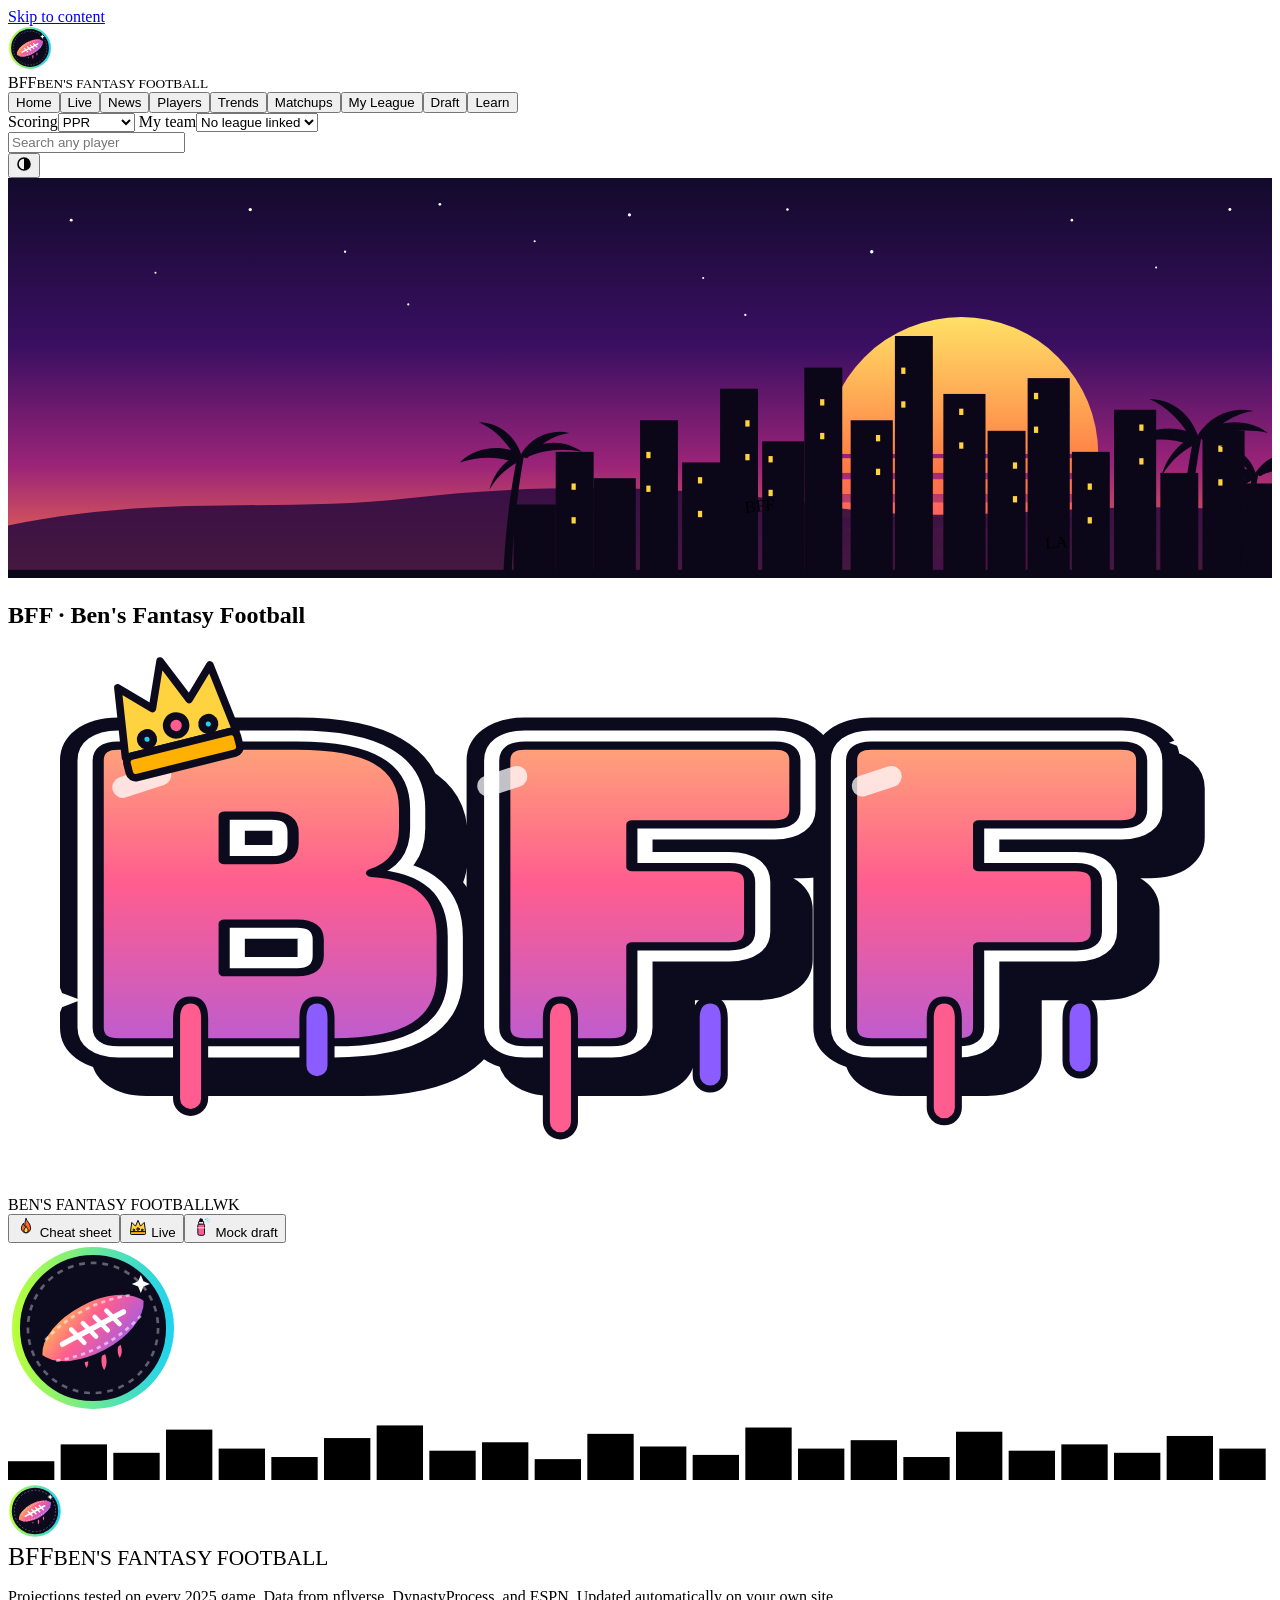
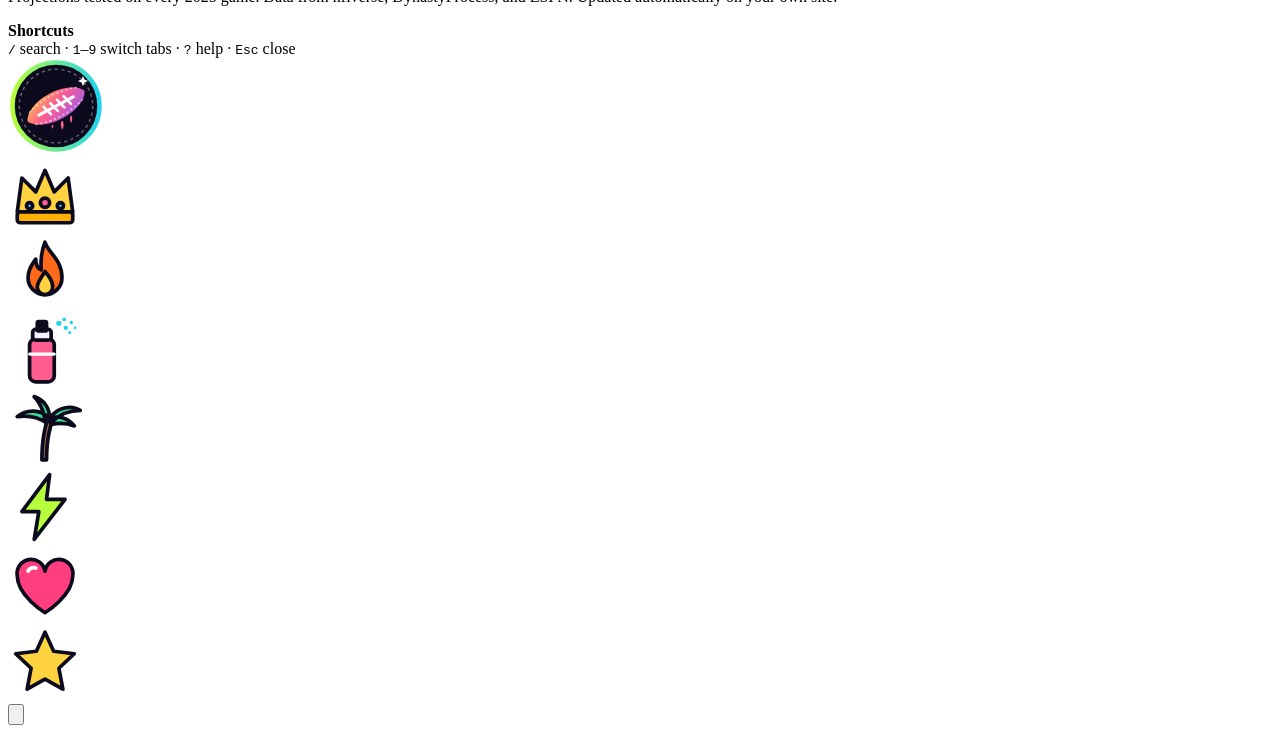
==== template.html @ c17a55b2 "Add files via upload" ====
<!DOCTYPE html>
<html lang="en"><head><meta charset="utf-8"><meta name="viewport" content="width=device-width, initial-scale=1, viewport-fit=cover">
<title>BFF · Ben's Fantasy Football</title>
<meta name="description" content="BFF · Ben's Fantasy Football: tested fantasy projections, start/sit calls, live scores, waivers, trades, and mock drafts.">
<meta property="og:title" content="BFF · Ben's Fantasy Football"><meta property="og:description" content="Tested fantasy football projections, start/sit calls, live scores, and mock drafts."><meta name="theme-color" content="#0c0a1d">
<link rel="icon" href="data:image/svg+xml,%3Csvg%20xmlns%3D%27http%3A//www.w3.org/2000/svg%27%20viewBox%3D%270%200%2064%2064%27%3E%3Ccircle%20cx%3D%2732%27%20cy%3D%2732%27%20r%3D%2730%27%20fill%3D%27%230c0a1d%27%20stroke%3D%27%23b6ff3b%27%20stroke-width%3D%274%27/%3E%3Cg%20transform%3D%27rotate%28-28%2032%2032%29%27%3E%3Cpath%20d%3D%27M9.5%2032C15.5%2018.5%2048.5%2018.5%2054.5%2032%2048.5%2045.5%2015.5%2045.5%209.5%2032z%27%20fill%3D%27%23ff5d8f%27/%3E%3Cpath%20d%3D%27M19%2032h26M24.5%2028.6l2%206.8M29.5%2028.6l2%206.8M34.5%2028.6l2%206.8M39.5%2028.6l2%206.8%27%20stroke%3D%27%23fff%27%20stroke-width%3D%272.2%27%20stroke-linecap%3D%27round%27/%3E%3C/g%3E%3C/svg%3E">
<link rel="preconnect" href="https://fonts.googleapis.com"><link rel="preconnect" href="https://fonts.gstatic.com" crossorigin>
<link href="https://fonts.googleapis.com/css2?family=Barlow+Condensed:wght@600;700;800&family=Inter:wght@400;500;600;700&family=Bungee&family=Permanent+Marker&display=swap" rel="stylesheet">
<style>__CSS__</style></head><body>
<a class="skip" href="#main">Skip to content</a><div class="cglow" id="cglow" aria-hidden="true"></div>
<header class="top"><div class="in">
<div class="logo"><svg class="bfflogo" width="44" height="44" viewBox="0 0 64 64" role="img" aria-label="BFF logo"><defs><linearGradient id="bffas" x1="0" y1="0" x2="1" y2="1"><stop offset="0" stop-color="#ffd23f"/><stop offset=".45" stop-color="#ff5d8f"/><stop offset="1" stop-color="#8b5cff"/></linearGradient><linearGradient id="bffar" x1="0" x2="1"><stop offset="0" stop-color="#b6ff3b"/><stop offset="1" stop-color="#22d3ee"/></linearGradient></defs>
<circle cx="32" cy="32" r="29" fill="#0c0a1d" stroke="url(#bffar)" stroke-width="3"/><circle cx="32" cy="32" r="24.5" fill="none" stroke="#fff" stroke-opacity=".35" stroke-width="1" stroke-dasharray="2.2 2.2"/>
<path d="M36 40.5c1.3 2.6 1.6 5.2.2 7.4-1.2-2-1.4-4.6-.2-7.4zM42 37.5c1 2 1.2 4 .1 5.8-1-1.6-1.1-3.6-.1-5.8zM29.5 42c.9 1.8 1 3.6.1 5.1-.9-1.4-1-3.1-.1-5.1z" fill="#ff5d8f"/>
<g transform="rotate(-28 32 32)"><path d="M9.5 32C15.5 18.5 48.5 18.5 54.5 32 48.5 45.5 15.5 45.5 9.5 32z" fill="url(#bffas)" stroke="#0c0a1d" stroke-width="1.6"/>
<path d="M14 27.6Q32 21.4 50 27.6M14 36.4Q32 42.6 50 36.4" fill="none" stroke="#fff" stroke-opacity=".55" stroke-width="1" stroke-dasharray="1.6 1.6"/>
<path d="M19 32h26" stroke="#fff" stroke-width="2" stroke-linecap="round"/><path d="M24.5 28.6l2 6.8M29.5 28.6l2 6.8M34.5 28.6l2 6.8M39.5 28.6l2 6.8" stroke="#fff" stroke-width="1.7" stroke-linecap="round"/></g>
<path d="M50 12l1 2.4 2.4 1-2.4 1-1 2.4-1-2.4-2.4-1 2.4-1z" fill="#fff"/></svg><div class="word bffw">BFF<small>BEN'S FANTASY FOOTBALL</small></div></div>
<nav class="tabs" aria-label="Sections"><button class="on" data-t="week">Home</button><button data-t="live" class="livebtn" id="livebtn">Live</button><button data-t="news">News</button><button data-t="players">Players</button><button data-t="trends">Trends</button><button data-t="matchups">Matchups</button><button data-t="league">My League</button><button data-t="draft">Draft</button><button data-t="learn">Learn</button></nav>
</div>
<div class="ctrl"><label for="fmt">Scoring</label><select id="fmt"><option value="ppr">PPR</option><option value="half">Half PPR</option><option value="std">Standard</option></select>
<label for="myteam">My team</label><select id="myteam"><option value="">No league linked</option></select>
<div class="findwrap"><input class="find" id="find" autocomplete="off" placeholder="Search any player" aria-label="Search any player" aria-autocomplete="list" aria-controls="ac"><div class="ac" id="ac" role="listbox" hidden></div></div><datalist id="names"></datalist><span class="fresh" id="fresh"></span><button class="iconbtn photobtn" id="photobtn" type="button" hidden title="Official photos and logos" aria-label="Toggle official photos and logos"><svg width="16" height="16" viewBox="0 0 16 16" aria-hidden="true"><rect x="1.5" y="4" width="13" height="9.5" rx="2" fill="none" stroke="currentColor" stroke-width="1.5"/><circle cx="8" cy="8.7" r="2.6" fill="none" stroke="currentColor" stroke-width="1.5"/><path d="M5.5 4l1-2h3l1 2" fill="none" stroke="currentColor" stroke-width="1.5"/></svg></button><button class="iconbtn" id="themebtn" type="button" aria-label="Switch theme" title="Switch theme"><svg width="16" height="16" viewBox="0 0 16 16" aria-hidden="true"><circle cx="8" cy="8" r="6" fill="none" stroke="currentColor" stroke-width="1.6"/><path d="M8 2a6 6 0 0 1 0 12z" fill="currentColor"/></svg></button></div>
<div class="ticker" id="ticker" hidden aria-label="Scores"><div class="tk" id="tk"></div></div></header>
<main id="main">

<section id="week" class="pane">
<div class="welcome" id="welcome" hidden><div><b style="font:800 1.2rem var(--cond);text-transform:uppercase;letter-spacing:.05em">New here? Start in three steps</b><ol><li>Pick your scoring above (PPR, half, or standard).</li><li>Scan the cards on Home for this week's best plays, fades, news, and trends; each card links to the full tab.</li><li>Link your league under <b>My League</b> for your best lineup, trade ideas, and waiver targets.</li></ol></div><button class="ghost" id="welx" type="button">Got it</button></div>
<div class="hero home glowb"><svg class="heroart" viewBox="0 0 1200 380" preserveAspectRatio="xMidYMid slice" aria-hidden="true"><defs><linearGradient id="hsky" x1="0" y1="0" x2="0" y2="1"><stop offset="0" stop-color="#120a2b"/><stop offset=".42" stop-color="#3a0f62"/><stop offset=".72" stop-color="#9c2478"/><stop offset="1" stop-color="#ff7a45"/></linearGradient>
<linearGradient id="hsun" x1="0" y1="0" x2="0" y2="1"><stop offset="0" stop-color="#ffe066"/><stop offset=".55" stop-color="#ff7a45"/><stop offset="1" stop-color="#ff3d7f"/></linearGradient>
<mask id="hsunm"><rect width="1200" height="380" fill="#fff"/><rect y="262" width="1200" height="4" fill="#000"/><rect y="280" width="1200" height="6" fill="#000"/><rect y="300" width="1200" height="8" fill="#000"/><rect y="322" width="1200" height="10" fill="#000"/><rect y="346" width="1200" height="12" fill="#000"/></mask></defs>
<rect width="1200" height="380" fill="url(#hsky)"/><g class="stars" fill="#fff"><circle cx="60" cy="40" r="1.4" style="animation-delay:0s"/><circle cx="140" cy="90" r="1" style="animation-delay:1.2s"/><circle cx="230" cy="30" r="1.6" style="animation-delay:0.5s"/><circle cx="320" cy="70" r="1.1" style="animation-delay:2s"/><circle cx="410" cy="25" r="1.3" style="animation-delay:0.8s"/><circle cx="500" cy="60" r="1" style="animation-delay:1.6s"/><circle cx="590" cy="35" r="1.5" style="animation-delay:0.3s"/><circle cx="660" cy="95" r="1" style="animation-delay:2.4s"/><circle cx="740" cy="30" r="1.2" style="animation-delay:1.1s"/><circle cx="820" cy="70" r="1.6" style="animation-delay:0.7s"/><circle cx="1010" cy="40" r="1.2" style="animation-delay:1.9s"/><circle cx="1090" cy="85" r="1" style="animation-delay:0.2s"/><circle cx="1160" cy="30" r="1.4" style="animation-delay:1.4s"/><circle cx="380" cy="120" r="1" style="animation-delay:2.8s"/><circle cx="700" cy="130" r="1.1" style="animation-delay:0.9s"/></g>
<circle class="sun" cx="905" cy="262" r="130" fill="url(#hsun)" mask="url(#hsunm)"/>
<path d="M0 330C140 300 260 318 380 304S640 290 780 312 1020 300 1200 318V380H0z" fill="#26093f" opacity=".85"/>
<g fill="#0c0718"><rect x="480" y="310" width="40" height="70"/><rect x="520" y="260" width="36" height="120"/><rect x="556" y="285" width="40" height="95"/><rect x="600" y="230" width="36" height="150"/><rect x="640" y="270" width="40" height="110"/><rect x="676" y="200" width="36" height="180"/><rect x="716" y="250" width="40" height="130"/><rect x="756" y="180" width="36" height="200"/><rect x="800" y="230" width="40" height="150"/><rect x="842" y="150" width="36" height="230"/><rect x="888" y="205" width="40" height="175"/><rect x="930" y="240" width="36" height="140"/><rect x="968" y="190" width="40" height="190"/><rect x="1010" y="260" width="36" height="120"/><rect x="1050" y="220" width="40" height="160"/><rect x="1094" y="280" width="36" height="100"/><rect x="1134" y="240" width="40" height="140"/><rect x="1170" y="290" width="36" height="90"/></g><g class="wins" fill="#ffd23f"><rect class="win" x="535" y="290" width="4" height="6" style="animation-delay:0.37s"/><rect class="win" x="606" y="292" width="4" height="6" style="animation-delay:1.11s"/><rect class="win" x="655" y="284" width="4" height="6" style="animation-delay:1.48s"/><rect class="win" x="700" y="230" width="4" height="6" style="animation-delay:1.85s"/><rect class="win" x="722" y="296" width="4" height="6" style="animation-delay:2.22s"/><rect class="win" x="771" y="242" width="4" height="6" style="animation-delay:2.59s"/><rect class="win" x="824" y="244" width="4" height="6" style="animation-delay:2.96s"/><rect class="win" x="848" y="180" width="4" height="6" style="animation-delay:0.33s"/><rect class="win" x="903" y="251" width="4" height="6" style="animation-delay:0.70s"/><rect class="win" x="954" y="302" width="4" height="6" style="animation-delay:1.07s"/><rect class="win" x="974" y="204" width="4" height="6" style="animation-delay:1.44s"/><rect class="win" x="1025" y="290" width="4" height="6" style="animation-delay:1.81s"/><rect class="win" x="1074" y="266" width="4" height="6" style="animation-delay:2.18s"/><rect class="win" x="1149" y="254" width="4" height="6" style="animation-delay:2.92s"/><rect class="win" x="535" y="322" width="4" height="6" style="animation-delay:1.03s"/><rect class="win" x="606" y="260" width="4" height="6" style="animation-delay:1.77s"/><rect class="win" x="655" y="316" width="4" height="6" style="animation-delay:2.14s"/><rect class="win" x="700" y="262" width="4" height="6" style="animation-delay:2.51s"/><rect class="win" x="722" y="264" width="4" height="6" style="animation-delay:2.88s"/><rect class="win" x="771" y="210" width="4" height="6" style="animation-delay:0.25s"/><rect class="win" x="824" y="276" width="4" height="6" style="animation-delay:0.62s"/><rect class="win" x="848" y="212" width="4" height="6" style="animation-delay:0.99s"/><rect class="win" x="903" y="219" width="4" height="6" style="animation-delay:1.36s"/><rect class="win" x="954" y="270" width="4" height="6" style="animation-delay:1.73s"/><rect class="win" x="974" y="236" width="4" height="6" style="animation-delay:2.10s"/><rect class="win" x="1025" y="322" width="4" height="6" style="animation-delay:2.47s"/><rect class="win" x="1074" y="234" width="4" height="6" style="animation-delay:2.84s"/><rect class="win" x="1149" y="286" width="4" height="6" style="animation-delay:0.58s"/></g>
<g fill="#0c0718"><g transform="translate(470 380) scale(1)"><path d="M0 0c2-40 6-80 14-118l6 1c-7 38-11 78-12 117z"/><path d="M17-118c-20-10-44-6-58 8 18-6 36-6 52 0zM17-118c18-14 42-14 58-2-18-4-38-2-54 6zM17-118c-6-18-22-30-40-30 14 6 26 18 34 32zM17-118c10-16 28-24 46-20-16 2-30 12-40 24zM17-118c-14 4-26 18-30 34 8-14 20-24 32-28z"/></g><g transform="translate(1110 380) scale(1.15)"><path d="M0 0c2-40 6-80 14-118l6 1c-7 38-11 78-12 117z"/><path d="M17-118c-20-10-44-6-58 8 18-6 36-6 52 0zM17-118c18-14 42-14 58-2-18-4-38-2-54 6zM17-118c-6-18-22-30-40-30 14 6 26 18 34 32zM17-118c10-16 28-24 46-20-16 2-30 12-40 24zM17-118c-14 4-26 18-30 34 8-14 20-24 32-28z"/></g><g transform="translate(1170 380) scale(0.85)"><path d="M0 0c2-40 6-80 14-118l6 1c-7 38-11 78-12 117z"/><path d="M17-118c-20-10-44-6-58 8 18-6 36-6 52 0zM17-118c18-14 42-14 58-2-18-4-38-2-54 6zM17-118c-6-18-22-30-40-30 14 6 26 18 34 32zM17-118c10-16 28-24 46-20-16 2-30 12-40 24zM17-118c-14 4-26 18-30 34 8-14 20-24 32-28z"/></g></g>
<text x="700" y="318" transform="rotate(-6 700 318)" class="graf">BFF</text><text x="985" y="352" transform="rotate(-4 985 352)" class="graf sm">LA</text>
<rect y="372" width="1200" height="8" fill="#0c0718"/></svg><div class="vibe" aria-hidden="true"></div>
<div class="herotxt"><h1 class="sr">BFF · Ben's Fantasy Football</h1><svg class="throwup" viewBox="0 0 540 232" role="img" aria-label="BFF"><defs><linearGradient id="tuF" x1="0" y1="0" x2="0" y2="1"><stop offset="0" stop-color="#ffe066"/><stop offset=".48" stop-color="#ff5d8f"/><stop offset="1" stop-color="#8b5cff"/></linearGradient></defs>
<g class="tu" font-family="Bungee, Impact, 'Arial Black', sans-serif" font-size="176" stroke-linejoin="round"><text x="22" y="168" textLength="470" lengthAdjust="spacingAndGlyphs" transform="translate(12 12)" fill="#0c0a1d" stroke="#0c0a1d" stroke-width="22">BFF</text><text x="22" y="168" textLength="470" lengthAdjust="spacingAndGlyphs" fill="#0c0a1d" stroke="#0c0a1d" stroke-width="24">BFF</text><text x="22" y="168" textLength="470" lengthAdjust="spacingAndGlyphs" fill="#fff" stroke="#fff" stroke-width="13">BFF</text><text x="22" y="168" textLength="470" lengthAdjust="spacingAndGlyphs" fill="url(#tuF)" stroke="#0c0a1d" stroke-width="3.5">BFF</text></g>
<path class="drip" d="M78 150q6 0 6 8v34a6 6 0 0 1-12 0v-34q0-8 6-8z" fill="#ff5d8f" stroke="#0c0a1d" stroke-width="3"/><path class="drip" d="M132 150q6 0 6 8v20a6 6 0 0 1-12 0v-20q0-8 6-8z" fill="#8b5cff" stroke="#0c0a1d" stroke-width="3"/><path class="drip" d="M236 150q6 0 6 8v44a6 6 0 0 1-12 0v-44q0-8 6-8z" fill="#ff5d8f" stroke="#0c0a1d" stroke-width="3"/><path class="drip" d="M300 150q6 0 6 8v24a6 6 0 0 1-12 0v-24q0-8 6-8z" fill="#8b5cff" stroke="#0c0a1d" stroke-width="3"/><path class="drip" d="M400 150q6 0 6 8v38a6 6 0 0 1-12 0v-38q0-8 6-8z" fill="#ff5d8f" stroke="#0c0a1d" stroke-width="3"/><path class="drip" d="M458 150q6 0 6 8v18a6 6 0 0 1-12 0v-18q0-8 6-8z" fill="#8b5cff" stroke="#0c0a1d" stroke-width="3"/>
<g class="tushine" fill="#fff" opacity=".75"><rect x="44" y="52" width="26" height="9" rx="4.5" transform="rotate(-18 57 56)"/><rect x="200" y="52" width="22" height="9" rx="4.5" transform="rotate(-18 211 56)"/><rect x="360" y="52" width="22" height="9" rx="4.5" transform="rotate(-18 371 56)"/></g>
<g transform="translate(36 -4) rotate(-14 24 24) scale(1.35)"><g stroke="#0c0a1d" stroke-width="2.4" stroke-linejoin="round"><path d="M6 35L9 13l9 9 6-14 6 14 9-9 3 22z" fill="#ffd23f"/><rect x="6" y="35" width="36" height="7" rx="2" fill="#ffb000"/><circle cx="24" cy="29" r="3" fill="#ff5d8f"/><circle cx="14" cy="31" r="2" fill="#22d3ee"/><circle cx="34" cy="31" r="2" fill="#22d3ee"/></g></g>
<g class="tuspark"><path d="M512 24l4.48 11.52 11.52 4.48-11.52 4.48-4.48 11.52-4.48-11.52-11.52-4.48 11.52-4.48z" fill="#fff"/><path d="M20 139l3.08 7.92 7.92 3.08-7.92 3.08-3.08 7.92-3.08-7.92-7.92-3.08 7.92-3.08z" fill="#fff"/><path d="M498 160l2.8000000000000003 7.199999999999999 7.199999999999999 2.8000000000000003-7.199999999999999 2.8000000000000003-2.8000000000000003 7.199999999999999-2.8000000000000003-7.199999999999999-7.199999999999999-2.8000000000000003 7.199999999999999-2.8000000000000003z" fill="#fff"/><path d="M250 7l2.5200000000000005 6.4799999999999995 6.4799999999999995 2.5200000000000005-6.4799999999999995 2.5200000000000005-2.5200000000000005 6.4799999999999995-2.5200000000000005-6.4799999999999995-6.4799999999999995-2.5200000000000005 6.4799999999999995-2.5200000000000005z" fill="#fff"/></g></svg><div class="bffsub">BEN'S FANTASY FOOTBALL<span class="wkchip">WK <span id="hwk"></span></span></div><div class="hstats" id="hstats"></div>
<div class="herocta"><button class="btn" type="button" data-goto="players:cheat"><svg class="ic " viewBox="0 0 48 48" width="20" height="20" aria-hidden="true"><g stroke="#0c0a1d" stroke-width="2.4" stroke-linejoin="round" stroke-linecap="round"><path d="M24 4c2 7 11 11 11 23a11 11 0 0 1-22 0c0-6 3-9 5-12 0 4 1.5 6 3.5 7C21 15 22 9 24 4z" fill="#ff6a1a"/><path d="M24 23c2 3 5 5 5 10a5 5 0 0 1-10 0c0-3 2-5 5-10z" fill="#ffd23f"/></g></svg> Cheat sheet</button><button class="ghost" type="button" data-goto="live"><svg class="ic " viewBox="0 0 48 48" width="20" height="20" aria-hidden="true"><g stroke="#0c0a1d" stroke-width="2.4" stroke-linejoin="round" stroke-linecap="round"><path d="M6 35L9 13l9 9 6-14 6 14 9-9 3 22z" fill="#ffd23f"/><rect x="6" y="35" width="36" height="7" rx="2" fill="#ffb000"/><circle cx="24" cy="29" r="3" fill="#ff5d8f"/><circle cx="14" cy="31" r="2" fill="#22d3ee"/><circle cx="34" cy="31" r="2" fill="#22d3ee"/></g></svg> Live</button><button class="ghost" type="button" data-goto="draft"><svg class="ic " viewBox="0 0 48 48" width="20" height="20" aria-hidden="true"><g stroke="#0c0a1d" stroke-width="2.4" stroke-linejoin="round" stroke-linecap="round"><rect x="14" y="16" width="16" height="28" rx="4" fill="#ff5d8f"/><rect x="16" y="10" width="12" height="7" rx="2" fill="#f4f0ff"/><rect x="19" y="5" width="6" height="6" rx="1" fill="#0c0a1d"/><path d="M14 26h16" fill="none" stroke="#fff" stroke-width="2"/><g fill="#22d3ee" stroke="none"><circle cx="33" cy="6" r="1.7"/><circle cx="37.5" cy="9" r="1.4"/><circle cx="36.5" cy="3.5" r="1.2"/><circle cx="41" cy="5.5" r="1.1"/><circle cx="40" cy="12" r="1"/><circle cx="43.5" cy="9" r=".9"/></g></g></svg> Mock draft</button></div></div>
<div class="herologo" aria-hidden="true"><svg class="bfflogo" width="170" height="170" viewBox="0 0 64 64" role="img" aria-label="BFF logo"><defs><linearGradient id="bffbs" x1="0" y1="0" x2="1" y2="1"><stop offset="0" stop-color="#ffd23f"/><stop offset=".45" stop-color="#ff5d8f"/><stop offset="1" stop-color="#8b5cff"/></linearGradient><linearGradient id="bffbr" x1="0" x2="1"><stop offset="0" stop-color="#b6ff3b"/><stop offset="1" stop-color="#22d3ee"/></linearGradient></defs>
<circle cx="32" cy="32" r="29" fill="#0c0a1d" stroke="url(#bffbr)" stroke-width="3"/><circle cx="32" cy="32" r="24.5" fill="none" stroke="#fff" stroke-opacity=".35" stroke-width="1" stroke-dasharray="2.2 2.2"/>
<path d="M36 40.5c1.3 2.6 1.6 5.2.2 7.4-1.2-2-1.4-4.6-.2-7.4zM42 37.5c1 2 1.2 4 .1 5.8-1-1.6-1.1-3.6-.1-5.8zM29.5 42c.9 1.8 1 3.6.1 5.1-.9-1.4-1-3.1-.1-5.1z" fill="#ff5d8f"/>
<g transform="rotate(-28 32 32)"><path d="M9.5 32C15.5 18.5 48.5 18.5 54.5 32 48.5 45.5 15.5 45.5 9.5 32z" fill="url(#bffbs)" stroke="#0c0a1d" stroke-width="1.6"/>
<path d="M14 27.6Q32 21.4 50 27.6M14 36.4Q32 42.6 50 36.4" fill="none" stroke="#fff" stroke-opacity=".55" stroke-width="1" stroke-dasharray="1.6 1.6"/>
<path d="M19 32h26" stroke="#fff" stroke-width="2" stroke-linecap="round"/><path d="M24.5 28.6l2 6.8M29.5 28.6l2 6.8M34.5 28.6l2 6.8M39.5 28.6l2 6.8" stroke="#fff" stroke-width="1.7" stroke-linecap="round"/></g>
<path d="M50 12l1 2.4 2.4 1-2.4 1-1 2.4-1-2.4-2.4-1 2.4-1z" fill="#fff"/></svg></div></div>
<div class="dash" id="dash"></div></section>

<section id="live" class="pane" hidden><div class="vh"><div><h1>Live Scores</h1><p>Tap a game for its box score.</p></div><div class="m" id="livesrc"></div></div>
<div class="livegrid"><aside class="lside" id="liveL" aria-label="Top fantasy performers"></aside><div class="lmain"><div id="mylive"></div><div class="games" id="games"></div></div><aside class="lside" id="liveR" aria-label="Leaders by position"></aside></div></section>
<section id="news" class="pane" hidden><div class="vh"><div><h1>News</h1><p>Injuries, depth charts, roster moves, headlines.</p></div><div class="m" id="newssrc"></div></div>
<div class="grid2" id="nsum" style="grid-template-columns:repeat(auto-fit,minmax(200px,1fr))"></div>
<div class="bar"><div class="pills" id="npos"><button class="on" data-p="all">All</button><button data-p="head">Headlines</button><button data-p="inj">Injuries</button><button data-p="depth">Depth chart</button><button data-p="move">Roster moves</button></div>
<input id="nsearch" placeholder="Filter by player or team" aria-label="Filter news" style="max-width:230px"><label class="chk"><input type="checkbox" id="nmine"> My players only</label><label class="chk"><input type="checkbox" id="nkey" checked> Fantasy-relevant only</label></div>
<div id="nlist"></div></section>

<section id="players" class="pane" hidden>
<div id="plist"><div class="vh"><div><h1>Players</h1><p>Rankings, scouting cards, and side-by-side comparisons.</p></div><div class="pills" id="pview"><button class="on" data-p="rank">Rankings</button><button data-p="cheat">Start/sit cheat sheet</button></div></div>
<div id="pcheat" hidden><div class="panel"><h2>Week <span id="wkno"></span> start/sit cheat sheet</h2><div class="bar" style="margin:0"><div class="pills" id="jump"><button data-p="QB">QB</button><button data-p="RB">RB</button><button data-p="WR">WR</button><button data-p="TE">TE</button></div><span class="m" id="wknote"></span></div></div><div class="panel" id="sleepwrap"><h2>Sleepers this week</h2><p class="m">Players who usually rank outside the starting tier but project as starters this week, and why.</p><div class="grid4" id="sleep"></div></div><div id="cheat"></div></div>
<div id="prank">
<div id="cmpwrap"></div>
<div class="bar"><div class="pills" id="wpos"><button class="on" data-p="ALL">All</button><button data-p="QB">QB</button><button data-p="RB">RB</button><button data-p="WR">WR</button><button data-p="TE">TE</button><button data-p="FLEX">Flex</button></div>
<input id="wsearch" placeholder="Filter by name or team" aria-label="Filter rankings" style="max-width:230px"><label class="chk"><input type="checkbox" id="onlymine"> My roster only</label><label class="chk"><input type="checkbox" id="hideout" checked> Hide players ruled out</label></div>
<p class="m">Tap a name for the full scouting card, <b>Why?</b> for what drives the projection, or tick the box to compare. The bar under each projection is the realistic range <span class="tip" tabindex="0" data-tip="10th to 90th percentile outcome: one week in ten he scores below the left end, one in ten above the right end.">i</span></p>
<div id="wlist"></div><button class="ghost" id="wmore" type="button" style="margin-top:8px">Show more players</button></div></div>
<div id="pdetail" hidden><button class="ghost" id="pback" type="button" style="margin:18px 0 4px">&larr; All players</button><div id="pcard"></div></div>
<div class="tray" id="tray" hidden><div style="display:flex;justify-content:space-between;align-items:center;gap:10px;flex-wrap:wrap"><span><b style="font:800 1.1rem var(--cond);text-transform:uppercase;letter-spacing:.05em">Comparing</b> <span id="traynames" class="m"></span></span><span style="display:flex;gap:8px"><button class="btn" id="trayview" type="button">View comparison</button><button class="ghost" id="trayx" type="button">Clear</button></span></div></div>
</section>

<section id="trends" class="pane" hidden><div class="vh"><div><h1>Trends</h1><p>Signals tested on 2021-25 results.</p></div></div>
<div class="grid2" id="tval" style="grid-template-columns:repeat(auto-fit,minmax(230px,1fr))"></div>
<div class="bar"><div class="pills" id="tpos"><button class="on" data-p="ALL">All</button><button data-p="RB">RB</button><button data-p="WR">WR</button><button data-p="TE">TE</button></div><select id="tscope" style="max-width:260px" aria-label="Which players"><option value="all">All players</option><option value="avail">Available in my league</option><option value="mine">On my roster</option><option value="others">On other teams (trade targets)</option></select></div>
<div class="grid2"><div class="panel"><h2>Buy low</h2><p class="m">Scoring well below what his targets and carries usually produce. Players like this have tended to bounce back.</p><div id="t_buy"></div></div><div class="panel"><h2>Sell high</h2><p class="m">Scoring well above what his usage usually produces, often on touchdowns or big plays. That has tended to fade.</p><div id="t_sell"></div></div></div>
<div class="grid2"><div class="panel"><h2>Risers</h2><p class="m">Usage jumped over his last two games. Shown with the share that has typically held.</p><div id="t_rise"></div></div><div class="panel"><h2>Fallers</h2><p class="m">Usage dropped over his last two games. Shown with the share that has typically held.</p><div id="t_fall"></div></div></div>
<div class="grid2"><div class="panel"><h2>Playoff schedule winners</h2><p class="m">Startable players with the friendliest matchups in fantasy playoff weeks 15 to 17.</p><div id="t_pow"></div></div><div class="panel"><h2>Playoff schedule losers</h2><p class="m">Startable players facing the toughest playoff-week defenses for their position.</p><div id="t_pol"></div></div></div></section>
<section id="matchups" class="pane" hidden><div class="vh"><div><h1>Matchups</h1><p>Who gives up points, and who's next.</p></div></div>
<div class="grid2"><div class="panel"><h2>Best matchups this week</h2><div id="bestm"></div></div><div class="panel"><h2>Toughest matchups this week</h2><div id="worstm"></div></div></div>
<div class="panel"><h2>Defense vs. position</h2><p class="m">PPR points allowed per game this season. Green = gives up a lot (good for your players), red = stingy. Rank 1 is the toughest defense, 32 the easiest. Early in the season these swing, so projections use a version pulled toward average.</p><div class="scroll" id="heat"></div></div>
<div class="panel"><div class="bar" style="margin:0 0 6px"><h2 style="margin:0">Strength of schedule</h2><div class="pills" id="spos"><button class="on" data-p="RB">RB</button><button data-p="WR">WR</button><button data-p="TE">TE</button><button data-p="QB">QB</button></div></div><p class="m">How friendly each team's remaining opponents are for that position, for the rest of the season and for fantasy playoff weeks 15 to 17. Positive = easier than average.</p><div class="scroll" id="sos"></div></div></section>

<section id="league" class="pane" hidden><div class="vh"><div><h1>My League</h1><p>Lineup, waivers, trades, and your matchup.</p></div></div>
<div id="lg_main"></div>
<details class="fold" id="lg_setup"><summary>Link or update your league</summary>
<div class="steps" style="margin-bottom:12px"><div class="step"><b>Pick your platform</b><p class="m">Sleeper links by league ID. ESPN, Yahoo, and others: paste your rosters as text.</p></div><div class="step"><b>Paste and import</b><p class="m">This page cannot contact other websites, so you copy the data in. It takes about a minute.</p></div><div class="step"><b>Choose your team</b><p class="m">Pick it in the bar at the top. Everything is saved in this browser only.</p></div></div>
<div class="grid2"><div class="panel" style="margin:0"><h2>Sleeper</h2><label class="lb" for="slid">League ID (the long number in your league's web address)</label><input id="slid" placeholder="e.g. 1048290000000000000"><div id="sllinks" class="m" style="margin:8px 0"></div>
<label class="lb" for="sl_rosters">Rosters page</label><textarea id="sl_rosters" placeholder="[{&quot;roster_id&quot;:1, ...}]"></textarea><label class="lb" for="sl_users">Users page (optional, adds team names)</label><textarea id="sl_users" placeholder="[{&quot;user_id&quot;: ...}]"></textarea><label class="lb" for="sl_league">League page (optional, adds lineup settings)</label><textarea id="sl_league" placeholder="{&quot;name&quot;: ...}"></textarea>
<button class="btn" type="button" id="sl_go" style="margin-top:10px">Import Sleeper league</button></div>
<div class="panel" style="margin:0"><h2>ESPN, Yahoo, anything else</h2><p class="m">One team per line: the team name, a colon, then the players separated by commas. Put your own team first.</p><textarea id="tx_rosters" style="min-height:230px" placeholder="My Team: Josh Allen, Bijan Robinson, Ja'Marr Chase, ...&#10;Rival Team: Lamar Jackson, Derrick Henry, ..."></textarea><button class="btn" type="button" id="tx_go" style="margin-top:10px">Import rosters</button></div></div>
<h3>Starting lineup</h3><div class="bar"><label>QB <input id="s_QB" type="number" min="0" max="3" value="1" style="width:64px"></label><label>RB <input id="s_RB" type="number" min="0" max="4" value="2" style="width:64px"></label><label>WR <input id="s_WR" type="number" min="0" max="4" value="2" style="width:64px"></label><label>TE <input id="s_TE" type="number" min="0" max="3" value="1" style="width:64px"></label><label>Flex <input id="s_FLEX" type="number" min="0" max="4" value="1" style="width:64px"></label><label>Superflex <input id="s_SF" type="number" min="0" max="2" value="0" style="width:64px"></label></div>
<p class="m">Kickers and team defenses are not projected, so they are left out of lineups and trades. <button type="button" class="ghost" id="lg_clear" style="margin-left:6px">Remove league from this browser</button></p><div id="lg_msg"></div></details></section>

<section id="draft" class="pane" hidden><div class="vh"><div><h1>Mock Draft</h1><p>Draft against AI teams with our value rankings.</p></div></div>
<div class="panel" id="mdsetup"><h2>Draft settings</h2><div class="mdset">
<label class="lb">League size<select id="md_teams"><option>8</option><option>10</option><option selected>12</option><option>14</option></select></label>
<label class="lb">Your pick<select id="md_slot"></select></label>
<label class="lb">Rounds<select id="md_rounds"><option>10</option><option>12</option><option>13</option><option>14</option><option selected>15</option><option>16</option><option>18</option></select></label>
<label class="lb">Draft order<select id="md_type"><option value="snake" selected>Snake</option><option value="linear">Linear</option></select></label>
<label class="lb">AI teams draft<select id="md_ai"><option value="smart" selected>Smart (projections + needs)</option><option value="market">Like the market (trade values)</option><option value="chaos">Chaotic (lots of surprises)</option></select></label>
<label class="lb">Pick speed<select id="md_speed"><option value="120">Fast</option><option value="450" selected>Normal</option><option value="1000">Slow</option></select></label></div>
<p class="m" id="md_lineup"></p><button class="btn" type="button" id="md_go">Start mock draft</button></div>
<div id="mdlive" hidden><div class="mdstatus panel" id="mdstatus"></div>
<div class="mdlayout"><div class="mdmain"><div class="panel"><div class="bar" style="margin:0 0 10px;justify-content:space-between"><h2 style="margin:0">Draft board</h2><div class="pills" id="md_view"><button class="on" data-p="teams">By team</button><button data-p="board">By round</button></div></div><div id="mdboard"></div></div></div>
<aside class="mdside"><div class="panel" id="mdrec"></div><div class="panel mdavailp"><div class="bar" style="margin:0 0 8px"><h2 style="margin:0">Available</h2><input id="md_q" placeholder="Search" aria-label="Search available players" style="max-width:150px"></div><div class="pills" id="md_pos" style="margin-bottom:8px"><button class="on" data-p="ALL">All</button><button data-p="QB">QB</button><button data-p="RB">RB</button><button data-p="WR">WR</button><button data-p="TE">TE</button></div><div class="mdscroll" id="mdavail"></div></div><div id="mdmine" hidden></div></aside></div></div>
<div id="mdresult"></div></section>
<section id="learn" class="pane" hidden><div class="vh"><div><h1>Learn</h1><p>How it works and how accurate it is.</p></div></div><div id="learnbody"></div></section>
</main>
<div class="skyline" aria-hidden="true"><svg viewBox="0 0 1200 60" preserveAspectRatio="none"><rect x="0" y="42" width="44" height="18"/><rect x="50" y="26" width="44" height="34"/><rect x="100" y="34" width="44" height="26"/><rect x="150" y="12" width="44" height="48"/><rect x="200" y="30" width="44" height="30"/><rect x="250" y="38" width="44" height="22"/><rect x="300" y="20" width="44" height="40"/><rect x="350" y="8" width="44" height="52"/><rect x="400" y="32" width="44" height="28"/><rect x="450" y="24" width="44" height="36"/><rect x="500" y="40" width="44" height="20"/><rect x="550" y="16" width="44" height="44"/><rect x="600" y="28" width="44" height="32"/><rect x="650" y="36" width="44" height="24"/><rect x="700" y="10" width="44" height="50"/><rect x="750" y="30" width="44" height="30"/><rect x="800" y="22" width="44" height="38"/><rect x="850" y="38" width="44" height="22"/><rect x="900" y="14" width="44" height="46"/><rect x="950" y="32" width="44" height="28"/><rect x="1000" y="26" width="44" height="34"/><rect x="1050" y="34" width="44" height="26"/><rect x="1100" y="18" width="44" height="42"/><rect x="1150" y="30" width="44" height="30"/></svg></div><footer class="foot"><div class="fin"><div><div class="flogo"><svg class="bfflogo" width="54" height="54" viewBox="0 0 64 64" role="img" aria-label="BFF logo"><defs><linearGradient id="bffcs" x1="0" y1="0" x2="1" y2="1"><stop offset="0" stop-color="#ffd23f"/><stop offset=".45" stop-color="#ff5d8f"/><stop offset="1" stop-color="#8b5cff"/></linearGradient><linearGradient id="bffcr" x1="0" x2="1"><stop offset="0" stop-color="#b6ff3b"/><stop offset="1" stop-color="#22d3ee"/></linearGradient></defs>
<circle cx="32" cy="32" r="29" fill="#0c0a1d" stroke="url(#bffcr)" stroke-width="3"/><circle cx="32" cy="32" r="24.5" fill="none" stroke="#fff" stroke-opacity=".35" stroke-width="1" stroke-dasharray="2.2 2.2"/>
<path d="M36 40.5c1.3 2.6 1.6 5.2.2 7.4-1.2-2-1.4-4.6-.2-7.4zM42 37.5c1 2 1.2 4 .1 5.8-1-1.6-1.1-3.6-.1-5.8zM29.5 42c.9 1.8 1 3.6.1 5.1-.9-1.4-1-3.1-.1-5.1z" fill="#ff5d8f"/>
<g transform="rotate(-28 32 32)"><path d="M9.5 32C15.5 18.5 48.5 18.5 54.5 32 48.5 45.5 15.5 45.5 9.5 32z" fill="url(#bffcs)" stroke="#0c0a1d" stroke-width="1.6"/>
<path d="M14 27.6Q32 21.4 50 27.6M14 36.4Q32 42.6 50 36.4" fill="none" stroke="#fff" stroke-opacity=".55" stroke-width="1" stroke-dasharray="1.6 1.6"/>
<path d="M19 32h26" stroke="#fff" stroke-width="2" stroke-linecap="round"/><path d="M24.5 28.6l2 6.8M29.5 28.6l2 6.8M34.5 28.6l2 6.8M39.5 28.6l2 6.8" stroke="#fff" stroke-width="1.7" stroke-linecap="round"/></g>
<path d="M50 12l1 2.4 2.4 1-2.4 1-1 2.4-1-2.4-2.4-1 2.4-1z" fill="#fff"/></svg><div class="word bffw" style="font-size:1.6rem">BFF<small>BEN'S FANTASY FOOTBALL</small></div></div><p class="m">Projections tested on every 2025 game. Data from nflverse, DynastyProcess, and ESPN. Updated automatically on your own site.</p></div>
<div class="m"><b>Shortcuts</b><br><kbd>/</kbd> search · <kbd>1</kbd>–<kbd>9</kbd> switch tabs · <kbd>?</kbd> help · <kbd>Esc</kbd> close</div><div class="m" id="footfresh"></div></div></footer>
<aside class="rail left" aria-hidden="true"><div class="stk s1"><svg class="bfflogo" width="96" height="96" viewBox="0 0 64 64" role="img" aria-label="BFF logo"><defs><linearGradient id="bffds" x1="0" y1="0" x2="1" y2="1"><stop offset="0" stop-color="#ffd23f"/><stop offset=".45" stop-color="#ff5d8f"/><stop offset="1" stop-color="#8b5cff"/></linearGradient><linearGradient id="bffdr" x1="0" x2="1"><stop offset="0" stop-color="#b6ff3b"/><stop offset="1" stop-color="#22d3ee"/></linearGradient></defs>
<circle cx="32" cy="32" r="29" fill="#0c0a1d" stroke="url(#bffdr)" stroke-width="3"/><circle cx="32" cy="32" r="24.5" fill="none" stroke="#fff" stroke-opacity=".35" stroke-width="1" stroke-dasharray="2.2 2.2"/>
<path d="M36 40.5c1.3 2.6 1.6 5.2.2 7.4-1.2-2-1.4-4.6-.2-7.4zM42 37.5c1 2 1.2 4 .1 5.8-1-1.6-1.1-3.6-.1-5.8zM29.5 42c.9 1.8 1 3.6.1 5.1-.9-1.4-1-3.1-.1-5.1z" fill="#ff5d8f"/>
<g transform="rotate(-28 32 32)"><path d="M9.5 32C15.5 18.5 48.5 18.5 54.5 32 48.5 45.5 15.5 45.5 9.5 32z" fill="url(#bffds)" stroke="#0c0a1d" stroke-width="1.6"/>
<path d="M14 27.6Q32 21.4 50 27.6M14 36.4Q32 42.6 50 36.4" fill="none" stroke="#fff" stroke-opacity=".55" stroke-width="1" stroke-dasharray="1.6 1.6"/>
<path d="M19 32h26" stroke="#fff" stroke-width="2" stroke-linecap="round"/><path d="M24.5 28.6l2 6.8M29.5 28.6l2 6.8M34.5 28.6l2 6.8M39.5 28.6l2 6.8" stroke="#fff" stroke-width="1.7" stroke-linecap="round"/></g>
<path d="M50 12l1 2.4 2.4 1-2.4 1-1 2.4-1-2.4-2.4-1 2.4-1z" fill="#fff"/></svg></div><div class="stk icn i0"><svg class="ic " viewBox="0 0 48 48" width="74" height="74" aria-hidden="true"><g stroke="#0c0a1d" stroke-width="2.4" stroke-linejoin="round" stroke-linecap="round"><path d="M6 35L9 13l9 9 6-14 6 14 9-9 3 22z" fill="#ffd23f"/><rect x="6" y="35" width="36" height="7" rx="2" fill="#ffb000"/><circle cx="24" cy="29" r="3" fill="#ff5d8f"/><circle cx="14" cy="31" r="2" fill="#22d3ee"/><circle cx="34" cy="31" r="2" fill="#22d3ee"/></g></svg></div><div class="stk icn i1"><svg class="ic " viewBox="0 0 48 48" width="74" height="74" aria-hidden="true"><g stroke="#0c0a1d" stroke-width="2.4" stroke-linejoin="round" stroke-linecap="round"><path d="M24 4c2 7 11 11 11 23a11 11 0 0 1-22 0c0-6 3-9 5-12 0 4 1.5 6 3.5 7C21 15 22 9 24 4z" fill="#ff6a1a"/><path d="M24 23c2 3 5 5 5 10a5 5 0 0 1-10 0c0-3 2-5 5-10z" fill="#ffd23f"/></g></svg></div><div class="stk icn i2"><svg class="ic " viewBox="0 0 48 48" width="74" height="74" aria-hidden="true"><g stroke="#0c0a1d" stroke-width="2.4" stroke-linejoin="round" stroke-linecap="round"><rect x="14" y="16" width="16" height="28" rx="4" fill="#ff5d8f"/><rect x="16" y="10" width="12" height="7" rx="2" fill="#f4f0ff"/><rect x="19" y="5" width="6" height="6" rx="1" fill="#0c0a1d"/><path d="M14 26h16" fill="none" stroke="#fff" stroke-width="2"/><g fill="#22d3ee" stroke="none"><circle cx="33" cy="6" r="1.7"/><circle cx="37.5" cy="9" r="1.4"/><circle cx="36.5" cy="3.5" r="1.2"/><circle cx="41" cy="5.5" r="1.1"/><circle cx="40" cy="12" r="1"/><circle cx="43.5" cy="9" r=".9"/></g></g></svg></div><div class="stk icn i3"><svg class="ic " viewBox="0 0 48 48" width="74" height="74" aria-hidden="true"><g stroke="#0c0a1d" stroke-width="2.4" stroke-linejoin="round" stroke-linecap="round"><path d="M22 44c0-10 1-19 4-27l3 1c-3 8-4 16-4 26z" fill="#a0673f"/><path d="M27 17c-6-6-15-6-21-1 7-1 13 0 19 4zM27 17c5-7 14-9 20-5-7 0-13 2-18 7zM27 17c0-7-4-12-10-14 4 4 6 9 7 15zM27 17c6-2 12 0 16 5-5-2-10-2-15-1z" fill="#3ddc97"/></g></svg></div><div class="stk icn i4"><svg class="ic " viewBox="0 0 48 48" width="74" height="74" aria-hidden="true"><g stroke="#0c0a1d" stroke-width="2.4" stroke-linejoin="round" stroke-linecap="round"><path d="M27 3L9 27h11l-3 18 20-26H25z" fill="#b6ff3b"/></g></svg></div><div class="stk icn i5"><svg class="ic " viewBox="0 0 48 48" width="74" height="74" aria-hidden="true"><g stroke="#0c0a1d" stroke-width="2.4" stroke-linejoin="round" stroke-linecap="round"><path d="M24 42S6 31 6 18a9 9 0 0 1 18-3 9 9 0 0 1 18 3c0 13-18 24-18 24z" fill="#ff3d7f"/><path d="M13 15a4 4 0 0 1 5-2" fill="none" stroke="#fff" stroke-width="2.4"/></g></svg></div><div class="stk icn i6"><svg class="ic " viewBox="0 0 48 48" width="74" height="74" aria-hidden="true"><g stroke="#0c0a1d" stroke-width="2.4" stroke-linejoin="round" stroke-linecap="round"><path d="M24 4l5.6 12.4L43 18l-10 9.4L35.6 41 24 34.4 12.4 41 15 27.4 5 18l13.4-1.6z" fill="#ffd23f"/></g></svg></div></aside>
<aside class="rail right" id="railR" aria-label="Latest feed"></aside>
<div class="toasts" id="toasts" aria-live="polite"></div>
<button class="totop" id="totop" type="button" aria-label="Back to top"><svg viewBox="0 0 40 40" aria-hidden="true"><circle class="trk" cx="20" cy="20" r="17"/><circle class="prg" id="totopring" cx="20" cy="20" r="17"/><path d="M20 27V14M14 19.5l6-6 6 6" fill="none" stroke="currentColor" stroke-width="2.4" stroke-linecap="round" stroke-linejoin="round"/></svg></button>
<script>
const D=__DATA__;
const g=i=>document.getElementById(i),unr=el=>{if(!el)return;el.classList.remove('unroll');void el.offsetWidth;el.classList.add('unroll')},P=D.players,PI=Object.fromEntries(P.map(p=>[p.id,p])),NW=D.asof.next_week,POS=['QB','RB','WR','TE'];
const esc=s=>String(s==null?'':s).replace(/[&<>"']/g,c=>({'&':'&amp;','<':'&lt;','>':'&gt;','"':'&quot;',"'":'&#39;'}[c]));
const pc=(v,d=0)=>v==null?'–':(v*100).toFixed(d)+'%',f1=v=>v==null||isNaN(v)?'–':(+v).toFixed(1),sg=v=>(v>=0?'+':'')+(+v).toFixed(1);
function ls(k,v){try{if(v===undefined)return localStorage.getItem(k);localStorage.setItem(k,v)}catch(e){return null}}
const TC={ARI:'#97233F',ATL:'#A71930',BAL:'#241773',BUF:'#00338D',CAR:'#0085CA',CHI:'#C83803',CIN:'#FB4F14',CLE:'#FF3C00',DAL:'#003594',DEN:'#FB4F14',DET:'#0076B6',GB:'#203731',HOU:'#A71930',IND:'#002C5F',JAX:'#006778',KC:'#E31837',LA:'#003594',LAC:'#0080C6',LV:'#A5ACAF',MIA:'#008E97',MIN:'#4F2683',NE:'#002244',NO:'#D3BC8D',NYG:'#0B2265',NYJ:'#125740',PHI:'#004C54',PIT:'#FFB612',SEA:'#69BE28',SF:'#AA0000',TB:'#D50A0A',TEN:'#4B92DB',WAS:'#5A1414'};
const TC2={ARI:'#FFFFFF',ATL:'#000000',BAL:'#9E7C0C',BUF:'#C60C30',CAR:'#101820',CHI:'#0B162A',CIN:'#000000',CLE:'#311D00',DAL:'#869397',DEN:'#002244',DET:'#B0B7BC',GB:'#FFB612',HOU:'#03202F',IND:'#A2AAAD',JAX:'#D7A22A',KC:'#FFB81C',LA:'#FFD100',LAC:'#FFC20E',LV:'#000000',MIA:'#FC4C02',MIN:'#FFC62F',NO:'#101820',NYG:'#A71930',NYJ:'#FFFFFF',PHI:'#A5ACAF',PIT:'#101820',SEA:'#002244',SF:'#B3995D',TB:'#34302B',TEN:'#0C2340',WAS:'#FFB612'};
const ON_CLAUDE=window.__FORCE_CLAUDE===true||/claude\.ai|claudeusercontent|anthropic/.test(location.hostname),HOSTED=!ON_CLAUDE;let PHOTOS=HOSTED&&ls('ff_photos')!=='0';
const ESPNT={WAS:'wsh',LA:'lar'},initials=n=>{const w=String(n).replace(/\s+(Jr\.?|Sr\.?|II|III|IV|V)$/,'').trim().split(/\s+/);return((w[0]||'?')[0]+(w.length>1?w[w.length-1][0]:'')).toUpperCase()};
const posTag=p=>'<span class="pos '+p.p+'">'+p.p+'</span>';
function textOn(h){h=String(h||'#445').replace('#','');const r=parseInt(h.slice(0,2),16),g_=parseInt(h.slice(2,4),16),b=parseInt(h.slice(4,6),16);return(0.299*r+0.587*g_+0.114*b)>160?'#101418':'#ffffff'}
function jersey(p,s){const c1=TC[p.t]||'#445566',c2=TC2[p.t]||'#cccccc',n=p.num!=null?String(p.num):'';return `<svg class="jr" width="${s}" height="${s}" viewBox="0 0 40 40" role="img" aria-label="${esc(p.n)}${n?' number '+n:''}"><path d="M13 5l4-2c1.6 2 4.4 2 6 0l4 2 9 6-4 8-4-2v19H12V17l-4 2-4-8z" fill="${c1}" stroke="${c2}" stroke-width="1.8" stroke-linejoin="round"/><text x="20" y="${n.length>1?27.5:28.5}" text-anchor="middle" font-family="Barlow Condensed,Arial Narrow,sans-serif" font-weight="800" font-size="${n.length>1?12.5:15}" fill="${textOn(c1)}">${n}</text></svg>`}
function avatar(p,s=30){if(!p)return'';const j=jersey(p,s);if(!(PHOTOS&&p.eid))return j;
 return `<span class="avw" data-fb="${esc(j)}"><span class="av ph" style="--s:${s}px;--c1:${TC[p.t]||'#445'};--pc:var(--${p.p})"><img src="https://a.espncdn.com/i/headshots/nfl/players/full/${p.eid}.png" alt="${esc(p.n)}" loading="lazy" onerror="const w=this.closest('.avw');w.outerHTML=w.dataset.fb"></span>${p.num!=null?`<i class="avn">#${p.num}</i>`:''}</span>`}
const jn=p=>p&&p.num!=null?`<span class="jn">#${p.num}</span>`:'';
function bigJersey(p){const c1=TC[p.t]||'#445566',c2=TC2[p.t]||'#cccccc',fg=textOn(c1),last=String(p.n).replace(/\s+(Jr\.?|Sr\.?|II|III|IV|V)$/,'').trim().split(/\s+/).slice(-1)[0].toUpperCase(),n=p.num!=null?String(p.num):'';
 return `<svg viewBox="0 0 240 250" width="240" height="250" role="img" aria-label="${esc(p.n)} jersey${n?' number '+n:''}"><defs><linearGradient id="jshade" x1="0" y1="0" x2="1" y2="1"><stop offset="0" stop-color="#fff" stop-opacity=".22"/><stop offset=".55" stop-color="#fff" stop-opacity="0"/><stop offset="1" stop-color="#000" stop-opacity=".28"/></linearGradient></defs>
 <path d="M78 18L102 8Q120 22 138 8L162 18L222 52L198 104L172 92V236H68V92L42 104L18 52Z" fill="${c1}" stroke="${c2}" stroke-width="5" stroke-linejoin="round"/><path d="M28 72L51 84M212 72L189 84" stroke="${c2}" stroke-width="9" stroke-linecap="round"/>
 <path d="M78 18L102 8Q120 22 138 8L162 18L222 52L198 104L172 92V236H68V92L42 104L18 52Z" fill="url(#jshade)"/>
 <text x="120" y="78" text-anchor="middle" font-family="Barlow Condensed,Arial Narrow,sans-serif" font-weight="800" font-size="${last.length>9?17:23}" letter-spacing="2" fill="${fg}">${esc(last)}</text>
 <text x="120" y="${n.length>1?196:200}" text-anchor="middle" font-family="Barlow Condensed,Arial Narrow,sans-serif" font-weight="800" font-size="${n.length>1?96:116}" fill="${fg}" stroke="${c2}" stroke-width="4" paint-order="stroke">${n}</text></svg>`}
const shield=t=>`<i class="sh" style="--c1:${TC[t]||'#445'};--c2:${TC2[t]||'#999'}"></i>`;
const ttag=t=>`<span class="tt" style="--c1:${TC[t]||'#445566'};--c2:${TC2[t]||'#cccccc'};color:${textOn(TC[t]||'#445566')}">${esc(t)}</span>`;
const team=t=>PHOTOS&&TC[t]?`<span class="team" data-fb="${esc(ttag(t))}"><img class="lg" src="https://a.espncdn.com/i/teamlogos/nfl/500/${(ESPNT[t]||t).toLowerCase()}.png" alt="${esc(t)} logo" loading="lazy" onerror="const s=this.parentNode;s.outerHTML=s.dataset.fb">${esc(t)}</span>`:ttag(t);
let ANIM=true,AI=0;const ani=(x='')=>ANIM?`ani" style="--i:${AI++};${x}`:(x?`" style="${x}`:'');
let FMT=ls('ff_fmt')||'ppr';const RW={ppr:1,half:.5,std:0};
const adj=(p,v)=>v==null?null:Math.max(0,v-(1-RW[FMT])*(p.rpg||0));
const out=p=>p.inj==='Out'||p.inj==='IR';
function proj(p){return out(p)?0:adj(p,p.proj)}
function wkProj(p,w){if(w===p.nw)return proj(p);const r=p.ros.find(x=>x[0]===w);return r?adj(p,r[2]):0}
function rosTot(p,a=NW,b=17){let s=0;for(const r of p.ros)if(r[0]>=a&&r[0]<=b)s+=r[0]===p.nw?proj(p):adj(p,r[2]);return s}
function projFor(p){if(p.nw===NW)return proj(p);const h=(D.ph||{})[p.id];return h?Math.max(0,h[0]-(1-RW[FMT])*(h[1]||0)):null}
function qsFor(p,v){const Q=((D.model||{}).qs||{})[p.p]||{},b=v>=15?'15':v>=10?'10':'5';return Q[b]||Q['10']||Q['5']||null}
function cdfQ(q,x){if(x<q[0]){const w=Math.max(q[1]-q[0],.05)*3;return Math.max(0,.05*(1-(q[0]-x)/w))}if(x>=q[18]){const w=Math.max(q[18]-q[17],.05)*3;return Math.min(1,.95+.05*(x-q[18])/w)}for(let i=0;i<18;i++){if(x<q[i+1]){const d=q[i+1]-q[i];return(i+1+(d>0?(x-q[i])/d:0))/20}}return .95}
function invQ(q,u){const k=u*20-1;if(k<=0)return q[0]+k*Math.max(q[1]-q[0],.05)*3;if(k>=18)return q[18]+(k-18)*Math.max(q[18]-q[17],.05)*3;const i=Math.floor(k);return q[i]+(q[i+1]-q[i])*(k-i)}
const BOOM={ppr:{QB:25,RB:20,WR:20,TE:15},half:{QB:25,RB:18,WR:17,TE:13},std:{QB:25,RB:16,WR:14,TE:11}},BUST={ppr:{QB:12,RB:6,WR:6,TE:4},half:{QB:12,RB:5,WR:5,TE:3.5},std:{QB:12,RB:4,WR:4,TE:3}};
function boomBust(p,v){v=v??proj(p);if(!v||v<=0)return null;const q=qsFor(p,v);if(!q)return null;return{boom:1-cdfQ(q,BOOM[FMT][p.p]/v),bust:cdfQ(q,BUST[FMT][p.p]/v)}}
const BBTIP=()=>`Chance of a big week (${BOOM[FMT].QB}+ for a QB, ${BOOM[FMT].RB}+ RB, ${BOOM[FMT].WR}+ WR, ${BOOM[FMT].TE}+ TE) or a dud (under ${BUST[FMT].QB} QB, ${BUST[FMT].RB} RB, ${BUST[FMT].WR} WR, ${BUST[FMT].TE} TE), based on how real 2025 outcomes spread around projections like his.`;
const replNeed=()=>{const S=slots();return{QB:S.QB+.2+S.SF*1.0,RB:S.RB+S.FLEX*.35+1.0,WR:S.WR+S.FLEX*.55+1.4,TE:S.TE+S.FLEX*.1+.35}};
function replLevels(vals,n){const need=replNeed(),R={};POS.forEach(pos=>{const L=vals.filter(x=>x[0]===pos).map(x=>x[1]).sort((a,b)=>b-a);R[pos]=L[Math.min(L.length-1,Math.round(n*need[pos]))]||0});return R}
let RK={};
function computeRanks(){RK={};const v=P.map(p=>[p.p,rosTot(p,FW),p]),R=replLevels(v,12),L=v.filter(x=>x[1]>0).sort((a,b)=>(b[1]-R[b[0]])-(a[1]-R[a[0]])),pc={};
 L.forEach((x,i)=>{pc[x[0]]=(pc[x[0]]||0)+1;RK[x[2].id]={o:i+1,ps:pc[x[0]],v:x[1],vor:x[1]-R[x[0]]}});P.forEach(p=>{if(!RK[p.id])RK[p.id]={o:null,ps:null,v:0}});
 const sv=P.map(p=>[p.p,p.g?Math.max(0,(p.fp||0)-(1-RW[FMT])*(p.rpg||0)*p.g):0,p]),R2=replLevels(sv,12),L2=sv.filter(x=>x[1]>0).sort((a,b)=>(b[1]-R2[b[0]])-(a[1]-R2[a[0]])),sc={};
 L2.forEach((x,i)=>{sc[x[0]]=(sc[x[0]]||0)+1;Object.assign(RK[x[2].id],{so:i+1,sps:sc[x[0]],sv:x[1]})})}
const rkTxt=p=>{const r=RK[p.id]||{};return r.o?`#${r.o} overall · ${p.p}${r.ps}`:'unranked'};
function rng(p){const r=D.model.range[p.p],v=proj(p);return[v*r[0],v*r[1]]}
function grade(pos,opp){const d=(D.dvp[opp]||{})[pos];if(!d)return{lab:'n/a',cls:'',rk:null,d:null};const f=d[2],rk=d[3];return f>=1.1?{lab:'Great',cls:'g2',rk,d}:f>=1.03?{lab:'Good',cls:'g1',rk,d}:f>0.97?{lab:'Neutral',cls:'',rk,d}:f>0.9?{lab:'Tough',cls:'b1',rk,d}:{lab:'Very tough',cls:'b2',rk,d}}
const injTag=p=>p.inj?`<span class="inj ${p.inj==='Questionable'?'Q':''}" title="${esc(p.inj)}">${p.inj==='Questionable'?'Q':p.inj==='Doubtful'?'D':p.inj==='IR'?'IR':'OUT'}</span>`:'';
const pracTag=p=>p.prac&&p.prac!=='Full'?`<span class="prac" title="Latest practice participation">${p.prac==='DNP'?'DNP':'LP'}</span>`:'';
const vs=p=>`${p.home?'vs':'@'} ${team(p.opp)}`;
const tip=t=>`<span class="tip" tabindex="0" data-tip="${esc(t)}">i</span>`;
// ---------- tiers and verdicts
const TIERS={QB:[[6,'Elite starts'],[12,'Solid starters'],[20,'Streamers and matchup plays']],RB:[[8,'Elite starts'],[24,'Solid starters'],[36,'Flex plays']],WR:[[10,'Elite starts'],[30,'Solid starters'],[45,'Flex plays']],TE:[[4,'Elite starts'],[12,'Solid starters'],[18,'Streamers']],FLEX:[[24,'Locked in'],[60,'Solid flex options'],[90,'Deep flex']]};
let PR={};
function posRanks(){PR={};POS.forEach(pos=>{P.filter(p=>p.p===pos).sort((a,b)=>proj(b)-proj(a)).forEach((p,i)=>PR[p.id]=i+1)})}
function verdict(p){if(out(p))return{lab:'Out',cls:'sit'};const r=PR[p.id],T=TIERS[p.p];return r<=T[1][0]?{lab:'Start',cls:'start'}:r<=T[2][0]?{lab:p.p==='QB'||p.p==='TE'?'Stream':'Flex',cls:'flex'}:{lab:'Sit',cls:'sit'}}
function tierOf(list,pos){return k=>{const T=TIERS[pos];for(let i=0;i<T.length;i++)if(k<=T[i][0])return i;return 3}}
// ---------- league state
let LG=null;try{LG=JSON.parse(ls('ff_league')||'null')}catch(e){LG=null}
if(D.league&&(!LG||LG.src==='sleeper-sync'))LG=D.league;
function mine(){if(!LG)return null;const v=g('myteam').value;return LG.teams.find(t=>String(t.id)===v)||null}
function rostered(){const s=new Set();if(LG)LG.teams.forEach(t=>t.players.forEach(x=>s.add(x)));return s}
function slots(){const s={};['QB','RB','WR','TE','FLEX','SF'].forEach(k=>s[k]=Math.max(0,+g('s_'+k).value||0));return s}
function lineup(ids,w,vf){const S=slots(),pts=id=>{const p=PI[id];return p?(vf?vf(p):w==null?proj(p):wkProj(p,w)):0};
 const pool=ids.filter(id=>PI[id]).map(id=>({id,p:PI[id].p,v:pts(id)})).sort((a,b)=>b.v-a.v),used=new Set(),st=[];
 const take=(n,ok,slot)=>{for(const x of pool){if(n<=0)break;if(!used.has(x.id)&&ok(x.p)){used.add(x.id);st.push({...x,slot});n--}}};
 take(S.QB,p=>p==='QB','QB');take(S.RB,p=>p==='RB','RB');take(S.WR,p=>p==='WR','WR');take(S.TE,p=>p==='TE','TE');take(S.FLEX,p=>p!=='QB','FLEX');take(S.SF,()=>true,'SF');
 return{st,bench:pool.filter(x=>!used.has(x.id)),tot:st.reduce((a,x)=>a+x.v,0)}}
function rosLineup(ids){let s=0;for(let w=FW;w<=17;w++)s+=lineup(ids,w).tot;return s}
function rosLineupW(ids,weeks){let s=0;for(const w of weeks)s+=lineup(ids,w).tot;return s}
// ---------- THIS WEEK
let WPOS='ALL',WN=50,OPEN=new Set();const CMP=new Set();
function spark(p){const L=p.wk.slice(-5);if(!L.length)return'<span class="sub">no games</span>';const mx=Math.max(8,...L.map(x=>adj(p,x[1])||0)),w=78,h=30,bw=w/L.length-4;
 return `<svg class="spark" width="${w}" height="${h}" viewBox="0 0 ${w} ${h}" role="img" aria-label="Recent fantasy points">${L.map((x,i)=>{const v=adj(p,x[1])||0,bh=Math.max(2,v/mx*(h-4));return `<rect x="${i*(bw+4)}" y="${h-bh}" width="${bw}" height="${bh}" rx="2" fill="var(--acc2)" opacity="${.45+.55*(i+1)/L.length}"><title>Week ${x[0]}: ${f1(v)}</title></rect>`}).join('')}</svg>`}
function whyHtml(p){const v=proj(p),am=p.adjm||0,av=p.adjv||0,at=p.adjt||0,base=Math.max(0,v-am-av-at),mx=Math.max(v,base,1)*1.05,gr=grade(p.p,p.opp),[lo,hi]=rng(p);
 const bar=(lab,val,col,signed)=>`<div class="wb"><span>${lab}</span><div class="t">${signed?`<i style="left:${val>=0?50:50+val/mx*50}%;width:${Math.abs(val)/mx*50}%;background:${val>=0?'var(--good)':'var(--bad)'}"></i><i style="left:50%;width:1px;background:var(--line2)"></i>`:`<i style="left:0;width:${val/mx*100}%;background:${col}"></i>`}</div><b>${signed?sg(val):f1(val)}</b></div>`;
 const R=[];if(p.p!=='QB'){R.push(p.p==='RB'?`Handles ${pc(p.cs)} of his team's carries and ${f1(p.tpg)} targets a game${p.snap!=null?`, on ${pc(p.snap)} of snaps`:''}.`:`Gets ${pc(p.ts)} of his team's targets (${f1(p.tpg)} a game)${p.snap!=null?` on ${pc(p.snap)} of snaps`:''}.`);
  if(p.g&&p.xfpg!=null){const d=p.fpg-p.xfpg;R.push(Math.abs(d)<2.5?'Scoring right in line with his opportunities.':d>0?`Scoring ${sg(d)} a game above what his usage usually produces, which tends to cool off.`:`Scoring ${f1(-d)} a game below what his usage usually produces, a bounce-back sign.`)}}
 else if(p.g)R.push(`Averaging ${f1(adj(p,p.fpg))} points a game this season.`);
 if(gr.d)R.push(`${p.opp} allows ${f1(gr.d[0])} PPR points a game to ${p.p}s (rank ${gr.rk} of 32, where 32 is the easiest).`);
 if(p.it!=null)R.push(`Vegas expects ${p.t} to score ${f1(p.it)} points${p.it>=25?', a strong offensive environment':p.it<=19?', a weak offensive environment':''}.`);
 if(Math.abs(at)>=.3)R.push(p.qbo?`Starting QB ${esc(p.qbo)} is out (${sg(at)}).`:(p.tmo||[]).length?`With ${(p.tmo||[]).map(esc).join(' and ')} out, more of the work flows his way (${sg(at)}).`:`Teammate injuries move his projection ${sg(at)}.`);
 if(p.tpl)R.push(`${p.t} runs ${f1(p.tpl)} plays a game and passes on ${pc(p.tpr)} of them.`);
 if(p.inj||p.prac)R.push(`Injury report: ${p.inj||'no game status'}${p.prac?`, practice: ${p.prac==='DNP'?'did not practice':p.prac==='Limited'?'limited':'full'}`:''}.`);
 return `<div class="why"><div><div class="sub" style="margin-bottom:4px">What builds the ${f1(v)}</div>${bar('Usage and form',base,'linear-gradient(90deg,var(--acc2),var(--acc))')}${bar('Matchup',am,'',true)}${bar('Vegas outlook',av,'',true)}${Math.abs(at)>=.1?bar('Teammate injuries',at,'',true):''}<div class="sub" style="margin-top:6px">Realistic range ${f1(lo)} to ${f1(hi)}. Matchup and Vegas show how much the projection moves versus an average opponent and an average scoring environment.</div></div><div><ul class="key">${R.map(x=>`<li>${x}</li>`).join('')}</ul></div></div>`}
const CUT={QB:12,RB:24,WR:30,TE:12},PNAME={QB:'Quarterbacks',RB:'Running backs',WR:'Wide receivers',TE:'Tight ends'};
// The cheat sheet looks at the week that matters for lineup decisions: once 2 or fewer games are left this week, it moves to next week.
const LEFT=(()=>{const s=new Set();Object.entries(D.sched||{}).forEach(([tm,L])=>L.forEach(x=>{if(x[0]===NW&&x[4]==null)s.add(tm)}));return[...s].sort()})();
const FW=LEFT.length/2<=2&&NW<18?NW+1:NW;
const schW=(p,w)=>(D.sched[p.t]||[]).find(x=>x[0]===w)||[];
const oppW=p=>{const r=p.ros.find(x=>x[0]===FW);return r?r[1]:(p.nw===FW?p.opp:null)},homeW=p=>schW(p,FW)[2],itW=p=>{const v=schW(p,FW)[3];return v==null?null:v};
const pw=p=>wkProj(p,FW),avail=p=>p.nw===FW?!out(p):(p.inj!=='IR'&&p.ros.some(r=>r[0]===FW));
function usual(p){const r=p.ros.filter(x=>x[0]!==FW&&x[0]<=17);return r.length?r.reduce((s,x)=>s+(x[0]===p.nw?proj(p):adj(p,x[2])),0)/r.length:pw(p)}
function weekRanks(pos){const L=P.filter(p=>p.p===pos&&avail(p)).sort((a,b)=>pw(b)-pw(a)),wr={},rr={};L.forEach((p,i)=>wr[p.id]=i+1);P.filter(p=>p.p===pos&&p.inj!=='IR').sort((a,b)=>rosTot(b)-rosTot(a)).forEach((p,i)=>rr[p.id]=i+1);return{L,wr,rr}}
function cheatLists(pos){const cut=CUT[pos],{L,wr,rr}=weekRanks(pos),must=L.slice(0,10),ms=new Set(must.map(p=>p.id));
 const MINU={QB:13,RB:6,WR:7.5,TE:5.5}[pos],role=p=>p.p!=='RB'||(p.cs||0)>=.15||(p.tpg||0)>=3,inj=p=>p.nw===FW&&(p.inj==='Doubtful'||p.inj==='Questionable');
 const dont=L.filter(p=>!ms.has(p.id)&&usual(p)>=MINU&&role(p)&&rr[p.id]<=Math.round(cut*1.5)+6&&(wr[p.id]>cut||(inj(p)&&wr[p.id]>Math.round(cut*.8)))).map(p=>({p,d:pw(p)-usual(p),prio:rr[p.id]<=cut&&wr[p.id]>cut?2:inj(p)?1:0})).sort((a,b)=>b.prio-a.prio||a.d-b.d).slice(0,10).map(x=>x.p);
 const outs=P.filter(p=>p.p===pos&&((p.nw===FW&&out(p))||(p.nw!==FW&&p.inj==='IR'))&&(p.prev||0)>=8);return{must,dont,wr,rr,outs}}
const vsW=p=>`${homeW(p)?'vs':'@'} ${oppW(p)||'bye'}`;
function cheatItem(p,k,good,C){const o=oppW(p),gr=grade(p.p,o),me=mine(),v=pw(p),u=usual(p),R=[],cur=p.nw===FW,it=itW(p);
 if(good){const bb=boomBust(p,v);if(bb)R.push(`boom ${pc(bb.boom)}`);R.push(`${gr.lab} matchup${gr.rk?` (rank ${gr.rk} of 32 vs ${p.p}s)`:''}`);if(it!=null)R.push(`team total ${f1(it)}`);if(p.p!=='QB'&&p.xfpg)R.push(`usage worth ${f1(p.xfpg)} a game`);if(cur&&p.inj)R.push(`listed ${p.inj}`)}
 else{R.push(`#${C.wr[p.id]} ${p.p} this week${C.rr[p.id]<=CUT[p.p]?`, usually a top-${CUT[p.p]} ${p.p} (#${C.rr[p.id]} for the season)`:''}`);if(v-u<=-0.3)R.push(`about ${f1(u-v)} below his usual ${f1(u)}`);
  if(cur&&(p.adjm||0)<=-0.4)R.push(`tough matchup (${sg(p.adjm)})`);else if(!cur&&gr.cls.startsWith('b'))R.push(`${gr.lab.toLowerCase()} matchup`);if(cur&&(p.adjv||0)<=-0.4)R.push(`low team total ${f1(it)} (${sg(p.adjv)})`);
  if(cur&&p.inj)R.push(`listed ${p.inj}`);if(cur&&p.prac&&p.prac!=='Full')R.push(p.prac==='DNP'?'did not practice':'limited in practice');if(p.p!=='QB'&&p.g&&p.fpg-p.xfpg>=3)R.push('scoring well above his usage');if(R.length===1&&gr.cls.startsWith('b'))R.push(`${gr.lab.toLowerCase()} matchup`)}
 return `<div class="mrow ${ani('align-items:flex-start')}"><span style="display:flex;gap:10px;align-items:flex-start"><b style="font:800 1.3rem/1.2 var(--cond);color:var(--mute);min-width:22px">${k}</b>${avatar(p,38)}<span><a href="#" data-pl="${p.id}" class="pnm">${esc(p.n)}</a>${jn(p)}${cur?injTag(p):''}${me&&me.players.includes(p.id)?' <span class="own me">yours</span>':''}<div class="sub">${team(p.t)} ${vsW(p)} · ${R.join(' · ')}</div></span></span><span style="text-align:right"><b style="font:800 1.4rem var(--cond)" class="${good?'':'dn2'}">${f1(v)}</b><div class="sub">proj</div></span></div>`}
function sleepersHtml(){return POS.map(pos=>{const cut=CUT[pos],{L,wr,rr}=weekRanks(pos);
 const S_=L.filter(p=>wr[p.id]<=cut&&rr[p.id]>cut+3&&pw(p)>usual(p)).sort((a,b)=>(rr[b.id]-wr[b.id])-(rr[a.id]-wr[a.id])).slice(0,3);
 return `<div><h3>${pos}</h3>${S_.map(p=>{const W=[],cur=p.nw===FW,gr=grade(p.p,oppW(p));if(cur&&(p.adjm||0)>=.4)W.push(`great matchup (${sg(p.adjm)})`);else if(!cur&&gr.cls.startsWith('g'))W.push(`${gr.lab.toLowerCase()} matchup`);if(cur&&(p.adjv||0)>=.4)W.push(`high team total ${f1(itW(p))} (${sg(p.adjv)})`);if(p.p!=='QB'&&p.g&&p.xfpg&&p.xfpg-p.fpg>=2)W.push('usage points to more');if(!W.length)W.push(`${f1(pw(p)-usual(p))} above his usual week`);const me=mine();
  return `<div class="mrow ${ani('align-items:flex-start')}" data-pl="${p.id}" style="cursor:pointer"><span style="display:flex;gap:8px;align-items:flex-start">${avatar(p,32)}<span><b>${esc(p.n)}</b>${jn(p)}${me&&me.players.includes(p.id)?' <span class="own me">yours</span>':''}<div class="sub">${p.t} ${vsW(p)} · #${wr[p.id]} ${pos} this week, usually #${rr[p.id]}</div><div class="sub">${W.join(' · ')}</div></span></span><b style="font:800 1.3rem var(--cond)">${f1(pw(p))}</b></div>`}).join('')||'<p class="m">None this week.</p>'}</div>`}).join('')}
function renderWeek(){posRanks();g('wkno').textContent=FW;const later=[...new Set(P.filter(p=>!p.ros.some(r=>r[0]===FW)&&p.nw!==FW).map(p=>p.t))].sort();
 g('wknote').textContent=FW>NW?`Week ${NW} wraps up with ${LEFT.join(' and ')}; these lists are for week ${FW}.${later.length?` On bye in week ${FW}: ${later.join(', ')}.`:''}`:later.length?`Not playing in week ${FW} anymore (already played or on bye): ${later.join(', ')}.`:'';
 g('sleep').innerHTML=sleepersHtml();g('cheat').innerHTML=POS.map(pos=>{const C=cheatLists(pos);return `<div class="panel" id="cs_${pos}"><h2>${PNAME[pos]}</h2><div class="grid2"><div><h3 style="color:var(--acc)">Must start</h3>${C.must.map((p,i)=>cheatItem(p,i+1,true,C)).join('')}</div>
 <div><h3 style="color:var(--bad)">Don't start</h3>${C.dont.map((p,i)=>cheatItem(p,i+1,false,C)).join('')||'<p class="m">No usual starters look like sits this week.</p>'}<p class="m" style="margin-top:8px">Fantasy-relevant players who rank outside the usual starting range this week (top ${CUT[pos]} ${pos}s). Players you would normally start and injury risks are listed first.${C.outs.length?` Ruled out: ${C.outs.slice(0,8).map(p=>esc(p.n)).join(', ')}.`:''}</p></div></div></div>`}).join('')}
function wFilter(){const q=normN(g('wsearch').value),me=mine();let L=q?P.slice():P.filter(p=>WPOS==='ALL'?true:WPOS==='FLEX'?p.p!=='QB':p.p===WPOS);
 if(g('hideout').checked&&!q)L=L.filter(p=>!out(p));if(g('onlymine').checked&&me)L=L.filter(p=>me.players.includes(p.id));if(q)L=L.filter(p=>normN(p.n).includes(q)||normN(p.t)===q);return L.sort((a,b)=>proj(b)-proj(a))}
function rowHtml(p,i){const gr=grade(p.p,p.opp),[lo,hi]=rng(p),v=proj(p),mx=Math.max(30,hi),vd=verdict(p),me=mine(),later=p.nw!==NW;
 return `<div class="row ${CMP.has(p.id)?'sel':''} ${ani()}"><input type="checkbox" data-c="${p.id}" ${CMP.has(p.id)?'checked':''} aria-label="Compare ${esc(p.n)}"><div class="rk" title="${p.p} rank">${WPOS==='ALL'||WPOS==='FLEX'?`<span style="font-size:.9rem">${p.p}</span>${PR[p.id]}`:i+1}</div>
 <div><div>${avatar(p,30)}<span class="pos ${p.p}">${p.p}</span> <a href="#" class="pnm" data-pl="${p.id}">${esc(p.n)}</a>${jn(p)}${injTag(p)}${pracTag(p)}${me&&me.players.includes(p.id)?' <span class="pill">mine</span>':''}</div><div class="sub">${team(p.t)}${p.role?' · '+p.role:''}${later?` · plays week ${p.nw}`:''}</div></div>
 <div class="c-match">${vs(p)}<div style="margin-top:4px"><span class="gr ${gr.cls}" title="${p.opp} rank vs ${p.p}: ${gr.rk||'n/a'} of 32 (32 = easiest)">${gr.lab}</span></div></div>
 <div><div class="proj">${f1(v)}<small>pts</small></div><div class="rng" title="Realistic range ${f1(lo)} to ${f1(hi)}"><i style="left:${lo/mx*100}%;width:${(hi-lo)/mx*100}%"></i><u style="left:${Math.min(97,v/mx*100)}%"></u></div><div class="sub">${f1(lo)} to ${f1(hi)}${(()=>{const b=boomBust(p);return b?` · <span title="Chance of a big week">boom ${pc(b.boom)}</span>`:''})()}</div></div>
 <div class="c-vegas"><div class="sub">Team total</div><b style="font:800 1.25rem var(--cond)">${p.it!=null?f1(p.it):'–'}</b></div><div class="c-spark">${spark(p)}</div>
 <div class="c-verd" style="display:flex;flex-direction:column;gap:6px;align-items:flex-start"><span class="verdict ${vd.cls}">${vd.lab}</span><button class="whybtn" type="button" data-why="${p.id}" aria-expanded="${OPEN.has(p.id)}">${OPEN.has(p.id)?'Close':'Why?'}</button></div>
 ${OPEN.has(p.id)?whyHtml(p):''}</div>`}
function renderList(){AI=0;posRanks();const L=wFilter();let h='',last=-1;
 const tierPos=WPOS==='ALL'||normN(g('wsearch').value)?null:WPOS,tf=tierPos?tierOf(L,tierPos):null;
 L.slice(0,WN).forEach((p,i)=>{if(tf){const t=tf(i+1);if(t!==last){last=t;const T=TIERS[tierPos];h+=`<div class="tier">${t<3?`Tier ${t+1}: ${T[t][1]}`:'Bench and deep leagues'}<span>${t<3?`${tierPos} ${t?T[t-1][0]+1:1} to ${T[t][0]}`:''}</span></div>`}}h+=rowHtml(p,i)});
 g('wlist').innerHTML=h||'<div class="empty">No players match. Clear the filter or untick "My roster only".</div>';g('wmore').hidden=L.length<=WN;renderCompare()}
let NSTART=1,CMPSHOWN=false;
function cmpRows(L){const gr=p=>grade(p.p,p.opp),R=p=>rng(p),nx=p=>p.ros.filter(r=>r[0]!==p.nw).slice(0,3).map(r=>`${r[1]} <span class="gr ${grade(p.p,r[1]).cls}" style="font-size:.66rem;padding:0 5px">${grade(p.p,r[1]).lab}</span>`).join('<br>');
 const num=(lab,f,fmt,hb=true,tp)=>({lab,tp,vals:L.map(f),fmt,hb});
 return [num(`Week ${NW} projection`,p=>proj(p),f1),{lab:'Realistic range',vals:L.map(p=>R(p)),fmt:v=>`${f1(v[0])} to ${f1(v[1])}`},num('Floor (10th pct)',p=>R(p)[0],f1,true,'Low-end outcome. Higher is safer.'),num('Ceiling (90th pct)',p=>R(p)[1],f1,true,'High-end outcome. Higher means more upside.'),num('Boom chance',p=>(boomBust(p)||{}).boom,v=>pc(v),true,BBTIP()),{lab:'Bust chance',tp:BBTIP(),vals:L.map(p=>(boomBust(p)||{}).bust),fmt:v=>pc(v),hb:'min'},
  {lab:'Opponent',vals:L.map(p=>`${p.nw!==NW?'Week '+p.nw+': ':''}${p.home?'vs':'@'} ${p.opp} · ${gr(p).lab}`),fmt:v=>v},num('Matchup vs average',p=>(gr(p).d||[])[2],v=>`${sg((v-1)*100)}%`,true,'How many fantasy points this opponent allows to his position compared with average.'),
  num('Vegas team total',p=>p.it,f1),{lab:'Injury / practice',vals:L.map(p=>`${p.inj||'No status'}${p.prac?' · '+(p.prac==='DNP'?'did not practice':p.prac==='Limited'?'limited':'full practice'):''}`),fmt:v=>v},
  num('Rest of season',p=>rosTot(p),f1),num('Points per game',p=>p.g?adj(p,p.fpg):null,f1),num('Expected per game (PPR)',p=>p.p==='QB'?null:p.xfpg,f1,true,'What his targets and carries usually produce.'),
  {lab:'Scoring vs usage',vals:L.map(p=>p.p==='QB'||!p.g||p.xfpg==null?null:p.fpg-p.xfpg),fmt:v=>Math.abs(v)<2.5?'In line':v>0?`Running hot ${sg(v)}`:`Due for more ${sg(v)}`},
  num('Snap share',p=>p.snap,v=>pc(v)),num('Target share',p=>p.p==='QB'?null:p.ts,v=>pc(v)),num('Targets per game',p=>p.p==='QB'?null:p.tpg,f1),num('Carry share',p=>p.p==='QB'?null:p.cs,v=>pc(v)),num('Carries per game',p=>p.cpg,f1),
  num('WOPR',p=>p.p==='QB'||p.p==='RB'?null:p.wopr,v=>(+v).toFixed(2),true,'Blend of target share and air-yards share; above 0.5 is a lead receiver.'),num('Red-zone chances / game',p=>p.p==='QB'?null:p.rz,f1),
  num('Team plays / game',p=>p.tpl,f1),{lab:'Team pass rate',vals:L.map(p=>p.tpr),fmt:v=>pc(v)},{lab:'Last 3 games',vals:L.map(p=>p.wk.slice(-3).map(x=>f1(adj(p,x[1]))).join(', ')||null),fmt:v=>v},{lab:'Next 3 matchups',vals:L.map(p=>nx(p)||null),fmt:v=>v},
  {lab:'Depth chart',vals:L.map(p=>p.role),fmt:v=>v},num('Dynasty value',p=>p.dv,v=>v.toLocaleString())]}
function radar(L){const ax=[['Projection',p=>proj(p)],['Floor',p=>rng(p)[0]],['Ceiling',p=>rng(p)[1]],['Boom chance',p=>(boomBust(p)||{}).boom||0],['Usage',p=>p.p==='QB'?(p.fpg||0):(p.xfpg||0)],['Matchup',p=>((grade(p.p,p.opp).d||[])[2])||1],['Vegas total',p=>p.it||22.5]];
 const C=['var(--acc)','var(--acc2)','var(--acc3)','var(--warn)'],W=300,cx=150,cy=150,R=108,n=ax.length,pt=(i,f)=>{const a=-Math.PI/2+i*2*Math.PI/n;return[cx+Math.cos(a)*R*f,cy+Math.sin(a)*R*f]};
 const mx=ax.map(([_,f])=>Math.max(...L.map(p=>f(p)),1e-9)),mn=ax.map(([_,f])=>Math.min(...L.map(p=>f(p))));
 const norm=(k,v)=>mx[k]===mn[k]?.75:.35+.65*(v-mn[k])/(mx[k]-mn[k]);
 let s=`<svg viewBox="0 0 ${W} ${W}" class="radar" role="img" aria-label="Radar chart comparing players">`;[.25,.5,.75,1].forEach(f=>{s+=`<polygon points="${ax.map((_,i)=>pt(i,f).join(',')).join(' ')}" fill="none" stroke="var(--line2)" stroke-width="1"/>`});
 ax.forEach((a,i)=>{const[x,y]=pt(i,1),[lx,ly]=pt(i,1.2);s+=`<line x1="${cx}" y1="${cy}" x2="${x}" y2="${y}" stroke="var(--line2)"/><text x="${lx}" y="${ly}" text-anchor="middle" dominant-baseline="middle">${a[0]}</text>`});
 L.forEach((p,j)=>{const P_=ax.map(([_,f],i)=>pt(i,norm(i,f(p))).join(','));s+=`<polygon class="rpoly" style="animation-delay:${j*90}ms" points="${P_.join(' ')}" fill="${C[j]}" fill-opacity=".16" stroke="${C[j]}" stroke-width="2.5"/>`});
 return `<div class="radarbox">${s}</svg><div class="rleg">${L.map((p,j)=>`<span><i style="background:${C[j]}"></i>${esc(p.n)}</span>`).join('')}</div><div class="sub" style="text-align:center">Each spoke is scaled within this comparison: farther out is better.</div></div>`}
function renderCompare(){const L=[...CMP].map(id=>PI[id]).filter(Boolean);g('tray').hidden=L.length<2||g('plist').hidden||g('players').hidden||g('prank').hidden;document.body.classList.toggle('tray-on',!g('tray').hidden);g('traynames').textContent=L.map(p=>p.n).join(' · ');
 if(L.length<2){CMPSHOWN=false;g('cmpwrap').innerHTML=L.length===1?`<div class="note">${esc(L[0].n)} selected. Tick at least one more player to compare.</div>`:'';return}
 NSTART=Math.max(1,Math.min(NSTART,L.length-1));const S=L.slice().sort((a,b)=>proj(b)-proj(a)),st=new Set(S.slice(0,NSTART).map(p=>p.id));
 const lastIn=S[NSTART-1],firstOut=S[NSTART],gap=proj(lastIn)-proj(firstOut),Rl=rng(lastIn),Ro=rng(firstOut);
 let call=`<b>Start ${S.slice(0,NSTART).map(p=>esc(p.n)).join(' and ')}</b>, bench ${S.slice(NSTART).map(p=>esc(p.n)).join(' and ')}.`;
 if(gap<1.5){const a=lastIn,b=firstOut,T=[];
  if(a.p!=='QB'&&b.p!=='QB'&&a.xfpg!=null&&b.xfpg!=null&&Math.abs(a.xfpg-b.xfpg)>=1){const hi=a.xfpg>b.xfpg?a:b,lo=hi===a?b:a;T.push(`${esc(hi.n)} gets more usage (${f1(hi.xfpg)} vs ${f1(lo.xfpg)} expected points a game)`)}
  const fa=(grade(a.p,a.opp).d||[])[2],fb=(grade(b.p,b.opp).d||[])[2];if(fa&&fb&&Math.abs(fa-fb)>=.05){const e=fa>fb?a:b;T.push(`${esc(e.n)} has the easier matchup (${grade(e.p,e.opp).lab.toLowerCase()} vs ${e.opp})`)}
  if(a.it!=null&&b.it!=null&&Math.abs(a.it-b.it)>=2){const e=a.it>b.it?a:b,o=e===a?b:a;T.push(`${esc(e.n)}'s team is expected to score more (${f1(e.it)} vs ${f1(o.it)})`)}
  [a,b].forEach(x=>{if(x.p!=='QB'&&x.g&&x.xfpg!=null&&x.fpg-x.xfpg>=3)T.push(`${esc(x.n)} has been scoring above his usage, which tends to cool off`);if(x.p!=='QB'&&x.g&&x.xfpg!=null&&x.xfpg-x.fpg>=3)T.push(`${esc(x.n)} has been scoring below his usage, a bounce-back sign`);if(x.inj||(x.prac&&x.prac!=='Full'))T.push(`${esc(x.n)} carries injury risk (${esc(x.inj||'')}${x.prac&&x.prac!=='Full'?(x.inj?', ':'')+(x.prac==='DNP'?'did not practice':'limited in practice'):''})`)});
  call+=` Close call: only ${f1(gap)} points apart, well inside normal week-to-week swings.${T.length?' Tiebreakers: '+T.join('; ')+'.':' The two look nearly identical in the data, so go with your gut or the latest news.'}`}
 else{const d=[],am=(lastIn.adjm||0)-(firstOut.adjm||0),av=(lastIn.adjv||0)-(firstOut.adjv||0);if(am>=0.5)d.push('a better matchup');if(av>=0.5)d.push('a stronger Vegas outlook');if((lastIn.xfpg||0)-(firstOut.xfpg||0)>=2)d.push('more usage');if(firstOut.inj)d.push(`${esc(firstOut.n)}'s injury status`);call+=` ${esc(lastIn.n)} projects ${f1(gap)} points higher than ${esc(firstOut.n)}${d.length?', helped by '+d.join(', '):''}.`}
 const rows=cmpRows(L).filter(r=>r.vals.some(v=>v!=null&&v!==''));
 const body=rows.map(r=>{let best=-1;if(r.hb){const nums=r.vals.map((v,i)=>[v,i]).filter(x=>typeof x[0]==='number');if(nums.length>1){best=nums.reduce((a,b)=>(r.hb==='min'?b[0]<a[0]:b[0]>a[0])?b:a)[1]}}
  return `<tr><td class="sub" style="white-space:nowrap">${r.lab}${r.tp?tip(r.tp):''}</td>${r.vals.map((v,i)=>`<td style="${i===best?'color:var(--acc);font-weight:800':''}">${v==null||v===''?'–':r.fmt(v)}</td>`).join('')}</tr>`}).join('');
 const fresh=!CMPSHOWN;CMPSHOWN=true;g('cmpwrap').innerHTML=`<div class="panel ${fresh?'unroll':''}" style="border-color:var(--acc)"><div class="bar" style="margin:0 0 8px;justify-content:space-between"><h2 style="margin:0">Start / bench comparison</h2><span><label class="lb" style="display:inline;margin-right:6px" for="nstart">I can start</label><select id="nstart" style="width:auto">${L.slice(0,-1).map((_,i)=>`<option value="${i+1}" ${i+1===NSTART?'selected':''}>${i+1} of ${L.length}</option>`).join('')}</select></span></div>
 <div class="cmptop"><div class="note" style="border-left-color:var(--acc);margin:0">${call}</div>${radar(L)}</div>
 <div class="scroll"><table><tr><th></th>${L.map(p=>`<th style="min-width:150px"><span class="verdict ${st.has(p.id)?'start':'sit'}">${st.has(p.id)?'Start':'Bench'}</span><div style="margin-top:6px;font:700 .95rem Inter,sans-serif;text-transform:none;letter-spacing:0;color:var(--ink)">${avatar(p,30)}<span class="pos ${p.p}">${p.p}</span> <a href="#" data-pl="${p.id}">${esc(p.n)}</a>${jn(p)}${injTag(p)}</div><div class="sub" style="text-transform:none;letter-spacing:0">${p.t} · <button type="button" class="ghost" data-rm="${p.id}" style="padding:1px 7px;font-size:.7rem">remove</button></div></th>`).join('')}</tr>${body}</table></div>
 <p class="m">Green values are the best in each row. Start/bench follows the projections; floor and ceiling help when the gap is small.</p></div>`;
 g('nstart').onchange=e=>{NSTART=+e.target.value;renderCompare()}}
// ---------- PLAYERS
let PPOS='ALL',CUR=null;
function bigChart(p){const W=Math.max(1,p.wk.length),w=680,h=200,pad=28,mx=Math.max(10,...p.wk.map(x=>Math.max(adj(p,x[1])||0,x[2]||0)))*1.15,bw=Math.min(64,(w-2*pad)/W*.55);
 let s=`<svg viewBox="0 0 ${w} ${h}" class="chart" role="img" aria-label="Fantasy points by week versus expected points"><defs><linearGradient id="gb" x1="0" y1="0" x2="0" y2="1"><stop offset="0" stop-color="var(--acc)"/><stop offset="1" stop-color="var(--acc2)"/></linearGradient></defs><line x1="${pad}" y1="${h-pad}" x2="${w-pad}" y2="${h-pad}" stroke="var(--line2)"/>`;
 p.wk.forEach((x,i)=>{const cx=pad+(i+.5)*(w-2*pad)/W,y=v=>h-pad-(v||0)/mx*(h-2*pad),v=adj(p,x[1])||0;s+=`<rect x="${cx-bw/2}" y="${y(v)}" width="${bw}" height="${h-pad-y(v)}" rx="6" fill="url(#gb)"><title>Week ${x[0]}: ${f1(v)}</title></rect>`;
  if(p.p!=='QB')s+=`<line x1="${cx-bw/2-5}" x2="${cx+bw/2+5}" y1="${y(x[2])}" y2="${y(x[2])}" stroke="var(--ink)" stroke-width="3" stroke-dasharray="6 3"><title>Expected from usage: ${f1(x[2])}</title></line>`;
  s+=`<text x="${cx}" y="${h-9}" text-anchor="middle">WK ${x[0]} ${x[6]||''}</text><text x="${cx}" y="${Math.min(y(v),p.p!=='QB'?y(x[2]):1e9)-8}" text-anchor="middle" style="font:800 13px var(--cond);fill:var(--ink)">${f1(v)}</text>`});return s+'</svg>'}
function notes(p){const N=[];if(p.p!=='QB'&&p.g&&p.xfpg!=null){const d=p.fpg-p.xfpg;if(d>3)N.push(`Scoring ${sg(d)} a game above what his targets and carries usually produce. That gap tends to shrink, often through fewer touchdowns.`);else if(d<-3)N.push(`Scoring ${f1(-d)} a game below what his usage usually produces. If the role holds, a bounce-back is likely.`)}
 if(p.wk.length>=3&&p.p!=='QB'){const a=p.wk.slice(0,-2),b=p.wk.slice(-2),m=(L,k)=>L.reduce((s,x)=>s+(x[k]||0),0)/L.length,sa=m(a,3),sb=m(b,3);if(a.length&&Math.abs(sb-sa)>=0.1)N.push(`Snap share ${sb>sa?'up':'down'} from ${pc(sa)} earlier in the season to ${pc(sb)} over his last two games.`)}
 const nx=p.ros.slice(0,4).map(r=>grade(p.p,r[1]).cls),gd=nx.filter(c=>c.startsWith('g')).length,bd=nx.filter(c=>c.startsWith('b')).length;if(gd>=3)N.push('Friendly stretch ahead: three or more of his next four matchups grade good or better.');if(bd>=3)N.push('Tough stretch ahead: three or more of his next four matchups grade tough.');
 if(p.inj)N.push(`Injury status: ${p.inj} on the latest report.`);if(p.g===0)N.push('No games yet this season, so the projection leans on last season and his depth-chart role.');return N}
function renderPlayer(id){AI=0;const p=PI[id];if(!p)return;CUR=id;posRanks();const gr=grade(p.p,p.opp),rk=P.filter(x=>x.p===p.p).sort((a,b)=>rosTot(b)-rosTot(a)).findIndex(x=>x.id===id)+1,N=notes(p),R=rng(p),vd=verdict(p);
 const t=(l,v,s,tp)=>`<div class="tile ${ani()}"><span>${l}${tp?tip(tp):''}</span><b data-cu>${v}</b>${s?`<em>${s}</em>`:''}</div>`;
 const T=[(()=>{const r=RK[p.id]||{};return t('Overall rank',r.o?`#${r.o}`:'–',r.o?`${p.p}${r.ps} for the rest of the season${r.so?` · #${r.so} overall so far (${p.p}${r.sps})`:''}`:'not projected','Fantasy draft value: projected points from now through week 17 compared with a replacement-level player at his position, the way drafts rank players, so quarterbacks are not inflated. "So far" ranks points actually scored this season.')})(),t(`Week ${p.nw}`,f1(proj(p)),`${p.home?'vs':'@'} ${p.opp} · ${gr.lab} matchup`),t('Rest of season',f1(rosTot(p)),`#${rk} ${p.p} · playoffs ${f1(rosTot(p,15,17))}`,'Projected points from now through week 17, with byes and matchups.'),t('Points / game',f1(p.g?adj(p,p.fpg):null),p.g?`${p.g} game${p.g===1?'':'s'}`:'no games yet'),
  p.p!=='QB'?t('Expected / game',f1(p.xfpg),'from targets and carries (PPR)','What his targets and carries usually produce, given where and how deep they come. A better guide to the future than touchdowns.'):t('Team total',p.it!=null?f1(p.it):'–','Vegas, this week','Points Vegas expects his team to score.'),
  t('Snap share',pc(p.snap),'routes run: not in public data','Share of the offense\'s plays he was on the field for.'),
  p.p==='RB'?t('Carry share',pc(p.cs),`${f1(p.cpg)} carries · ${f1(p.tpg)} targets/game`,'Share of his team\'s running back carries.'):p.p==='QB'?t('Range',`${f1(R[0])}-${f1(R[1])}`,'10th to 90th percentile'):t('Target share',pc(p.ts),`${f1(p.tpg)} targets/game · WOPR ${p.wopr!=null?(+p.wopr).toFixed(2):'–'}`,'Share of his team\'s pass targets. WOPR blends target share and air-yards share; above 0.5 is a lead receiver.'),
  (()=>{const b=boomBust(p);return b?t('Boom / bust',`${pc(b.boom)} / ${pc(b.bust)}`,'chance of a big week / a dud',BBTIP()):''})(),p.p!=='QB'?t('Red-zone chances',f1(p.rz),'per game, inside the 20','Targets plus carries inside the opponent\'s 20, where most touchdowns come from.'):'',p.dv!=null?t('Dynasty value',p.dv.toLocaleString(),'DynastyProcess, 1QB','Market trade value for dynasty leagues.'):''].join('');
 const strip=p.ros.slice(0,10).map(r=>{const G=grade(p.p,r[1]),bg=G.cls==='g2'?'color-mix(in srgb,var(--good) 28%,transparent)':G.cls==='g1'?'color-mix(in srgb,var(--good) 13%,transparent)':G.cls==='b1'?'color-mix(in srgb,var(--bad) 13%,transparent)':G.cls==='b2'?'color-mix(in srgb,var(--bad) 28%,transparent)':'transparent';const home=((D.sched[p.t]||[]).find(x=>x[0]===r[0])||[])[2];return `<div class="wk" style="background:${bg}"><span>WK ${r[0]}</span><b>${home?'':'@'}${r[1]}</b><span>${f1(r[0]===p.nw?proj(p):adj(p,r[2]))} pts · ${G.lab}</span></div>`}).join('');
 g('pcard').innerHTML=`<div class="phero" id="phero" style="--c1:${TC[p.t]||'#334'};--c2:${TC2[p.t]||'#888'};--pc:var(--${p.p})"><div class="phbg"></div><div class="phnum">${p.num!=null?p.num:''}</div><div class="shine"></div><div class="phimg ${PHOTOS&&p.eid?'':'nophoto'}">${PHOTOS&&p.eid?`<img class="cut" src="https://a.espncdn.com/i/headshots/nfl/players/full/${p.eid}.png" alt="${esc(p.n)}" onerror="this.parentNode.classList.add('nophoto');this.remove()">`:''}<div class="bigjr">${bigJersey(p)}</div></div><div class="phtxt"><div style="display:flex;gap:8px;align-items:center;flex-wrap:wrap">${posTag(p)}${team(p.t)}<span class="verdict ${vd.cls}">${vd.lab} this week</span>${injTag(p)}${pracTag(p)}</div><div class="rkline">${(()=>{const r=RK[p.id]||{};return r.o?`<span class="rkb big">#${r.o}<small>overall</small></span><span class="rkb">${p.p}${r.ps}</span>`:''})()}${(()=>{const r=RK[p.id]||{};return r.so?`<span class="rkb dim">#${r.so} overall so far · ${p.p}${r.sps}</span>`:''})()}</div><div class="pname">${esc(p.n)}</div><div class="pmeta">${p.num!=null?'#'+p.num+' · ':''}${p.role?'Depth chart '+p.role+' · ':''}${p.age?'age '+p.age+' · ':''}${p.bye?'bye week '+p.bye:''}${p.prev!=null?' · last season '+f1(adj(p,p.prev))+' pts/game':''}</div></div></div><div id="plive"></div><div class="panel"><div class="tiles" style="margin-top:0">${T}</div></div>
 <div class="panel"><h2>Why ${f1(proj(p))} this week</h2>${whyHtml(p)}</div>
 ${p.wk.length?`<div class="panel"><h2>Game log</h2>${bigChart(p)}<p class="m">Bars are fantasy points scored in your scoring. ${p.p!=='QB'?'Dashed lines show what his usage usually produces in PPR, a steadier guide than touchdowns.':''}</p></div>`:''}
 ${N.length?`<div class="panel"><h2>What stands out</h2><ul class="key">${N.map(x=>`<li>${x}</li>`).join('')}</ul></div>`:''}
 <div id="pnews"></div><div class="panel"><h2>Road ahead</h2><div class="strip">${strip}</div><p class="m" style="margin-top:8px">Green weeks are friendly matchups for his position, red weeks are tough ones.</p></div>`;countUp(g('pcard'));tilt();renderPlayerLive();renderPlayerNews()}
// ---------- MATCHUPS
let SPOS='RB';const cellBg=f=>f==null?'':`background:color-mix(in srgb,var(${f>1?'--good':'--bad'}) ${Math.round(Math.min(45,Math.abs(f-1)*190))}%,transparent)`;
function renderMatchups(){const T=Object.keys(D.dvp).sort();
 g('heat').innerHTML=`<table class="heat"><tr><th>Defense</th>${POS.map(p=>`<th>vs ${p}</th>`).join('')}<th>Week ${NW} opponent</th></tr>${T.map(t=>`<tr><td>${team(t)}</td>${POS.map(p=>{const d=D.dvp[t][p];return d?`<td style="${cellBg(d[2])}" title="${d[1]} games; rank ${d[3]} of 32">${f1(d[0])}<div class="sub">#${d[3]}</div></td>`:'<td>–</td>'}).join('')}<td class="sub">${((D.sched[t]||[]).find(x=>x[0]===NW)||[])[1]||'bye'}</td></tr>`).join('')}</table>`;
 const live=P.filter(p=>!out(p)&&p.nw===NW&&proj(p)>=8&&D.dvp[p.opp]&&D.dvp[p.opp][p.p]);
 const li=L=>L.map(p=>{const G=grade(p.p,p.opp);return `<div class="mrow"><span>${avatar(p,30)}<span class="pos ${p.p}">${p.p}</span> <a href="#" data-pl="${p.id}">${esc(p.n)}</a>${jn(p)} <span class="sub">${p.home?'vs':'@'} ${p.opp}</span></span><span><b>${f1(proj(p))}</b> <span class="gr ${G.cls}">${G.lab}</span></span></div>`}).join('');
 g('bestm').innerHTML=li(live.slice().sort((a,b)=>D.dvp[b.opp][b.p][2]-D.dvp[a.opp][a.p][2]).slice(0,10))+'<p class="m">Players projected for 8+ points facing the friendliest defenses for their position.</p>';
 g('worstm').innerHTML=li(live.slice().sort((a,b)=>D.dvp[a.opp][a.p][2]-D.dvp[b.opp][b.p][2]).slice(0,10))+'<p class="m">A tough matchup trims a projection; usage still drives most of the score.</p>';renderSOS()}
function renderSOS(){const T=Object.keys(D.sched).sort(),f=(t,a,b)=>{const L=(D.sched[t]||[]).filter(x=>x[0]>=a&&x[0]<=b&&x[4]==null).map(x=>((D.dvp[x[1]]||{})[SPOS]||[])[2]).filter(v=>v!=null);return L.length?L.reduce((s,v)=>s+v,0)/L.length:null};
 const R=T.map(t=>({t,r:f(t,NW,17),p:f(t,15,17)})).sort((a,b)=>(b.r||0)-(a.r||0));
 g('sos').innerHTML=`<table class="heat"><tr><th>#</th><th>Team (${SPOS}s)</th><th>Rest of season</th><th>Playoffs (weeks 15-17)</th></tr>${R.map((x,i)=>`<tr><td>${i+1}</td><td>${team(x.t)}</td><td style="${cellBg(x.r)}">${x.r!=null?sg((x.r-1)*100)+'%':'–'}</td><td style="${cellBg(x.p)}">${x.p!=null?sg((x.p-1)*100)+'%':'–'}</td></tr>`).join('')}</table>`}
// ---------- LIVE
const EMAP={WSH:'WAS',LAR:'LA'};const CAN_LIVE=HOSTED;
const LIVE={src:(D.live&&D.live.src)||'snapshot',at:D.live&&D.live.at,games:(D.live&&D.live.games)||[],box:(D.live&&D.live.box)||{}};let OPENG=null;
function fromESPN(sb){return(sb.events||[]).map(e=>{const c=(e.competitions||[])[0]||{},C=c.competitors||[],h=C.find(x=>x.homeAway==='home')||{},a=C.find(x=>x.homeAway==='away')||{},s=e.status||c.status||{},t=s.type||{},sit=c.situation||{},ab=x=>{const k=((x.team||{}).abbreviation)||'?';return EMAP[k]||k},o=(c.odds||[])[0]||{};
 return{id:String(e.id),home:ab(h),away:ab(a),hs:t.state==='pre'?null:+h.score||0,as:t.state==='pre'?null:+a.score||0,state:t.state||'pre',detail:t.shortDetail||t.detail||'',clock:s.displayClock,q:s.period,poss:sit.possession?(sit.possession===h.id?ab(h):ab(a)):null,
  dd:sit.shortDownDistanceText||sit.downDistanceText||null,ddl:sit.downDistanceText||null,down:sit.down,dist:sit.distance,yl:sit.yardLine,ptxt:sit.possessionText||null,rz:!!sit.isRedZone,kick:e.date,venue:(c.venue||{}).fullName,tv:(((c.broadcasts||[])[0]||{}).names||[])[0],odds:o.details||null,ou:o.overUnder||null,last:(sit.lastPlay||{}).text||null}})}
function boxFromESPN(sm){const P_={},cats={},ts={},bx=sm.boxscore||{};
 (bx.players||[]).forEach(tp=>{const tm=EMAP[(tp.team||{}).abbreviation]||(tp.team||{}).abbreviation;(tp.statistics||[]).forEach(cat=>{const keys=cat.keys||[],lab=(cat.labels||[]).map(x=>String(x).toUpperCase()),rows=[];
  (cat.athletes||[]).forEach(at=>{const nm=(at.athlete||{}).displayName,st=at.stats||[];if(!nm)return;rows.push([nm,...st.map(String)]);const k=nm+'|'+tm,r=P_[k]||(P_[k]={n:nm,t:tm});const gv=(kk,l)=>{let i=keys.indexOf(kk);if(i<0)i=lab.indexOf(l);return i<0?null:st[i]},num=v=>{const x=parseFloat(v);return isNaN(x)?0:x};
   if(cat.name==='passing'){const ca=String(gv('completions/passingAttempts','C/ATT')||'0/0').split('/');r.pc=num(ca[0]);r.pa=num(ca[1]);r.py=num(gv('passingYards','YDS'));r.ptd=num(gv('passingTouchdowns','TD'));r.int=num(gv('interceptions','INT'))}
   if(cat.name==='rushing'){r.ra=num(gv('rushingAttempts','CAR'));r.ry=num(gv('rushingYards','YDS'));r.rtd=num(gv('rushingTouchdowns','TD'))}
   if(cat.name==='receiving'){r.rec=num(gv('receptions','REC'));r.ty=num(gv('receivingYards','YDS'));r.rectd=num(gv('receivingTouchdowns','TD'));r.tg=num(gv('receivingTargets','TGTS'))}
   if(cat.name==='fumbles'){r.fl=num(gv('fumblesLost','LOST'))}});
  if(rows.length)(cats[tm]=cats[tm]||[]).push({n:cat.name,t:cat.text||cat.name,l:cat.labels||[],r:rows,tot:(cat.totals||[]).map(String)})})});
 (bx.teams||[]).forEach(tt=>{const tm=EMAP[(tt.team||{}).abbreviation]||(tt.team||{}).abbreviation;ts[tm]=(tt.statistics||[]).filter(s=>s.displayValue!=null).map(s=>[s.label||s.name,s.displayValue])});
 return{players:Object.values(P_),cats,ts}}
const boxOf=id=>{const b=LIVE.box[id];return Array.isArray(b)?{players:b,cats:{},ts:{}}:(b&&b.players?b:{players:[],cats:{},ts:{}})};
const fpts=r=>(r.py||0)*.04+(r.ptd||0)*4-(r.int||0)*2+(r.ry||0)*.1+(r.rtd||0)*6+(r.ty||0)*.1+(r.rectd||0)*6+(r.rec||0)*RW[FMT]-(r.fl||0)*2;
const normN=s=>String(s||'').toLowerCase().replace(/[.'’`-]/g,'').replace(/\b(jr|sr|ii|iii|iv|v)\b/g,'').replace(/[^a-z ]/g,' ').replace(/\s+/g,' ').trim();
const NTIX={};P.forEach(p=>{NTIX[p.t+'|'+normN(p.n)]=p});const findP=r=>NTIX[r.t+'|'+normN(r.n)]||null;
function gameFrac(gm){if(!gm||gm.state==='pre')return 0;if(gm.state==='post')return 1;const q=+gm.q||1;if(q>4)return .99;const m=String(gm.clock||'15:00').split(':'),left=(+m[0]||0)+(+m[1]||0)/60;return Math.min(.99,Math.max(0,((q-1)*15+(15-left))/60))}
function liveLine(p){const gm=LIVE.games.find(x=>x.home===p.t||x.away===p.t);if(!gm)return{r:null,gm:null};const r=boxOf(gm.id).players.find(x=>x.t===p.t&&normN(x.n)===normN(p.n));return{r:r||null,gm}}
function statLine(r){if(!r)return'No stats yet';const L=[];if(r.pa)L.push(`${r.pc}/${r.pa}, ${r.py} pass yds${r.ptd?`, ${r.ptd} TD`:''}${r.int?`, ${r.int} INT`:''}`);if(r.ra)L.push(`${r.ra} car, ${r.ry} yds${r.rtd?`, ${r.rtd} TD`:''}`);if(r.tg||r.rec)L.push(`${r.rec||0}/${r.tg||r.rec||0} rec, ${r.ty||0} yds${r.rectd?`, ${r.rectd} TD`:''}`);if(r.fl)L.push(`${r.fl} fumble${r.fl>1?'s':''} lost`);return L.join(' · ')||'No stats yet'}
const kickTxt=k=>{if(!k)return'';const d=new Date(k);if(isNaN(d))return'';try{return d.toLocaleString('en-US',{weekday:'short',hour:'numeric',minute:'2-digit',timeZone:'America/New_York'})+' ET'}catch(e){return d.toLocaleString()}};
const ptxtN=s=>String(s||'').replace(/^([A-Z]{2,3})/,m=>EMAP[m]||m);
function fieldPos(x){if(!x.ptxt)return null;const s=ptxtN(x.ptxt).trim(),m=s.match(/^([A-Z]{2,3})\s+(\d{1,2})$/);let side=null,yd;if(m){side=m[1];yd=+m[2]}else if(/^50$/.test(s)){yd=50}else return null;
 const pos=side===x.home?100-yd:side===x.away?yd:50,dir=x.poss===x.away?1:x.poss===x.home?-1:0,goal=/goal/i.test(x.dd||'');
 const fd=goal?(dir>0?100:0):(x.dist?Math.max(0,Math.min(100,pos+dir*x.dist)):null);return{pos,dir,fd}}
function field(x,big){const f=fieldPos(x);if(!f)return'';const c=t=>TC[t]||'#555';
 return `<div class="field ${big?'big':''}" role="img" aria-label="Ball on the ${esc(ptxtN(x.ptxt))}"><i class="ez l" style="background:${c(x.away)}">${big?esc(x.away):''}</i><i class="ez r" style="background:${c(x.home)}">${big?esc(x.home):''}</i><div class="turf">${[10,20,30,40,50,60,70,80,90].map(v=>`<span class="yl" style="left:${v}%">${big?(v<=50?v:100-v):''}</span>`).join('')}${f.fd!=null?`<span class="fdl" style="left:${f.fd}%"></span>`:''}<span class="ball" style="left:${f.pos}%">${f.dir>0?'&#9654;':f.dir<0?'&#9664;':'&#9679;'}</span></div></div>`}
const PREV={};let LASTG=null,BTAB='fantasy';
function gameCard(x){const live=x.state==='in',fin=x.state==='post',hw=fin&&x.hs>x.as,aw=fin&&x.as>x.hs,key=`${x.as}-${x.hs}`,ch=PREV[x.id]!=null&&PREV[x.id]!==key,open=OPENG===String(x.id);PREV[x.id]=key;
 const top=live?`<span class="lv">Live · ${x.q>4?'OT':'Q'+(x.q||'')} ${esc(x.clock||'')}</span><span>${esc(x.tv||'')}</span>`:fin?`<span>Final${x.q>4?'/OT':''}</span><span>${esc(x.venue||'')}</span>`:`<span>${kickTxt(x.kick)}</span><span>${esc(x.tv||x.venue||'')}</span>`;
 const tr=(t,s,lose)=>`<div class="gteam ${lose?'lose':''}"><span class="${x.poss===t&&live?'poss':''}">${team(t)}</span><span class="sc">${s==null?'':s}</span></div>`;
 const sit=live&&(x.dd||x.ptxt)?`<div class="gsit"><b>${esc(x.dd||'')}</b>${x.ptxt?`<span>at ${esc(ptxtN(x.ptxt))}</span>`:''}${x.rz?'<span class="rzb">Red zone</span>':''}</div>${field(x,false)}`:'';
 return `<div class="game ${live?'in':''} ${open?'open':''} ${ch?'flash':''} ${ani()}" data-g="${esc(x.id)}" tabindex="0" role="button" aria-expanded="${open}" aria-label="${esc(x.away)} at ${esc(x.home)}"><div class="gtop">${top}</div>${tr(x.away,x.as,hw)}${tr(x.home,x.hs,aw)}${sit}<div class="gfoot"><span>${!fin&&!live?(x.odds?esc(x.odds)+(x.ou?' · O/U '+x.ou:''):''):open?'Tap to close':'Tap for box score'}</span><span>${live&&x.last?esc(String(x.last).slice(0,70)):''}</span></div></div>`}
function renderTicker(){const G=LIVE.games;if(!G.length){g('ticker').hidden=true;return}g('ticker').hidden=false;
 const it=G.map(x=>`<span class="tg" data-g="${esc(x.id)}">${x.state==='in'?'<span class="lv">&#9679;</span>':''}${x.away} ${x.as==null?'':(x.as>x.hs&&x.state==='post'?'<b class="w">'+x.as+'</b>':x.as)} <span class="st">@</span> ${x.home} ${x.hs==null?'':(x.hs>x.as&&x.state==='post'?'<b class="w">'+x.hs+'</b>':x.hs)} <span class="st">${x.state==='post'?'FINAL':x.state==='in'?(x.q>4?'OT':'Q'+(x.q||''))+' '+(x.clock||'')+(x.dd?' · '+esc(x.dd):''):kickTxt(x.kick)}</span></span>`).join('');
 g('tk').innerHTML=it+it;g('livebtn').classList.toggle('has',G.some(x=>x.state==='in'))}
function gameDetail(id){const x=LIVE.games.find(y=>String(y.id)===String(id));if(!x)return'';const B=boxOf(id),fin=x.state==='post',live=x.state==='in',wrap=h=>`<div class="gdetail ${OPENG!==LASTG?'unroll':''}" id="gdet">${h}</div>`;
 const head=`<div class="gdh"><div class="gdsc">${team(x.away)} <b>${x.as==null?'':x.as}</b> <span class="sub">@</span> ${team(x.home)} <b>${x.hs==null?'':x.hs}</b> <span class="sub">${fin?'Final':live?`${x.q>4?'OT':'Q'+x.q} ${esc(x.clock||'')}`:kickTxt(x.kick)}</span></div>${live&&(x.ddl||x.dd)?`<div class="gsit big"><b>${esc(x.ddl||x.dd)}</b>${x.rz?'<span class="rzb">Red zone</span>':''}</div>`:''}${live?field(x,true):''}${live&&x.last?`<div class="sub">Last play: ${esc(x.last)}</div>`:''}</div>`;
 if(x.state==='pre')return wrap(head+`<p class="m">The box score appears here once the game kicks off${x.odds?` · ${esc(x.odds)}${x.ou?', over/under '+x.ou:''}`:''}.</p>`);
 const tabs=`<div class="pills" style="margin:10px 0"><button type="button" class="${BTAB==='fantasy'?'on':''}" data-bt="fantasy">Fantasy points</button><button type="button" class="${BTAB==='box'?'on':''}" data-bt="box">Official box score</button><button type="button" class="${BTAB==='team'?'on':''}" data-bt="team">Team stats</button></div>`;
 let body='';
 if(BTAB==='fantasy'){const L=B.players.filter(r=>r.pa||r.ra||r.tg||r.rec).map(r=>({r,f:fpts(r),p:findP(r)})).sort((a,b)=>b.f-a.f);
  body=!B.players.length&&fin?'<p class="m">Stats for this game are not in yet. Official stats usually post within a few hours of the final whistle.</p>':L.length?`<div class="scroll"><table class="bx"><tr><th>Player</th><th>Team</th><th>Stats</th><th>Proj</th><th>Fantasy pts</th></tr>${L.map(z=>`<tr><td>${z.p?`${avatar(z.p,26)}<a href="#" data-pl="${z.p.id}">${esc(z.r.n)}</a>${jn(z.p)}`:esc(z.r.n)}</td><td>${team(z.r.t)}</td><td class="sub">${statLine(z.r)}</td><td class="sub">${z.p&&projFor(z.p)!=null?f1(projFor(z.p)):'–'}</td><td class="fpt">${f1(z.f)}</td></tr>`).join('')}</table></div>`:'<p class="m">No stats yet.</p>'}
 else if(BTAB==='box'){body=[x.away,x.home].map(tm=>{const C=B.cats[tm]||[];return `<h3>${team(tm)} box score</h3>`+(C.length?C.map(c=>`<div class="scroll"><table class="bx"><tr><th>${esc(String(c.t||c.n).replace(new RegExp('^'+tm+' '),''))}</th>${(c.l||[]).map(l=>`<th>${esc(l)}</th>`).join('')}</tr>${c.r.map(row=>{const p=findP({n:row[0],t:tm});return `<tr><td>${p?`<a href="#" data-pl="${p.id}">${esc(row[0])}</a>${jn(p)}`:esc(row[0])}</td>${row.slice(1).map(v=>`<td>${esc(v)}</td>`).join('')}</tr>`}).join('')}${c.tot&&c.tot.length?`<tr class="tot"><td>Team</td>${c.tot.map(v=>`<td>${esc(v)}</td>`).join('')}</tr>`:''}</table></div>`).join(''):'<p class="m">No box score yet.</p>')}).join('')}
 else{const A=B.ts[x.away]||[],H=B.ts[x.home]||[],labs=[...new Set([...A,...H].map(s=>s[0]))];body=labs.length?`<div class="scroll"><table class="bx"><tr><th>Team stats</th><th>${team(x.away)}</th><th>${team(x.home)}</th></tr>${labs.map(l=>`<tr><td>${esc(l)}</td><td>${esc((A.find(s=>s[0]===l)||[])[1]??'–')}</td><td>${esc((H.find(s=>s[0]===l)||[])[1]??'–')}</td></tr>`).join('')}</table></div>`:'<p class="m">Team stats appear once the game starts.</p>'}
 return wrap(head+tabs+body+`<p class="m">${live&&CAN_LIVE?'Updates automatically during the game. ':''}Fantasy points use your scoring setting.</p>`)}
function weekRows(){const out=[];LIVE.games.forEach(x=>{if(x.state==='pre')return;boxOf(x.id).players.forEach(r=>{if(!(r.pa||r.ra||r.tg||r.rec))return;const p=findP(r);out.push({r,f:fpts(r),p,x,pos:p?p.p:(r.p||'')})})});return out.sort((a,b)=>b.f-a.f)}
function sideRow(z,i){const st=z.x.state==='in'?`<span class="lvdot"></span>${z.x.q>4?'OT':'Q'+z.x.q}`:'Final',opp=z.r.t===z.x.home?z.x.away:z.x.home;
 return `<div class="lpr ${ani()}" ${z.p?`data-pl="${z.p.id}"`:''}><b class="rk2">${i+1}</b>${z.p?avatar(z.p,30):''}<div class="lpn"><div><b>${esc(z.r.n)}</b>${z.p?jn(z.p):''}</div><div class="sub">${z.pos?z.pos+' · ':''}${esc(z.r.t)} vs ${esc(opp)} · ${st}</div><div class="sub">${statLine(z.r)}</div></div><b class="fpt">${f1(z.f)}</b></div>`}
function projRow(p,i){return `<div class="lpr ${ani()}" data-pl="${p.id}"><b class="rk2">${i+1}</b>${avatar(p,30)}<div class="lpn"><div><b>${esc(p.n)}</b>${jn(p)}</div><div class="sub">${p.p} · ${p.t} ${p.home?'vs':'@'} ${p.opp} · ${kickTxt(((LIVE.games.find(x=>x.home===p.t||x.away===p.t))||{}).kick)}</div></div><b class="fpt">${f1(proj(p))}</b></div>`}
function renderSides(){const R=weekRows(),fm=FMT==='ppr'?'PPR':FMT==='half'?'half PPR':'standard';let L,Rr;
 if(R.length){L=`<h2>Top performers</h2><p class="m">Week ${LIVE.week||NW} · ${fm}${LIVE.games.some(x=>x.state==='in')?' · updating live':''}</p>${R.slice(0,10).map(sideRow).join('')}`;
  Rr=`<h2>Leaders by position</h2><p class="m">Week ${LIVE.week||NW} · ${fm}</p>`+POS.map(pos=>`<h3>${pos}</h3>`+(R.filter(z=>z.pos===pos).slice(0,3).map(sideRow).join('')||'<p class="m">None yet.</p>')).join('')}
 else{const T=P.filter(p=>!out(p)&&p.nw===NW).sort((a,b)=>proj(b)-proj(a));L=`<h2>Projected top performers</h2><p class="m">No games have started yet. Live points take over at kickoff.</p>${T.slice(0,10).map(projRow).join('')}`;
  Rr=`<h2>Projected leaders</h2><p class="m">By position, ${fm}</p>`+POS.map(pos=>`<h3>${pos}</h3>`+T.filter(p=>p.p===pos).slice(0,3).map(projRow).join('')).join('')}
 g('liveL').innerHTML=L;g('liveR').innerHTML=Rr}
function renderMyLive(){const me=mine(),el=g('mylive');if(!me){el.innerHTML='<div class="note">Link your league under My League to follow your lineup live here.</div>';return}
 const L=lineup(me.players);let tot=0,ptot=0,fin=0;const rows=L.st.map(x=>{const p=PI[x.id],{r,gm}=liveLine(p),pts=r?fpts(r):0,pv=projFor(p),pace=gm&&gm.state==='in'&&pv!=null?pts+pv*(1-gameFrac(gm)):null;tot+=pts;if(pv!=null)ptot+=pv;fin+=gm&&gm.state==='post'?pts:pace!=null?pace:(pv||0);const st=!gm?'bye':gm.state==='pre'?kickTxt(gm.kick):gm.state==='post'?'final':(gm.q>4?'OT':'Q'+(gm.q||''))+' '+(gm.clock||'');
  return `<div class="mrow"><span>${avatar(p,30)}<span class="pos ${p.p}">${p.p}</span> <a href="#" data-pl="${p.id}">${esc(p.n)}</a>${jn(p)} <span class="sub">${st}</span><div class="sub">${r?statLine(r):''}${pace!=null?` · <b style="color:var(--acc)">on pace for ${f1(pace)}</b>`:''}</div>${pv?`<div class="prog" style="width:220px"><i style="width:${Math.min(100,pts/Math.max(pv,1)*100)}%"></i></div>`:''}</span><span><b class="fpt">${f1(pts)}</b> <span class="sub">/ ${pv!=null?f1(pv):'–'} proj</span></span></div>`}).join('');
 el.innerHTML=`<div class="panel"><h2>${esc(me.name)} live</h2><div class="hstats" style="margin:0 0 8px"><div class="hs"><b class="fpt" style="font-size:1.6rem">${f1(tot)}</b><span>points so far</span></div><div class="hs"><b style="color:var(--acc2)">${f1(fin)}</b><span>projected final</span></div><div class="hs"><b>${f1(ptot)}</b><span>projected (games with a locked projection)</span></div></div>${rows}</div>`}
function renderPlayerLive(){const el=g('plive');if(!el||!CUR||!PI[CUR])return;const p=PI[CUR],gm=LIVE.games.find(x=>x.home===p.t||x.away===p.t);if(!gm){el.innerHTML='';return}
 const {r}=liveLine(p),pts=r?fpts(r):0,pj=projFor(p),opp=gm.home===p.t?gm.away:gm.home,ha=gm.home===p.t?'vs':'@',noBox=!boxOf(gm.id).players.length;
 const st=gm.state==='in'?`<span class="lv">Live · ${gm.q>4?'OT':'Q'+gm.q} ${esc(gm.clock||'')}</span>`:gm.state==='post'?'Final':`Kicks off ${kickTxt(gm.kick)}`;
 el.innerHTML=`<div class="panel plive ${gm.state==='in'?'on':''}"><div class="bar" style="margin:0;justify-content:space-between"><h2 style="margin:0">Week ${LIVE.week||NW} game</h2><span class="sub">${ha} ${team(opp)} · ${st} · ${gm.away} ${gm.as??''}–${gm.hs??''} ${gm.home}</span></div>${gm.state==='pre'?`<p class="m">Projected ${f1(proj(p))} points. His stats from this game appear here at kickoff${CAN_LIVE?' and update as it goes':''}.</p>`:`<div class="plrow"><div><div class="sub">This game</div><div style="font-weight:650">${noBox?'Stats for this game are not in yet. Official stats usually post within a few hours.':r?statLine(r):'Did not record a stat'}</div>${gm.state==='in'&&gm.dd?`<div class="sub">${esc(gm.dd)}${gm.ptxt?' at '+esc(ptxtN(gm.ptxt)):''}</div>`:''}</div><div style="text-align:right"><div class="fpt" style="font-size:2.3rem;line-height:1">${noBox?'–':f1(pts)}</div><div class="sub">fantasy points${pj!=null?` · projected ${f1(pj)}`:''}</div>${gm.state==='in'&&pj!=null?`<div class="sub" style="color:var(--acc)">on pace for ${f1(pts+pj*(1-gameFrac(gm)))}</div>`:''}</div></div>${pj?`<div class="prog"><i style="width:${Math.min(100,pts/Math.max(pj,1)*100)}%"></i></div>`:''}`}</div>`}
function renderLive(){AI=0;g('livesrc').innerHTML=`${CAN_LIVE?'Live updates on':'Snapshot'} · source: ${esc(LIVE.src)}${LIVE.at?' · '+new Date(LIVE.at).toLocaleString(undefined,{weekday:'short',hour:'numeric',minute:'2-digit'}):''}`;
 const G=LIVE.games.slice().sort((a,b)=>({in:0,pre:1,post:2}[a.state]-{in:0,pre:1,post:2}[b.state])||String(a.kick).localeCompare(String(b.kick)));
 g('games').innerHTML=G.map(gameCard).join('')||'<div class="empty">No games found for this week.</div>';
 if(OPENG){const cards=[...g('games').querySelectorAll('.game')],i=cards.findIndex(c=>c.dataset.g===String(OPENG));
  if(i<0)OPENG=null;else{const top=cards[i].offsetTop;let j=i;while(j+1<cards.length&&cards[j+1].offsetTop===top)j++;cards[j].insertAdjacentHTML('afterend',gameDetail(OPENG));const d=g('gdet');if(d){const gr=g('games').getBoundingClientRect(),cr=cards[i].getBoundingClientRect();d.style.setProperty('--cx',(cr.left-gr.left+cr.width/2)+'px')}}}
 if(!CAN_LIVE&&!g('livenote'))g('live').querySelector('.livegrid').insertAdjacentHTML('beforebegin','<div class="note" id="livenote">This copy shows scores and box scores as of the last data update, because pages on claude.ai cannot load outside data. The auto-updating site (and the downloaded file opened in a browser) refreshes scores every 30 seconds during games.</div>');
 renderSides();renderMyLive();renderTicker();renderPlayerLive();LASTG=OPENG;if(typeof renderHome==='function'&&!g('week').hidden){renderHome()}if(typeof renderRails==='function')renderRails()}
async function pollLive(){if(!CAN_LIVE)return;let ok=false;
 try{const r=await fetch('https://site.api.espn.com/apis/site/v2/sports/football/nfl/scoreboard',{cache:'no-store'});if(!r.ok)throw 0;const G=fromESPN(await r.json());if(!G.length)throw 0;LIVE.games=G;LIVE.src='ESPN (live)';LIVE.at=new Date().toISOString();ok=true;
  LIVE.box=Object.fromEntries(Object.entries(LIVE.box).filter(([k])=>G.some(x=>x.id===k)));
  for(const x of G.filter(y=>y.state==='in'||(y.state==='post'&&!boxOf(y.id).players.length))){try{const s=await fetch('https://site.api.espn.com/apis/site/v2/sports/football/nfl/summary?event='+x.id,{cache:'no-store'});if(s.ok)LIVE.box[x.id]=boxFromESPN(await s.json())}catch(e){}}}catch(e){}
 if(!ok&&/^https?:/.test(location.protocol)){try{const r=await fetch('live.json',{cache:'no-store'});if(r.ok){const j=await r.json();if(j&&Array.isArray(j.games)&&j.games.length){Object.assign(LIVE,j);ok=true}}}catch(e){}}
 ANIM=false;renderLive();ANIM=true;setTimeout(pollLive,LIVE.games.some(x=>x.state==='in')?30000:300000)}
// ---------- NEWS
let NEWSH=(D.headlines&&D.headlines.items)||[],NEWSAT=D.headlines&&D.headlines.at,NK='all',NLIM=12;
const EIDX={};P.forEach(p=>{if(p.eid)EIDX[String(p.eid)]=p});
function headFromESPN(j){return(j.articles||[]).filter(a=>a&&a.headline).map(a=>({h:a.headline,u:((a.links||{}).web||{}).href,d:a.published||a.lastModified,a:(a.categories||[]).filter(c=>c&&c.type==='athlete').map(c=>String(c.athleteId||(c.athlete||{}).id||'')).filter(Boolean),prem:!!a.premium}))}
async function pollNews(){if(!CAN_LIVE)return;let ok=false;
 try{const r=await fetch('https://site.api.espn.com/apis/site/v2/sports/football/nfl/news?limit=50',{cache:'no-store'});if(r.ok){const L=headFromESPN(await r.json());if(L.length){NEWSH=L;NEWSAT=new Date().toISOString();ok=true}}}catch(e){}
 if(!ok&&/^https?:/.test(location.protocol)){try{const r=await fetch('news.json',{cache:'no-store'});if(r.ok){const j=await r.json();if(j&&Array.isArray(j.items)&&j.items.length){NEWSH=j.items;NEWSAT=j.at}}}catch(e){}}
 ANIM=false;renderNews();if(!g('week').hidden)renderHome();ANIM=true;renderPlayerNews();renderRails();setTimeout(pollNews,600000)}
const ago=d=>{if(!d)return'';const t=new Date(d);if(isNaN(t))return esc(d);const m=Math.round((Date.now()-t)/6e4);return m<1?'just now':m<60?m+' min ago':m<1440?Math.round(m/60)+' hr ago':Math.round(m/1440)+' days ago'};
const NKL={inj:'Injury',ir:'Injured reserve',depth:'Depth chart',move:'Roster move'};
function newsItem(d){const p=d.id&&PI[d.id],cls=d.k==='depth'?(d.up?'g1':'b1'):d.k==='inj'?(d.st==='Out'||d.st==='Doubtful'?'b2':'b1'):d.k==='ir'?(/Activated/.test(d.x)?'g1':'b2'):'';
 return `<div class="nrow ${ani()}" ${p?`data-pl="${p.id}"`:''}><span class="gr ${cls}">${{inj:'Injury',ir:'IR',depth:'Depth',move:'Move'}[d.k]||'Update'}</span>${p?avatar(p,24):`<span class="nav0 sm">${esc(d.p||'')}</span>`}<span class="nn"><b>${esc(d.n)}</b>${p?jn(p):''} <span class="sub">${esc(d.p||'')} · ${esc(d.t)}</span></span><span class="nx" title="${esc(d.x)}">${esc(d.x)}${d.from?` (from ${esc(d.from)})`:''}</span><span class="sub nt">${/^\d{4}-/.test(d.d||'')?ago(d.d):esc(String(d.d||'').replace(' injury report','').replace(' roster',''))}</span></div>`}
function headItem(h){const rel=(h.a||[]).map(a=>EIDX[a]).filter(Boolean);return `<div class="nitem ${ani()}"><span class="nav0 hd">ESPN</span><div class="nbody"><div>${h.u?`<a href="${esc(h.u)}" target="_blank" rel="noopener" class="hl">${esc(h.h)}</a>`:esc(h.h)}${h.prem?' <span class="pill">ESPN+</span>':''}</div>${rel.length?`<div style="margin-top:4px">${rel.slice(0,4).map(p=>`<a href="#" data-pl="${p.id}" class="chipp">${avatar(p,20)}${esc(p.n)}</a>`).join('')}</div>`:''}<div class="sub">${ago(h.d)}</div></div></div>`}
function renderNews(){if(!g('nlist'))return;AI=0;const q=normN(g('nsearch').value),me=mine(),mineOnly=g('nmine').checked&&me,key=g('nkey').checked;
 const okD=d=>(!key||d.key)&&(!mineOnly||(d.id&&me.players.includes(d.id)))&&(!q||normN(d.n).includes(q)||normN(d.t)===q||normN(d.from)===q);
 const okH=h=>(!mineOnly||(h.a||[]).some(a=>EIDX[a]&&me.players.includes(EIDX[a].id)))&&(!q||normN(h.h).includes(q)||(h.a||[]).some(a=>EIDX[a]&&normN(EIDX[a].n).includes(q)));
 const DN=(D.news||[]).filter(okD),HN=NEWSH.filter(okH),byK=k=>DN.filter(d=>k==='move'?(d.k==='move'||d.k==='ir'):d.k===k);
 g('newssrc').innerHTML=`${CAN_LIVE?'Updates automatically':'Snapshot'} · player updates from official injury reports, rosters, and depth charts (built ${esc(D.asof.built)})${NEWSAT?' · headlines '+ago(NEWSAT):''}`;
 const headBlock=HN.length?HN.slice(0,NK==='head'?50:12).map(headItem).join(''):`<p class="m">${CAN_LIVE?'No headlines match right now.':'ESPN headlines load on the auto-updating site and in the downloaded file; pages on claude.ai cannot load outside data. Player updates below come from the official data and are always here.'}</p>`;
 const more=(L)=>L.length>NLIM?`<button class="ghost" type="button" data-nmore style="margin-top:10px">Show ${Math.min(20,L.length-NLIM)} more</button>`:'';
 let h;if(NK==='all')h=`<div class="grid2"><div class="panel"><h2>Headlines</h2>${headBlock}</div><div class="panel"><h2>Player updates</h2>${DN.slice(0,NLIM).map(newsItem).join('')||'<p class="m">No updates match.</p>'}${more(DN)}</div></div>`;
 else if(NK==='head')h=`<div class="panel"><h2>Headlines</h2>${headBlock}</div>`;
 else{const T={inj:'Injury report',depth:'Depth chart changes',move:'Roster moves and injured reserve'}[NK];const LK=byK(NK);h=`<div class="panel"><h2>${T}</h2>${LK.slice(0,NLIM+8).map(newsItem).join('')||'<p class="m">Nothing matches right now.</p>'}${LK.length>NLIM+8?`<button class="ghost" type="button" data-nmore style="margin-top:10px">Show more</button>`:''}</div>`}
 g('nlist').innerHTML=h;g('nsum').innerHTML=[['Injury designations',byK('inj').length],['Depth chart changes',byK('depth').length],['Roster moves and IR',byK('move').length],['Headlines',HN.length]].map(([a,b])=>`<div class="vtile"><span>${a}</span><b data-cu>${b}</b></div>`).join('');countUp(g('nsum'))}
function renderPlayerNews(){const el=g('pnews');if(!el||!CUR||!PI[CUR])return;const p=PI[CUR],DN=(D.news||[]).filter(d=>d.id===p.id),HN=NEWSH.filter(h=>p.eid&&(h.a||[]).includes(String(p.eid)));
 el.innerHTML=DN.length||HN.length?`<div class="panel"><h2>Latest news</h2>${HN.slice(0,4).map(headItem).join('')}${DN.slice(0,6).map(newsItem).join('')}</div>`:''}
// ---------- TRENDS
let TPOS='ALL';
function owner(id){if(!LG)return null;const me=mine();for(const t of LG.teams)if(t.players.includes(id))return t===me?{me:true,name:t.name}:{name:t.name};return{avail:true}}
function ownTag(id){const o=owner(id);if(!o)return'';return o.me?'<span class="own me">yours</span>':o.avail?'<span class="own av">available</span>':`<span class="own">${esc(o.name)}</span>`}
function scopeOk(id){const s=g('tscope').value;if(s==='all'||!LG)return true;const o=owner(id);return s==='avail'?!!o.avail:s==='mine'?!!o.me:s==='others'?!o.me&&!o.avail:true}
function miniXF(p){const L=p.wk.slice(-5);if(!L.length)return'';const mx=Math.max(8,...L.map(x=>Math.max(x[1]||0,x[2]||0))),w=120,h=34,bw=w/L.length-6;
 return `<svg width="${w}" height="${h}" viewBox="0 0 ${w} ${h}" role="img" aria-label="Points (bars) versus expected from usage (lines)">${L.map((x,i)=>{const X=i*(bw+6),bh=Math.max(2,(x[1]||0)/mx*(h-4)),xy=h-(x[2]||0)/mx*(h-4);return `<rect x="${X}" y="${h-bh}" width="${bw}" height="${bh}" rx="2" fill="var(--acc2)" opacity=".7"><title>Week ${x[0]}: ${f1(x[1])} PPR scored, ${f1(x[2])} expected</title></rect><line x1="${X-2}" x2="${X+bw+2}" y1="${xy}" y2="${xy}" stroke="var(--ink)" stroke-width="2"/>`}).join('')}</svg>`}
function titem(p,val,unit,reason,good){return `<div class="titem ${ani()}"><div>${avatar(p,30)}<span class="pos ${p.p}">${p.p}</span> <a href="#" data-pl="${p.id}" class="pnm">${esc(p.n)}</a>${jn(p)}${injTag(p)}${ownTag(p.id)}<div class="sub">${team(p.t)}${p.role?' · '+p.role:''} · ${f1(rosTot(p))} rest-of-season pts</div></div><div class="tv"><b class="${good?'up2':'dn2'}">${val}</b><span>${unit}</span></div><div class="tr" style="display:flex;justify-content:space-between;gap:10px;align-items:center"><span>${reason}</span>${miniXF(p)}</div></div>`}
function renderTrends(){AI=0;const V=D.trendsval;if(V){const st=V.risers.xfp_recent-V.risers.xfp_before,keepR=st?(V.risers.xfp_after-V.risers.xfp_before)/st:.33,fd=V.fallers.xfp_recent-V.fallers.xfp_before,keepF=fd?(V.fallers.xfp_after-V.fallers.xfp_before)/fd:.5;TR.keepR=keepR;TR.keepF=keepF;
 g('tval').innerHTML=`<div class="vtile"><span>Buy-low picks, 2021-25 (${V.buy.n})</span><b class="up2">${sg(V.buy.change)} pts/game</b><span>rest of season; ${pc(V.buy.improved_pct)} improved</span></div><div class="vtile"><span>Sell-high picks, 2021-25 (${V.sell.n})</span><b class="dn2">${sg(V.sell.change)} pts/game</b><span>rest of season; only ${pc(V.sell.improved_pct)} improved</span></div><div class="vtile"><span>Two-game usage spikes</span><b>${Math.round(keepR*100)}% held</b><span>drops: about ${Math.round(keepF*100)}% held</span></div><div class="vtile"><span>Players with steady usage</span><b>${sg(V.neutral.change)} pts/game</b><span>the baseline to compare against</span></div>`}
 const ok=p=>(TPOS==='ALL'?p.p!=='QB':p.p===TPOS)&&scopeOk(p.id)&&!out(p);
 const sk=P.filter(p=>ok(p)&&p.g>=2&&p.xfpg!=null&&p.fpg!=null);
 const buy=sk.filter(p=>p.xfpg>=8&&p.xfpg-p.fpg>=2.5).sort((a,b)=>(b.xfpg-b.fpg)*Math.sqrt(b.xfpg)-(a.xfpg-a.fpg)*Math.sqrt(a.xfpg)).slice(0,10);
 const sell=sk.filter(p=>p.fpg>=10&&p.fpg-p.xfpg>=3).sort((a,b)=>(b.fpg-b.xfpg)-(a.fpg-a.xfpg)).slice(0,10);
 const sched=p=>{const nx=p.ros.slice(0,4).map(r=>grade(p.p,r[1]).cls);const gd=nx.filter(c=>c.startsWith('g')).length,bd=nx.filter(c=>c.startsWith('b')).length;return gd>=3?' Friendly schedule next.':bd>=3?' Tough schedule next.':''};
 g('t_buy').innerHTML=buy.map(p=>titem(p,sg(p.xfpg-p.fpg),'pts/game owed',`Scoring ${f1(p.fpg)} a game on usage worth ${f1(p.xfpg)} (PPR).${p.p==='RB'?` ${pc(p.cs)} of carries.`:` ${pc(p.ts)} target share.`}${sched(p)}`,true)).join('')||'<p class="m">No players fit right now.</p>';
 g('t_sell').innerHTML=sell.map(p=>titem(p,'+'+f1(p.fpg-p.xfpg),'pts/game above usage',`Scoring ${f1(p.fpg)} a game on usage worth ${f1(p.xfpg)}. Gaps like this usually come from touchdowns or long plays.${sched(p)}`,false)).join('')||'<p class="m">No players fit right now.</p>';
 const tr=sk.filter(p=>p.wk.length>=3).map(p=>{const a=p.wk.slice(0,-2),b=p.wk.slice(-2),m=(L,k)=>L.reduce((s,x)=>s+(x[k]||0),0)/L.length;return{p,xa:m(a,2),xb:m(b,2),sa:m(a,3),sb:m(b,3)}});
 const rise=tr.filter(x=>x.xb-x.xa>=3&&x.xb>=7).sort((a,b)=>(b.xb-b.xa)-(a.xb-a.xa)).slice(0,10),fall=tr.filter(x=>x.xa-x.xb>=3&&x.xa>=7).sort((a,b)=>(b.xa-b.xb)-(a.xa-a.xb)).slice(0,10);
 const sn=x=>x.sa&&x.sb&&Math.abs(x.sb-x.sa)>=.08?` Snaps ${pc(x.sa)} to ${pc(x.sb)}.`:'';
 g('t_rise').innerHTML=rise.map(x=>titem(x.p,sg(x.xb-x.xa),'expected pts/game',`Usage worth ${f1(x.xb)} a game over his last two, up from ${f1(x.xa)}.${sn(x)} If a typical share holds: about ${f1(x.xa+(TR.keepR||.33)*(x.xb-x.xa))} going forward.`,true)).join('')||'<p class="m">No big usage jumps right now.</p>';
 g('t_fall').innerHTML=fall.map(x=>titem(x.p,sg(x.xb-x.xa),'expected pts/game',`Usage worth ${f1(x.xb)} a game over his last two, down from ${f1(x.xa)}.${sn(x)} If a typical share holds: about ${f1(x.xa+(TR.keepF||.5)*(x.xb-x.xa))} going forward.`,false)).join('')||'<p class="m">No big usage drops right now.</p>';
 const po=p=>{const L=p.ros.filter(r=>r[0]>=15&&r[0]<=17).map(r=>((D.dvp[r[1]]||{})[p.p]||[])[2]).filter(v=>v!=null);return L.length?L.reduce((s,v)=>s+v,0)/L.length:null};
 posRanks();const startable=P.filter(p=>(TPOS==='ALL'?true:p.p===TPOS)&&scopeOk(p.id)&&!out(p)).filter(p=>PR[p.id]<=({QB:14,RB:30,WR:36,TE:14})[p.p]).map(p=>({p,f:po(p)})).filter(x=>x.f!=null);
 const pr=(x,good)=>titem(x.p,sg((x.f-1)*100)+'%',`playoff matchups vs avg`,`Weeks 15-17: ${x.p.ros.filter(r=>r[0]>=15&&r[0]<=17).map(r=>`${r[1]} (${grade(x.p.p,r[1]).lab.toLowerCase()})`).join(', ')}.`,good);
 g('t_pow').innerHTML=startable.slice().sort((a,b)=>b.f-a.f).slice(0,8).map(x=>pr(x,true)).join('')||'<p class="m">No data.</p>';
 g('t_pol').innerHTML=startable.slice().sort((a,b)=>a.f-b.f).slice(0,8).map(x=>pr(x,false)).join('')||'<p class="m">No data.</p>'}
const TR={};
// ---------- LEAGUE
const NAMEIX={};P.slice().sort((a,b)=>(b.fp||0)-(a.fp||0)).forEach(p=>{const k=normN(p.n);if(!NAMEIX[k])NAMEIX[k]=p.id});
const SIDIX=Object.fromEntries(P.filter(p=>p.sid).map(p=>[p.sid,p.id]));
function saveLG(){ls('ff_league',JSON.stringify(LG));fillTeams();renderAll();toast(`League saved: <b>${LG.teams.length} teams</b>`,'ok')}
function msg(h,bad){unr(g('lg_msg'));g('lg_msg').innerHTML=`<div class="note" style="${bad?'border-left-color:var(--bad)':''}">${h}</div>`}
function parseJSON(s,label){s=s.trim();if(!s)return null;try{return JSON.parse(s)}catch(e){throw new Error(`The ${label} text is not valid JSON. Copy the whole page, from the first [ or { to the last ] or }.`)}}
function slotsFromSleeper(lg){if(!lg||!Array.isArray(lg.roster_positions))return;const c={QB:0,RB:0,WR:0,TE:0,FLEX:0,SF:0};lg.roster_positions.forEach(x=>{if(x in c)c[x]++;else if(x==='SUPER_FLEX')c.SF++;else if(x==='WRRB_FLEX'||x==='REC_FLEX')c.FLEX++});Object.entries(c).forEach(([k,v])=>g('s_'+k).value=v)}
function importSleeper(){try{const R=parseJSON(g('sl_rosters').value,'rosters'),U=parseJSON(g('sl_users').value,'users')||[],L=parseJSON(g('sl_league').value,'league');
 if(!Array.isArray(R)||!R.length||!('players' in R[0]))throw new Error('That does not look like a Sleeper rosters page. It should start with [{"roster_id": ...');
 const um=Object.fromEntries((Array.isArray(U)?U:[]).map(u=>[u.user_id,(u.metadata&&u.metadata.team_name)||u.display_name]));let miss=0,tot=0;
 const teams=R.map(r=>{const ids=[];(r.players||[]).forEach(s=>{if(/^[A-Z]{2,3}$/.test(s))return;tot++;if(SIDIX[s])ids.push(SIDIX[s]);else miss++});const st=r.settings||{};return{id:r.roster_id,name:um[r.owner_id]||('Team '+r.roster_id),players:ids,rec:{w:st.wins||0,l:st.losses||0,t:st.ties||0,pf:(st.fpts||0)+(st.fpts_decimal||0)/100}}});
 slotsFromSleeper(L);LG={src:'sleeper',name:(L&&L.name)||'Sleeper league',teams,slots:slots(),when:new Date().toISOString().slice(0,10)};saveLG();
 msg(`Imported ${teams.length} teams. ${tot-miss} of ${tot} players matched${miss?`; ${miss} were kickers, defenses, or outside the projection pool`:''}. Pick your team in the bar at the top.`)}catch(e){msg(esc(e.message),true)}}
function importText(){const lines=g('tx_rosters').value.split(/\n+/).map(s=>s.trim()).filter(Boolean),bad=[];let n=0;
 const teams=lines.map((ln,i)=>{const k=ln.indexOf(':');const name=k>0?ln.slice(0,k).trim():'Team '+(i+1),names=(k>0?ln.slice(k+1):ln).split(/[,;|]/).map(s=>s.trim()).filter(Boolean);const ids=[];names.forEach(x=>{n++;const id=NAMEIX[normN(x)];if(id)ids.push(id);else bad.push(x)});return{id:i+1,name,players:ids,rec:null}}).filter(t=>t.players.length);
 if(!teams.length){msg('No players were recognized. Use one team per line: Team name: Player, Player, ...',true);return}
 LG={src:'text',name:'My league',teams,slots:slots(),when:new Date().toISOString().slice(0,10)};saveLG();g('myteam').value=String(teams[0].id);ls('ff_mine',String(teams[0].id));renderAll();
 msg(`Imported ${teams.length} teams, ${n-bad.length} of ${n} players matched.${bad.length?' Not recognized (check spelling; kickers and defenses are not included): '+bad.slice(0,25).map(esc).join(', ')+(bad.length>25?'…':''):''}`,bad.length>n/4)}
function fillTeams(){const s=g('myteam');s.innerHTML=LG?LG.teams.map(t=>`<option value="${t.id}">${esc(t.name)}</option>`).join(''):'<option value="">No league linked</option>';const m=ls('ff_mine');if(LG&&m&&LG.teams.some(t=>String(t.id)===m))s.value=m}
function renderLeague(){const el=g('lg_main');if(!LG){el.innerHTML='<div class="empty">No league linked yet. Open "Link or update your league" below. It takes about a minute.</div>';g('lg_setup').open=true;return}
 const me=mine(),LW=lineupWeek(),cur=LW===NW,W=LG.teams.map(t=>({t,wk:lineup(t.players,null,lwVal).tot,ros:rosLineup(t.players),po:(()=>{let s=0;for(let w=15;w<=17;w++)s+=lineup(t.players,w).tot;return s})()}));
 const hasRec=LG.teams.some(t=>t.rec&&(t.rec.w+t.rec.l+t.rec.t)>0),z=(a,k)=>{const v=a.map(x=>x[k]),m=v.reduce((s,x)=>s+x,0)/v.length,sd=Math.sqrt(v.reduce((s,x)=>s+(x-m)**2,0)/v.length)||1;a.forEach(x=>x[k+'_z']=(x[k]-m)/sd)};
 W.forEach(x=>{x.pf=x.t.rec?x.t.rec.pf/Math.max(1,x.t.rec.w+x.t.rec.l+x.t.rec.t):null});z(W,'ros');if(hasRec)z(W,'pf');W.forEach(x=>x.score=hasRec?.6*x.ros_z+.4*x.pf_z:x.ros_z);W.sort((a,b)=>b.score-a.score);
 const rows=W.map((x,i)=>`<tr ${me&&x.t===me?'style="outline:2px solid var(--acc)"':''}><td style="font:800 1.2rem var(--cond)">${i+1}</td><td><b>${esc(x.t.name)}</b>${me&&x.t===me?' <span class="pill">you</span>':''}</td>${hasRec?`<td>${x.t.rec.w}-${x.t.rec.l}${x.t.rec.t?'-'+x.t.rec.t:''}</td><td>${f1(x.pf)}</td>`:''}<td>${f1(x.wk)}</td><td>${f1(x.ros/Math.max(1,17-FW+1))}</td><td>${f1(x.po/3)}</td></tr>`).join('');
 let h=`<div class="panel"><h2>${esc(LG.name)}: power rankings</h2><div class="scroll"><table><tr><th>#</th><th>Team</th>${hasRec?'<th>Record</th><th>Points/game</th>':''}<th>${cur?`Week ${NW}: actual + projected`:`Week ${LW} projected`}</th><th>Rest of season / wk</th><th>Playoffs / wk</th></tr>${rows}</table></div><p class="m">Ranked by each team's best weekly lineup for the rest of the season${hasRec?', blended 60/40 with points scored so far':''}. Imported ${esc(LG.when)}: re-import after trades or waiver moves.</p></div>`;
 if(me){const L=lineup(me.players,null,lwVal),started=cur&&LIVE.games.some(x=>x.state!=='pre');let so=0;
  const row=(x,bench)=>{const p=PI[x.id],s=lineupStatus(p,LW);if(s.k==='final'||s.k==='live')so+=bench?0:s.v;const val=s.k==='final'?`<b>${f1(s.v)}</b> <span class="gr">Final</span>`:s.k==='live'?`<b class="fpt">${f1(s.v)}</b> <span class="sub">on pace ${f1(s.pace)}</span>`:s.k==='bye'?'<span class="sub">bye</span>':`<b>${f1(s.v)}</b> <span class="sub">proj</span>`;
   return `<div class="mrow"><span>${bench?'':`<span class="sub" style="display:inline-block;width:44px">${x.slot}</span>`}${avatar(p,30)}<span class="pos ${p.p}">${p.p}</span> <a href="#" data-pl="${x.id}">${esc(p.n)}</a>${jn(p)}${(s.k==='proj'&&p.nw===LW)||s.k==='bye'?injTag(p):''}<div class="sub" style="margin-left:${bench?0:44}px">${esc(s.txt)}</div></span><span style="text-align:right;white-space:nowrap">${val}</span></div>`};
  const st=L.st.map(x=>row(x,false)).join(''),bn=L.bench.slice(0,10).map(x=>row(x,true)).join('');
  h+=`<div class="grid2"><div class="panel"><h2>${cur?(started?`Your week ${NW} lineup, live`:`Your best lineup, week ${NW}`):`Your best lineup, week ${LW}`}</h2><p class="m" style="margin-top:-4px">${cur&&started?`The best lineup from your roster: finished games count actual points, games in progress count live points, and games still to come use projections. Switches to next week once every week ${NW} game is final.`:LW>NW?`Week ${NW} is complete, so this is next week's projected lineup.`:'Projected starters for the coming games.'}</p>${st}
  ${cur&&started?`<div class="hstats" style="margin:10px 0 4px"><div class="hs"><b class="fpt">${f1(so)}</b><span>points so far</span></div><div class="hs"><b style="color:var(--acc2)">${f1(L.tot)}</b><span>projected final</span></div></div>`:`<div class="mrow"><span><b>Projected total</b></span><b class="fpt">${f1(L.tot)}</b></div>`}<h3>Bench</h3>${bn||'<p class="m">Nobody on the bench.</p>'}</div>
  <div class="panel"><h2>Waiver targets</h2>${waivers(me)}</div></div><div class="panel"><h2>Matchup simulator</h2><p class="m">Pick your opponent for the current week (it moves to next week once every game is final). Each starter's score is drawn thousands of times from how real outcomes spread around projections like his; finished games count as final and games in progress blend actual points with what is left.</p><div class="bar"><select id="simopp" style="max-width:260px" aria-label="Opponent">${LG.teams.filter(t=>t!==me).map(t=>`<option value="${t.id}" ${String(t.id)===ls('ff_opp')?'selected':''}>${esc(t.name)}</option>`).join('')}</select><button class="btn" type="button" id="simgo">Simulate matchup</button></div><div id="simout"></div></div><div class="panel"><h2>Trade ideas</h2><div class="bar"><select id="tpart" style="max-width:260px" aria-label="Trade partner"><option value="">All teams</option>${LG.teams.filter(t=>t!==me).map(t=>`<option value="${t.id}">${esc(t.name)}</option>`).join('')}</select><button class="btn" type="button" id="tgo">Find trades</button></div><div id="tout"><p class="m">Finds one-for-one and two-for-one trades that raise your projected rest-of-season lineup without hurting your partner's, where what you get is not worth much more than what you send, so they are realistic to propose.</p></div></div>`}
 else h+='<div class="note">Pick your team in the bar at the top to see your lineup, trade ideas, and waiver targets.</div>';
 el.innerHTML=h;if(g('tgo'))g('tgo').onclick=findTrades;if(g('simgo'))g('simgo').onclick=()=>{ls('ff_opp',g('simopp').value);runSim()}}
function nowVal(p){const {r,gm}=liveLine(p),pj=projFor(p);if(out(p)&&(!gm||gm.state==='pre'))return 0;if(gm&&gm.state==='post'&&boxOf(gm.id).players.length)return r?fpts(r):0;if(gm&&gm.state==='in')return(r?fpts(r):0)+(pj||0)*(1-gameFrac(gm));return pj!=null?pj:(p.nw===NW?proj(p):0)}
function lineupWeek(){const lw=+LIVE.week||NW;if(lw>NW)return lw;const G=LIVE.games;return G.length&&G.every(x=>x.state==='post')?NW+1:NW}
function lwVal(p){const LW=lineupWeek();return LW===NW?nowVal(p):wkProj(p,LW)}
const vsWk=(p,w)=>{const r=p.ros.find(x=>x[0]===w),s=(D.sched[p.t]||[]).find(x=>x[0]===w);return r?`${s&&s[2]?'vs':'@'} ${r[1]}`:'bye'};
function lineupStatus(p,LW){if(LW!==NW){const v=wkProj(p,LW);return{k:'proj',txt:vsWk(p,LW),v}}
 const {r,gm}=liveLine(p);if(!gm)return{k:'bye',txt:'bye week',v:0};
 if(gm.state==='post'){const nb=!boxOf(gm.id).players.length;return{k:'final',txt:nb?'Final · stats not in yet':r?`Final · ${statLine(r)}`:'Final · did not record a stat',v:nowVal(p)}}
 if(gm.state==='in')return{k:'live',txt:`${gm.q>4?'OT':'Q'+gm.q} ${gm.clock||''} · ${statLine(r)}`,v:r?fpts(r):0,pace:nowVal(p)};
 return{k:'proj',txt:`${kickTxt(gm.kick)} ${p.home?'vs':'@'} ${p.opp}`,v:nowVal(p)}}
function simSide(p){const LW=lineupWeek();if(LW!==NW){const v=wkProj(p,LW);return v>0?{base:0,v,q:qsFor(p,v)}:{fix:0}}const {r,gm}=liveLine(p),pj=projFor(p);if(gm&&gm.state==='post'&&boxOf(gm.id).players.length)return{fix:r?fpts(r):0};if(out(p)&&(!gm||gm.state==='pre'))return{fix:0};
 const base=gm&&gm.state==='in'&&r?fpts(r):0,rem=gm&&gm.state==='in'?1-gameFrac(gm):1,pv=pj!=null?pj:(p.nw===NW?proj(p):0),v=pv*rem;if(v<=0)return{fix:base};return{base,v,q:qsFor(p,pv)}}
function runSim(){const me=mine(),op=LG.teams.find(t=>String(t.id)===g('simopp').value);if(!me||!op)return;const N=5000;
 const side=t=>lineup(t.players,null,lwVal).st.map(x=>({p:PI[x.id],slot:x.slot,d:simSide(PI[x.id])}));const A=side(me),B=side(op);
 const draw=d=>d.fix!=null?d.fix:d.base+(d.q?d.v*invQ(d.q,Math.random()):d.v);
 const sa=new Float64Array(N),sb=new Float64Array(N);let win=0,tie=0;for(let i=0;i<N;i++){let a=0,b=0;for(const x of A)a+=draw(x.d);for(const x of B)b+=draw(x.d);sa[i]=a;sb[i]=b;if(a>b)win++;else if(a===b)tie++}
 const srt=x=>Float64Array.from(x).sort(),qa=srt(sa),qb=srt(sb),Q=(s,f)=>s[Math.min(N-1,Math.floor(f*N))],wp=(win+tie/2)/N;
 const sd=d=>d.fix!=null?0:d.q?d.v*(invQ(d.q,.9)-invQ(d.q,.1))/2.56:0,swing=[...A.map(x=>({...x,t:me.name})),...B.map(x=>({...x,t:op.name}))].map(x=>({...x,s:sd(x.d)})).sort((a,b)=>b.s-a.s).slice(0,5);
 const lo=Math.floor(Math.min(Q(qa,.01),Q(qb,.01))/5)*5,hi=Math.ceil(Math.max(Q(qa,.99),Q(qb,.99))/5)*5,nb=Math.max(8,Math.round((hi-lo)/5)),bw=(hi-lo)/nb,ha=new Array(nb).fill(0),hb=new Array(nb).fill(0);
 sa.forEach(v=>{const k=Math.floor((v-lo)/bw);if(k>=0&&k<nb)ha[k]++});sb.forEach(v=>{const k=Math.floor((v-lo)/bw);if(k>=0&&k<nb)hb[k]++});const mxh=Math.max(...ha,...hb),Wd=640,Ht=170,pd=24;
 let svg=`<svg viewBox="0 0 ${Wd} ${Ht}" class="chart" role="img" aria-label="Distribution of simulated scores">`;for(let k=0;k<nb;k++){const x=pd+k*(Wd-2*pd)/nb,w=(Wd-2*pd)/nb-2,h1=ha[k]/mxh*(Ht-2*pd),h2=hb[k]/mxh*(Ht-2*pd);svg+=`<rect x="${x}" y="${Ht-pd-h1}" width="${w}" height="${h1}" fill="var(--acc)" opacity=".55"/><rect x="${x}" y="${Ht-pd-h2}" width="${w}" height="${h2}" fill="var(--acc3)" opacity=".45"/>`;if(k%2===0)svg+=`<text x="${x}" y="${Ht-6}">${Math.round(lo+k*bw)}</text>`}svg+='</svg>';
 const live=[...A,...B].some(x=>x.d.fix!=null||(x.d.base||0)>0);
 g('simout').innerHTML=`<div class="simhead unroll"><div class="simteam"><div class="sub">${esc(me.name)}</div><b class="fpt" style="font-size:2.6rem">${pc(wp)}</b><div class="sub">win chance · median ${f1(Q(qa,.5))} (${f1(Q(qa,.1))} to ${f1(Q(qa,.9))})</div></div><div class="simbar"><i style="width:${wp*100}%"></i></div><div class="simteam" style="text-align:right"><div class="sub">${esc(op.name)}</div><b style="font:800 2.6rem var(--cond);color:var(--acc3)">${pc(1-wp)}</b><div class="sub">median ${f1(Q(qb,.5))} (${f1(Q(qb,.1))} to ${f1(Q(qb,.9))})</div></div></div>
 ${svg}<div class="rleg" style="justify-content:center"><span><i style="background:var(--acc)"></i>${esc(me.name)}</span><span><i style="background:var(--acc3)"></i>${esc(op.name)}</span></div>
 <h3>Swing players</h3><p class="m">The starters with the widest realistic range this week: they decide most matchups.</p>${swing.map(x=>`<div class="mrow"><span>${avatar(x.p,28)}<a href="#" data-pl="${x.p.id}">${esc(x.p.n)}</a>${jn(x.p)} <span class="sub">${esc(x.t)} · ${x.slot}</span></span><span class="sub">${x.d.q?`${f1(x.d.base+x.d.v*invQ(x.d.q,.1))} to ${f1(x.d.base+x.d.v*invQ(x.d.q,.9))}`:'final'}</span></div>`).join('')}
 <p class="m">Week ${lineupWeek()} · ${N.toLocaleString()} simulated weeks, starting lineups chosen by projection${live?', with finished and in-progress games counted':''}. Outcomes are simulated independently, so swings are slightly understated when teammates' fortunes move together.</p>`}
function leagueComplete(){return!!LG&&(LG.src==='sleeper'||LG.src==='sleeper-sync'||LG.teams.length>=8)}
const ROSTER_Q={QB:20,RB:60,WR:66,TE:20};
// depth value: points above what is freely available at the position, weighted by how often that position needs injury cover
const INJW={QB:.08,RB:.3,WR:.2,TE:.12};let WREPL=null;
function wrepl(){if(WREPL&&WREPL.fw===FW&&WREPL.fmt===FMT)return WREPL;const R={fw:FW,fmt:FMT};POS.forEach(pos=>{const L=P.filter(p=>p.p===pos).map(p=>rosTot(p,FW)).sort((a,b)=>b-a);R[pos]=L[Math.min(L.length-1,ROSTER_Q[pos])]||0});return WREPL=R}
const depthVal=p=>INJW[p.p]*Math.max(0,rosTot(p,FW)-wrepl()[p.p]);
function waivers(me){const R=rostered(),full=leagueComplete(),weeks=[];for(let w=FW;w<=17;w++)weeks.push(w);const wgt=w=>w<=FW+1?1:.7;
 const likely=new Set();if(!full)POS.forEach(pos=>P.filter(p=>p.p===pos).sort((a,b)=>rosTot(b,FW)-rosTot(a,FW)).slice(0,ROSTER_Q[pos]).forEach(p=>{if(!R.has(p.id))likely.add(p.id)}));
 const avail=P.filter(p=>!R.has(p.id)&&!likely.has(p.id)&&!out(p)&&p.inj!=='IR'&&rosTot(p,FW)>0);
 const baseW=weeks.map(w=>lineup(me.players,w)),netW=ids=>weeks.reduce((s,w,k)=>s+(lineup(ids,w).tot-baseW[k].tot)*wgt(w),0);
 const cost=me.players.filter(id=>PI[id]).map(id=>({id,c:-netW(me.players.filter(x=>x!==id))+depthVal(PI[id])})).sort((a,b)=>a.c-b.c||rosTot(PI[a.id],FW)-rosTot(PI[b.id],FW)).slice(0,3);
 const C=POS.flatMap(pos=>avail.filter(p=>p.p===pos).sort((a,b)=>rosTot(b,FW)-rosTot(a,FW)).slice(0,12));
 const S_=C.map(c=>{let best=null;for(const d of cost){const net=netW(me.players.filter(y=>y!==d.id).concat(c.id)),val=net+depthVal(c)-depthVal(PI[d.id]);if(!best||val>best.val)best={val,net,drop:d.id}}
  let starts=0,first=null;const over={};weeks.forEach((w,k)=>{const L=lineup(me.players.concat(c.id),w);if(L.st.some(x=>x.id===c.id)){starts++;if(first==null)first=w;const now=new Set(L.st.map(x=>x.id));baseW[k].st.forEach(x=>{if(!now.has(x.id))over[x.id]=(over[x.id]||0)+1})}});
  const o=best||{val:depthVal(c),net:0,drop:null},later=starts>0&&starts<=2&&first>FW+1;if(later)o.val*=.5;return{c,...o,starts,first,later,over}});
 const topOver=o=>{const e=Object.entries(o).sort((a,b)=>b[1]-a[1])[0];return e&&PI[e[0]]?PI[e[0]].n:null};
 const row=x=>{const o=topOver(x.over),pv=wkProj(x.c,FW);return `<div class="mrow" style="align-items:flex-start"><span>${avatar(x.c,28)}<span class="pos ${x.c.p}">${x.c.p}</span> <a href="#" data-pl="${x.c.id}">${esc(x.c.n)}</a>${jn(x.c)} <span class="sub">${x.c.t}</span>
  <div class="sub">${x.later?`Bye-week fill-in for week ${x.first}: grab him closer to then`:x.starts?`Would start ${x.starts} of ${weeks.length} weeks${o?`, mostly over ${esc(o)}`:''}`:'Depth for injuries: would not start yet'} · week ${FW}: ${pv?f1(pv)+' '+vsWk(x.c,FW):'bye'} · ${f1(rosTot(x.c,FW))} pts rest of season</div>${x.drop?`<div class="sub">Drop: <a href="#" data-pl="${x.drop}">${esc(PI[x.drop].n)}</a></div>`:''}</span><b class="gain ${x.val>0?'pos':''}">${sg(x.val)}</b></div>`};
 const pc_={},top=S_.filter(x=>x.val>0.5).sort((a,b)=>b.val-a.val).filter(x=>(pc_[x.c.p]=(pc_[x.c.p]||0)+1)<=2).slice(0,6),weak=!top.length||top[0].val<4;
 const byPos=POS.map(pos=>`<div class="wpos"><h3>${pos}</h3>${S_.filter(x=>x.c.p===pos).sort((a,b)=>b.val-a.val).slice(0,2).map(row).join('')||'<p class="m">Nobody worth adding.</p>'}</div>`).join('');
 return(full?'':`<div class="note" style="border-left-color:var(--warn)">Only ${LG.teams.length} team${LG.teams.length>1?'s are':' is'} imported, so I can't see every roster. Players who would be rostered in a typical 12-team league (about 20 QBs, 60 RBs, 66 WRs, 20 TEs) are left out. Import every team for exact results.</div>`)+
 `<h3 style="margin-top:4px">Top pickups</h3>${top.map(row).join('')||''}${weak?'<p class="m">Your lineup is in good shape: no free agent adds much right now. The best options at each position are below.</p>':''}<h3 style="margin-top:14px">Best available at each position</h3><div class="wgrid">${byPos}</div>
 <p class="m">Value = starting-lineup points you would gain from week ${FW} on (the next two weeks count most), plus depth for injuries, after dropping your least valuable player.</p>`}
const tradeVal=p=>Math.max(0,(RK[p.id]||{}).vor||0)+.15*rosTot(p,FW);
function findTrades(){const me=mine(),pid=g('tpart').value,parts=LG.teams.filter(t=>t!==me&&(!pid||String(t.id)===pid)),out_=[],mb=rosLineup(me.players),top=ids=>ids.filter(id=>PI[id]&&PI[id].inj!=='IR').sort((a,b)=>tradeVal(PI[b])-tradeVal(PI[a])).slice(0,10);
 for(const t of parts){const tb=rosLineup(t.players),A=top(me.players),B=top(t.players);
  const test=(give,get)=>{const m2=me.players.filter(x=>!give.includes(x)).concat(get),t2=t.players.filter(x=>!get.includes(x)).concat(give);const vg=give.reduce((s,id)=>s+tradeVal(PI[id]),0),vr=get.reduce((s,id)=>s+tradeVal(PI[id]),0);if(vr>vg*1.12+6||vg>vr*1.6+25)return;const gm=rosLineup(m2)-mb,gt=rosLineup(t2)-tb;if(gm>2&&gt>-2)out_.push({t,give,get,gm,gt,vg,vr})};
  for(const a of A)for(const b of B)test([a],[b]);for(let i=0;i<A.length;i++)for(let j=i+1;j<A.length;j++)for(const b of B)test([A[i],A[j]],[b]);for(const a of A)for(let i=0;i<B.length;i++)for(let j=i+1;j<B.length;j++)test([a],[B[i],B[j]])}
 const sc=x=>x.gm+Math.min(0,x.gt)*1.5+Math.min(x.gt,x.gm)*.3-3*(x.give.length+x.get.length-2);out_.sort((a,b)=>sc(b)-sc(a));
 const seen=new Set(),per={},U=[];for(const x of out_){const k=x.t.id+'|'+x.get.slice().sort().join(',');if(seen.has(k)||(per[x.t.id]||0)>=3)continue;seen.add(k);per[x.t.id]=(per[x.t.id]||0)+1;U.push(x)}
 const nm=L=>L.map(id=>`${avatar(PI[id],30)}<span class="pos ${PI[id].p}">${PI[id].p}</span> ${esc(PI[id].n)}${jn(PI[id])}`).join('<br>');
 unr(g('tout'));g('tout').innerHTML=U.slice(0,10).map(x=>`<div class="trade"><div><div class="sub">You give</div>${nm(x.give)}</div><div class="arrow">⇄</div><div><div class="sub">You get from ${esc(x.t.name)}</div>${nm(x.get)}</div><div style="grid-column:1/-1" class="m">Your rest-of-season lineup <span class="gain pos">+${f1(x.gm)}</span> · theirs <span class="gain ${x.gt>=0?'pos':'neg'}">${sg(x.gt)}</span>${x.gt>=0?' (helps both)':''} · trade value ${f1(x.vg)} given for ${f1(x.vr)}</div></div>`).join('')||'<p class="m">No trade found that clearly helps you without hurting them. Try a different partner.</p>'}
// ---------- MOCK DRAFT
const MD={on:false};let MDPOS='ALL',MDVIEW='teams';
const shortN=n=>{const w=String(n).replace(/\s+(Jr\.?|Sr\.?|II|III|IV|V)$/,'').trim().split(/\s+/);return w.length>1?w[0][0]+'. '+w.slice(1).join(' '):w[0]};
const gauss=()=>{let u=0,v=0;while(!u)u=Math.random();while(!v)v=Math.random();return Math.sqrt(-2*Math.log(u))*Math.cos(2*Math.PI*v)};
function mdInitSetup(){const n=+g('md_teams').value,cur=g('md_slot').value;g('md_slot').innerHTML='<option value="r">Random</option>'+Array.from({length:n},(_,i)=>`<option value="${i+1}">${i+1}</option>`).join('');g('md_slot').value=cur&&(cur==='r'||+cur<=n)?cur:'r';
 const S=slots();g('md_lineup').innerHTML=`Lineup used to grade teams: ${S.QB} QB, ${S.RB} RB, ${S.WR} WR, ${S.TE} TE, ${S.FLEX} Flex${S.SF?`, ${S.SF} Superflex`:''} (change it under My League). Rankings are projected points from week ${FW} through week 17, so this is a rest-of-season draft. Kickers and defenses are not included.`}
const mdStartNeed=()=>{const S=slots();return{QB:S.QB+(S.SF?1:0),RB:S.RB,WR:S.WR,TE:S.TE}};
function mdStart(){if(FW>17){g('mdresult').innerHTML='<div class="note">The regular season is over. New rankings arrive with next season\'s projections.</div>';return}
 const n=+g('md_teams').value,sl=g('md_slot').value,slot=sl==='r'?1+Math.floor(Math.random()*n):+sl,R=+g('md_rounds').value;
 const PERS=['Balanced','RB-heavy','WR-heavy','Zero RB','Elite QB','Elite TE','Best available','Balanced'];
 Object.assign(MD,{on:true,done:false,n,slot,R,snake:g('md_type').value==='snake',ai:g('md_ai').value,speed:+g('md_speed').value,picks:[],cur:0,auto:false,timer:null});
 MD.teams=Array.from({length:n},(_,i)=>({i,name:i+1===slot?'You':`Team ${i+1}`,me:i+1===slot,persona:i+1===slot?null:PERS[Math.floor(Math.random()*PERS.length)],ids:[]}));
 MD.val={};MD.pool=P.filter(p=>rosTot(p,FW)>0).map(p=>p.id);MD.pool.forEach(id=>MD.val[id]=rosTot(PI[id],FW));
 MD.repl=replLevels(MD.pool.map(id=>[PI[id].p,MD.val[id]]),n);MD.vor={};MD.pool.forEach(id=>MD.vor[id]=MD.val[id]-MD.repl[PI[id].p]);
 MD.pool.sort((a,b)=>MD.vor[b]-MD.vor[a]);MD.rank={};MD.prank={};const pcnt={};MD.pool.forEach((id,i)=>{MD.rank[id]=i+1;const q=PI[id].p;pcnt[q]=(pcnt[q]||0)+1;MD.prank[id]=pcnt[q]});
 const V=MD.pool.map(id=>MD.vor[id]).sort((a,b)=>b-a);MD.scale=Math.max(5,(V[0]-V[Math.min(V.length-1,60)])/6);
 const M=MD.pool.map(id=>(PI[id].dv||0)/100).sort((a,b)=>b-a);MD.mscale=Math.max(1,(M[0]-M[Math.min(M.length-1,60)])/6);
 MD.order=[];for(let r=0;r<R;r++){const o=[...Array(n).keys()];if(MD.snake&&r%2)o.reverse();MD.order.push(...o)}
 g('mdsetup').hidden=true;g('mdlive').hidden=false;g('mdresult').innerHTML='';mdRender();mdStep()}
const mdAvail=()=>{const tk=new Set(MD.picks.map(x=>x.id));return MD.pool.filter(id=>!tk.has(id))};
const mdCounts=T=>{const c={QB:0,RB:0,WR:0,TE:0};T.ids.forEach(id=>c[PI[id].p]++);return c};
function mdAIScore(T,id,round){const p=PI[id],c=mdCounts(T),S=slots(),need=mdStartNeed();
 const cap={QB:S.SF?3:2,TE:2,RB:7,WR:8};if(c[p.p]>=cap[p.p])return-1e9;
 const missing=POS.reduce((a,q)=>a+Math.max(0,need[q]-c[q]),0),left=MD.R-round;if(left<=missing&&c[p.p]>=need[p.p])return-1e9;
 let s=MD.ai==='market'?(p.dv||0)/100:MD.vor[id];const sc=MD.ai==='market'?MD.mscale:MD.scale;
 if(c[p.p]<need[p.p]&&round>=3)s+=sc*.6;if(p.p==='QB'&&c.QB>=1&&!S.SF)s-=sc*(round<9?4:1.5);if(p.p==='TE'&&c.TE>=1)s-=sc*(round<10?3:1.2);
 const pm={'RB-heavy':{RB:sc*.9},'WR-heavy':{WR:sc*.9},'Zero RB':{RB:round<5?-sc*1.5:sc*.3,WR:sc*.5},'Elite QB':{QB:round>=2&&round<=5?sc*1.8:0},'Elite TE':{TE:round>=2&&round<=6?sc*1.8:0}}[T.persona]||{};
 s+=pm[p.p]||0;if(p.inj==='IR')s-=sc*2;else if(out(p))s-=sc*.4;
 return s+gauss()*sc*(MD.ai==='chaos'?1.6:T.persona==='Best available'?.25:.45)}
function mdAIPick(T){const round=Math.floor(MD.cur/MD.n),all=mdAvail();for(const av of [all.slice(0,90),all]){let best=null,bs=-1e8;for(const id of av){const s=mdAIScore(T,id,round);if(s>bs){bs=s;best=id}}if(best)return best}
 const c=mdCounts(T),S=slots(),cap={QB:S.SF?3:2,TE:2,RB:7,WR:8};return all.find(id=>c[PI[id].p]<cap[PI[id].p])||all[0]}
function mdRecs(){const me=MD.teams[MD.slot-1],av=mdAvail(),round=Math.floor(MD.cur/MD.n);let k=0;for(let i=MD.cur+1;i<MD.order.length;i++){if(MD.order[i]===MD.slot-1)break;k++}
 const nextIdx=MD.order.indexOf(MD.slot-1,MD.cur+1),exp=av.slice().sort((a,b)=>MD.vor[b]-MD.vor[a]),gone=new Set(exp.slice(0,k)),c=mdCounts(me),S=slots(),need=mdStartNeed();
 const R=POS.map(pos=>{const L=exp.filter(id=>PI[id].p===pos);if(!L.length)return null;const id=L[0],nxt=nextIdx<0?null:L.find(x=>x!==id&&!gone.has(x)),drop=nxt?MD.vor[id]-MD.vor[nxt]:0;
  let s=MD.vor[id]+.5*Math.max(0,drop);if(pos==='QB'&&c.QB>=need.QB)s-=MD.scale*(S.SF?1:4);if(pos==='TE'&&c.TE>=need.TE)s-=MD.scale*3;if((pos==='RB'||pos==='WR')&&c[pos]>=need[pos]+3)s-=MD.scale;
  const missing=POS.reduce((a,q)=>a+Math.max(0,need[q]-c[q]),0),cap={QB:S.SF?3:2,TE:2,RB:7,WR:8};if(MD.R-round<=missing&&c[pos]>=need[pos])s-=1e6;if(c[pos]>=cap[pos])s-=2e6;return{id,pos,s,drop,nxt}}).filter(Boolean).sort((a,b)=>b.s-a.s);
 return{R,k,nextIdx}}
function mdStep(){clearTimeout(MD.timer);if(!MD.on)return;if(MD.cur>=MD.order.length){mdFinish();return}const t=MD.order[MD.cur];
 if(t===MD.slot-1&&!MD.auto){mdRender();return}
 MD.timer=setTimeout(()=>{if(!MD.on)return;const id=t===MD.slot-1?mdRecs().R[0].id:mdAIPick(MD.teams[t]);mdDo(id)},t===MD.slot-1?250:MD.speed)}
function mdDo(id){const t=MD.order[MD.cur];MD.teams[t].ids.push(id);MD.picks.push({id,t,n:MD.cur});MD.cur++;if(MD.cur>=MD.order.length){mdFinish();return}mdRender();mdStep()}
function mdUser(id){if(!MD.on||MD.done||MD.order[MD.cur]!==MD.slot-1)return;toast(`You drafted <b>${esc(PI[id].n)}</b> at pick ${pickLbl(MD.cur)}`,'add');mdDo(id)}
function mdUndo(){let i=MD.picks.length-1;while(i>=0&&MD.picks[i].t!==MD.slot-1)i--;if(i<0)return;clearTimeout(MD.timer);MD.picks.splice(i).forEach(x=>{const T=MD.teams[x.t];T.ids.splice(T.ids.indexOf(x.id),1)});MD.cur=i;MD.done=false;MD.auto=false;g('mdresult').innerHTML='';mdRender();mdStep()}
const pickLbl=n=>`${Math.floor(n/MD.n)+1}.${String(n%MD.n+1).padStart(2,'0')}`;
function mdRender(){if(!MD.on)return;if(MD.cur>=MD.order.length&&!MD.done){mdFinish();return}const t=MD.order[MD.cur],mine=t===MD.slot-1,T=MD.teams[t],last=MD.picks[MD.picks.length-1];
 g('mdstatus').innerHTML=MD.done?`<b>Draft complete.</b> <span class="sub">${MD.picks.length} picks</span> <button class="ghost" type="button" id="md_again">Draft again</button> <button class="ghost" type="button" id="md_new">Change settings</button>`:
  `<div class="mdclock ${mine?'me':''}"><span class="sub">Round ${Math.floor(MD.cur/MD.n)+1} · pick ${pickLbl(MD.cur)} · overall #${MD.cur+1}</span><b>${mine?(MD.auto?'Auto-drafting for you…':'You are on the clock'):`${esc(T.name)} is picking <span class="sub">(${esc(T.persona)})</span>`}</b>${last?`<span class="sub">Last pick: ${esc(MD.teams[last.t].name)} took <strong>${esc(PI[last.id].n)}</strong> (${PI[last.id].p})</span>`:''}</div>
  <span style="display:flex;gap:8px;flex-wrap:wrap"><label class="chk"><input type="checkbox" id="md_auto" ${MD.auto?'checked':''}> Auto-draft for me</label><button class="ghost" type="button" id="md_undo" ${MD.picks.some(x=>x.t===MD.slot-1)?'':'disabled'}>Undo my last pick</button><button class="ghost" type="button" id="md_restart">Restart</button></span>`;
 const q=normN(g('md_q').value),av=mdAvail().filter(id=>(MDPOS==='ALL'||PI[id].p===MDPOS)&&(!q||normN(PI[id].n).includes(q)||normN(PI[id].t)===q)).slice(0,120),can=mine&&!MD.done&&!MD.auto;
 g('mdavail').scrollLeft=0;g('mdavail').innerHTML=`<table class="bx mdt"><tr><th title="Draft rank: value over a replacement-level player">#</th><th>Player</th><th title="Points over a replacement-level player at his position">Value</th><th></th></tr>${av.map(id=>{const p=PI[id];return `<tr><td><b>${MD.rank[id]}</b></td><td><div class="mdpl">${avatar(p,24)}<a href="#" data-pl="${id}">${esc(p.n)}</a>${jn(p)}${injTag(p)}</div><div class="sub"><span class="pos ${p.p}" style="height:16px;font-size:.66rem">${p.p}${MD.prank[id]}</span> ${p.t} · ${f1(MD.val[id])} pts · bye ${p.bye||'–'}</div></td><td class="${MD.vor[id]>=0?'up2':'dn2'}"><b>${sg(MD.vor[id])}</b></td><td>${can?`<button class="btn mdpick" type="button" data-md="${id}">Draft</button>`:''}</td></tr>`}).join('')}</table>`;
 const me=MD.teams[MD.slot-1];
 if(mine&&!MD.done&&!MD.auto){const {R,k,nextIdx}=mdRecs();g('mdrec').innerHTML=`<h2>Recommended</h2><p class="m">${nextIdx<0?'This is your last pick.':`${k} picks until your next turn (pick ${pickLbl(nextIdx)}).`}</p>${R.slice(0,3).map((r,i)=>{const p=PI[r.id];return `<div class="mdrc ${i?'':'top'}">${avatar(p,34)}<div style="flex:1;min-width:0"><b>${esc(p.n)}</b>${jn(p)} <span class="pos ${p.p}" style="height:17px">${p.p}</span><div class="sub">#${MD.rank[r.id]} overall · ${f1(MD.val[r.id])} pts · ${sg(MD.vor[r.id])} over replacement</div><div class="sub">${r.nxt&&r.drop>3?`Wait and the best ${r.pos} left at your next pick projects about ${f1(r.drop)} fewer points (${esc(PI[r.nxt].n)}).`:`${r.pos} depth should hold until your next pick.`}</div></div><button class="btn mdpick" type="button" data-md="${r.id}">Draft</button></div>`}).join('')}`}
 else g('mdrec').innerHTML=`<h2>Recommended</h2><p class="m">${MD.done?'The draft is over.':'Suggestions appear when you are on the clock.'}</p>`;
 const S=slots(),c=mdCounts(me);g('mdmine').innerHTML=`<h2>Your team</h2><p class="m">${POS.map(x=>`${x} ${c[x]}`).join(' · ')} · lineup needs ${S.QB} QB, ${S.RB} RB, ${S.WR} WR, ${S.TE} TE, ${S.FLEX} Flex${S.SF?`, ${S.SF} SF`:''}</p>${me.ids.map((id,i)=>{const p=PI[id],pk=MD.picks.find(x=>x.id===id);return `<div class="mrow"><span>${avatar(p,26)}<a href="#" data-pl="${id}">${esc(p.n)}</a>${jn(p)} <span class="pos ${p.p}" style="height:17px">${p.p}</span></span><span class="sub">${pickLbl(pk.n)} · bye ${p.bye||'–'}</span></div>`}).join('')||'<p class="m">No picks yet.</p>'}`;
 const lastId=(MD.picks[MD.picks.length-1]||{}).id;
 if(MDVIEW==='teams'){const order=MD.teams.slice().sort((a,b)=>(b.me-a.me)||(a.i-b.i));
  g('mdboard').innerHTML=`<div class="mdteams">${order.map(T=>{const c=mdCounts(T),clock=!MD.done&&MD.order[MD.cur]===T.i;return `<div class="mdteam ${T.me?'me':''} ${clock?'clock':''}"><div class="mdth"><b>${esc(T.name)}</b>${clock?'<span class="clk">On the clock</span>':''}<div class="sub">${T.me?'Your team':esc(T.persona)} · pick ${T.i+1}</div><div class="mdcnt">${POS.map(q=>`<span class="pos ${q}">${q} ${c[q]}</span>`).join('')}</div></div>
   ${T.ids.map(id=>{const p=PI[id],pk=MD.picks.find(x=>x.id===id);return `<div class="mdtp ${id===lastId?'mdnew':''}"><span class="sub">${pickLbl(pk.n)}</span><span class="pos ${p.p}">${p.p}</span><a href="#" data-pl="${id}" title="${esc(p.n)}">${esc(p.n)}</a><span class="sub">${p.t}</span></div>`}).join('')||'<p class="m" style="margin:6px 0 0">No picks yet.</p>'}</div>`}).join('')}</div>`}
 else{let b=`<div class="scroll"><table class="mdb"><tr><th class="rdh">Rd</th>${MD.teams.map(T=>`<th class="${T.me?'me':''}">${esc(T.name)}<div class="sub">${T.me?'you':esc(T.persona)}</div></th>`).join('')}</tr>`;
  for(let r=0;r<MD.R;r++){b+=`<tr><td class="sub rdh">${r+1}</td>`;for(let ti=0;ti<MD.n;ti++){const n=MD.order.findIndex((x,idx)=>x===ti&&Math.floor(idx/MD.n)===r),pk=MD.picks[n],p=pk&&PI[pk.id];
   b+=`<td class="${n===MD.cur&&!MD.done?'mdcur':''} ${MD.teams[ti].me?'me':''}">${p?`<div class="mdc ${p.p} ${pk.id===lastId?'mdnew':''}" title="${esc(p.n)} (${p.p}, ${p.t})"><b>${esc(shortN(p.n))}</b><span>${p.p} · ${p.t}</span></div>`:`<span class="sub">${pickLbl(n)}</span>`}</td>`}b+='</tr>'}
  g('mdboard').innerHTML=b+'</table></div>';const cc=g('mdboard').querySelector('.mdcur'),sc=g('mdboard').querySelector('.scroll');if(cc&&sc&&!MD.done)sc.scrollLeft=Math.max(0,cc.offsetLeft-sc.clientWidth/2+cc.clientWidth/2)}
 if(g('md_auto'))g('md_auto').onchange=e=>{MD.auto=e.target.checked;mdRender();mdStep()};if(g('md_undo'))g('md_undo').onclick=mdUndo;if(g('md_restart'))g('md_restart').onclick=()=>{clearTimeout(MD.timer);MD.on=false;g('mdlive').hidden=true;g('mdsetup').hidden=false;g('mdresult').innerHTML=''};
 if(g('md_again'))g('md_again').onclick=mdStart;if(g('md_new'))g('md_new').onclick=()=>{MD.on=false;g('mdlive').hidden=true;g('mdsetup').hidden=false;g('mdresult').innerHTML=''}}
function mdFinish(){MD.done=true;clearTimeout(MD.timer);const T=MD.teams.map(x=>({x,ros:rosLineup(x.ids)})).sort((a,b)=>b.ros-a.ros),place=T.findIndex(y=>y.x.me)+1,frac=(place-1)/Math.max(1,MD.n-1);
 const grade=place===1?'A+':frac<=.2?'A':frac<=.4?'B+':frac<=.6?'B':frac<=.8?'C':'D',weeks=Math.max(1,17-FW+1),me=MD.teams[MD.slot-1];
 const mypk=MD.picks.filter(x=>x.t===MD.slot-1).map(x=>({...x,val:x.n+1-MD.rank[x.id]}));const steal=mypk.slice().sort((a,b)=>b.val-a.val)[0];
 g('mdresult').innerHTML=`<div class="panel unroll"><h2>Draft results</h2><div class="mdgrade"><div class="gradebig">${grade}</div><div><b style="font:800 1.4rem var(--cond)">You finished #${place} of ${MD.n}</b><div class="m">Teams are ranked by their best weekly starting lineup from week ${FW} through week 17, with byes, using this site's projections.${steal&&steal.val>0?` Best value: <b>${esc(PI[steal.id].n)}</b> at pick ${pickLbl(steal.n)}, ${steal.val} spots after his rank.`:''}</div></div></div>
 <div class="scroll"><table class="bx"><tr><th>#</th><th>Team</th><th>Strategy</th><th>Starting lineup / week</th><th>Season total</th><th>Top picks</th></tr>${T.map((y,i)=>`<tr ${y.x.me?'style="outline:2px solid var(--acc)"':''}><td><b>${i+1}</b></td><td><b>${esc(y.x.name)}</b></td><td class="sub">${y.x.me?'you':esc(y.x.persona)}</td><td>${f1(y.ros/weeks)}</td><td>${f1(y.ros)}</td><td class="sub">${y.x.ids.slice(0,3).map(id=>esc(PI[id].n)).join(', ')}</td></tr>`).join('')}</table></div>
 <h3>Your picks</h3><div class="scroll"><table class="bx"><tr><th>Pick</th><th>Player</th><th>Site rank</th><th>Value</th></tr>${mypk.map(x=>`<tr><td>${pickLbl(x.n)}</td><td>${avatar(PI[x.id],24)}<a href="#" data-pl="${x.id}">${esc(PI[x.id].n)}</a> <span class="pos ${PI[x.id].p}" style="height:17px">${PI[x.id].p}</span></td><td>#${MD.rank[x.id]}</td><td class="${x.val>=0?'up2':'dn2'}">${x.val>=0?'+'+x.val+' (value)':x.val+' (reach)'}</td></tr>`).join('')}</table></div>
 <p class="m">Value compares the pick number with the player's rank on this site: positive means you got him later than his rank.</p></div>`;mdRender();toast(`Draft complete: grade <b>${grade}</b>, #${place} of ${MD.n}`,place===1?'ok':'info');if(place===1||grade.startsWith('A'))confetti()}
const ICONS={"fire": "<path d=\"M24 4c2 7 11 11 11 23a11 11 0 0 1-22 0c0-6 3-9 5-12 0 4 1.5 6 3.5 7C21 15 22 9 24 4z\" fill=\"#ff6a1a\"/><path d=\"M24 23c2 3 5 5 5 10a5 5 0 0 1-10 0c0-3 2-5 5-10z\" fill=\"#ffd23f\"/>", "skull": "<path d=\"M24 6C14.6 6 9 12 9 19.5c0 4.6 2 7.6 5 9.6V35h20v-5.9c3-2 5-5 5-9.6C39 12 33.4 6 24 6z\" fill=\"#f4f0ff\"/><rect x=\"16\" y=\"34\" width=\"16\" height=\"8\" rx=\"2\" fill=\"#f4f0ff\"/><circle cx=\"18\" cy=\"20\" r=\"4\" fill=\"#0c0a1d\"/><circle cx=\"30\" cy=\"20\" r=\"4\" fill=\"#0c0a1d\"/><path d=\"M24 25l-2.5 4h5z\" fill=\"#0c0a1d\"/><path d=\"M20.5 35v6M24 35v6M27.5 35v6\" fill=\"none\"/>", "moon": "<path d=\"M31 5a17 17 0 1 0 12 27A14 14 0 1 1 31 5z\" fill=\"#ffd23f\"/><path d=\"M38 6l1.4 3 3 1.4-3 1.4L38 15l-1.4-3.2-3-1.4 3-1.4z\" fill=\"#fff\" stroke-width=\"1.4\"/>", "mega": "<path d=\"M7 19h7l20-10v30L14 29H7z\" fill=\"#22d3ee\"/><path d=\"M10 29l3 10h6l-3-10z\" fill=\"#22d3ee\"/><path d=\"M39 17c2.5 2.5 2.5 11.5 0 14M42.5 13c5 5 5 17 0 22\" fill=\"none\"/>", "band": "<g transform=\"rotate(-38 24 24)\"><rect x=\"3\" y=\"16\" width=\"42\" height=\"16\" rx=\"8\" fill=\"#ffc9a3\"/><rect x=\"17\" y=\"16\" width=\"14\" height=\"16\" fill=\"#f0a77a\"/></g>", "cash": "<rect x=\"4\" y=\"12\" width=\"40\" height=\"24\" rx=\"3\" fill=\"#3ddc97\"/><circle cx=\"24\" cy=\"24\" r=\"8\" fill=\"#1f9d63\"/><path d=\"M27.5 20.5c-.8-1.2-2-1.8-3.5-1.8-2 0-3.4 1-3.4 2.5 0 3.6 7 1.8 7 5.4 0 1.6-1.5 2.6-3.6 2.6-1.6 0-3-.7-3.8-1.9M24 16.5v15\" fill=\"none\" stroke=\"#fff\" stroke-width=\"2\"/>", "trend": "<path d=\"M5 36l11-12 7 7 14-15M30 14h9v9\" fill=\"none\" stroke=\"#0c0a1d\" stroke-width=\"10\"/><path d=\"M5 36l11-12 7 7 14-15M30 14h9v9\" fill=\"none\" stroke=\"#b6ff3b\" stroke-width=\"5\"/>", "crown": "<path d=\"M6 35L9 13l9 9 6-14 6 14 9-9 3 22z\" fill=\"#ffd23f\"/><rect x=\"6\" y=\"35\" width=\"36\" height=\"7\" rx=\"2\" fill=\"#ffb000\"/><circle cx=\"24\" cy=\"29\" r=\"3\" fill=\"#ff5d8f\"/><circle cx=\"14\" cy=\"31\" r=\"2\" fill=\"#22d3ee\"/><circle cx=\"34\" cy=\"31\" r=\"2\" fill=\"#22d3ee\"/>", "target": "<circle cx=\"22\" cy=\"26\" r=\"17\" fill=\"#ff5d8f\"/><circle cx=\"22\" cy=\"26\" r=\"11\" fill=\"#fff\"/><circle cx=\"22\" cy=\"26\" r=\"5\" fill=\"#ff5d8f\"/><path d=\"M22 26L40 8\" fill=\"none\" stroke-width=\"3\"/><path d=\"M35 6.5l7.5-1.5-1.5 7.5z\" fill=\"#b6ff3b\"/>", "trophy": "<path d=\"M14 10H8a6 6 0 0 0 7 9M34 10h6a6 6 0 0 1-7 9\" fill=\"none\" stroke-width=\"3\"/><path d=\"M14 6h20v11a10 10 0 0 1-20 0z\" fill=\"#ffd23f\"/><path d=\"M21 27h6v6h-6z\" fill=\"#ffb000\"/><rect x=\"14\" y=\"33\" width=\"20\" height=\"8\" rx=\"2\" fill=\"#8b5cff\"/>", "jersey": "<path d=\"M16 6l5-2c1.6 2.2 4.4 2.2 6 0l5 2 11 7-5 9-5-3v24H16V19l-5 3-5-9z\" fill=\"#22d3ee\"/><path d=\"M19 23h10M19 28h10\" fill=\"none\" stroke=\"#fff\" stroke-width=\"2.6\"/>", "check": "<circle cx=\"24\" cy=\"24\" r=\"19\" fill=\"#b6ff3b\"/><path d=\"M15 24.5l6 6 12-13\" fill=\"none\" stroke-width=\"4.5\"/>", "spray": "<rect x=\"14\" y=\"16\" width=\"16\" height=\"28\" rx=\"4\" fill=\"#ff5d8f\"/><rect x=\"16\" y=\"10\" width=\"12\" height=\"7\" rx=\"2\" fill=\"#f4f0ff\"/><rect x=\"19\" y=\"5\" width=\"6\" height=\"6\" rx=\"1\" fill=\"#0c0a1d\"/><path d=\"M14 26h16\" fill=\"none\" stroke=\"#fff\" stroke-width=\"2\"/><g fill=\"#22d3ee\" stroke=\"none\"><circle cx=\"33\" cy=\"6\" r=\"1.7\"/><circle cx=\"37.5\" cy=\"9\" r=\"1.4\"/><circle cx=\"36.5\" cy=\"3.5\" r=\"1.2\"/><circle cx=\"41\" cy=\"5.5\" r=\"1.1\"/><circle cx=\"40\" cy=\"12\" r=\"1\"/><circle cx=\"43.5\" cy=\"9\" r=\".9\"/></g>", "star": "<path d=\"M24 4l5.6 12.4L43 18l-10 9.4L35.6 41 24 34.4 12.4 41 15 27.4 5 18l13.4-1.6z\" fill=\"#ffd23f\"/>", "bolt": "<path d=\"M27 3L9 27h11l-3 18 20-26H25z\" fill=\"#b6ff3b\"/>", "palm": "<path d=\"M22 44c0-10 1-19 4-27l3 1c-3 8-4 16-4 26z\" fill=\"#a0673f\"/><path d=\"M27 17c-6-6-15-6-21-1 7-1 13 0 19 4zM27 17c5-7 14-9 20-5-7 0-13 2-18 7zM27 17c0-7-4-12-10-14 4 4 6 9 7 15zM27 17c6-2 12 0 16 5-5-2-10-2-15-1z\" fill=\"#3ddc97\"/>", "heart": "<path d=\"M24 42S6 31 6 18a9 9 0 0 1 18-3 9 9 0 0 1 18 3c0 13-18 24-18 24z\" fill=\"#ff3d7f\"/><path d=\"M13 15a4 4 0 0 1 5-2\" fill=\"none\" stroke=\"#fff\" stroke-width=\"2.4\"/>"};
const ic=(n,s=28,cls='')=>`<svg class="ic ${cls}" viewBox="0 0 48 48" width="${s}" height="${s}" aria-hidden="true"><g stroke="#0c0a1d" stroke-width="2.4" stroke-linejoin="round" stroke-linecap="round">${ICONS[n]||''}</g></svg>`;
function tipify(root){if(!root)return;root.querySelectorAll('.panel>h2+p.m').forEach(p=>{const h=p.previousElementSibling;if(!h.querySelector('.tip'))h.insertAdjacentHTML('beforeend',tip(p.textContent.trim()));p.remove()})}
// ---------- HOME DASHBOARD
let PVIEW='rank';
function setPView(v){PVIEW=v;document.querySelectorAll('#pview button').forEach(b=>b.classList.toggle('on',b.dataset.p===v));if(!g('pcheat'))return;g('pcheat').hidden=v!=='cheat';g('prank').hidden=v==='cheat';if(v==='cheat')renderWeek();renderCompare()}
const dcard=(cls,title,tag,body,goto,label)=>`<div class="dcard ${cls||''} ${ani()}"><div class="dch"><h3>${title}</h3>${tag?`<span class="dic">${ic(tag,36)}</span>`:''}</div><div class="dcb">${body}</div>${goto?`<button class="dlink" type="button" data-goto="${goto}">${label||'See more'} &rarr;</button>`:''}</div>`;
const drow=(p,right,sub,cls='')=>`<div class="drow ${cls}" data-pl="${p.id}">${avatar(p,28)}<div class="dn"><b>${esc(p.n)}</b>${jn(p)}<div class="sub">${sub}</div></div><b class="dv">${right}</b></div>`;
function sleeperList(pos){const cut=CUT[pos],{L,wr,rr}=weekRanks(pos);return L.filter(p=>wr[p.id]<=cut&&rr[p.id]>cut+3&&pw(p)>usual(p)).sort((a,b)=>(rr[b.id]-wr[b.id])-(rr[a.id]-wr[a.id]))}
function renderHome(){if(!g('dash'))return;AI=0;posRanks();if(g('hwk'))g('hwk').textContent=FW;const me=mine(),C={},cards=[];POS.forEach(pos=>C[pos]=cheatLists(pos));
 cards.push(dcard('wide','Top plays','fire',`<div class="dcols">${[['QB','RB'],['WR','TE']].map(col=>`<div>${col.map(pos=>`<div class="dsub">${pos}</div>${C[pos].must.slice(0,3).map(p=>drow(p,f1(pw(p)),`${p.t} ${vsW(p)} · ${grade(p.p,oppW(p)).lab.toLowerCase()} matchup`)).join('')}`).join('')}</div>`).join('')}</div>`,'players:cheat','Cheat sheet'));
 const fades=POS.flatMap(pos=>C[pos].dont.slice(0,2));
 cards.push(dcard('','Fade list','skull',fades.map(p=>drow(p,`<span class="dn2">${f1(pw(p))}</span>`,`${p.p} · ${p.t} ${vsW(p)} · usually ${f1(usual(p))}`)).join('')||'<p class="m">No usual starters look like sits.</p>','players:cheat','All fades'));
 const sl=POS.flatMap(pos=>sleeperList(pos).slice(0,2)).slice(0,6);
 cards.push(dcard('','Sleepers','moon',sl.map(p=>drow(p,f1(pw(p)),`${p.p} · ${p.t} ${vsW(p)} · usually ${f1(usual(p))}`)).join('')||'<p class="m">None this week.</p>','players:cheat','More'));
 const hl=NEWSH.slice(0,5);
 cards.push(dcard('','Headlines','mega',hl.length?hl.map(h=>`<a class="dhead" href="${esc(h.u||'#')}" target="_blank" rel="noopener"><b>${esc(h.h)}</b><span class="sub">${ago(h.d)}</span></a>`).join(''):(D.news||[]).filter(d=>d.key&&d.id&&PI[d.id]&&d.k!=='inj').slice(0,5).map(d=>drow(PI[d.id],'',esc(d.x))).join(''),'news','All news'));
 const inj=(D.news||[]).filter(d=>(d.k==='inj'||d.k==='ir')&&d.key&&d.id&&PI[d.id]).slice(0,6);
 cards.push(dcard('','Injury watch','band',inj.map(d=>drow(PI[d.id],`<span class="gr ${d.k==='ir'||d.st==='Out'?'b2':'b1'}">${d.k==='ir'?'IR':esc(d.st||'')}</span>`,esc(d.x))).join('')||'<p class="m">No major injuries right now.</p>','news','Injury report'));
 const sk=P.filter(p=>p.p!=='QB'&&!out(p)&&p.g>=2&&p.xfpg!=null&&p.fpg!=null);
 const buy=sk.filter(p=>p.xfpg>=8&&p.xfpg-p.fpg>=2.5).sort((a,b)=>(b.xfpg-b.fpg)*Math.sqrt(b.xfpg)-(a.xfpg-a.fpg)*Math.sqrt(a.xfpg)).slice(0,3),sell=sk.filter(p=>p.fpg>=10&&p.fpg-p.xfpg>=3).sort((a,b)=>(b.fpg-b.xfpg)-(a.fpg-a.xfpg)).slice(0,3);
 cards.push(dcard('','Buy low · sell high','cash',`<div class="dsub">Buy low</div>${buy.map(p=>drow(p,`<span class="up2">${sg(p.xfpg-p.fpg)}</span>`,`${f1(p.fpg)} a game on usage worth ${f1(p.xfpg)}`)).join('')||'<p class="m">None right now.</p>'}<div class="dsub">Sell high</div>${sell.map(p=>drow(p,`<span class="dn2">+${f1(p.fpg-p.xfpg)}</span>`,`${f1(p.fpg)} a game on usage worth ${f1(p.xfpg)}`)).join('')||'<p class="m">None right now.</p>'}`,'trends','All trends'));
 const tr=sk.filter(p=>p.wk.length>=3).map(p=>{const a=p.wk.slice(0,-2),b=p.wk.slice(-2),m=(L,k)=>L.reduce((s,x)=>s+(x[k]||0),0)/L.length;return{p,xa:m(a,2),xb:m(b,2)}});
 const rise=tr.filter(x=>x.xb-x.xa>=3&&x.xb>=7).sort((a,b)=>(b.xb-b.xa)-(a.xb-a.xa)).slice(0,3),fall=tr.filter(x=>x.xa-x.xb>=3&&x.xa>=7).sort((a,b)=>(b.xa-b.xb)-(a.xa-a.xb)).slice(0,3);
 cards.push(dcard('','Risers · fallers','trend',`<div class="dsub">Rising usage</div>${rise.map(x=>drow(x.p,`<span class="up2">${sg(x.xb-x.xa)}</span>`,`usage worth ${f1(x.xb)} a game lately, was ${f1(x.xa)}`)).join('')||'<p class="m">No big jumps.</p>'}<div class="dsub">Falling usage</div>${fall.map(x=>drow(x.p,`<span class="dn2">${sg(x.xb-x.xa)}</span>`,`usage worth ${f1(x.xb)} a game lately, was ${f1(x.xa)}`)).join('')||'<p class="m">No big drops.</p>'}`,'trends','All trends'));
 const R=weekRows();
 cards.push(dcard('','Top performers','crown',R.length?R.filter(z=>z.p).slice(0,5).map(z=>drow(z.p,`<span class="fpt">${f1(z.f)}</span>`,statLine(z.r))).join(''):P.filter(p=>!out(p)&&p.nw===NW).sort((a,b)=>proj(b)-proj(a)).slice(0,5).map(p=>drow(p,f1(proj(p)),'projected')).join(''),'live','Live scores'));
 const bm=P.filter(p=>avail(p)&&pw(p)>=8&&oppW(p)&&D.dvp[oppW(p)]&&D.dvp[oppW(p)][p.p]).sort((a,b)=>D.dvp[oppW(b)][b.p][2]-D.dvp[oppW(a)][a.p][2]).slice(0,5);
 cards.push(dcard('','Best matchups','target',bm.map(p=>drow(p,`<span class="gr g2">${grade(p.p,oppW(p)).lab}</span>`,`${p.p} · ${p.t} ${vsW(p)} · ${f1(pw(p))} proj`)).join(''),'matchups','All matchups'));
 const po=p=>{const L=p.ros.filter(r=>r[0]>=15&&r[0]<=17).map(r=>((D.dvp[r[1]]||{})[p.p]||[])[2]).filter(v=>v!=null);return L.length?L.reduce((s,v)=>s+v,0)/L.length:null};
 const pw_=P.filter(p=>!out(p)&&(RK[p.id]||{}).ps&&RK[p.id].ps<=({QB:12,RB:24,WR:30,TE:12})[p.p]).map(p=>({p,f:po(p)})).filter(x=>x.f!=null).sort((a,b)=>b.f-a.f).slice(0,4);
 cards.push(dcard('','Playoff schedule','trophy',pw_.map(x=>drow(x.p,`<span class="up2">${sg((x.f-1)*100)}%</span>`,`weeks 15-17: ${x.p.ros.filter(r=>r[0]>=15&&r[0]<=17).map(r=>r[1]).join(', ')}`)).join(''),'trends','Playoff outlook'));
 if(me){const L=lineup(me.players,null,lwVal);cards.push(dcard('','Your team: '+esc(me.name),'jersey',`<div class="dbig"><b class="fpt">${f1(L.tot)}</b><span>projected week ${lineupWeek()} lineup</span></div>${L.st.slice(0,4).map(x=>drow(PI[x.id],f1(x.v),`${x.slot} · ${PI[x.id].t}`)).join('')}`,'league','My league'))}
 else cards.push(dcard('','Link your league','jersey','<p class="m">Sleeper, ESPN, or Yahoo: lineup, waivers, trades.</p>','league','Link a league'));
 const T=D.model.test,imp=Math.round(100*POS.reduce((s,q)=>s+(1-T[q].mae/T[q].mae_base),0)/4);
 cards.push(dcard('','Accuracy','check',`<div class="dbig"><b class="fpt">${imp}%</b><span>more accurate than season averages (2025 test)</span></div>`,'learn','See the numbers'));
 cards.push(dcard('','Mock draft','spray','<p class="m">AI teams, value rankings, graded results.</p>','draft','Draft'));
 g('dash').innerHTML=cards.join('')}
function renderRails(){const el=g('railR');if(!el)return;const R=weekRows().filter(z=>z.p).slice(0,3),hl=NEWSH.slice(0,5),up=(D.news||[]).filter(d=>d.key&&d.id&&PI[d.id]).slice(0,5);
 el.innerHTML=`<div class="rfeed"><div class="rh">THE FEED</div>${hl.length?hl.map(h=>`<a class="ritem" href="${esc(h.u||'#')}" target="_blank" rel="noopener">${esc(h.h)}<span>${ago(h.d)}</span></a>`).join(''):up.map(d=>`<div class="ritem" data-pl="${d.id}"><b>${esc(d.n)}</b> ${esc(d.x)}<span>${/^\d{4}-/.test(d.d||'')?ago(d.d):esc(String(d.d||'').replace(' injury report','').replace(' roster',''))}</span></div>`).join('')}
 <div class="rh" style="margin-top:12px">${R.length?'TOP PERFORMERS':'PROJECTED STUDS'}</div>${(R.length?R.map(z=>[z.p,f1(z.f)]):P.filter(p=>!out(p)&&p.nw===NW).sort((a,b)=>proj(b)-proj(a)).slice(0,3).map(p=>[p,f1(proj(p))])).map(([p,v])=>`<div class="ritem" data-pl="${p.id}">${avatar(p,22)}<b>${esc(p.n)}</b><em>${v}</em></div>`).join('')}</div>`}
// ---------- LEARN
function renderLearn(){const T=D.model.test,row=p=>{const t=T[p];return `<tr><td><span class="pos ${p}">${p}</span></td><td>${t.n.toLocaleString()}</td><td>${t.mae_base}</td><td><b>${t.mae}</b></td><td>${(100*(1-t.mae/t.mae_base)).toFixed(1)}%</td><td>${t.rank_base}</td><td><b>${t.rank}</b></td></tr>`};
 const G=[['PPR','Point per reception: every catch is worth 1 point. Half PPR gives 0.5, standard gives 0.'],['Projection','Expected fantasy points for his next game in your scoring.'],['Range','10th to 90th percentile outcome. One week in ten he lands below it, one in ten above.'],['Must start / Don\'t start','Must starts are the top 10 projections at each position. Don\'t starts are players you would normally start whose projection this week falls well below their usual level (matchup, Vegas, injury, or usage).'],['Tiers and verdicts','Start = a top-tier player at his position this week; Flex or Stream = startable in the right spot; Sit = bench him if you can.'],['Target share','Share of his team\'s pass targets that go to him. Volume is the best predictor of fantasy points.'],['WOPR','Blend of target share and share of the team\'s air yards. Above 0.5 is a lead receiver.'],['Carry share','Share of his team\'s running back carries.'],['Snap share','Share of the offense\'s plays he was on the field.'],['Expected points (xFP)','What his targets and carries usually produce given depth and field position. If he scores far above it, expect cooling; far below, expect a bounce back.'],['Vegas team total','Points the betting market expects his team to score. Higher totals mean more scoring chances.'],['Matchup grade','How many fantasy points his opponent allows to his position compared with average, pulled toward average early in the season.'],['Strength of schedule','How friendly a team\'s remaining opponents are for a position.'],['Buy low / sell high','Players scoring far below (buy low) or above (sell high) what their usage usually produces. Tested on 2021-2025: buy-low picks gained points the rest of the season, sell-high picks lost them.'],['Risers / fallers','Players whose usage changed sharply over their last two games. Only part of a two-game change usually holds, so the list shows the typical carry-forward.'],['Boom / bust','The chance a player has a big week or a dud, from how real 2025 outcomes spread around projections like his.'],['Sleepers','Players who usually rank outside the starting tier at their position but project as starters this week.'],['Matchup simulator','Plays out your matchup thousands of times from each starter\'s realistic range to estimate your win chance.'],['On pace for','During a game: points so far plus the unplayed share of his projection.'],['Overall rank','A player\'s rank among all positions by projected fantasy points from now through week 17. "So far" ranks points actually scored this season.'],['Mock draft','Draft against AI teams with their own strategies. Players are ranked by projected rest-of-season points; "over replacement" is how many more points a player projects than a typical starter-level fill-in at his position.'],['Rest of season (ROS)','Projected points from this week through week 17, accounting for byes and matchups.'],['Dynasty value','Trade-market value for dynasty and keeper leagues, from DynastyProcess.']];
 g('learnbody').innerHTML=`<div class="steps"><div class="step"><b>Set your scoring</b><p class="m">Pick PPR, half, or standard at the top. Every number updates.</p></div><div class="step"><b>Check This Week</b><p class="m">Top 10 must-starts and don't-starts at every position, each with the reason.</p></div><div class="step"><b>Compare tough calls</b><p class="m">In Players, tick 2 to 4 players to see every stat side by side and get a start/bench call.</p></div><div class="step"><b>Link your league</b><p class="m">My League gives your best lineup, trade ideas, and waiver targets.</p></div><div class="step"><b>Spot trends</b><p class="m">Trends lists buy-low, sell-high, risers, fallers, and playoff schedules, filtered to your league.</p></div><div class="step"><b>Follow the games</b><p class="m">Live shows every game with down, distance, and field position, top performers on the sides, and box scores that drop down from each game.</p></div><div class="step"><b>Stay current</b><p class="m">News collects injuries, depth chart changes, roster moves, and headlines. Player cards show their own news.</p></div></div>
 <div class="panel"><h2>Glossary</h2><div class="gloss">${G.map(([a,b])=>`<div><b>${a}</b><span class="m">${b}</span></div>`).join('')}</div></div>
 <div class="panel"><h2>How accurate are the projections?</h2><p>Trained on 2021-2024 games and tested on every 2025 game, which the model never saw, against the standard approach: a player's season average, pulled toward last season early in the year.</p><div class="scroll"><table><tr><th>Pos</th><th>Games tested</th><th>Avg. miss, baseline</th><th>Avg. miss, model</th><th>Better by</th><th>Ranking accuracy, baseline</th><th>Ranking accuracy, model</th></tr>${POS.map(row).join('')}</table></div><p class="m">"Avg. miss" is how many points a projection was off by on average. "Ranking accuracy" (rank correlation, 1 = perfect) measures how well players were ordered each week, which is what start/sit decisions depend on. Weekly scoring is noisy, so use the ranges, not just the single number.</p>
 ${(D.acc||[]).length?`<h3>This season, week by week</h3><p class="m">Each player's projection is locked in at kickoff and compared with what he actually scored. This table updates itself after every week.</p><div class="scroll"><table><tr><th>Week</th><th>Players</th><th>Avg. miss (PPR)</th><th>Ranking accuracy</th></tr>${D.acc.map(a=>`<tr><td>${a.wk}</td><td>${a.n}</td><td>${a.mae}</td><td>${a.rank??'–'}</td></tr>`).join('')}</table></div>`:`<p class="m"><b>Live tracking:</b> from this week on, every projection is locked in at kickoff and compared with what actually happened. Results appear here after each week's games, and update automatically.</p>`}
 <div class="note">More data is not always better. Team pace and pass rate, the opposing defense's efficiency against the pass and run, recent role changes, and injury practice reports were all tested as extra inputs. None improved accuracy on the 2025 test, so the model does not use them. They are still shown in the Why? breakdowns as context.</div></div>
 <details class="fold"><summary>How a projection is built</summary><ul class="key"><li><b>Expected points from usage:</b> every target is valued by depth and field position, every carry by field position, using league averages. This was the strongest single predictor.</li><li><b>Form:</b> points per game and the last three games, pulled toward last season early on.</li><li><b>Matchup:</b> fantasy points the opponent allows to the position, pulled toward average.</li><li><b>Vegas:</b> the team's implied total when a line is posted.</li><li>A blend of a weighted formula and a decision-tree model, chosen per position by test results.</li><li>Players ruled out or on injured reserve project to zero this week; later weeks assume they return.</li></ul></details>
 <details class="fold"><summary>Live scores</summary><p>The auto-updating version loads scores and box scores from ESPN's public scoreboard every 30 seconds during games, and falls back to a copy refreshed every few minutes if that fails. The copy on claude.ai shows scores as of the last data update, because pages hosted there cannot load outside data. Live fantasy points use your scoring setting and count passing, rushing, receiving, and lost fumbles.</p></details>
 <details class="fold"><summary>Player photos and team logos</summary><p>${ON_CLAUDE?'Pages hosted on claude.ai block images from other websites, so this copy shows each player as a jersey in his team colors with his name and number, and teams as colored tags. Download the app file and open it in your browser, or use the auto-updating site, to see real headshots and team logos.':'Real headshots and team logos load from ESPN\'s image servers. The camera button at the top turns them off. Players without a photo show as a jersey with their number.'} The photos and logos belong to the NFL, ESPN, and the teams.</p></details>
 <details class="fold"><summary>What the data cannot tell you</summary><ul class="key"><li><b>Routes run</b> is not in any free data source. Snap share and target share are the closest public stand-ins.</li><li><b>Kickers and team defenses</b> are not projected.</li><li><b>Vegas lines</b> are posted about a week ahead, so later weeks use matchup only.</li><li><b>Leagues</b> link by pasting, because this page cannot contact other websites. The auto-updating version can sync a Sleeper league.</li><li>News moves faster than any data feed: check injuries before lineup lock.</li></ul></details>
 <details class="fold"><summary>Data sources and freshness</summary><ul class="key"><li>Play-by-play, weekly stats, snap counts, rosters, depth charts, injuries, and schedules: nflverse.</li><li>Player ID crosswalk and dynasty values: DynastyProcess (values as of ${esc(D.asof.dp_values)}).</li><li>Live scores: ESPN public scoreboard (auto-updating version).</li><li>Stats through week ${D.asof.last_week}; depth charts ${esc(D.asof.depth)}; built ${esc(D.asof.built)}.</li></ul></details>`}
// ---------- wiring
function renderHero(){setTimeout(()=>countUp(g('hstats')),0);const L=LIVE.games,live=L.filter(x=>x.state==='in').length,fin=L.filter(x=>x.state==='post').length,me=mine();
 g('hstats').innerHTML=`<div class="hs"><b data-cu>${L.length}</b><span>games in week ${LIVE.week||NW}</span></div><div class="hs"><b data-cu>${fin}${live?' + '+live+' live':''}</b><span>final in week ${LIVE.week||NW}</span></div><div class="hs"><b data-cu>${P.filter(p=>!out(p)).length}</b><span>players projected</span></div>${me?`<div class="hs"><b class="fpt">${f1(lineup(me.players,null,lwVal).tot)}</b><span>your lineup, week ${lineupWeek()}${lineupWeek()===NW&&LIVE.games.some(x=>x.state!=='pre')?' (projected final)':''}</span></div>`:''}`}
const RM=()=>matchMedia('(prefers-reduced-motion: reduce)').matches;
function countUp(root){if(RM()||!root)return;root.querySelectorAll('[data-cu]').forEach(el=>{const s=el.textContent.trim(),m=s.match(/^([+-]?)([\d,]*\.?\d+)(.*)$/);if(!m)return;const tgt=parseFloat(m[2].replace(/,/g,'')),dec=(m[2].split('.')[1]||'').length,com=m[2].includes(','),t0=performance.now();
 const f=now=>{const k=Math.min(1,(now-t0)/480),v=tgt*(1-Math.pow(1-k,3));let x=v.toFixed(dec);if(com)x=Number(x).toLocaleString(undefined,{minimumFractionDigits:dec,maximumFractionDigits:dec});el.textContent=m[1]+x+m[3];if(k<1)requestAnimationFrame(f);else el.textContent=s};requestAnimationFrame(f)})}
function tilt(){const h=g('phero');if(!h||RM())return;h.onmousemove=e=>{const r=h.getBoundingClientRect(),x=(e.clientX-r.left)/r.width,y=(e.clientY-r.top)/r.height;h.style.transform=`perspective(1000px) rotateY(${(x-.5)*7}deg) rotateX(${(.5-y)*6}deg)`;h.style.setProperty('--mx',x*100+'%');h.style.setProperty('--my',y*100+'%')};h.onmouseleave=()=>{h.style.transform=''}}
document.addEventListener('pointerdown',e=>{if(RM())return;const b=e.target.closest('button.btn,button.ghost,.pills button,nav.tabs button,.whybtn');if(!b)return;const r=b.getBoundingClientRect(),d=Math.max(r.width,r.height)*2,s=document.createElement('span');s.className='rip';s.style.cssText=`width:${d}px;height:${d}px;left:${e.clientX-r.left-d/2}px;top:${e.clientY-r.top-d/2}px`;b.appendChild(s);setTimeout(()=>s.remove(),520)});
function renderAll(){computeRanks();setTimeout(()=>{renderHome();renderRails()},0);renderWeek();renderList();renderTrends();renderNews();renderMatchups();renderLeague();renderLive();renderHero();if(CUR)renderPlayer(CUR)}
function showTab(id){document.body.classList.remove('tray-on');document.querySelectorAll('.pane').forEach(s=>s.hidden=s.id!==id);if(id==='players'){g('pdetail').hidden=true;g('plist').hidden=false;setPView(PVIEW)}document.body.dataset.tab=id;renderCompare();if(id==='live')renderLive();if(id==='news')renderNews();if(id==='draft'&&!MD.on)mdInitSetup();document.querySelectorAll('nav.tabs button').forEach(b=>b.classList.toggle('on',b.dataset.t===id));if(window.scrollY>160)window.scrollTo({top:0})}
let ROUTING=false;function setHash(h,push){if(ROUTING)return;try{if(location.hash==='#'+h)return;push?history.pushState(null,'','#'+h):history.replaceState(null,'','#'+h)}catch(e){}}
function route(){const h=decodeURIComponent((location.hash||'').slice(1));if(!h){ROUTING=true;try{showTab('week');CURTAB='week'}finally{ROUTING=false}return}const [tab,pid]=h.split('/');ROUTING=true;try{if(tab==='players'&&pid&&PI[pid])openPlayer(pid);else if(document.querySelector(`nav.tabs button[data-t="${CSS.escape(tab)}"]`)){showTab(tab);CURTAB=tab}else{showTab('week');CURTAB='week'}}finally{ROUTING=false}}
function openPlayer(id){if(!PI[id])return;CURTAB='players';const fromList=location.hash==='#players';renderPlayer(id);showTab('players');g('plist').hidden=true;g('pdetail').hidden=false;g('tray').hidden=true;window.scrollTo({top:0});setHash('players/'+id,fromList)}
function showList(){g('pdetail').hidden=true;g('plist').hidden=false;renderCompare();setHash('players',true)}
const VT=!!document.startViewTransition;if(VT)document.documentElement.classList.add('vton');
const TABS=[...document.querySelectorAll('nav.tabs button')].map(b=>b.dataset.t);let CURTAB='week';
function vt(fn,mode){if(!VT||RM()){fn();return}document.documentElement.dataset.vt=mode||'';const tr=document.startViewTransition(fn);tr.finished.finally(()=>{delete document.documentElement.dataset.vt;document.querySelectorAll('.vtn').forEach(e=>{e.style.viewTransitionName='';e.classList.remove('vtn')})})}
const tag=(el,n)=>{if(el){el.style.viewTransitionName=n;el.classList.add('vtn')}},untag=el=>{if(el){el.style.viewTransitionName='';el.classList.remove('vtn')}};
const heroPic=()=>document.querySelector('#phero .phimg img.cut')||document.querySelector('#phero .bigjr');
function openFrom(el,id){const box=el.closest('.row,.mrow,.titem,tr,.trade,th,.cbox');const src=box&&box.querySelector('.avw,.jr');
 if(document.querySelector('#pdetail:not([hidden])')&&!g('players').hidden){openPlayer(id);return}
 tag(src,'pav');tag(el.matches('a')?el:null,'pnm');vt(()=>{untag(src);untag(el);openPlayer(id);CURTAB='players';tag(heroPic(),'pav');tag(document.querySelector('#phero .pname'),'pnm')},'open')}
function backToList(){const id=CUR;tag(heroPic(),'pav');tag(document.querySelector('#phero .pname'),'pnm');
 vt(()=>{untag(heroPic());untag(document.querySelector('#phero .pname'));showList();const row=[...document.querySelectorAll('#wlist .row')].find(r=>r.querySelector(`[data-pl="${id}"]`));
  if(row){tag(row.querySelector('.avw,.jr'),'pav');tag(row.querySelector('a.pnm'),'pnm');row.scrollIntoView({block:'center'})}},'back')}
document.querySelectorAll('nav.tabs button').forEach(b=>b.onclick=()=>{const id=b.dataset.t;if(id===CURTAB&&!(id==='players'&&!g('pdetail').hidden))return;const dir=TABS.indexOf(id)>=TABS.indexOf(CURTAB)?'fwd':'back';document.querySelectorAll('nav.tabs button').forEach(x=>x.classList.toggle('on',x===b));if(window.moveInd)moveInd();vt(()=>{showTab(id);CURTAB=id},dir)});
document.addEventListener('click',e=>{const s=e.target.closest('details.fold>summary');if(!s)return;const d=s.parentNode;if(d.open&&!RM()){e.preventDefault();d.classList.add('closing');setTimeout(()=>{d.open=false;d.classList.remove('closing')},190)}},true);
document.addEventListener('click',e=>{const a=e.target.closest('[data-pl]');if(a){e.preventDefault();openFrom(a,a.dataset.pl);return}
 const w=e.target.closest('[data-why]');if(w){const id=w.dataset.why;if(OPEN.has(id)){const pw=w.closest('.row').querySelector('.why');if(pw&&!RM()){pw.classList.add('rollup');setTimeout(()=>{OPEN.delete(id);ANIM=false;renderList();ANIM=true},190);return}OPEN.delete(id)}else OPEN.add(id);ANIM=false;renderList();ANIM=true;return}
 const rm=e.target.closest('[data-rm]');if(rm){CMP.delete(rm.dataset.rm);renderList();return}
 const bt=e.target.closest('[data-bt]');if(bt){BTAB=bt.dataset.bt;ANIM=false;renderLive();ANIM=true;return}
 const gm=e.target.closest('[data-g]');if(gm){const id=String(gm.dataset.g);
  if(g('live').hidden){OPENG=id;BTAB='fantasy';vt(()=>{showTab('live');CURTAB='live'},'fwd');setTimeout(()=>{const c=document.querySelector(`#games .game[data-g="${CSS.escape(id)}"]`);if(c)c.scrollIntoView({behavior:'smooth',block:'center'})},500);return}
  if(OPENG===id){const d=g('gdet');if(d&&!RM()){d.classList.add('rollup');setTimeout(()=>{OPENG=null;ANIM=false;renderLive();ANIM=true},190)}else{OPENG=null;ANIM=false;renderLive();ANIM=true}}
  else{OPENG=id;BTAB='fantasy';ANIM=false;renderLive();ANIM=true;const d=g('gdet');if(d){const r=d.getBoundingClientRect();if(r.bottom>innerHeight-10)window.scrollBy({top:Math.min(r.top-170,r.bottom-innerHeight+30),behavior:RM()?'auto':'smooth'})}}
 }});
document.addEventListener('keydown',e=>{if((e.key==='Enter'||e.key===' ')&&e.target.matches('.game')){e.preventDefault();e.target.click()}});
g('wlist').addEventListener('change',e=>{const c=e.target.dataset.c;if(!c)return;if(e.target.checked){if(CMP.size>=4){e.target.checked=false;toast('You can compare up to 4 players at once','info');return}CMP.add(c);toast(`Added <b>${esc(PI[c].n)}</b> to the comparison`,'add')}else{CMP.delete(c);toast(`Removed ${esc(PI[c].n)}`,'info')}ANIM=false;renderList();ANIM=true});
g('trayx').onclick=()=>{CMP.clear();renderList()};g('trayview').onclick=()=>g('cmpwrap').scrollIntoView({behavior:'smooth'});g('pback').onclick=backToList;
document.querySelectorAll('#jump button').forEach(b=>b.onclick=()=>g('cs_'+b.dataset.p).scrollIntoView({behavior:'smooth'}));
const pills=(id,fn)=>document.querySelectorAll(`#${id} button`).forEach(b=>b.onclick=()=>{document.querySelectorAll(`#${id} button`).forEach(x=>x.classList.toggle('on',x===b));fn(b.dataset.p)});
pills('wpos',v=>{WPOS=v;WN=50;renderList()});pills('md_pos',v=>{MDPOS=v;mdRender()});pills('md_view',v=>{MDVIEW=v;mdRender()});g('md_q').oninput=()=>mdRender();g('md_teams').onchange=mdInitSetup;g('md_go').onclick=mdStart;
document.addEventListener('click',e=>{const b=e.target.closest('[data-md]');if(b){e.preventDefault();mdUser(b.dataset.md)}});pills('npos',v=>{NK=v;NLIM=12;renderNews()});pills('pview',v=>setPView(v));
document.addEventListener('click',e=>{const b=e.target.closest('[data-goto]');if(!b)return;e.preventDefault();const[tab,sub]=b.dataset.goto.split(':');if(tab==='players')PVIEW=sub==='cheat'?'cheat':'rank';const nb=document.querySelector(`nav.tabs button[data-t="${tab}"]`);if(nb){if(CURTAB===tab&&tab==='players')setPView(PVIEW);else nb.click()}});document.addEventListener('click',e=>{if(e.target.closest('[data-nmore]')){NLIM+=20;ANIM=false;renderNews();ANIM=true}});g('nsearch').oninput=()=>{ANIM=false;renderNews();ANIM=true};['nmine','nkey'].forEach(i=>g(i).onchange=renderNews);
let RZT;addEventListener('resize',()=>{clearTimeout(RZT);RZT=setTimeout(()=>{if(OPENG&&!g('live').hidden){ANIM=false;renderLive();ANIM=true}},180)});pills('tpos',v=>{TPOS=v;renderTrends()});g('tscope').onchange=renderTrends;pills('spos',v=>{SPOS=v;renderSOS()});
g('wmore').onclick=()=>{WN+=50;renderList()};['onlymine','hideout'].forEach(i=>g(i).onchange=renderList);g('wsearch').oninput=renderList;
g('fmt').value=FMT;g('fmt').onchange=()=>{FMT=g('fmt').value;ls('ff_fmt',FMT);renderAll();toast(`Scoring set to <b>${{ppr:'PPR',half:'Half PPR',std:'Standard'}[FMT]}</b>`,'ok')};g('myteam').onchange=()=>{ls('ff_mine',g('myteam').value);renderAll()};
g('names').innerHTML=P.map(p=>`<option value="${esc(p.n)}">${p.p} · ${p.t}</option>`).join('');
const byName=v=>{const k=normN(v);return NAMEIX[k]||(P.find(p=>normN(p.n).includes(k))||{}).id};
function acSearch(q){const k=normN(q);if(!k)return[];const sc=p=>{const n=normN(p.n);if(n===k)return 0;if(n.startsWith(k))return 1;if(n.split(' ').some(w=>w.startsWith(k)))return 2;if(n.includes(k))return 3;if(normN(p.t)===k)return 4;return 9};
 return P.map(p=>[sc(p),p]).filter(x=>x[0]<9).sort((a,b)=>a[0]-b[0]||rosTot(b[1])-rosTot(a[1])).slice(0,8).map(x=>x[1])}
let ACI=-1,ACL=[];
function acRender(){const box=g('ac');ACL=acSearch(g('find').value);if(!ACL.length){box.hidden=true;box.innerHTML='';return}box.hidden=false;
 box.innerHTML=ACL.map((p,i)=>`<div class="aci ${i===ACI?'on':''}" data-ac="${p.id}" role="option" aria-selected="${i===ACI}">${avatar(p,28)}<span><b>${esc(p.n)}</b>${jn(p)}<span class="sub"> ${p.p} · ${p.t}${p.inj?' · '+esc(p.inj):''}</span></span><span class="sub" style="margin-left:auto;text-align:right">${(RK[p.id]||{}).o?'#'+RK[p.id].o+' overall<br>':''}${f1(proj(p))} pts</span></div>`).join('')}
function acPick(id){g('ac').hidden=true;g('find').value='';g('find').blur();if(PI[id])vt(()=>openPlayer(id),'open')}
g('find').addEventListener('input',()=>{ACI=-1;acRender()});
g('find').addEventListener('keydown',e=>{if(e.key==='ArrowDown'&&ACL.length){e.preventDefault();ACI=Math.min(ACL.length-1,ACI+1);acRender()}else if(e.key==='ArrowUp'&&ACL.length){e.preventDefault();ACI=Math.max(0,ACI-1);acRender()}else if(e.key==='Enter'){e.preventDefault();ACL=acSearch(g('find').value);const p=ACL[ACI>=0?ACI:0];if(p)acPick(p.id)}else if(e.key==='Escape'){g('ac').hidden=true}});
document.addEventListener('pointerdown',e=>{const it=e.target.closest('[data-ac]');if(it){e.preventDefault();acPick(it.dataset.ac);return}if(!e.target.closest('.findwrap'))g('ac').hidden=true});
g('find').addEventListener('focus',()=>{if(g('find').value)acRender()});
g('slid').addEventListener('input',e=>{const v=e.target.value.trim();g('sllinks').innerHTML=/^\d{6,}$/.test(v)?`Open each page, select all, copy, and paste below: <a href="https://api.sleeper.app/v1/league/${v}/rosters" target="_blank" rel="noopener">rosters</a> · <a href="https://api.sleeper.app/v1/league/${v}/users" target="_blank" rel="noopener">users</a> · <a href="https://api.sleeper.app/v1/league/${v}" target="_blank" rel="noopener">league</a>`:''});
g('sl_go').onclick=importSleeper;g('tx_go').onclick=importText;g('lg_clear').onclick=()=>{LG=null;try{localStorage.removeItem('ff_league')}catch(e){}fillTeams();renderAll();msg('League removed from this browser.')};
['s_QB','s_RB','s_WR','s_TE','s_FLEX','s_SF'].forEach(i=>g(i).onchange=()=>{if(LG){LG.slots=slots();ls('ff_league',JSON.stringify(LG))}renderLeague();renderMyLive()});
if(LG&&LG.slots)Object.entries(LG.slots).forEach(([k,v])=>{if(g('s_'+k))g('s_'+k).value=v});
function applyTheme(t){if(t==='dark'||t==='light')document.documentElement.dataset.theme=t;else delete document.documentElement.dataset.theme}
let TH=ls('ff_theme')||'';applyTheme(TH);g('themebtn').onclick=()=>{TH=TH===''?'dark':TH==='dark'?'light':'';ls('ff_theme',TH);applyTheme(TH);toast(`Theme: <b>${TH||'match my device'}</b>`,'info')};
g('photobtn').hidden=ON_CLAUDE;g('photobtn').classList.toggle('off',!PHOTOS);g('photobtn').onclick=()=>{PHOTOS=!PHOTOS;ls('ff_photos',PHOTOS?'1':'0');g('photobtn').classList.toggle('off',!PHOTOS);renderAll();toast(PHOTOS?'Official photos and logos on':'Photos and logos off','info')};
g('welcome').hidden=!!ls('ff_welcome');g('welx').onclick=()=>{g('welcome').hidden=true;ls('ff_welcome','1')};
(()=>{const a=D.asof,days=Math.floor((Date.now()-new Date(a.built+'T12:00:00'))/864e5);g('fresh').innerHTML=`<span class="dot ${days>8?'old':''}"></span>Data through week ${a.last_week}${days>8?' · may be out of date':''}`;g('fresh').title=`Stats through week ${a.last_week}; depth charts ${a.depth}; built ${a.built}`})();
// ---------- FX: feedback, motion, and interactive touches (all off with reduced motion)
let ERRN=0;const oops=()=>{if(ERRN++<2&&typeof toast==='function')toast('Something went wrong. If a section looks off, reload the page.','info')};addEventListener('error',e=>{if(e&&e.error)oops()});addEventListener('unhandledrejection',oops);
const TICON={ok:'&#10003;',add:'+',info:'i'};
function toast(html,kind='info'){const box=g('toasts');if(!box)return;const el=document.createElement('div');el.className='toast '+kind;el.innerHTML=`<span class="ti">${TICON[kind]||'i'}</span><span>${html}</span>`;box.appendChild(el);while(box.children.length>3)box.firstChild.remove();setTimeout(()=>{el.classList.add('out');setTimeout(()=>el.remove(),300)},2600)}
function confetti(){if(RM())return;const c=document.createElement('canvas');c.className='confetti';c.width=innerWidth;c.height=innerHeight;document.body.appendChild(c);const x=c.getContext('2d'),cs=getComputedStyle(document.documentElement),col=['--acc','--acc2','--acc3','--warn'].map(v=>cs.getPropertyValue(v).trim()||'#b6ff3b');
 const P_=Array.from({length:150},()=>({x:innerWidth/2+(Math.random()-.5)*200,y:innerHeight*.35,vx:(Math.random()-.5)*14,vy:-Math.random()*14-4,r:Math.random()*6+4,a:Math.random()*6,va:(Math.random()-.5)*.3,c:col[Math.floor(Math.random()*col.length)]}));const t0=performance.now();
 (function f(now){x.clearRect(0,0,c.width,c.height);P_.forEach(p=>{p.vy+=.35;p.vx*=.99;p.x+=p.vx;p.y+=p.vy;p.a+=p.va;x.save();x.translate(p.x,p.y);x.rotate(p.a);x.fillStyle=p.c;x.fillRect(-p.r/2,-p.r/4,p.r,p.r/2);x.restore()});if(now-t0<2600)requestAnimationFrame(f);else c.remove()})(t0)}
(()=>{const nav=document.querySelector('nav.tabs'),ind=document.createElement('span');ind.className='tabind';ind.setAttribute('aria-hidden','true');nav.prepend(ind);
 window.moveInd=()=>{const b=nav.querySelector('button.on');if(!b){ind.style.opacity=0;return}ind.style.opacity=1;ind.style.width=b.offsetWidth+'px';ind.style.height=b.offsetHeight+'px';ind.style.transform=`translate(${b.offsetLeft}px,${b.offsetTop}px)`};
 const st0=showTab;showTab=function(id){st0(id);requestAnimationFrame(moveInd);if(!ROUTING)setHash(id,true)};addEventListener('resize',()=>requestAnimationFrame(moveInd));if(document.fonts&&document.fonts.ready)document.fonts.ready.then(moveInd);setTimeout(moveInd,300);
 const fine=matchMedia('(pointer:fine)').matches,SPOT='.panel,.tile,.game,.titem,.row,.mdrc,.vtile,.hs,.step,.cbox,.lpr,.nitem,.trade,.dcard,.drow,.mdteam',TILT='.tile,.game,.mdrc,.vtile,.hs,.cbox,.step';let LT=null,raf=0,ev=null;
 const glow=g('cglow');
 document.addEventListener('pointermove',e=>{if(!fine||RM())return;ev=e;if(raf)return;raf=requestAnimationFrame(()=>{raf=0;const e2=ev;glow.style.transform=`translate(${e2.clientX-260}px,${e2.clientY-260}px)`;glow.style.opacity=1;
  const sp=e2.target.closest&&e2.target.closest(SPOT);if(sp){const r=sp.getBoundingClientRect();sp.style.setProperty('--mx',(e2.clientX-r.left)+'px');sp.style.setProperty('--my',(e2.clientY-r.top)+'px')}
  const tl=e2.target.closest&&e2.target.closest(TILT);if(LT&&LT!==tl){LT.style.transform='';LT=null}if(tl){const r=tl.getBoundingClientRect(),px=(e2.clientX-r.left)/r.width-.5,py=(e2.clientY-r.top)/r.height-.5;tl.style.transform=`perspective(800px) rotateX(${(-py*5).toFixed(2)}deg) rotateY(${(px*6).toFixed(2)}deg) translateY(-3px)`;LT=tl}})},{passive:true});
 document.documentElement.addEventListener('mouseleave',()=>{glow.style.opacity=0;if(LT){LT.style.transform='';LT=null}});
 const ring=g('totopring'),L=2*Math.PI*17;ring.style.strokeDasharray=L;let sraf=0;
 addEventListener('scroll',()=>{if(sraf)return;sraf=requestAnimationFrame(()=>{sraf=0;const y=scrollY,h=document.documentElement.scrollHeight-innerHeight;ring.style.strokeDashoffset=L*(1-(h>0?Math.min(1,y/h):0));g('totop').classList.toggle('show',y>500);const H=document.documentElement,sc=H.classList.contains('scrolled');if(!sc&&y>80)H.classList.add('scrolled');else if(sc&&y<12)H.classList.remove('scrolled')})},{passive:true});
 g('totop').onclick=()=>window.scrollTo({top:0,behavior:RM()?'auto':'smooth'});
 document.addEventListener('keydown',e=>{if(e.metaKey||e.ctrlKey||e.altKey)return;const typing=e.target.matches&&e.target.matches('input,textarea,select');
  if(e.key==='Escape'){g('ac').hidden=true;if(typing)e.target.blur();return}if(typing)return;
  if(e.key==='/'){e.preventDefault();g('find').focus();return}
  if(/^[1-9]$/.test(e.key)){const b=document.querySelectorAll('nav.tabs button[data-t]')[+e.key-1];if(b)b.click();return}
  if(e.key==='?'){toast('<b>Shortcuts</b>: <kbd>/</kbd> search · <kbd>1</kbd>–<kbd>9</kbd> tabs · <kbd>Esc</kbd> close','info')}});
 const f=g('footfresh');if(f)f.innerHTML=`<b>Data</b><br>Stats through week ${D.asof.last_week} · built ${esc(D.asof.built)}<br>${CAN_LIVE?'Live scores and news update automatically':'Snapshot copy: live data loads on your own site'}`;})();
fillTeams();renderLearn();tipify(g('trends'));tipify(g('matchups'));renderAll();mdInitSetup();ROUTING=true;showTab('week');ROUTING=false;route();addEventListener('popstate',route);requestAnimationFrame(moveInd);pollLive();pollNews();
</script></body></html>
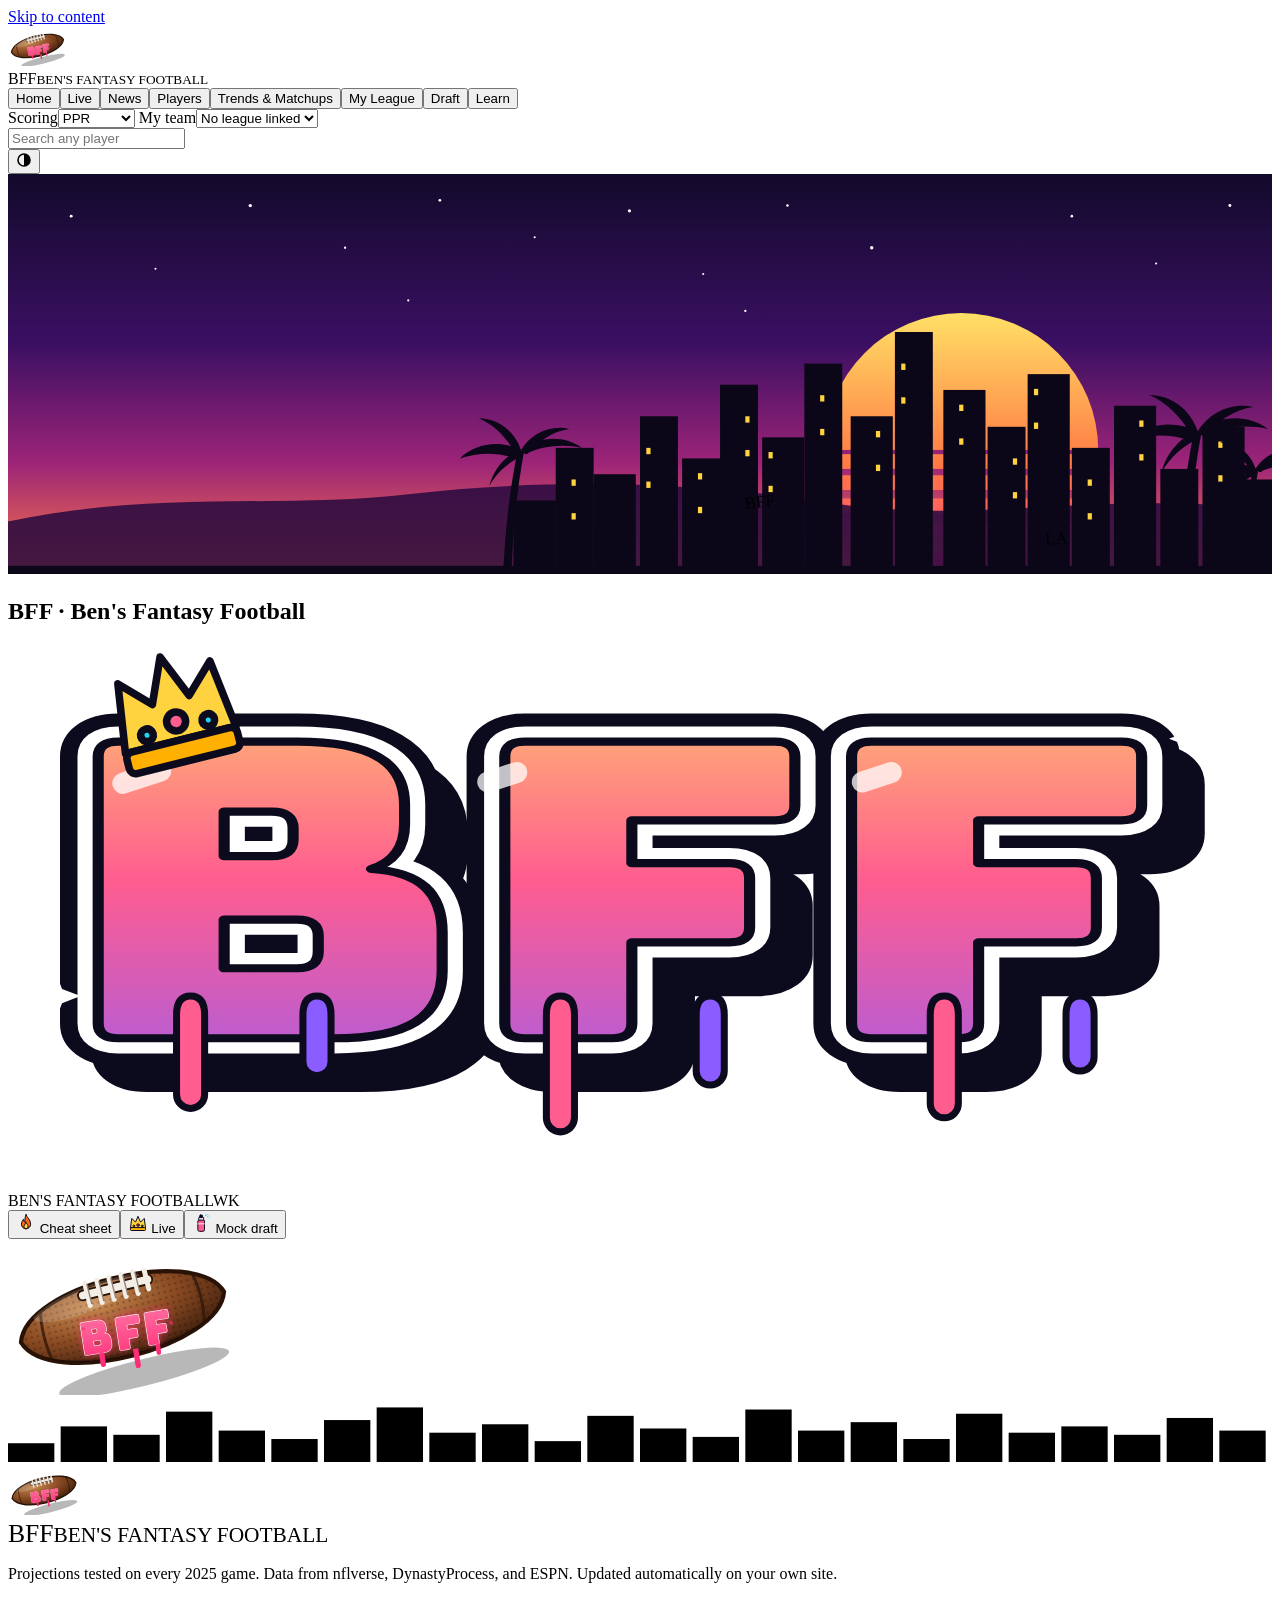
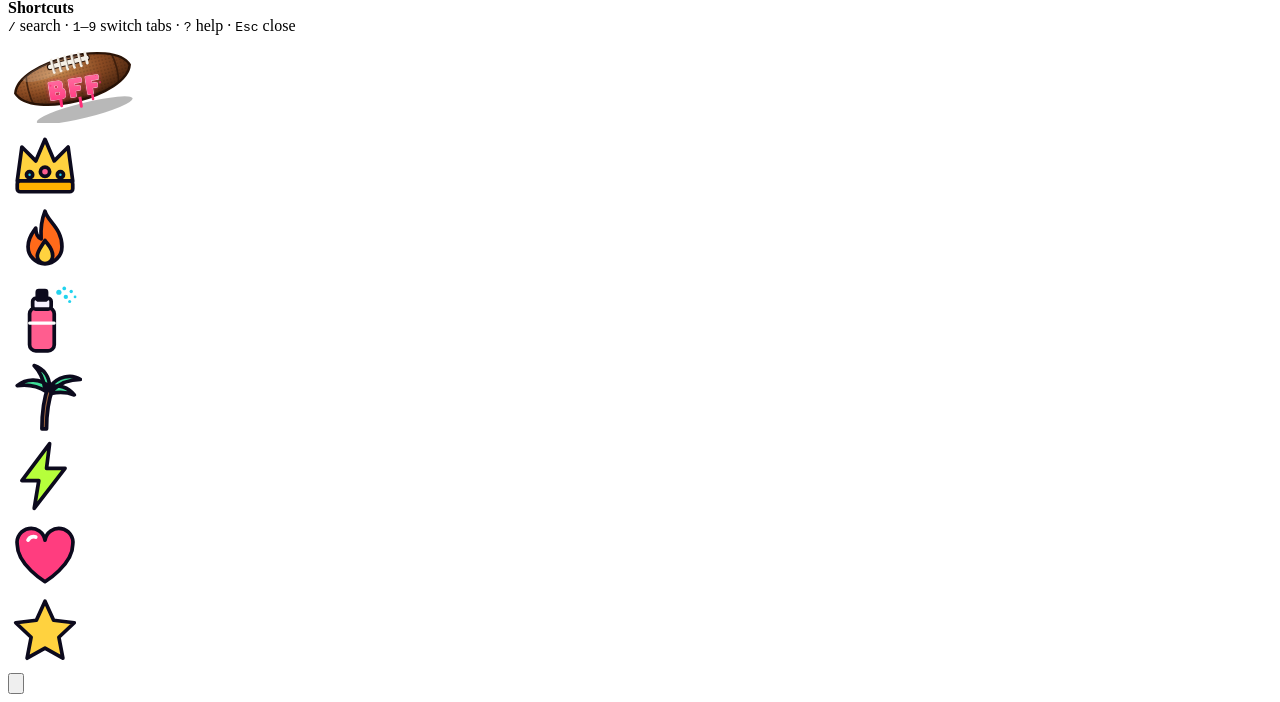
==== commit 67cfa334: "Add files via upload" ====
--- a/template.html
+++ b/template.html
@@ -3,20 +3,23 @@
 <title>BFF · Ben's Fantasy Football</title>
 <meta name="description" content="BFF · Ben's Fantasy Football: tested fantasy projections, start/sit calls, live scores, waivers, trades, and mock drafts.">
 <meta property="og:title" content="BFF · Ben's Fantasy Football"><meta property="og:description" content="Tested fantasy football projections, start/sit calls, live scores, and mock drafts."><meta name="theme-color" content="#0c0a1d">
-<link rel="icon" href="data:image/svg+xml,%3Csvg%20xmlns%3D%27http%3A//www.w3.org/2000/svg%27%20viewBox%3D%270%200%2064%2064%27%3E%3Ccircle%20cx%3D%2732%27%20cy%3D%2732%27%20r%3D%2730%27%20fill%3D%27%230c0a1d%27%20stroke%3D%27%23b6ff3b%27%20stroke-width%3D%274%27/%3E%3Cg%20transform%3D%27rotate%28-28%2032%2032%29%27%3E%3Cpath%20d%3D%27M9.5%2032C15.5%2018.5%2048.5%2018.5%2054.5%2032%2048.5%2045.5%2015.5%2045.5%209.5%2032z%27%20fill%3D%27%23ff5d8f%27/%3E%3Cpath%20d%3D%27M19%2032h26M24.5%2028.6l2%206.8M29.5%2028.6l2%206.8M34.5%2028.6l2%206.8M39.5%2028.6l2%206.8%27%20stroke%3D%27%23fff%27%20stroke-width%3D%272.2%27%20stroke-linecap%3D%27round%27/%3E%3C/g%3E%3C/svg%3E">
+<link rel="icon" href="data:image/svg+xml,%3Csvg%20xmlns%3D%27http%3A//www.w3.org/2000/svg%27%20viewBox%3D%270%200%2064%2064%27%3E%3Cg%20transform%3D%27rotate%28-14%2032%2032%29%27%3E%3Cpath%20d%3D%27M3%2032C9%2013%2055%2013%2061%2032%2055%2051%209%2051%203%2032z%27%20fill%3D%27%238a4a22%27%20stroke%3D%27%232a1306%27%20stroke-width%3D%272%27/%3E%3Cpath%20d%3D%27M22%2021h20%27%20stroke%3D%27%23f4efe6%27%20stroke-width%3D%273%27%20stroke-linecap%3D%27round%27/%3E%3Ctext%20x%3D%2732%27%20y%3D%2742%27%20text-anchor%3D%27middle%27%20font-family%3D%27Impact%2CArial%20Black%2Csans-serif%27%20font-size%3D%2717%27%20fill%3D%27%23ff2d78%27%20stroke%3D%27%23fff%27%20stroke-width%3D%27.6%27%3EBFF%3C/text%3E%3C/g%3E%3C/svg%3E">
 <link rel="preconnect" href="https://fonts.googleapis.com"><link rel="preconnect" href="https://fonts.gstatic.com" crossorigin>
 <link href="https://fonts.googleapis.com/css2?family=Barlow+Condensed:wght@600;700;800&family=Inter:wght@400;500;600;700&family=Bungee&family=Permanent+Marker&display=swap" rel="stylesheet">
 <style>__CSS__</style></head><body>
 <a class="skip" href="#main">Skip to content</a><div class="cglow" id="cglow" aria-hidden="true"></div>
 <header class="top"><div class="in">
-<div class="logo"><svg class="bfflogo" width="44" height="44" viewBox="0 0 64 64" role="img" aria-label="BFF logo"><defs><linearGradient id="bffas" x1="0" y1="0" x2="1" y2="1"><stop offset="0" stop-color="#ffd23f"/><stop offset=".45" stop-color="#ff5d8f"/><stop offset="1" stop-color="#8b5cff"/></linearGradient><linearGradient id="bffar" x1="0" x2="1"><stop offset="0" stop-color="#b6ff3b"/><stop offset="1" stop-color="#22d3ee"/></linearGradient></defs>
-<circle cx="32" cy="32" r="29" fill="#0c0a1d" stroke="url(#bffar)" stroke-width="3"/><circle cx="32" cy="32" r="24.5" fill="none" stroke="#fff" stroke-opacity=".35" stroke-width="1" stroke-dasharray="2.2 2.2"/>
-<path d="M36 40.5c1.3 2.6 1.6 5.2.2 7.4-1.2-2-1.4-4.6-.2-7.4zM42 37.5c1 2 1.2 4 .1 5.8-1-1.6-1.1-3.6-.1-5.8zM29.5 42c.9 1.8 1 3.6.1 5.1-.9-1.4-1-3.1-.1-5.1z" fill="#ff5d8f"/>
-<g transform="rotate(-28 32 32)"><path d="M9.5 32C15.5 18.5 48.5 18.5 54.5 32 48.5 45.5 15.5 45.5 9.5 32z" fill="url(#bffas)" stroke="#0c0a1d" stroke-width="1.6"/>
-<path d="M14 27.6Q32 21.4 50 27.6M14 36.4Q32 42.6 50 36.4" fill="none" stroke="#fff" stroke-opacity=".55" stroke-width="1" stroke-dasharray="1.6 1.6"/>
-<path d="M19 32h26" stroke="#fff" stroke-width="2" stroke-linecap="round"/><path d="M24.5 28.6l2 6.8M29.5 28.6l2 6.8M34.5 28.6l2 6.8M39.5 28.6l2 6.8" stroke="#fff" stroke-width="1.7" stroke-linecap="round"/></g>
-<path d="M50 12l1 2.4 2.4 1-2.4 1-1 2.4-1-2.4-2.4-1 2.4-1z" fill="#fff"/></svg><div class="word bffw">BFF<small>BEN'S FANTASY FOOTBALL</small></div></div>
-<nav class="tabs" aria-label="Sections"><button class="on" data-t="week">Home</button><button data-t="live" class="livebtn" id="livebtn">Live</button><button data-t="news">News</button><button data-t="players">Players</button><button data-t="trends">Trends</button><button data-t="matchups">Matchups</button><button data-t="league">My League</button><button data-t="draft">Draft</button><button data-t="learn">Learn</button></nav>
+<div class="logo"><svg class="bfflogo" width="59" height="40" viewBox="0 0 120 82" role="img" aria-label="BFF logo"><defs><radialGradient id="bffab" cx="38%" cy="28%" r="80%"><stop offset="0" stop-color="#c98a4f"/><stop offset=".5" stop-color="#8a4a22"/><stop offset="1" stop-color="#3a1c0b"/></radialGradient>
+<pattern id="bffap" width="3.2" height="3.2" patternUnits="userSpaceOnUse"><circle cx="1.6" cy="1.6" r=".7" fill="#000" opacity=".22"/></pattern><clipPath id="bffac"><path d="M5 41C14 13 106 13 115 41 106 69 14 69 5 41z"/></clipPath>
+<filter id="bffao" x="-30%" y="-30%" width="160%" height="160%"><feGaussianBlur stdDeviation="2.2"/></filter><linearGradient id="bffas" x1="0" x2="0" y1="0" y2="1"><stop offset="0" stop-color="#ff7aa8"/><stop offset="1" stop-color="#ff2d78"/></linearGradient></defs>
+<g transform="rotate(-14 60 41)"><ellipse cx="60" cy="66" rx="46" ry="7" fill="#000" opacity=".28" transform="translate(4 6)"/>
+<path d="M5 41C14 13 106 13 115 41 106 69 14 69 5 41z" fill="url(#bffab)" stroke="#2a1306" stroke-width="2.2"/>
+<g clip-path="url(#bffac)"><rect width="120" height="82" fill="url(#bffap)"/><path d="M22 18c-6 14-6 32 0 46M98 18c6 14 6 32 0 46" fill="none" stroke="#2a1306" stroke-width="1.6" opacity=".7"/><ellipse cx="44" cy="26" rx="30" ry="8" fill="#fff" opacity=".16" transform="rotate(-8 44 26)"/><path d="M8 50C24 66 96 66 112 50" fill="none" stroke="#000" stroke-width="5" opacity=".18"/></g>
+<rect x="40" y="22.5" width="40" height="5" rx="2.5" fill="#f4efe6" stroke="#2a1306" stroke-width="1"/><g stroke="#f4efe6" stroke-width="2.6" stroke-linecap="round"><path d="M45 19v12M51.5 19v12M58 19v12M64.5 19v12M71 19v12M77 20v10"/></g><g stroke="#2a1306" stroke-width=".7" opacity=".5"><path d="M46 19.5v11M52.5 19.5v11M59 19.5v11M65.5 19.5v11M72 19.5v11"/></g>
+<g transform="rotate(5 60 50)"><text x="60" y="58" text-anchor="middle" font-family="Bungee,Impact,'Arial Black',sans-serif" font-size="24" letter-spacing="1" fill="#ff2d78" filter="url(#bffao)" opacity=".75">BFF</text>
+<text x="60" y="58" text-anchor="middle" font-family="Bungee,Impact,'Arial Black',sans-serif" font-size="24" letter-spacing="1" fill="url(#bffas)" stroke="#fff" stroke-width=".6" paint-order="stroke">BFF</text>
+<path d="M44 58v6a1.4 1.4 0 0 0 2.8 0v-6zM62 58.5v9a1.4 1.4 0 0 0 2.8 0v-9zM74 58v4.5a1.2 1.2 0 0 0 2.4 0V58z" fill="#ff2d78"/><circle cx="38" cy="44" r=".9" fill="#ff2d78" opacity=".7"/><circle cx="84" cy="48" r="1.1" fill="#ff2d78" opacity=".6"/><circle cx="81" cy="41" r=".6" fill="#ff2d78" opacity=".6"/></g></g></svg><div class="word bffw">BFF<small>BEN'S FANTASY FOOTBALL</small></div></div>
+<nav class="tabs" aria-label="Sections"><button class="on" data-t="week">Home</button><button data-t="live" class="livebtn" id="livebtn">Live</button><button data-t="news">News</button><button data-t="players">Players</button><button data-t="trends">Trends &amp; Matchups</button><button data-t="league">My League</button><button data-t="draft">Draft</button><button data-t="learn">Learn</button></nav>
 </div>
 <div class="ctrl"><label for="fmt">Scoring</label><select id="fmt"><option value="ppr">PPR</option><option value="half">Half PPR</option><option value="std">Standard</option></select>
 <label for="myteam">My team</label><select id="myteam"><option value="">No league linked</option></select>
@@ -43,13 +46,16 @@
 <g transform="translate(36 -4) rotate(-14 24 24) scale(1.35)"><g stroke="#0c0a1d" stroke-width="2.4" stroke-linejoin="round"><path d="M6 35L9 13l9 9 6-14 6 14 9-9 3 22z" fill="#ffd23f"/><rect x="6" y="35" width="36" height="7" rx="2" fill="#ffb000"/><circle cx="24" cy="29" r="3" fill="#ff5d8f"/><circle cx="14" cy="31" r="2" fill="#22d3ee"/><circle cx="34" cy="31" r="2" fill="#22d3ee"/></g></g>
 <g class="tuspark"><path d="M512 24l4.48 11.52 11.52 4.48-11.52 4.48-4.48 11.52-4.48-11.52-11.52-4.48 11.52-4.48z" fill="#fff"/><path d="M20 139l3.08 7.92 7.92 3.08-7.92 3.08-3.08 7.92-3.08-7.92-7.92-3.08 7.92-3.08z" fill="#fff"/><path d="M498 160l2.8000000000000003 7.199999999999999 7.199999999999999 2.8000000000000003-7.199999999999999 2.8000000000000003-2.8000000000000003 7.199999999999999-2.8000000000000003-7.199999999999999-7.199999999999999-2.8000000000000003 7.199999999999999-2.8000000000000003z" fill="#fff"/><path d="M250 7l2.5200000000000005 6.4799999999999995 6.4799999999999995 2.5200000000000005-6.4799999999999995 2.5200000000000005-2.5200000000000005 6.4799999999999995-2.5200000000000005-6.4799999999999995-6.4799999999999995-2.5200000000000005 6.4799999999999995-2.5200000000000005z" fill="#fff"/></g></svg><div class="bffsub">BEN'S FANTASY FOOTBALL<span class="wkchip">WK <span id="hwk"></span></span></div><div class="hstats" id="hstats"></div>
 <div class="herocta"><button class="btn" type="button" data-goto="players:cheat"><svg class="ic " viewBox="0 0 48 48" width="20" height="20" aria-hidden="true"><g stroke="#0c0a1d" stroke-width="2.4" stroke-linejoin="round" stroke-linecap="round"><path d="M24 4c2 7 11 11 11 23a11 11 0 0 1-22 0c0-6 3-9 5-12 0 4 1.5 6 3.5 7C21 15 22 9 24 4z" fill="#ff6a1a"/><path d="M24 23c2 3 5 5 5 10a5 5 0 0 1-10 0c0-3 2-5 5-10z" fill="#ffd23f"/></g></svg> Cheat sheet</button><button class="ghost" type="button" data-goto="live"><svg class="ic " viewBox="0 0 48 48" width="20" height="20" aria-hidden="true"><g stroke="#0c0a1d" stroke-width="2.4" stroke-linejoin="round" stroke-linecap="round"><path d="M6 35L9 13l9 9 6-14 6 14 9-9 3 22z" fill="#ffd23f"/><rect x="6" y="35" width="36" height="7" rx="2" fill="#ffb000"/><circle cx="24" cy="29" r="3" fill="#ff5d8f"/><circle cx="14" cy="31" r="2" fill="#22d3ee"/><circle cx="34" cy="31" r="2" fill="#22d3ee"/></g></svg> Live</button><button class="ghost" type="button" data-goto="draft"><svg class="ic " viewBox="0 0 48 48" width="20" height="20" aria-hidden="true"><g stroke="#0c0a1d" stroke-width="2.4" stroke-linejoin="round" stroke-linecap="round"><rect x="14" y="16" width="16" height="28" rx="4" fill="#ff5d8f"/><rect x="16" y="10" width="12" height="7" rx="2" fill="#f4f0ff"/><rect x="19" y="5" width="6" height="6" rx="1" fill="#0c0a1d"/><path d="M14 26h16" fill="none" stroke="#fff" stroke-width="2"/><g fill="#22d3ee" stroke="none"><circle cx="33" cy="6" r="1.7"/><circle cx="37.5" cy="9" r="1.4"/><circle cx="36.5" cy="3.5" r="1.2"/><circle cx="41" cy="5.5" r="1.1"/><circle cx="40" cy="12" r="1"/><circle cx="43.5" cy="9" r=".9"/></g></g></svg> Mock draft</button></div></div>
-<div class="herologo" aria-hidden="true"><svg class="bfflogo" width="170" height="170" viewBox="0 0 64 64" role="img" aria-label="BFF logo"><defs><linearGradient id="bffbs" x1="0" y1="0" x2="1" y2="1"><stop offset="0" stop-color="#ffd23f"/><stop offset=".45" stop-color="#ff5d8f"/><stop offset="1" stop-color="#8b5cff"/></linearGradient><linearGradient id="bffbr" x1="0" x2="1"><stop offset="0" stop-color="#b6ff3b"/><stop offset="1" stop-color="#22d3ee"/></linearGradient></defs>
-<circle cx="32" cy="32" r="29" fill="#0c0a1d" stroke="url(#bffbr)" stroke-width="3"/><circle cx="32" cy="32" r="24.5" fill="none" stroke="#fff" stroke-opacity=".35" stroke-width="1" stroke-dasharray="2.2 2.2"/>
-<path d="M36 40.5c1.3 2.6 1.6 5.2.2 7.4-1.2-2-1.4-4.6-.2-7.4zM42 37.5c1 2 1.2 4 .1 5.8-1-1.6-1.1-3.6-.1-5.8zM29.5 42c.9 1.8 1 3.6.1 5.1-.9-1.4-1-3.1-.1-5.1z" fill="#ff5d8f"/>
-<g transform="rotate(-28 32 32)"><path d="M9.5 32C15.5 18.5 48.5 18.5 54.5 32 48.5 45.5 15.5 45.5 9.5 32z" fill="url(#bffbs)" stroke="#0c0a1d" stroke-width="1.6"/>
-<path d="M14 27.6Q32 21.4 50 27.6M14 36.4Q32 42.6 50 36.4" fill="none" stroke="#fff" stroke-opacity=".55" stroke-width="1" stroke-dasharray="1.6 1.6"/>
-<path d="M19 32h26" stroke="#fff" stroke-width="2" stroke-linecap="round"/><path d="M24.5 28.6l2 6.8M29.5 28.6l2 6.8M34.5 28.6l2 6.8M39.5 28.6l2 6.8" stroke="#fff" stroke-width="1.7" stroke-linecap="round"/></g>
-<path d="M50 12l1 2.4 2.4 1-2.4 1-1 2.4-1-2.4-2.4-1 2.4-1z" fill="#fff"/></svg></div></div>
+<div class="herologo" aria-hidden="true"><svg class="bfflogo" width="229" height="156" viewBox="0 0 120 82" role="img" aria-label="BFF logo"><defs><radialGradient id="bffbb" cx="38%" cy="28%" r="80%"><stop offset="0" stop-color="#c98a4f"/><stop offset=".5" stop-color="#8a4a22"/><stop offset="1" stop-color="#3a1c0b"/></radialGradient>
+<pattern id="bffbp" width="3.2" height="3.2" patternUnits="userSpaceOnUse"><circle cx="1.6" cy="1.6" r=".7" fill="#000" opacity=".22"/></pattern><clipPath id="bffbc"><path d="M5 41C14 13 106 13 115 41 106 69 14 69 5 41z"/></clipPath>
+<filter id="bffbo" x="-30%" y="-30%" width="160%" height="160%"><feGaussianBlur stdDeviation="2.2"/></filter><linearGradient id="bffbs" x1="0" x2="0" y1="0" y2="1"><stop offset="0" stop-color="#ff7aa8"/><stop offset="1" stop-color="#ff2d78"/></linearGradient></defs>
+<g transform="rotate(-14 60 41)"><ellipse cx="60" cy="66" rx="46" ry="7" fill="#000" opacity=".28" transform="translate(4 6)"/>
+<path d="M5 41C14 13 106 13 115 41 106 69 14 69 5 41z" fill="url(#bffbb)" stroke="#2a1306" stroke-width="2.2"/>
+<g clip-path="url(#bffbc)"><rect width="120" height="82" fill="url(#bffbp)"/><path d="M22 18c-6 14-6 32 0 46M98 18c6 14 6 32 0 46" fill="none" stroke="#2a1306" stroke-width="1.6" opacity=".7"/><ellipse cx="44" cy="26" rx="30" ry="8" fill="#fff" opacity=".16" transform="rotate(-8 44 26)"/><path d="M8 50C24 66 96 66 112 50" fill="none" stroke="#000" stroke-width="5" opacity=".18"/></g>
+<rect x="40" y="22.5" width="40" height="5" rx="2.5" fill="#f4efe6" stroke="#2a1306" stroke-width="1"/><g stroke="#f4efe6" stroke-width="2.6" stroke-linecap="round"><path d="M45 19v12M51.5 19v12M58 19v12M64.5 19v12M71 19v12M77 20v10"/></g><g stroke="#2a1306" stroke-width=".7" opacity=".5"><path d="M46 19.5v11M52.5 19.5v11M59 19.5v11M65.5 19.5v11M72 19.5v11"/></g>
+<g transform="rotate(5 60 50)"><text x="60" y="58" text-anchor="middle" font-family="Bungee,Impact,'Arial Black',sans-serif" font-size="24" letter-spacing="1" fill="#ff2d78" filter="url(#bffbo)" opacity=".75">BFF</text>
+<text x="60" y="58" text-anchor="middle" font-family="Bungee,Impact,'Arial Black',sans-serif" font-size="24" letter-spacing="1" fill="url(#bffbs)" stroke="#fff" stroke-width=".6" paint-order="stroke">BFF</text>
+<path d="M44 58v6a1.4 1.4 0 0 0 2.8 0v-6zM62 58.5v9a1.4 1.4 0 0 0 2.8 0v-9zM74 58v4.5a1.2 1.2 0 0 0 2.4 0V58z" fill="#ff2d78"/><circle cx="38" cy="44" r=".9" fill="#ff2d78" opacity=".7"/><circle cx="84" cy="48" r="1.1" fill="#ff2d78" opacity=".6"/><circle cx="81" cy="41" r=".6" fill="#ff2d78" opacity=".6"/></g></g></svg></div></div>
 <div class="dash" id="dash"></div></section>
 
 <section id="live" class="pane" hidden><div class="vh"><div><h1>Live Scores</h1><p>Tap a game for its box score.</p></div><div class="m" id="livesrc"></div></div>
@@ -73,16 +79,24 @@
 <div class="tray" id="tray" hidden><div style="display:flex;justify-content:space-between;align-items:center;gap:10px;flex-wrap:wrap"><span><b style="font:800 1.1rem var(--cond);text-transform:uppercase;letter-spacing:.05em">Comparing</b> <span id="traynames" class="m"></span></span><span style="display:flex;gap:8px"><button class="btn" id="trayview" type="button">View comparison</button><button class="ghost" id="trayx" type="button">Clear</button></span></div></div>
 </section>
 
-<section id="trends" class="pane" hidden><div class="vh"><div><h1>Trends</h1><p>Signals tested on 2021-25 results.</p></div></div>
-<div class="grid2" id="tval" style="grid-template-columns:repeat(auto-fit,minmax(230px,1fr))"></div>
-<div class="bar"><div class="pills" id="tpos"><button class="on" data-p="ALL">All</button><button data-p="RB">RB</button><button data-p="WR">WR</button><button data-p="TE">TE</button></div><select id="tscope" style="max-width:260px" aria-label="Which players"><option value="all">All players</option><option value="avail">Available in my league</option><option value="mine">On my roster</option><option value="others">On other teams (trade targets)</option></select></div>
-<div class="grid2"><div class="panel"><h2>Buy low</h2><p class="m">Scoring well below what his targets and carries usually produce. Players like this have tended to bounce back.</p><div id="t_buy"></div></div><div class="panel"><h2>Sell high</h2><p class="m">Scoring well above what his usage usually produces, often on touchdowns or big plays. That has tended to fade.</p><div id="t_sell"></div></div></div>
-<div class="grid2"><div class="panel"><h2>Risers</h2><p class="m">Usage jumped over his last two games. Shown with the share that has typically held.</p><div id="t_rise"></div></div><div class="panel"><h2>Fallers</h2><p class="m">Usage dropped over his last two games. Shown with the share that has typically held.</p><div id="t_fall"></div></div></div>
-<div class="grid2"><div class="panel"><h2>Playoff schedule winners</h2><p class="m">Startable players with the friendliest matchups in fantasy playoff weeks 15 to 17.</p><div id="t_pow"></div></div><div class="panel"><h2>Playoff schedule losers</h2><p class="m">Startable players facing the toughest playoff-week defenses for their position.</p><div id="t_pol"></div></div></div></section>
-<section id="matchups" class="pane" hidden><div class="vh"><div><h1>Matchups</h1><p>Who gives up points, and who's next.</p></div></div>
-<div class="grid2"><div class="panel"><h2>Best matchups this week</h2><div id="bestm"></div></div><div class="panel"><h2>Toughest matchups this week</h2><div id="worstm"></div></div></div>
-<div class="panel"><h2>Defense vs. position</h2><p class="m">PPR points allowed per game this season. Green = gives up a lot (good for your players), red = stingy. Rank 1 is the toughest defense, 32 the easiest. Early in the season these swing, so projections use a version pulled toward average.</p><div class="scroll" id="heat"></div></div>
-<div class="panel"><div class="bar" style="margin:0 0 6px"><h2 style="margin:0">Strength of schedule</h2><div class="pills" id="spos"><button class="on" data-p="RB">RB</button><button data-p="WR">WR</button><button data-p="TE">TE</button><button data-p="QB">QB</button></div></div><p class="m">How friendly each team's remaining opponents are for that position, for the rest of the season and for fantasy playoff weeks 15 to 17. Positive = easier than average.</p><div class="scroll" id="sos"></div></div></section>
+<section id="trends" class="pane" hidden><div class="vh"><div><h1>Trends &amp; Matchups</h1><p>Who's heating up, who's due, and who has the easy road.</p></div></div>
+<div class="pills tmnav" id="tmnav"><button type="button" data-j="tm_best">Best bets</button><button type="button" data-j="tm_bs">Buy &amp; sell</button><button type="button" data-j="tm_use">Usage</button><button type="button" data-j="tm_mx">This week</button><button type="button" data-j="tm_dvp">Defense vs. position</button><button type="button" data-j="tm_sos">Schedules</button><button type="button" data-j="tm_proof">Proof</button></div>
+<details class="fold howto" open><summary>How to use this page</summary><div class="howgrid">
+<div><b>Buy &amp; sell</b><p>Compares a player's fantasy points with what his usage (targets, carries, red-zone touches) normally produces. Big gaps tend to close: underperformers bounce back, overperformers cool off.</p></div>
+<div><b>Usage</b><p>Risers and fallers show sudden role changes over the last two games, with the share of that change that has typically stuck. A role change matters more than one big game.</p></div>
+<div><b>Matchups</b><p>Points each defense allows to each position, pulled toward average early in the season, and which players get the best and worst draws this week.</p></div>
+<div><b>Schedules</b><p>How easy upcoming opponents are: the next 4 weeks for trades and pickups, the rest of the season, and playoff weeks 15 to 17 for the stretch run.</p></div></div></details>
+<div class="panel" id="tm_best"><h2>Best bets</h2><p class="m">Where the signals agree. One signal is a hint; two pointing the same way is a move.</p><div class="bbgrid" id="t_best"></div></div>
+<div class="bar" id="tm_filt"><div class="pills" id="tpos"><button class="on" data-p="ALL">All</button><button data-p="RB">RB</button><button data-p="WR">WR</button><button data-p="TE">TE</button></div><select id="tscope" style="max-width:260px" aria-label="Which players"><option value="all">All players</option><option value="avail">Available in my league</option><option value="mine">On my roster</option><option value="others">On other teams (trade targets)</option></select></div>
+<div class="grid2" id="tm_bs"><div class="panel"><h2>Buy low</h2><p class="m">Scoring well below what his targets and carries usually produce. Players like this have tended to bounce back.</p><div id="t_buy"></div></div><div class="panel"><h2>Sell high</h2><p class="m">Scoring well above what his usage usually produces, often on touchdowns or big plays. That has tended to fade.</p><div id="t_sell"></div></div></div>
+<div class="grid2" id="tm_use"><div class="panel"><h2>Risers</h2><p class="m">Usage jumped over his last two games. Shown with the share that has typically held.</p><div id="t_rise"></div></div><div class="panel"><h2>Fallers</h2><p class="m">Usage dropped over his last two games. Shown with the share that has typically held.</p><div id="t_fall"></div></div></div>
+<div class="grid2" id="tm_mx"><div class="panel"><h2>Best matchups this week</h2><div id="bestm"></div></div><div class="panel"><h2>Toughest matchups this week</h2><div id="worstm"></div></div></div>
+<div class="panel" id="tm_dvp"><h2>Defense vs. position</h2><p class="m">PPR points allowed per game this season. Green = gives up a lot (good for your players), red = stingy. Rank 1 is the toughest defense, 32 the easiest. Early in the season these swing, so projections use a version pulled toward average.</p><div class="hlegend"><span class="hl g">Gives up a lot: start your guys</span><span class="hl n">Average</span><span class="hl b">Stingy: lower expectations</span></div><div class="scroll" id="heat"></div></div>
+<div class="panel" id="tm_sos"><div class="bar" style="margin:0 0 6px"><h2 style="margin:0">Strength of schedule</h2><div class="pills" id="spos"><button class="on" data-p="RB">RB</button><button data-p="WR">WR</button><button data-p="TE">TE</button><button data-p="QB">QB</button></div></div><p class="m">How friendly each team's upcoming opponents are for that position: the next 4 weeks (best for trades and pickups), the rest of the season, and fantasy playoff weeks 15 to 17. Positive = easier than average, based on points each defense allows.</p><div class="scroll" id="sos"></div></div>
+<div class="grid2"><div class="panel"><h2>Playoff schedule winners</h2><p class="m">Startable players with the friendliest matchups in fantasy playoff weeks 15 to 17.</p><div id="t_pow"></div></div><div class="panel"><h2>Playoff schedule losers</h2><p class="m">Startable players facing the toughest playoff-week defenses for their position.</p><div id="t_pol"></div></div></div>
+<div class="panel" id="tm_proof"><h2>Proof: how these signals did in past seasons</h2><p class="m">Every signal on this page was checked against 2021-25 results before it was used. These are the averages for players the signals flagged.</p><div class="grid2" id="tval" style="grid-template-columns:repeat(auto-fit,minmax(230px,1fr))"></div></div>
+</section>
+
 
 <section id="league" class="pane" hidden><div class="vh"><div><h1>My League</h1><p>Lineup, waivers, trades, and your matchup.</p></div></div>
 <div id="lg_main"></div>
@@ -101,30 +115,40 @@
 <label class="lb">Your pick<select id="md_slot"></select></label>
 <label class="lb">Rounds<select id="md_rounds"><option>10</option><option>12</option><option>13</option><option>14</option><option selected>15</option><option>16</option><option>18</option></select></label>
 <label class="lb">Draft order<select id="md_type"><option value="snake" selected>Snake</option><option value="linear">Linear</option></select></label>
-<label class="lb">AI teams draft<select id="md_ai"><option value="smart" selected>Smart (projections + needs)</option><option value="market">Like the market (trade values)</option><option value="chaos">Chaotic (lots of surprises)</option></select></label>
+<label class="lb">AI teams draft<select id="md_ai"><option value="smart" selected>Smart (BFF board + needs)</option><option value="market">Like the market (consensus)</option><option value="chaos">Chaotic (lots of surprises)</option></select></label>
 <label class="lb">Pick speed<select id="md_speed"><option value="120">Fast</option><option value="450" selected>Normal</option><option value="1000">Slow</option></select></label></div>
 <p class="m" id="md_lineup"></p><button class="btn" type="button" id="md_go">Start mock draft</button></div>
-<div id="mdlive" hidden><div class="mdstatus panel" id="mdstatus"></div>
-<div class="mdlayout"><div class="mdmain"><div class="panel"><div class="bar" style="margin:0 0 10px;justify-content:space-between"><h2 style="margin:0">Draft board</h2><div class="pills" id="md_view"><button class="on" data-p="teams">By team</button><button data-p="board">By round</button></div></div><div id="mdboard"></div></div></div>
-<aside class="mdside"><div class="panel" id="mdrec"></div><div class="panel mdavailp"><div class="bar" style="margin:0 0 8px"><h2 style="margin:0">Available</h2><input id="md_q" placeholder="Search" aria-label="Search available players" style="max-width:150px"></div><div class="pills" id="md_pos" style="margin-bottom:8px"><button class="on" data-p="ALL">All</button><button data-p="QB">QB</button><button data-p="RB">RB</button><button data-p="WR">WR</button><button data-p="TE">TE</button></div><div class="mdscroll" id="mdavail"></div></div><div id="mdmine" hidden></div></aside></div></div>
-<div id="mdresult"></div></section>
+<div id="mdresult"></div><div id="mdfs" class="mdfs" hidden role="dialog" aria-label="Full-screen draft board"><div class="mdfsh"><b>Draft board</b><span class="sub" id="mdfsinfo"></span><span class="mdfslg"><i class="QB"></i>QB <i class="RB"></i>RB <i class="WR"></i>WR <i class="TE"></i>TE</span><button class="btn" type="button" id="mdfsx">Close</button></div><div id="mdfsg" class="mdfsg"></div></div>
+<div id="mdlive" hidden><div class="mdtop" id="mdtop"><div class="mdstatus panel" id="mdstatus"><div class="mdst"><div class="mdclock" id="mdclock"></div><div class="mdlast" id="mdlastpk"></div><div class="mdact"><label class="chk"><input type="checkbox" id="md_auto"> Auto</label><button class="ghost" type="button" id="md_undo">Undo</button><button class="ghost" type="button" id="md_restart">Restart</button><button class="btn" type="button" id="md_again" hidden>Draft again</button><button class="ghost" type="button" id="md_new" hidden>Change settings</button></div></div><div class="mdprog"><i id="mdprogi"></i></div></div>
+<div class="mdtabs" id="mdtabs" role="tablist"><button class="on" type="button" data-v="players">Players</button><button type="button" data-v="board">Board</button><button type="button" data-v="mine">My team <span id="mdmcount"></span></button></div></div>
+<div class="mdlayout" data-tab="players"><div class="mdmain"><div class="panel"><div class="bar" style="margin:0 0 10px;justify-content:space-between"><h2 style="margin:0">Draft board</h2><span style="display:flex;gap:8px;flex-wrap:wrap"><div class="pills" id="md_view"><button class="on" data-p="teams">By team</button><button data-p="board">By round</button></div><button class="ghost" type="button" id="md_fs" title="Every team and round on one screen">&#x26F6; Full screen</button></span></div><div id="mdboard"></div></div></div>
+<aside class="mdside"><div class="panel mdpanel"><div class="mdseg"><button class="on" type="button" data-v="players">Players</button><button type="button" data-v="mine">My team <span class="mdmc2"></span></button></div>
+<div class="mdpw"><div id="mdrec"></div><div class="mdfilters"><div class="pills" id="md_pos"><button class="on" data-p="ALL">All</button><button data-p="QB">QB</button><button data-p="RB">RB</button><button data-p="WR">WR</button><button data-p="TE">TE</button></div>
+<div class="mdfr"><input id="md_q" placeholder="Search players" aria-label="Search available players"><select id="md_sort" aria-label="Sort players"><option value="value">Sort: value</option><option value="pts">Sort: points</option></select></div></div><div class="mdscroll" id="mdavail"></div></div>
+<div class="mdmw" id="mdmine"></div></div></aside></div></div></section>
 <section id="learn" class="pane" hidden><div class="vh"><div><h1>Learn</h1><p>How it works and how accurate it is.</p></div></div><div id="learnbody"></div></section>
 </main>
-<div class="skyline" aria-hidden="true"><svg viewBox="0 0 1200 60" preserveAspectRatio="none"><rect x="0" y="42" width="44" height="18"/><rect x="50" y="26" width="44" height="34"/><rect x="100" y="34" width="44" height="26"/><rect x="150" y="12" width="44" height="48"/><rect x="200" y="30" width="44" height="30"/><rect x="250" y="38" width="44" height="22"/><rect x="300" y="20" width="44" height="40"/><rect x="350" y="8" width="44" height="52"/><rect x="400" y="32" width="44" height="28"/><rect x="450" y="24" width="44" height="36"/><rect x="500" y="40" width="44" height="20"/><rect x="550" y="16" width="44" height="44"/><rect x="600" y="28" width="44" height="32"/><rect x="650" y="36" width="44" height="24"/><rect x="700" y="10" width="44" height="50"/><rect x="750" y="30" width="44" height="30"/><rect x="800" y="22" width="44" height="38"/><rect x="850" y="38" width="44" height="22"/><rect x="900" y="14" width="44" height="46"/><rect x="950" y="32" width="44" height="28"/><rect x="1000" y="26" width="44" height="34"/><rect x="1050" y="34" width="44" height="26"/><rect x="1100" y="18" width="44" height="42"/><rect x="1150" y="30" width="44" height="30"/></svg></div><footer class="foot"><div class="fin"><div><div class="flogo"><svg class="bfflogo" width="54" height="54" viewBox="0 0 64 64" role="img" aria-label="BFF logo"><defs><linearGradient id="bffcs" x1="0" y1="0" x2="1" y2="1"><stop offset="0" stop-color="#ffd23f"/><stop offset=".45" stop-color="#ff5d8f"/><stop offset="1" stop-color="#8b5cff"/></linearGradient><linearGradient id="bffcr" x1="0" x2="1"><stop offset="0" stop-color="#b6ff3b"/><stop offset="1" stop-color="#22d3ee"/></linearGradient></defs>
-<circle cx="32" cy="32" r="29" fill="#0c0a1d" stroke="url(#bffcr)" stroke-width="3"/><circle cx="32" cy="32" r="24.5" fill="none" stroke="#fff" stroke-opacity=".35" stroke-width="1" stroke-dasharray="2.2 2.2"/>
-<path d="M36 40.5c1.3 2.6 1.6 5.2.2 7.4-1.2-2-1.4-4.6-.2-7.4zM42 37.5c1 2 1.2 4 .1 5.8-1-1.6-1.1-3.6-.1-5.8zM29.5 42c.9 1.8 1 3.6.1 5.1-.9-1.4-1-3.1-.1-5.1z" fill="#ff5d8f"/>
-<g transform="rotate(-28 32 32)"><path d="M9.5 32C15.5 18.5 48.5 18.5 54.5 32 48.5 45.5 15.5 45.5 9.5 32z" fill="url(#bffcs)" stroke="#0c0a1d" stroke-width="1.6"/>
-<path d="M14 27.6Q32 21.4 50 27.6M14 36.4Q32 42.6 50 36.4" fill="none" stroke="#fff" stroke-opacity=".55" stroke-width="1" stroke-dasharray="1.6 1.6"/>
-<path d="M19 32h26" stroke="#fff" stroke-width="2" stroke-linecap="round"/><path d="M24.5 28.6l2 6.8M29.5 28.6l2 6.8M34.5 28.6l2 6.8M39.5 28.6l2 6.8" stroke="#fff" stroke-width="1.7" stroke-linecap="round"/></g>
-<path d="M50 12l1 2.4 2.4 1-2.4 1-1 2.4-1-2.4-2.4-1 2.4-1z" fill="#fff"/></svg><div class="word bffw" style="font-size:1.6rem">BFF<small>BEN'S FANTASY FOOTBALL</small></div></div><p class="m">Projections tested on every 2025 game. Data from nflverse, DynastyProcess, and ESPN. Updated automatically on your own site.</p></div>
+<div class="skyline" aria-hidden="true"><svg viewBox="0 0 1200 60" preserveAspectRatio="none"><rect x="0" y="42" width="44" height="18"/><rect x="50" y="26" width="44" height="34"/><rect x="100" y="34" width="44" height="26"/><rect x="150" y="12" width="44" height="48"/><rect x="200" y="30" width="44" height="30"/><rect x="250" y="38" width="44" height="22"/><rect x="300" y="20" width="44" height="40"/><rect x="350" y="8" width="44" height="52"/><rect x="400" y="32" width="44" height="28"/><rect x="450" y="24" width="44" height="36"/><rect x="500" y="40" width="44" height="20"/><rect x="550" y="16" width="44" height="44"/><rect x="600" y="28" width="44" height="32"/><rect x="650" y="36" width="44" height="24"/><rect x="700" y="10" width="44" height="50"/><rect x="750" y="30" width="44" height="30"/><rect x="800" y="22" width="44" height="38"/><rect x="850" y="38" width="44" height="22"/><rect x="900" y="14" width="44" height="46"/><rect x="950" y="32" width="44" height="28"/><rect x="1000" y="26" width="44" height="34"/><rect x="1050" y="34" width="44" height="26"/><rect x="1100" y="18" width="44" height="42"/><rect x="1150" y="30" width="44" height="30"/></svg></div><footer class="foot"><div class="fin"><div><div class="flogo"><svg class="bfflogo" width="72" height="49" viewBox="0 0 120 82" role="img" aria-label="BFF logo"><defs><radialGradient id="bffcb" cx="38%" cy="28%" r="80%"><stop offset="0" stop-color="#c98a4f"/><stop offset=".5" stop-color="#8a4a22"/><stop offset="1" stop-color="#3a1c0b"/></radialGradient>
+<pattern id="bffcp" width="3.2" height="3.2" patternUnits="userSpaceOnUse"><circle cx="1.6" cy="1.6" r=".7" fill="#000" opacity=".22"/></pattern><clipPath id="bffcc"><path d="M5 41C14 13 106 13 115 41 106 69 14 69 5 41z"/></clipPath>
+<filter id="bffco" x="-30%" y="-30%" width="160%" height="160%"><feGaussianBlur stdDeviation="2.2"/></filter><linearGradient id="bffcs" x1="0" x2="0" y1="0" y2="1"><stop offset="0" stop-color="#ff7aa8"/><stop offset="1" stop-color="#ff2d78"/></linearGradient></defs>
+<g transform="rotate(-14 60 41)"><ellipse cx="60" cy="66" rx="46" ry="7" fill="#000" opacity=".28" transform="translate(4 6)"/>
+<path d="M5 41C14 13 106 13 115 41 106 69 14 69 5 41z" fill="url(#bffcb)" stroke="#2a1306" stroke-width="2.2"/>
+<g clip-path="url(#bffcc)"><rect width="120" height="82" fill="url(#bffcp)"/><path d="M22 18c-6 14-6 32 0 46M98 18c6 14 6 32 0 46" fill="none" stroke="#2a1306" stroke-width="1.6" opacity=".7"/><ellipse cx="44" cy="26" rx="30" ry="8" fill="#fff" opacity=".16" transform="rotate(-8 44 26)"/><path d="M8 50C24 66 96 66 112 50" fill="none" stroke="#000" stroke-width="5" opacity=".18"/></g>
+<rect x="40" y="22.5" width="40" height="5" rx="2.5" fill="#f4efe6" stroke="#2a1306" stroke-width="1"/><g stroke="#f4efe6" stroke-width="2.6" stroke-linecap="round"><path d="M45 19v12M51.5 19v12M58 19v12M64.5 19v12M71 19v12M77 20v10"/></g><g stroke="#2a1306" stroke-width=".7" opacity=".5"><path d="M46 19.5v11M52.5 19.5v11M59 19.5v11M65.5 19.5v11M72 19.5v11"/></g>
+<g transform="rotate(5 60 50)"><text x="60" y="58" text-anchor="middle" font-family="Bungee,Impact,'Arial Black',sans-serif" font-size="24" letter-spacing="1" fill="#ff2d78" filter="url(#bffco)" opacity=".75">BFF</text>
+<text x="60" y="58" text-anchor="middle" font-family="Bungee,Impact,'Arial Black',sans-serif" font-size="24" letter-spacing="1" fill="url(#bffcs)" stroke="#fff" stroke-width=".6" paint-order="stroke">BFF</text>
+<path d="M44 58v6a1.4 1.4 0 0 0 2.8 0v-6zM62 58.5v9a1.4 1.4 0 0 0 2.8 0v-9zM74 58v4.5a1.2 1.2 0 0 0 2.4 0V58z" fill="#ff2d78"/><circle cx="38" cy="44" r=".9" fill="#ff2d78" opacity=".7"/><circle cx="84" cy="48" r="1.1" fill="#ff2d78" opacity=".6"/><circle cx="81" cy="41" r=".6" fill="#ff2d78" opacity=".6"/></g></g></svg><div class="word bffw" style="font-size:1.6rem">BFF<small>BEN'S FANTASY FOOTBALL</small></div></div><p class="m">Projections tested on every 2025 game. Data from nflverse, DynastyProcess, and ESPN. Updated automatically on your own site.</p></div>
 <div class="m"><b>Shortcuts</b><br><kbd>/</kbd> search · <kbd>1</kbd>–<kbd>9</kbd> switch tabs · <kbd>?</kbd> help · <kbd>Esc</kbd> close</div><div class="m" id="footfresh"></div></div></footer>
-<aside class="rail left" aria-hidden="true"><div class="stk s1"><svg class="bfflogo" width="96" height="96" viewBox="0 0 64 64" role="img" aria-label="BFF logo"><defs><linearGradient id="bffds" x1="0" y1="0" x2="1" y2="1"><stop offset="0" stop-color="#ffd23f"/><stop offset=".45" stop-color="#ff5d8f"/><stop offset="1" stop-color="#8b5cff"/></linearGradient><linearGradient id="bffdr" x1="0" x2="1"><stop offset="0" stop-color="#b6ff3b"/><stop offset="1" stop-color="#22d3ee"/></linearGradient></defs>
-<circle cx="32" cy="32" r="29" fill="#0c0a1d" stroke="url(#bffdr)" stroke-width="3"/><circle cx="32" cy="32" r="24.5" fill="none" stroke="#fff" stroke-opacity=".35" stroke-width="1" stroke-dasharray="2.2 2.2"/>
-<path d="M36 40.5c1.3 2.6 1.6 5.2.2 7.4-1.2-2-1.4-4.6-.2-7.4zM42 37.5c1 2 1.2 4 .1 5.8-1-1.6-1.1-3.6-.1-5.8zM29.5 42c.9 1.8 1 3.6.1 5.1-.9-1.4-1-3.1-.1-5.1z" fill="#ff5d8f"/>
-<g transform="rotate(-28 32 32)"><path d="M9.5 32C15.5 18.5 48.5 18.5 54.5 32 48.5 45.5 15.5 45.5 9.5 32z" fill="url(#bffds)" stroke="#0c0a1d" stroke-width="1.6"/>
-<path d="M14 27.6Q32 21.4 50 27.6M14 36.4Q32 42.6 50 36.4" fill="none" stroke="#fff" stroke-opacity=".55" stroke-width="1" stroke-dasharray="1.6 1.6"/>
-<path d="M19 32h26" stroke="#fff" stroke-width="2" stroke-linecap="round"/><path d="M24.5 28.6l2 6.8M29.5 28.6l2 6.8M34.5 28.6l2 6.8M39.5 28.6l2 6.8" stroke="#fff" stroke-width="1.7" stroke-linecap="round"/></g>
-<path d="M50 12l1 2.4 2.4 1-2.4 1-1 2.4-1-2.4-2.4-1 2.4-1z" fill="#fff"/></svg></div><div class="stk icn i0"><svg class="ic " viewBox="0 0 48 48" width="74" height="74" aria-hidden="true"><g stroke="#0c0a1d" stroke-width="2.4" stroke-linejoin="round" stroke-linecap="round"><path d="M6 35L9 13l9 9 6-14 6 14 9-9 3 22z" fill="#ffd23f"/><rect x="6" y="35" width="36" height="7" rx="2" fill="#ffb000"/><circle cx="24" cy="29" r="3" fill="#ff5d8f"/><circle cx="14" cy="31" r="2" fill="#22d3ee"/><circle cx="34" cy="31" r="2" fill="#22d3ee"/></g></svg></div><div class="stk icn i1"><svg class="ic " viewBox="0 0 48 48" width="74" height="74" aria-hidden="true"><g stroke="#0c0a1d" stroke-width="2.4" stroke-linejoin="round" stroke-linecap="round"><path d="M24 4c2 7 11 11 11 23a11 11 0 0 1-22 0c0-6 3-9 5-12 0 4 1.5 6 3.5 7C21 15 22 9 24 4z" fill="#ff6a1a"/><path d="M24 23c2 3 5 5 5 10a5 5 0 0 1-10 0c0-3 2-5 5-10z" fill="#ffd23f"/></g></svg></div><div class="stk icn i2"><svg class="ic " viewBox="0 0 48 48" width="74" height="74" aria-hidden="true"><g stroke="#0c0a1d" stroke-width="2.4" stroke-linejoin="round" stroke-linecap="round"><rect x="14" y="16" width="16" height="28" rx="4" fill="#ff5d8f"/><rect x="16" y="10" width="12" height="7" rx="2" fill="#f4f0ff"/><rect x="19" y="5" width="6" height="6" rx="1" fill="#0c0a1d"/><path d="M14 26h16" fill="none" stroke="#fff" stroke-width="2"/><g fill="#22d3ee" stroke="none"><circle cx="33" cy="6" r="1.7"/><circle cx="37.5" cy="9" r="1.4"/><circle cx="36.5" cy="3.5" r="1.2"/><circle cx="41" cy="5.5" r="1.1"/><circle cx="40" cy="12" r="1"/><circle cx="43.5" cy="9" r=".9"/></g></g></svg></div><div class="stk icn i3"><svg class="ic " viewBox="0 0 48 48" width="74" height="74" aria-hidden="true"><g stroke="#0c0a1d" stroke-width="2.4" stroke-linejoin="round" stroke-linecap="round"><path d="M22 44c0-10 1-19 4-27l3 1c-3 8-4 16-4 26z" fill="#a0673f"/><path d="M27 17c-6-6-15-6-21-1 7-1 13 0 19 4zM27 17c5-7 14-9 20-5-7 0-13 2-18 7zM27 17c0-7-4-12-10-14 4 4 6 9 7 15zM27 17c6-2 12 0 16 5-5-2-10-2-15-1z" fill="#3ddc97"/></g></svg></div><div class="stk icn i4"><svg class="ic " viewBox="0 0 48 48" width="74" height="74" aria-hidden="true"><g stroke="#0c0a1d" stroke-width="2.4" stroke-linejoin="round" stroke-linecap="round"><path d="M27 3L9 27h11l-3 18 20-26H25z" fill="#b6ff3b"/></g></svg></div><div class="stk icn i5"><svg class="ic " viewBox="0 0 48 48" width="74" height="74" aria-hidden="true"><g stroke="#0c0a1d" stroke-width="2.4" stroke-linejoin="round" stroke-linecap="round"><path d="M24 42S6 31 6 18a9 9 0 0 1 18-3 9 9 0 0 1 18 3c0 13-18 24-18 24z" fill="#ff3d7f"/><path d="M13 15a4 4 0 0 1 5-2" fill="none" stroke="#fff" stroke-width="2.4"/></g></svg></div><div class="stk icn i6"><svg class="ic " viewBox="0 0 48 48" width="74" height="74" aria-hidden="true"><g stroke="#0c0a1d" stroke-width="2.4" stroke-linejoin="round" stroke-linecap="round"><path d="M24 4l5.6 12.4L43 18l-10 9.4L35.6 41 24 34.4 12.4 41 15 27.4 5 18l13.4-1.6z" fill="#ffd23f"/></g></svg></div></aside>
+<aside class="rail left" aria-hidden="true"><div class="stk s1"><svg class="bfflogo" width="129" height="88" viewBox="0 0 120 82" role="img" aria-label="BFF logo"><defs><radialGradient id="bffdb" cx="38%" cy="28%" r="80%"><stop offset="0" stop-color="#c98a4f"/><stop offset=".5" stop-color="#8a4a22"/><stop offset="1" stop-color="#3a1c0b"/></radialGradient>
+<pattern id="bffdp" width="3.2" height="3.2" patternUnits="userSpaceOnUse"><circle cx="1.6" cy="1.6" r=".7" fill="#000" opacity=".22"/></pattern><clipPath id="bffdc"><path d="M5 41C14 13 106 13 115 41 106 69 14 69 5 41z"/></clipPath>
+<filter id="bffdo" x="-30%" y="-30%" width="160%" height="160%"><feGaussianBlur stdDeviation="2.2"/></filter><linearGradient id="bffds" x1="0" x2="0" y1="0" y2="1"><stop offset="0" stop-color="#ff7aa8"/><stop offset="1" stop-color="#ff2d78"/></linearGradient></defs>
+<g transform="rotate(-14 60 41)"><ellipse cx="60" cy="66" rx="46" ry="7" fill="#000" opacity=".28" transform="translate(4 6)"/>
+<path d="M5 41C14 13 106 13 115 41 106 69 14 69 5 41z" fill="url(#bffdb)" stroke="#2a1306" stroke-width="2.2"/>
+<g clip-path="url(#bffdc)"><rect width="120" height="82" fill="url(#bffdp)"/><path d="M22 18c-6 14-6 32 0 46M98 18c6 14 6 32 0 46" fill="none" stroke="#2a1306" stroke-width="1.6" opacity=".7"/><ellipse cx="44" cy="26" rx="30" ry="8" fill="#fff" opacity=".16" transform="rotate(-8 44 26)"/><path d="M8 50C24 66 96 66 112 50" fill="none" stroke="#000" stroke-width="5" opacity=".18"/></g>
+<rect x="40" y="22.5" width="40" height="5" rx="2.5" fill="#f4efe6" stroke="#2a1306" stroke-width="1"/><g stroke="#f4efe6" stroke-width="2.6" stroke-linecap="round"><path d="M45 19v12M51.5 19v12M58 19v12M64.5 19v12M71 19v12M77 20v10"/></g><g stroke="#2a1306" stroke-width=".7" opacity=".5"><path d="M46 19.5v11M52.5 19.5v11M59 19.5v11M65.5 19.5v11M72 19.5v11"/></g>
+<g transform="rotate(5 60 50)"><text x="60" y="58" text-anchor="middle" font-family="Bungee,Impact,'Arial Black',sans-serif" font-size="24" letter-spacing="1" fill="#ff2d78" filter="url(#bffdo)" opacity=".75">BFF</text>
+<text x="60" y="58" text-anchor="middle" font-family="Bungee,Impact,'Arial Black',sans-serif" font-size="24" letter-spacing="1" fill="url(#bffds)" stroke="#fff" stroke-width=".6" paint-order="stroke">BFF</text>
+<path d="M44 58v6a1.4 1.4 0 0 0 2.8 0v-6zM62 58.5v9a1.4 1.4 0 0 0 2.8 0v-9zM74 58v4.5a1.2 1.2 0 0 0 2.4 0V58z" fill="#ff2d78"/><circle cx="38" cy="44" r=".9" fill="#ff2d78" opacity=".7"/><circle cx="84" cy="48" r="1.1" fill="#ff2d78" opacity=".6"/><circle cx="81" cy="41" r=".6" fill="#ff2d78" opacity=".6"/></g></g></svg></div><div class="stk icn i0"><svg class="ic " viewBox="0 0 48 48" width="74" height="74" aria-hidden="true"><g stroke="#0c0a1d" stroke-width="2.4" stroke-linejoin="round" stroke-linecap="round"><path d="M6 35L9 13l9 9 6-14 6 14 9-9 3 22z" fill="#ffd23f"/><rect x="6" y="35" width="36" height="7" rx="2" fill="#ffb000"/><circle cx="24" cy="29" r="3" fill="#ff5d8f"/><circle cx="14" cy="31" r="2" fill="#22d3ee"/><circle cx="34" cy="31" r="2" fill="#22d3ee"/></g></svg></div><div class="stk icn i1"><svg class="ic " viewBox="0 0 48 48" width="74" height="74" aria-hidden="true"><g stroke="#0c0a1d" stroke-width="2.4" stroke-linejoin="round" stroke-linecap="round"><path d="M24 4c2 7 11 11 11 23a11 11 0 0 1-22 0c0-6 3-9 5-12 0 4 1.5 6 3.5 7C21 15 22 9 24 4z" fill="#ff6a1a"/><path d="M24 23c2 3 5 5 5 10a5 5 0 0 1-10 0c0-3 2-5 5-10z" fill="#ffd23f"/></g></svg></div><div class="stk icn i2"><svg class="ic " viewBox="0 0 48 48" width="74" height="74" aria-hidden="true"><g stroke="#0c0a1d" stroke-width="2.4" stroke-linejoin="round" stroke-linecap="round"><rect x="14" y="16" width="16" height="28" rx="4" fill="#ff5d8f"/><rect x="16" y="10" width="12" height="7" rx="2" fill="#f4f0ff"/><rect x="19" y="5" width="6" height="6" rx="1" fill="#0c0a1d"/><path d="M14 26h16" fill="none" stroke="#fff" stroke-width="2"/><g fill="#22d3ee" stroke="none"><circle cx="33" cy="6" r="1.7"/><circle cx="37.5" cy="9" r="1.4"/><circle cx="36.5" cy="3.5" r="1.2"/><circle cx="41" cy="5.5" r="1.1"/><circle cx="40" cy="12" r="1"/><circle cx="43.5" cy="9" r=".9"/></g></g></svg></div><div class="stk icn i3"><svg class="ic " viewBox="0 0 48 48" width="74" height="74" aria-hidden="true"><g stroke="#0c0a1d" stroke-width="2.4" stroke-linejoin="round" stroke-linecap="round"><path d="M22 44c0-10 1-19 4-27l3 1c-3 8-4 16-4 26z" fill="#a0673f"/><path d="M27 17c-6-6-15-6-21-1 7-1 13 0 19 4zM27 17c5-7 14-9 20-5-7 0-13 2-18 7zM27 17c0-7-4-12-10-14 4 4 6 9 7 15zM27 17c6-2 12 0 16 5-5-2-10-2-15-1z" fill="#3ddc97"/></g></svg></div><div class="stk icn i4"><svg class="ic " viewBox="0 0 48 48" width="74" height="74" aria-hidden="true"><g stroke="#0c0a1d" stroke-width="2.4" stroke-linejoin="round" stroke-linecap="round"><path d="M27 3L9 27h11l-3 18 20-26H25z" fill="#b6ff3b"/></g></svg></div><div class="stk icn i5"><svg class="ic " viewBox="0 0 48 48" width="74" height="74" aria-hidden="true"><g stroke="#0c0a1d" stroke-width="2.4" stroke-linejoin="round" stroke-linecap="round"><path d="M24 42S6 31 6 18a9 9 0 0 1 18-3 9 9 0 0 1 18 3c0 13-18 24-18 24z" fill="#ff3d7f"/><path d="M13 15a4 4 0 0 1 5-2" fill="none" stroke="#fff" stroke-width="2.4"/></g></svg></div><div class="stk icn i6"><svg class="ic " viewBox="0 0 48 48" width="74" height="74" aria-hidden="true"><g stroke="#0c0a1d" stroke-width="2.4" stroke-linejoin="round" stroke-linecap="round"><path d="M24 4l5.6 12.4L43 18l-10 9.4L35.6 41 24 34.4 12.4 41 15 27.4 5 18l13.4-1.6z" fill="#ffd23f"/></g></svg></div></aside>
 <aside class="rail right" id="railR" aria-label="Latest feed"></aside>
 <div class="toasts" id="toasts" aria-live="polite"></div>
 <button class="totop" id="totop" type="button" aria-label="Back to top"><svg viewBox="0 0 40 40" aria-hidden="true"><circle class="trk" cx="20" cy="20" r="17"/><circle class="prg" id="totopring" cx="20" cy="20" r="17"/><path d="M20 27V14M14 19.5l6-6 6 6" fill="none" stroke="currentColor" stroke-width="2.4" stroke-linecap="round" stroke-linejoin="round"/></svg></button>
@@ -142,7 +166,7 @@
 function textOn(h){h=String(h||'#445').replace('#','');const r=parseInt(h.slice(0,2),16),g_=parseInt(h.slice(2,4),16),b=parseInt(h.slice(4,6),16);return(0.299*r+0.587*g_+0.114*b)>160?'#101418':'#ffffff'}
 function jersey(p,s){const c1=TC[p.t]||'#445566',c2=TC2[p.t]||'#cccccc',n=p.num!=null?String(p.num):'';return `<svg class="jr" width="${s}" height="${s}" viewBox="0 0 40 40" role="img" aria-label="${esc(p.n)}${n?' number '+n:''}"><path d="M13 5l4-2c1.6 2 4.4 2 6 0l4 2 9 6-4 8-4-2v19H12V17l-4 2-4-8z" fill="${c1}" stroke="${c2}" stroke-width="1.8" stroke-linejoin="round"/><text x="20" y="${n.length>1?27.5:28.5}" text-anchor="middle" font-family="Barlow Condensed,Arial Narrow,sans-serif" font-weight="800" font-size="${n.length>1?12.5:15}" fill="${textOn(c1)}">${n}</text></svg>`}
 function avatar(p,s=30){if(!p)return'';const j=jersey(p,s);if(!(PHOTOS&&p.eid))return j;
- return `<span class="avw" data-fb="${esc(j)}"><span class="av ph" style="--s:${s}px;--c1:${TC[p.t]||'#445'};--pc:var(--${p.p})"><img src="https://a.espncdn.com/i/headshots/nfl/players/full/${p.eid}.png" alt="${esc(p.n)}" loading="lazy" onerror="const w=this.closest('.avw');w.outerHTML=w.dataset.fb"></span>${p.num!=null?`<i class="avn">#${p.num}</i>`:''}</span>`}
+ return `<span class="avw" data-fb="${esc(j)}"><span class="av ph" style="--s:${s}px;--c1:${TC[p.t]||'#445'};--pc:var(--${p.p})"><img src="https://a.espncdn.com/i/headshots/nfl/players/full/${p.eid}.png" alt="${esc(p.n)}" loading="lazy" onerror="const w=this.closest('.avw');if(w&&w.parentNode)w.outerHTML=w.dataset.fb"></span>${p.num!=null?`<i class="avn">#${p.num}</i>`:''}</span>`}
 const jn=p=>p&&p.num!=null?`<span class="jn">#${p.num}</span>`:'';
 function bigJersey(p){const c1=TC[p.t]||'#445566',c2=TC2[p.t]||'#cccccc',fg=textOn(c1),last=String(p.n).replace(/\s+(Jr\.?|Sr\.?|II|III|IV|V)$/,'').trim().split(/\s+/).slice(-1)[0].toUpperCase(),n=p.num!=null?String(p.num):'';
  return `<svg viewBox="0 0 240 250" width="240" height="250" role="img" aria-label="${esc(p.n)} jersey${n?' number '+n:''}"><defs><linearGradient id="jshade" x1="0" y1="0" x2="1" y2="1"><stop offset="0" stop-color="#fff" stop-opacity=".22"/><stop offset=".55" stop-color="#fff" stop-opacity="0"/><stop offset="1" stop-color="#000" stop-opacity=".28"/></linearGradient></defs>
@@ -152,10 +176,10 @@
  <text x="120" y="${n.length>1?196:200}" text-anchor="middle" font-family="Barlow Condensed,Arial Narrow,sans-serif" font-weight="800" font-size="${n.length>1?96:116}" fill="${fg}" stroke="${c2}" stroke-width="4" paint-order="stroke">${n}</text></svg>`}
 const shield=t=>`<i class="sh" style="--c1:${TC[t]||'#445'};--c2:${TC2[t]||'#999'}"></i>`;
 const ttag=t=>`<span class="tt" style="--c1:${TC[t]||'#445566'};--c2:${TC2[t]||'#cccccc'};color:${textOn(TC[t]||'#445566')}">${esc(t)}</span>`;
-const team=t=>PHOTOS&&TC[t]?`<span class="team" data-fb="${esc(ttag(t))}"><img class="lg" src="https://a.espncdn.com/i/teamlogos/nfl/500/${(ESPNT[t]||t).toLowerCase()}.png" alt="${esc(t)} logo" loading="lazy" onerror="const s=this.parentNode;s.outerHTML=s.dataset.fb">${esc(t)}</span>`:ttag(t);
+const team=t=>PHOTOS&&TC[t]?`<span class="team" data-fb="${esc(ttag(t))}"><img class="lg" src="https://a.espncdn.com/i/teamlogos/nfl/500/${(ESPNT[t]||t).toLowerCase()}.png" alt="${esc(t)} logo" loading="lazy" onerror="const s=this.parentNode;if(s&&s.parentNode)s.outerHTML=s.dataset.fb">${esc(t)}</span>`:ttag(t);
 let ANIM=true,AI=0;const ani=(x='')=>ANIM?`ani" style="--i:${AI++};${x}`:(x?`" style="${x}`:'');
 let FMT=ls('ff_fmt')||'ppr';const RW={ppr:1,half:.5,std:0};
-const adj=(p,v)=>v==null?null:Math.max(0,v-(1-RW[FMT])*(p.rpg||0));
+const adj=(p,v)=>v==null?null:Math.max(0,v-(1-RW[FMT])*(p.p==='QB'?0:(p.rpg||0)));
 const out=p=>p.inj==='Out'||p.inj==='IR';
 function proj(p){return out(p)?0:adj(p,p.proj)}
 function wkProj(p,w){if(w===p.nw)return proj(p);const r=p.ros.find(x=>x[0]===w);return r?adj(p,r[2]):0}
@@ -170,6 +194,8 @@
 const replNeed=()=>{const S=slots();return{QB:S.QB+.2+S.SF*1.0,RB:S.RB+S.FLEX*.35+1.0,WR:S.WR+S.FLEX*.55+1.4,TE:S.TE+S.FLEX*.1+.35}};
 function replLevels(vals,n){const need=replNeed(),R={};POS.forEach(pos=>{const L=vals.filter(x=>x[0]===pos).map(x=>x[1]).sort((a,b)=>b-a);R[pos]=L[Math.min(L.length-1,Math.round(n*need[pos]))]||0});return R}
 let RK={};
+let BRK=null;function bffRanks(){const k=(TVC&&TVC.key)||'';if(BRK&&BRK.k===k&&TVC)return BRK;const L=P.filter(p=>tradeVal(p)>0).sort((a,b)=>tradeVal(b)-tradeVal(a)),r={},m={};L.forEach((p,i)=>r[p.id]=i+1);P.filter(p=>(tvCache().V[p.id]||{}).mkt).sort((a,b)=>tvCache().V[b.id].mkt-tvCache().V[a.id].mkt).forEach((p,i)=>m[p.id]=i+1);return BRK={k:(TVC||{}).key,r,m}}
+const bffRank=id=>bffRanks().r[id],mktRank=id=>bffRanks().m[id];
 function computeRanks(){RK={};const v=P.map(p=>[p.p,rosTot(p,FW),p]),R=replLevels(v,12),L=v.filter(x=>x[1]>0).sort((a,b)=>(b[1]-R[b[0]])-(a[1]-R[a[0]])),pc={};
  L.forEach((x,i)=>{pc[x[0]]=(pc[x[0]]||0)+1;RK[x[2].id]={o:i+1,ps:pc[x[0]],v:x[1],vor:x[1]-R[x[0]]}});P.forEach(p=>{if(!RK[p.id])RK[p.id]={o:null,ps:null,v:0}});
  const sv=P.map(p=>[p.p,p.g?Math.max(0,(p.fp||0)-(1-RW[FMT])*(p.rpg||0)*p.g):0,p]),R2=replLevels(sv,12),L2=sv.filter(x=>x[1]>0).sort((a,b)=>(b[1]-R2[b[0]])-(a[1]-R2[a[0]])),sc={};
@@ -316,27 +342,43 @@
   p.p==='RB'?t('Carry share',pc(p.cs),`${f1(p.cpg)} carries · ${f1(p.tpg)} targets/game`,'Share of his team\'s running back carries.'):p.p==='QB'?t('Range',`${f1(R[0])}-${f1(R[1])}`,'10th to 90th percentile'):t('Target share',pc(p.ts),`${f1(p.tpg)} targets/game · WOPR ${p.wopr!=null?(+p.wopr).toFixed(2):'–'}`,'Share of his team\'s pass targets. WOPR blends target share and air-yards share; above 0.5 is a lead receiver.'),
   (()=>{const b=boomBust(p);return b?t('Boom / bust',`${pc(b.boom)} / ${pc(b.bust)}`,'chance of a big week / a dud',BBTIP()):''})(),p.p!=='QB'?t('Red-zone chances',f1(p.rz),'per game, inside the 20','Targets plus carries inside the opponent\'s 20, where most touchdowns come from.'):'',p.dv!=null?t('Dynasty value',p.dv.toLocaleString(),'DynastyProcess, 1QB','Market trade value for dynasty leagues.'):''].join('');
  const strip=p.ros.slice(0,10).map(r=>{const G=grade(p.p,r[1]),bg=G.cls==='g2'?'color-mix(in srgb,var(--good) 28%,transparent)':G.cls==='g1'?'color-mix(in srgb,var(--good) 13%,transparent)':G.cls==='b1'?'color-mix(in srgb,var(--bad) 13%,transparent)':G.cls==='b2'?'color-mix(in srgb,var(--bad) 28%,transparent)':'transparent';const home=((D.sched[p.t]||[]).find(x=>x[0]===r[0])||[])[2];return `<div class="wk" style="background:${bg}"><span>WK ${r[0]}</span><b>${home?'':'@'}${r[1]}</b><span>${f1(r[0]===p.nw?proj(p):adj(p,r[2]))} pts · ${G.lab}</span></div>`}).join('');
- g('pcard').innerHTML=`<div class="phero" id="phero" style="--c1:${TC[p.t]||'#334'};--c2:${TC2[p.t]||'#888'};--pc:var(--${p.p})"><div class="phbg"></div><div class="phnum">${p.num!=null?p.num:''}</div><div class="shine"></div><div class="phimg ${PHOTOS&&p.eid?'':'nophoto'}">${PHOTOS&&p.eid?`<img class="cut" src="https://a.espncdn.com/i/headshots/nfl/players/full/${p.eid}.png" alt="${esc(p.n)}" onerror="this.parentNode.classList.add('nophoto');this.remove()">`:''}<div class="bigjr">${bigJersey(p)}</div></div><div class="phtxt"><div style="display:flex;gap:8px;align-items:center;flex-wrap:wrap">${posTag(p)}${team(p.t)}<span class="verdict ${vd.cls}">${vd.lab} this week</span>${injTag(p)}${pracTag(p)}</div><div class="rkline">${(()=>{const r=RK[p.id]||{};return r.o?`<span class="rkb big">#${r.o}<small>overall</small></span><span class="rkb">${p.p}${r.ps}</span>`:''})()}${(()=>{const r=RK[p.id]||{};return r.so?`<span class="rkb dim">#${r.so} overall so far · ${p.p}${r.sps}</span>`:''})()}</div><div class="pname">${esc(p.n)}</div><div class="pmeta">${p.num!=null?'#'+p.num+' · ':''}${p.role?'Depth chart '+p.role+' · ':''}${p.age?'age '+p.age+' · ':''}${p.bye?'bye week '+p.bye:''}${p.prev!=null?' · last season '+f1(adj(p,p.prev))+' pts/game':''}</div></div></div><div id="plive"></div><div class="panel"><div class="tiles" style="margin-top:0">${T}</div></div>
+ g('pcard').innerHTML=`<div class="phero" id="phero" style="--c1:${TC[p.t]||'#334'};--c2:${TC2[p.t]||'#888'};--pc:var(--${p.p})"><div class="phbg"></div>${heroArt(p)}<div class="phnum">${p.num!=null?p.num:''}</div><div class="shine"></div><div class="phimg ${PHOTOS&&p.eid?'':'nophoto'}">${PHOTOS&&p.eid?`<img class="cut" src="https://a.espncdn.com/i/headshots/nfl/players/full/${p.eid}.png" alt="${esc(p.n)}" onerror="if(this.parentNode)this.parentNode.classList.add('nophoto');this.remove()">`:''}<div class="bigjr">${bigJersey(p)}</div></div><div class="phtxt"><div style="display:flex;gap:8px;align-items:center;flex-wrap:wrap">${posTag(p)}${team(p.t)}<span class="verdict ${vd.cls}">${vd.lab} this week</span>${injTag(p)}${pracTag(p)}</div><div class="rkline">${(()=>{const r=RK[p.id]||{},b=bffRank(p.id),m=mktRank(p.id);return `${b?`<span class="rkb big" title="BFF value: our projections blended with consensus market value">#${b}<small>BFF value</small></span>`:''}${r.o?`<span class="rkb" title="Rank by our rest-of-season projection">proj #${r.o} · ${p.p}${r.ps}</span>`:''}${m?`<span class="rkb" title="Consensus market rank">mkt #${m}</span>`:''}`})()}${(()=>{const r=RK[p.id]||{};return r.so?`<span class="rkb dim">#${r.so} overall so far · ${p.p}${r.sps}</span>`:''})()}</div><div class="pname">${esc(p.n)}</div><div class="pmeta">${p.num!=null?'#'+p.num+' · ':''}${p.role?'Depth chart '+p.role+' · ':''}${p.age?'age '+p.age+' · ':''}${p.bye?'bye week '+p.bye:''}${p.prev!=null?' · last season '+f1(adj(p,p.prev))+' pts/game':''}</div></div></div><div id="plive"></div><div class="panel"><div class="tiles" style="margin-top:0">${T}</div></div>
  <div class="panel"><h2>Why ${f1(proj(p))} this week</h2>${whyHtml(p)}</div>
  ${p.wk.length?`<div class="panel"><h2>Game log</h2>${bigChart(p)}<p class="m">Bars are fantasy points scored in your scoring. ${p.p!=='QB'?'Dashed lines show what his usage usually produces in PPR, a steadier guide than touchdowns.':''}</p></div>`:''}
  ${N.length?`<div class="panel"><h2>What stands out</h2><ul class="key">${N.map(x=>`<li>${x}</li>`).join('')}</ul></div>`:''}
  <div id="pnews"></div><div class="panel"><h2>Road ahead</h2><div class="strip">${strip}</div><p class="m" style="margin-top:8px">Green weeks are friendly matchups for his position, red weeks are tough ones.</p></div>`;countUp(g('pcard'));tilt();renderPlayerLive();renderPlayerNews()}
 // ---------- MATCHUPS
 let SPOS='RB';const cellBg=f=>f==null?'':`background:color-mix(in srgb,var(${f>1?'--good':'--bad'}) ${Math.round(Math.min(45,Math.abs(f-1)*190))}%,transparent)`;
+function tmJump(id){const el=g(id);if(el)el.scrollIntoView({behavior:RM()?'auto':'smooth',block:'start'})}
+function oppFactor(p,w0,w1){const L=(p.ros||[]).filter(r=>r[0]>=w0&&r[0]<=w1).map(r=>((D.dvp[r[1]]||{})[p.p]||[])[2]).filter(v=>v!=null);return L.length?L.reduce((s,v)=>s+v,0)/L.length-1:null}
+const next4=p=>oppFactor(p,FW,FW+3);
+function renderBestBets(){const el=g('t_best');if(!el)return;const sk=P.filter(p=>p.p!=='QB'&&!out(p)&&p.g>=2&&p.xfpg!=null&&p.fpg!=null);
+ const row=(p,right,sub)=>`<div class="drow" data-pl="${p.id}">${avatar(p,28)}<div class="dn"><b>${esc(p.n)}</b>${jn(p)}<div class="sub">${sub}</div></div><b class="dv">${right}</b></div>`,pct=v=>`${v>=0?'+':''}${Math.round(v*100)}%`;
+ const smash=sk.filter(p=>p.xfpg>=8&&p.xfpg-p.fpg>=2&&(next4(p)??-1)>=.03).sort((a,b)=>(b.xfpg-b.fpg)*(1+3*next4(b))-(a.xfpg-a.fpg)*(1+3*next4(a))).slice(0,5);
+ const sell=sk.filter(p=>p.fpg>=10&&p.fpg-p.xfpg>=2.5&&(next4(p)??1)<=-.03).sort((a,b)=>(b.fpg-b.xfpg)*(1-3*next4(b))-(a.fpg-a.xfpg)*(1-3*next4(a))).slice(0,5);
+ const tr=sk.filter(p=>p.wk&&p.wk.length>=3&&p.nw===NW).map(p=>{const a=p.wk.slice(0,-2),b=p.wk.slice(-2),m=(L,k)=>L.reduce((s,x)=>s+(x[k]||0),0)/L.length;return{p,up:m(b,2)-m(a,2),xb:m(b,2)}});
+ const rise=tr.filter(x=>x.up>=2.5&&x.xb>=7&&grade(x.p.p,x.p.opp).cls.startsWith('g')).sort((a,b)=>b.up-a.up).slice(0,5);
+ const col=(title,ic,L,empty)=>`<div class="bbcol"><div class="bbh">${typeof ic==='string'&&ICONS[ic]?ic.length?`<span class="dic">${(window.ic||ic)}</span>`:'':''}<b>${title}</b></div>${L||`<p class="m">${empty}</p>`}</div>`;
+ el.innerHTML=`<div class="bbcol"><div class="bbh"><b>Smash buys</b><span class="sub">underperforming + easy next 4 weeks</span></div>${smash.map(p=>row(p,`<span class="up2">+${f1(p.xfpg-p.fpg)}</span>`,`scoring ${f1(p.fpg)} on usage worth ${f1(p.xfpg)} · next 4: ${pct(next4(p))} easier`)).join('')||'<p class="m">No clean buys right now.</p>'}</div>
+ <div class="bbcol"><div class="bbh"><b>Sell now</b><span class="sub">overperforming + tough next 4 weeks</span></div>${sell.map(p=>row(p,`<span class="dn2">+${f1(p.fpg-p.xfpg)}</span>`,`scoring ${f1(p.fpg)} on usage worth ${f1(p.xfpg)} · next 4: ${pct(next4(p))}`)).join('')||'<p class="m">No clear sells right now.</p>'}</div>
+ <div class="bbcol"><div class="bbh"><b>Rising + good matchup</b><span class="sub">bigger role, soft defense this week</span></div>${rise.map(x=>row(x.p,`<span class="up2">+${f1(x.up)}</span>`,`usage worth ${f1(x.xb)} a game lately · ${x.p.home?'vs':'@'} ${x.p.opp}: ${grade(x.p.p,x.p.opp).lab.toLowerCase()} matchup`)).join('')||'<p class="m">No risers with a good matchup this week.</p>'}</div>`}
 function renderMatchups(){const T=Object.keys(D.dvp).sort();
  g('heat').innerHTML=`<table class="heat"><tr><th>Defense</th>${POS.map(p=>`<th>vs ${p}</th>`).join('')}<th>Week ${NW} opponent</th></tr>${T.map(t=>`<tr><td>${team(t)}</td>${POS.map(p=>{const d=D.dvp[t][p];return d?`<td style="${cellBg(d[2])}" title="${d[1]} games; rank ${d[3]} of 32">${f1(d[0])}<div class="sub">#${d[3]}</div></td>`:'<td>–</td>'}).join('')}<td class="sub">${((D.sched[t]||[]).find(x=>x[0]===NW)||[])[1]||'bye'}</td></tr>`).join('')}</table>`;
  const live=P.filter(p=>!out(p)&&p.nw===NW&&proj(p)>=8&&D.dvp[p.opp]&&D.dvp[p.opp][p.p]);
  const li=L=>L.map(p=>{const G=grade(p.p,p.opp);return `<div class="mrow"><span>${avatar(p,30)}<span class="pos ${p.p}">${p.p}</span> <a href="#" data-pl="${p.id}">${esc(p.n)}</a>${jn(p)} <span class="sub">${p.home?'vs':'@'} ${p.opp}</span></span><span><b>${f1(proj(p))}</b> <span class="gr ${G.cls}">${G.lab}</span></span></div>`}).join('');
  g('bestm').innerHTML=li(live.slice().sort((a,b)=>D.dvp[b.opp][b.p][2]-D.dvp[a.opp][a.p][2]).slice(0,10))+'<p class="m">Players projected for 8+ points facing the friendliest defenses for their position.</p>';
  g('worstm').innerHTML=li(live.slice().sort((a,b)=>D.dvp[a.opp][a.p][2]-D.dvp[b.opp][b.p][2]).slice(0,10))+'<p class="m">A tough matchup trims a projection; usage still drives most of the score.</p>';renderSOS()}
-function renderSOS(){const T=Object.keys(D.sched).sort(),f=(t,a,b)=>{const L=(D.sched[t]||[]).filter(x=>x[0]>=a&&x[0]<=b&&x[4]==null).map(x=>((D.dvp[x[1]]||{})[SPOS]||[])[2]).filter(v=>v!=null);return L.length?L.reduce((s,v)=>s+v,0)/L.length:null};
- const R=T.map(t=>({t,r:f(t,NW,17),p:f(t,15,17)})).sort((a,b)=>(b.r||0)-(a.r||0));
- g('sos').innerHTML=`<table class="heat"><tr><th>#</th><th>Team (${SPOS}s)</th><th>Rest of season</th><th>Playoffs (weeks 15-17)</th></tr>${R.map((x,i)=>`<tr><td>${i+1}</td><td>${team(x.t)}</td><td style="${cellBg(x.r)}">${x.r!=null?sg((x.r-1)*100)+'%':'–'}</td><td style="${cellBg(x.p)}">${x.p!=null?sg((x.p-1)*100)+'%':'–'}</td></tr>`).join('')}</table>`}
+function renderSOS(){const pos=((document.querySelector('#spos button.on')||{}).dataset||{}).p||'RB',T=Object.keys(D.sched).filter(x=>TC[x]).sort();
+ const f=(tm,w0,w1)=>{const L=(D.sched[tm]||[]).filter(x=>x[0]>=w0&&x[0]<=w1&&x[1]).map(x=>((D.dvp[x[1]]||{})[pos]||[])[2]).filter(v=>v!=null);return L.length?L.reduce((s,v)=>s+v,0)/L.length-1:null};
+ const R=T.map(tm=>({tm,n4:f(tm,FW,FW+3),ros:f(tm,FW,17),po:f(tm,15,17),opp:(D.sched[tm]||[]).filter(x=>x[0]>=FW&&x[0]<=FW+3).map(x=>x[1]?`${x[2]?'':'@'}${x[1]}`:'bye')})).sort((a,b)=>(b.n4??-9)-(a.n4??-9));
+ const cell=v=>v==null?'<td>–</td>':`<td style="${cellBg(1+v)}"><b>${v>=0?'+':''}${Math.round(v*100)}%</b></td>`;
+ g('sos').innerHTML=`<table class="heat"><tr><th>Team</th><th>Next 4 weeks</th><th>Opponents</th><th>Rest of season</th><th>Playoffs (15-17)</th></tr>${R.map(x=>`<tr><td>${team(x.tm)}</td>${cell(x.n4)}<td class="sub">${x.opp.join(', ')}</td>${cell(x.ros)}${cell(x.po)}</tr>`).join('')}</table>`}
 // ---------- LIVE
 const EMAP={WSH:'WAS',LAR:'LA'};const CAN_LIVE=HOSTED;
 const LIVE={src:(D.live&&D.live.src)||'snapshot',at:D.live&&D.live.at,games:(D.live&&D.live.games)||[],box:(D.live&&D.live.box)||{}};let OPENG=null;
-function fromESPN(sb){return(sb.events||[]).map(e=>{const c=(e.competitions||[])[0]||{},C=c.competitors||[],h=C.find(x=>x.homeAway==='home')||{},a=C.find(x=>x.homeAway==='away')||{},s=e.status||c.status||{},t=s.type||{},sit=c.situation||{},ab=x=>{const k=((x.team||{}).abbreviation)||'?';return EMAP[k]||k},o=(c.odds||[])[0]||{};
- return{id:String(e.id),home:ab(h),away:ab(a),hs:t.state==='pre'?null:+h.score||0,as:t.state==='pre'?null:+a.score||0,state:t.state||'pre',detail:t.shortDetail||t.detail||'',clock:s.displayClock,q:s.period,poss:sit.possession?(sit.possession===h.id?ab(h):ab(a)):null,
+function fromESPN(sb){return((sb&&sb.events)||[]).filter(e=>e&&((((e.competitions||[])[0]||{}).competitors)||[]).length>=2).map(e=>{const c=(e.competitions||[])[0]||{},C=c.competitors||[],h=C.find(x=>x.homeAway==='home')||{},a=C.find(x=>x.homeAway==='away')||{},s=e.status||c.status||{},t=s.type||{},sit=c.situation||{},ab=x=>{const k=((x.team||{}).abbreviation)||'?';return EMAP[k]||k},o=(c.odds||[])[0]||{};
+ const pp=/POSTPONED|CANCELED|SUSPENDED/.test(t.name||''),st=pp?'pre':(t.state||'pre');
+ return{id:String(e.id),home:ab(h),away:ab(a),hs:st==='pre'?null:+h.score||0,as:st==='pre'?null:+a.score||0,state:st,detail:pp?(t.description||'Postponed'):(t.shortDetail||t.detail||''),clock:s.displayClock,q:s.period,poss:!pp&&sit.possession?(sit.possession===h.id?ab(h):ab(a)):null,
   dd:sit.shortDownDistanceText||sit.downDistanceText||null,ddl:sit.downDistanceText||null,down:sit.down,dist:sit.distance,yl:sit.yardLine,ptxt:sit.possessionText||null,rz:!!sit.isRedZone,kick:e.date,venue:(c.venue||{}).fullName,tv:(((c.broadcasts||[])[0]||{}).names||[])[0],odds:o.details||null,ou:o.overUnder||null,last:(sit.lastPlay||{}).text||null}})}
 function boxFromESPN(sm){const P_={},cats={},ts={},bx=sm.boxscore||{};
  (bx.players||[]).forEach(tp=>{const tm=EMAP[(tp.team||{}).abbreviation]||(tp.team||{}).abbreviation;(tp.statistics||[]).forEach(cat=>{const keys=cat.keys||[],lab=(cat.labels||[]).map(x=>String(x).toUpperCase()),rows=[];
@@ -405,21 +447,21 @@
  if(OPENG){const cards=[...g('games').querySelectorAll('.game')],i=cards.findIndex(c=>c.dataset.g===String(OPENG));
   if(i<0)OPENG=null;else{const top=cards[i].offsetTop;let j=i;while(j+1<cards.length&&cards[j+1].offsetTop===top)j++;cards[j].insertAdjacentHTML('afterend',gameDetail(OPENG));const d=g('gdet');if(d){const gr=g('games').getBoundingClientRect(),cr=cards[i].getBoundingClientRect();d.style.setProperty('--cx',(cr.left-gr.left+cr.width/2)+'px')}}}
  if(!CAN_LIVE&&!g('livenote'))g('live').querySelector('.livegrid').insertAdjacentHTML('beforebegin','<div class="note" id="livenote">This copy shows scores and box scores as of the last data update, because pages on claude.ai cannot load outside data. The auto-updating site (and the downloaded file opened in a browser) refreshes scores every 30 seconds during games.</div>');
- renderSides();renderMyLive();renderTicker();renderPlayerLive();LASTG=OPENG;if(typeof renderHome==='function'&&!g('week').hidden){renderHome()}if(typeof renderRails==='function')renderRails()}
-async function pollLive(){if(!CAN_LIVE)return;let ok=false;
+ [renderSides,renderMyLive,renderTicker,renderPlayerLive].forEach(f=>{try{f()}catch(e){console.warn('BFF live section',e)}});LASTG=OPENG;try{if(typeof renderHome==='function'&&!g('week').hidden)renderHome();if(typeof renderRails==='function')renderRails()}catch(e){console.warn('BFF live extras',e)}}
+async function pollLive(){if(!CAN_LIVE)return;let ok=false;try{
  try{const r=await fetch('https://site.api.espn.com/apis/site/v2/sports/football/nfl/scoreboard',{cache:'no-store'});if(!r.ok)throw 0;const G=fromESPN(await r.json());if(!G.length)throw 0;LIVE.games=G;LIVE.src='ESPN (live)';LIVE.at=new Date().toISOString();ok=true;
   LIVE.box=Object.fromEntries(Object.entries(LIVE.box).filter(([k])=>G.some(x=>x.id===k)));
   for(const x of G.filter(y=>y.state==='in'||(y.state==='post'&&!boxOf(y.id).players.length))){try{const s=await fetch('https://site.api.espn.com/apis/site/v2/sports/football/nfl/summary?event='+x.id,{cache:'no-store'});if(s.ok)LIVE.box[x.id]=boxFromESPN(await s.json())}catch(e){}}}catch(e){}
  if(!ok&&/^https?:/.test(location.protocol)){try{const r=await fetch('live.json',{cache:'no-store'});if(r.ok){const j=await r.json();if(j&&Array.isArray(j.games)&&j.games.length){Object.assign(LIVE,j);ok=true}}}catch(e){}}
- ANIM=false;renderLive();ANIM=true;setTimeout(pollLive,LIVE.games.some(x=>x.state==='in')?30000:300000)}
+ }catch(e){console.warn('BFF live update',e)}finally{try{ANIM=false;renderLive()}catch(e){console.warn('BFF live render',e)}ANIM=true;setTimeout(pollLive,(LIVE.games||[]).some(x=>x&&x.state==='in')?30000:300000)}}
 // ---------- NEWS
 let NEWSH=(D.headlines&&D.headlines.items)||[],NEWSAT=D.headlines&&D.headlines.at,NK='all',NLIM=12;
 const EIDX={};P.forEach(p=>{if(p.eid)EIDX[String(p.eid)]=p});
 function headFromESPN(j){return(j.articles||[]).filter(a=>a&&a.headline).map(a=>({h:a.headline,u:((a.links||{}).web||{}).href,d:a.published||a.lastModified,a:(a.categories||[]).filter(c=>c&&c.type==='athlete').map(c=>String(c.athleteId||(c.athlete||{}).id||'')).filter(Boolean),prem:!!a.premium}))}
-async function pollNews(){if(!CAN_LIVE)return;let ok=false;
+async function pollNews(){if(!CAN_LIVE)return;let ok=false;try{
  try{const r=await fetch('https://site.api.espn.com/apis/site/v2/sports/football/nfl/news?limit=50',{cache:'no-store'});if(r.ok){const L=headFromESPN(await r.json());if(L.length){NEWSH=L;NEWSAT=new Date().toISOString();ok=true}}}catch(e){}
  if(!ok&&/^https?:/.test(location.protocol)){try{const r=await fetch('news.json',{cache:'no-store'});if(r.ok){const j=await r.json();if(j&&Array.isArray(j.items)&&j.items.length){NEWSH=j.items;NEWSAT=j.at}}}catch(e){}}
- ANIM=false;renderNews();if(!g('week').hidden)renderHome();ANIM=true;renderPlayerNews();renderRails();setTimeout(pollNews,600000)}
+ }catch(e){console.warn('BFF news update',e)}finally{try{ANIM=false;renderNews();if(!g('week').hidden)renderHome();renderPlayerNews();renderRails()}catch(e){console.warn('BFF news render',e)}ANIM=true;setTimeout(pollNews,600000)}}
 const ago=d=>{if(!d)return'';const t=new Date(d);if(isNaN(t))return esc(d);const m=Math.round((Date.now()-t)/6e4);return m<1?'just now':m<60?m+' min ago':m<1440?Math.round(m/60)+' hr ago':Math.round(m/1440)+' days ago'};
 const NKL={inj:'Injury',ir:'Injured reserve',depth:'Depth chart',move:'Roster move'};
 function newsItem(d){const p=d.id&&PI[d.id],cls=d.k==='depth'?(d.up?'g1':'b1'):d.k==='inj'?(d.st==='Out'||d.st==='Doubtful'?'b2':'b1'):d.k==='ir'?(/Activated/.test(d.x)?'g1':'b2'):'';
@@ -446,7 +488,7 @@
 function miniXF(p){const L=p.wk.slice(-5);if(!L.length)return'';const mx=Math.max(8,...L.map(x=>Math.max(x[1]||0,x[2]||0))),w=120,h=34,bw=w/L.length-6;
  return `<svg width="${w}" height="${h}" viewBox="0 0 ${w} ${h}" role="img" aria-label="Points (bars) versus expected from usage (lines)">${L.map((x,i)=>{const X=i*(bw+6),bh=Math.max(2,(x[1]||0)/mx*(h-4)),xy=h-(x[2]||0)/mx*(h-4);return `<rect x="${X}" y="${h-bh}" width="${bw}" height="${bh}" rx="2" fill="var(--acc2)" opacity=".7"><title>Week ${x[0]}: ${f1(x[1])} PPR scored, ${f1(x[2])} expected</title></rect><line x1="${X-2}" x2="${X+bw+2}" y1="${xy}" y2="${xy}" stroke="var(--ink)" stroke-width="2"/>`}).join('')}</svg>`}
 function titem(p,val,unit,reason,good){return `<div class="titem ${ani()}"><div>${avatar(p,30)}<span class="pos ${p.p}">${p.p}</span> <a href="#" data-pl="${p.id}" class="pnm">${esc(p.n)}</a>${jn(p)}${injTag(p)}${ownTag(p.id)}<div class="sub">${team(p.t)}${p.role?' · '+p.role:''} · ${f1(rosTot(p))} rest-of-season pts</div></div><div class="tv"><b class="${good?'up2':'dn2'}">${val}</b><span>${unit}</span></div><div class="tr" style="display:flex;justify-content:space-between;gap:10px;align-items:center"><span>${reason}</span>${miniXF(p)}</div></div>`}
-function renderTrends(){AI=0;const V=D.trendsval;if(V){const st=V.risers.xfp_recent-V.risers.xfp_before,keepR=st?(V.risers.xfp_after-V.risers.xfp_before)/st:.33,fd=V.fallers.xfp_recent-V.fallers.xfp_before,keepF=fd?(V.fallers.xfp_after-V.fallers.xfp_before)/fd:.5;TR.keepR=keepR;TR.keepF=keepF;
+function renderTrends(){AI=0;try{renderBestBets()}catch(e){console.warn('best bets',e)}const V=D.trendsval;if(V){const st=V.risers.xfp_recent-V.risers.xfp_before,keepR=st?(V.risers.xfp_after-V.risers.xfp_before)/st:.33,fd=V.fallers.xfp_recent-V.fallers.xfp_before,keepF=fd?(V.fallers.xfp_after-V.fallers.xfp_before)/fd:.5;TR.keepR=keepR;TR.keepF=keepF;
  g('tval').innerHTML=`<div class="vtile"><span>Buy-low picks, 2021-25 (${V.buy.n})</span><b class="up2">${sg(V.buy.change)} pts/game</b><span>rest of season; ${pc(V.buy.improved_pct)} improved</span></div><div class="vtile"><span>Sell-high picks, 2021-25 (${V.sell.n})</span><b class="dn2">${sg(V.sell.change)} pts/game</b><span>rest of season; only ${pc(V.sell.improved_pct)} improved</span></div><div class="vtile"><span>Two-game usage spikes</span><b>${Math.round(keepR*100)}% held</b><span>drops: about ${Math.round(keepF*100)}% held</span></div><div class="vtile"><span>Players with steady usage</span><b>${sg(V.neutral.change)} pts/game</b><span>the baseline to compare against</span></div>`}
  const ok=p=>(TPOS==='ALL'?p.p!=='QB':p.p===TPOS)&&scopeOk(p.id)&&!out(p);
  const sk=P.filter(p=>ok(p)&&p.g>=2&&p.xfpg!=null&&p.fpg!=null);
@@ -469,7 +511,9 @@
 // ---------- LEAGUE
 const NAMEIX={};P.slice().sort((a,b)=>(b.fp||0)-(a.fp||0)).forEach(p=>{const k=normN(p.n);if(!NAMEIX[k])NAMEIX[k]=p.id});
 const SIDIX=Object.fromEntries(P.filter(p=>p.sid).map(p=>[p.sid,p.id]));
-function saveLG(){ls('ff_league',JSON.stringify(LG));fillTeams();renderAll();toast(`League saved: <b>${LG.teams.length} teams</b>`,'ok')}
+function saveLG(m){ls('ff_league',JSON.stringify(LG));fillTeams();renderAll();toast(m||`League saved: <b>${LG.teams.length} teams</b>`,'ok')}
+let EDT=null,LGHIST=[];const lgSnap=()=>{LGHIST.push(JSON.stringify(LG));if(LGHIST.length>20)LGHIST.shift()};
+const ownerOf=id=>LG&&LG.teams.find(t=>t.players.includes(id));
 function msg(h,bad){unr(g('lg_msg'));g('lg_msg').innerHTML=`<div class="note" style="${bad?'border-left-color:var(--bad)':''}">${h}</div>`}
 function parseJSON(s,label){s=s.trim();if(!s)return null;try{return JSON.parse(s)}catch(e){throw new Error(`The ${label} text is not valid JSON. Copy the whole page, from the first [ or { to the last ] or }.`)}}
 function slotsFromSleeper(lg){if(!lg||!Array.isArray(lg.roster_positions))return;const c={QB:0,RB:0,WR:0,TE:0,FLEX:0,SF:0};lg.roster_positions.forEach(x=>{if(x in c)c[x]++;else if(x==='SUPER_FLEX')c.SF++;else if(x==='WRRB_FLEX'||x==='REC_FLEX')c.FLEX++});Object.entries(c).forEach(([k,v])=>g('s_'+k).value=v)}
@@ -479,27 +523,49 @@
  const teams=R.map(r=>{const ids=[];(r.players||[]).forEach(s=>{if(/^[A-Z]{2,3}$/.test(s))return;tot++;if(SIDIX[s])ids.push(SIDIX[s]);else miss++});const st=r.settings||{};return{id:r.roster_id,name:um[r.owner_id]||('Team '+r.roster_id),players:ids,rec:{w:st.wins||0,l:st.losses||0,t:st.ties||0,pf:(st.fpts||0)+(st.fpts_decimal||0)/100}}});
  slotsFromSleeper(L);LG={src:'sleeper',name:(L&&L.name)||'Sleeper league',teams,slots:slots(),when:new Date().toISOString().slice(0,10)};saveLG();
  msg(`Imported ${teams.length} teams. ${tot-miss} of ${tot} players matched${miss?`; ${miss} were kickers, defenses, or outside the projection pool`:''}. Pick your team in the bar at the top.`)}catch(e){msg(esc(e.message),true)}}
-function importText(){const lines=g('tx_rosters').value.split(/\n+/).map(s=>s.trim()).filter(Boolean),bad=[];let n=0;
- const teams=lines.map((ln,i)=>{const k=ln.indexOf(':');const name=k>0?ln.slice(0,k).trim():'Team '+(i+1),names=(k>0?ln.slice(k+1):ln).split(/[,;|]/).map(s=>s.trim()).filter(Boolean);const ids=[];names.forEach(x=>{n++;const id=NAMEIX[normN(x)];if(id)ids.push(id);else bad.push(x)});return{id:i+1,name,players:ids,rec:null}}).filter(t=>t.players.length);
+function jw(s1,s2){if(s1===s2)return 1;const l1=s1.length,l2=s2.length;if(!l1||!l2)return 0;const md=Math.max(0,Math.floor(Math.max(l1,l2)/2)-1),m1=new Array(l1).fill(false),m2=new Array(l2).fill(false);let m=0;
+ for(let i=0;i<l1;i++){const lo=Math.max(0,i-md),hi=Math.min(i+md+1,l2);for(let j=lo;j<hi;j++){if(m2[j]||s1[i]!==s2[j])continue;m1[i]=m2[j]=true;m++;break}}
+ if(!m)return 0;let k=0,tr=0;for(let i=0;i<l1;i++){if(!m1[i])continue;while(!m2[k])k++;if(s1[i]!==s2[k])tr++;k++}const j=(m/l1+m/l2+(m-tr/2)/m)/3;let p=0;while(p<4&&p<l1&&p<l2&&s1[p]===s2[p])p++;return j+p*.1*(1-j)}
+const ntok=s=>String(s||'').toLowerCase().normalize('NFD').replace(/[\u0300-\u036f]/g,'').replace(/\([^)]*\)/g,' ').replace(/[^a-z\s'.-]/g,' ').replace(/['.]/g,'').replace(/-/g,' ').split(/\s+/).filter(w=>w&&!/^(jr|sr|ii|iii|iv|v)$/.test(w));
+let NMX=null;const nmx=()=>NMX||(NMX=P.map(p=>({p,t:ntok(p.n)})).filter(x=>x.t.length));
+function nameScore(q,c){const qs=q.join(' '),cs=c.join(' ');let s=jw(qs,cs);const cl=c[c.length-1],cf=c[0];
+ if(q.length===1)s=Math.max(s,jw(q[0],cl)*.95,jw(q[0],cs.replace(/ /g,''))*.97);
+ else{const qf=q[0],ql=q.slice(1).join(' '),cr=c.slice(1).join(' ');if(qf.length<=2&&cf&&cf[0]===qf[0])s=Math.max(s,.04+jw(ql,cr)*.93);s=Math.max(s,jw(qf,cf)*.35+jw(ql,cr)*.65)}return s}
+function nameCands(raw,used){const up=String(raw||'').toUpperCase(),toks=up.match(/\b[A-Z]{2,3}\b/g)||[],ph=toks.find(x=>POS.includes(x)),th=toks.find(x=>TC[x]&&!POS.includes(x));
+ let q=ntok(raw);if(ph)q=q.filter(w=>w!==ph.toLowerCase());if(th&&q.length>1)q=q.filter(w=>w!==th.toLowerCase());if(!q.length)return[];
+ return nmx().filter(x=>!used||!used.has(x.p.id)).map(x=>{let s=nameScore(q,x.t);if(ph)s+=x.p.p===ph?.04:-.08;if(th)s+=x.p.t===th?.04:-.06;const r=(RK[x.p.id]||{}).o;s+=r?Math.max(0,1-r/400)*.03:0;return{p:x.p,s}}).sort((a,b)=>b.s-a.s)}
+function resolveName(raw,used){const ex=NAMEIX[normN(raw)];if(ex&&(!used||!used.has(ex)))return{id:ex,exact:true};const C=nameCands(raw,used);if(!C.length)return null;const[b,c]=C;
+ if(b.s>=.9||(b.s>=.84&&(!c||b.s-c.s>=.04)))return{id:b.p.id,exact:false,s:b.s};return null}
+function importText(){const lines=g('tx_rosters').value.split(/\n+/).map(s=>s.trim()).filter(Boolean),bad=[],fixed=[],USED=new Set();let n=0;
+ const teams=lines.map((ln,i)=>{const k=ln.indexOf(':');const name=k>0?ln.slice(0,k).trim():'Team '+(i+1),names=(k>0?ln.slice(k+1):ln).split(/[,;|]/).map(s=>s.trim()).filter(Boolean);const ids=[];names.forEach(x=>{n++;const r=resolveName(x,USED);if(r){ids.push(r.id);USED.add(r.id);if(!r.exact)fixed.push(`${esc(x)} → ${esc(PI[r.id].n)}`)}else bad.push(x)});return{id:i+1,name,players:ids,rec:null}}).filter(t=>t.players.length);
  if(!teams.length){msg('No players were recognized. Use one team per line: Team name: Player, Player, ...',true);return}
  LG={src:'text',name:'My league',teams,slots:slots(),when:new Date().toISOString().slice(0,10)};saveLG();g('myteam').value=String(teams[0].id);ls('ff_mine',String(teams[0].id));renderAll();
- msg(`Imported ${teams.length} teams, ${n-bad.length} of ${n} players matched.${bad.length?' Not recognized (check spelling; kickers and defenses are not included): '+bad.slice(0,25).map(esc).join(', ')+(bad.length>25?'…':''):''}`,bad.length>n/4)}
+ msg(`Imported ${teams.length} teams, ${n-bad.length} of ${n} players matched.${fixed.length?` Read as (spelling fixed): ${fixed.slice(0,20).join(', ')}${fixed.length>20?'…':''}.`:''}${bad.length?' Not recognized (check spelling; kickers and defenses are not included): '+bad.slice(0,25).map(esc).join(', ')+(bad.length>25?'…':''):''}`,bad.length>n/4)}
 function fillTeams(){const s=g('myteam');s.innerHTML=LG?LG.teams.map(t=>`<option value="${t.id}">${esc(t.name)}</option>`).join(''):'<option value="">No league linked</option>';const m=ls('ff_mine');if(LG&&m&&LG.teams.some(t=>String(t.id)===m))s.value=m}
 function renderLeague(){const el=g('lg_main');if(!LG){el.innerHTML='<div class="empty">No league linked yet. Open "Link or update your league" below. It takes about a minute.</div>';g('lg_setup').open=true;return}
  const me=mine(),LW=lineupWeek(),cur=LW===NW,W=LG.teams.map(t=>({t,wk:lineup(t.players,null,lwVal).tot,ros:rosLineup(t.players),po:(()=>{let s=0;for(let w=15;w<=17;w++)s+=lineup(t.players,w).tot;return s})()}));
  const hasRec=LG.teams.some(t=>t.rec&&(t.rec.w+t.rec.l+t.rec.t)>0),z=(a,k)=>{const v=a.map(x=>x[k]),m=v.reduce((s,x)=>s+x,0)/v.length,sd=Math.sqrt(v.reduce((s,x)=>s+(x-m)**2,0)/v.length)||1;a.forEach(x=>x[k+'_z']=(x[k]-m)/sd)};
  W.forEach(x=>{x.pf=x.t.rec?x.t.rec.pf/Math.max(1,x.t.rec.w+x.t.rec.l+x.t.rec.t):null});z(W,'ros');if(hasRec)z(W,'pf');W.forEach(x=>x.score=hasRec?.6*x.ros_z+.4*x.pf_z:x.ros_z);W.sort((a,b)=>b.score-a.score);
  const rows=W.map((x,i)=>`<tr ${me&&x.t===me?'style="outline:2px solid var(--acc)"':''}><td style="font:800 1.2rem var(--cond)">${i+1}</td><td><b>${esc(x.t.name)}</b>${me&&x.t===me?' <span class="pill">you</span>':''}</td>${hasRec?`<td>${x.t.rec.w}-${x.t.rec.l}${x.t.rec.t?'-'+x.t.rec.t:''}</td><td>${f1(x.pf)}</td>`:''}<td>${f1(x.wk)}</td><td>${f1(x.ros/Math.max(1,17-FW+1))}</td><td>${f1(x.po/3)}</td></tr>`).join('');
- let h=`<div class="panel"><h2>${esc(LG.name)}: power rankings</h2><div class="scroll"><table><tr><th>#</th><th>Team</th>${hasRec?'<th>Record</th><th>Points/game</th>':''}<th>${cur?`Week ${NW}: actual + projected`:`Week ${LW} projected`}</th><th>Rest of season / wk</th><th>Playoffs / wk</th></tr>${rows}</table></div><p class="m">Ranked by each team's best weekly lineup for the rest of the season${hasRec?', blended 60/40 with points scored so far':''}. Imported ${esc(LG.when)}: re-import after trades or waiver moves.</p></div>`;
+ const PRF=leagueProfiles();
+ let h=`<div class="panel"><h2>${esc(LG.name)}: power rankings</h2><div class="scroll"><table><tr><th>#</th><th>Team</th>${hasRec?'<th>Record</th><th>Points/game</th>':''}<th>${cur?`Week ${NW}: actual + projected`:`Week ${LW} projected`}</th><th>Rest of season / wk</th><th>Playoffs / wk</th></tr>${rows}</table></div><p class="m">Ranked by each team's best weekly lineup for the rest of the season${hasRec?', blended 60/40 with points scored so far':''}. Made a trade or waiver move? Use Edit rosters below.</p></div>`+breakdownHtml(PRF,me,W);
  if(me){const L=lineup(me.players,null,lwVal),started=cur&&LIVE.games.some(x=>x.state!=='pre');let so=0;
   const row=(x,bench)=>{const p=PI[x.id],s=lineupStatus(p,LW);if(s.k==='final'||s.k==='live')so+=bench?0:s.v;const val=s.k==='final'?`<b>${f1(s.v)}</b> <span class="gr">Final</span>`:s.k==='live'?`<b class="fpt">${f1(s.v)}</b> <span class="sub">on pace ${f1(s.pace)}</span>`:s.k==='bye'?'<span class="sub">bye</span>':`<b>${f1(s.v)}</b> <span class="sub">proj</span>`;
    return `<div class="mrow"><span>${bench?'':`<span class="sub" style="display:inline-block;width:44px">${x.slot}</span>`}${avatar(p,30)}<span class="pos ${p.p}">${p.p}</span> <a href="#" data-pl="${x.id}">${esc(p.n)}</a>${jn(p)}${(s.k==='proj'&&p.nw===LW)||s.k==='bye'?injTag(p):''}<div class="sub" style="margin-left:${bench?0:44}px">${esc(s.txt)}</div></span><span style="text-align:right;white-space:nowrap">${val}</span></div>`};
   const st=L.st.map(x=>row(x,false)).join(''),bn=L.bench.slice(0,10).map(x=>row(x,true)).join('');
   h+=`<div class="grid2"><div class="panel"><h2>${cur?(started?`Your week ${NW} lineup, live`:`Your best lineup, week ${NW}`):`Your best lineup, week ${LW}`}</h2><p class="m" style="margin-top:-4px">${cur&&started?`The best lineup from your roster: finished games count actual points, games in progress count live points, and games still to come use projections. Switches to next week once every week ${NW} game is final.`:LW>NW?`Week ${NW} is complete, so this is next week's projected lineup.`:'Projected starters for the coming games.'}</p>${st}
   ${cur&&started?`<div class="hstats" style="margin:10px 0 4px"><div class="hs"><b class="fpt">${f1(so)}</b><span>points so far</span></div><div class="hs"><b style="color:var(--acc2)">${f1(L.tot)}</b><span>projected final</span></div></div>`:`<div class="mrow"><span><b>Projected total</b></span><b class="fpt">${f1(L.tot)}</b></div>`}<h3>Bench</h3>${bn||'<p class="m">Nobody on the bench.</p>'}</div>
-  <div class="panel"><h2>Waiver targets</h2>${waivers(me)}</div></div><div class="panel"><h2>Matchup simulator</h2><p class="m">Pick your opponent for the current week (it moves to next week once every game is final). Each starter's score is drawn thousands of times from how real outcomes spread around projections like his; finished games count as final and games in progress blend actual points with what is left.</p><div class="bar"><select id="simopp" style="max-width:260px" aria-label="Opponent">${LG.teams.filter(t=>t!==me).map(t=>`<option value="${t.id}" ${String(t.id)===ls('ff_opp')?'selected':''}>${esc(t.name)}</option>`).join('')}</select><button class="btn" type="button" id="simgo">Simulate matchup</button></div><div id="simout"></div></div><div class="panel"><h2>Trade ideas</h2><div class="bar"><select id="tpart" style="max-width:260px" aria-label="Trade partner"><option value="">All teams</option>${LG.teams.filter(t=>t!==me).map(t=>`<option value="${t.id}">${esc(t.name)}</option>`).join('')}</select><button class="btn" type="button" id="tgo">Find trades</button></div><div id="tout"><p class="m">Finds one-for-one and two-for-one trades that raise your projected rest-of-season lineup without hurting your partner's, where what you get is not worth much more than what you send, so they are realistic to propose.</p></div></div>`}
+  <div class="panel"><h2>Waiver targets</h2>${waivers(me)}</div></div><div class="panel"><h2>Matchup simulator</h2><p class="m">Pick your opponent for the current week (it moves to next week once every game is final). Each starter's score is drawn thousands of times from how real outcomes spread around projections like his; finished games count as final and games in progress blend actual points with what is left.</p><div class="bar"><select id="simopp" style="max-width:260px" aria-label="Opponent">${LG.teams.filter(t=>t!==me).map(t=>`<option value="${t.id}" ${String(t.id)===ls('ff_opp')?'selected':''}>${esc(t.name)}</option>`).join('')}</select><button class="btn" type="button" id="simgo">Simulate matchup</button></div><div id="simout"></div></div><div class="panel" id="tradep"><h2>Trades${tip('Trade value (0-130) blends our rest-of-season projections over the waiver wire (55%) with the consensus market value (45%), so offers help you and are realistic. A package counts its best player fully and extra players at 55%, 35%, 25%, so two average players cannot buy a star. Fair means both sides are within 8%, and neither side gets 30% more by market value.')}</h2><div class="pills" id="tmode"><button class="${TMODE==='auto'?'on':''}" data-p="auto">Find trades</button><button class="${TMODE==='want'?'on':''}" data-p="want">Players I want</button><button class="${TMODE==='offer'?'on':''}" data-p="offer">Players I'm offering</button></div><div id="tctl"></div><div id="tout"></div></div>`}
  else h+='<div class="note">Pick your team in the bar at the top to see your lineup, trade ideas, and waiver targets.</div>';
- el.innerHTML=h;if(g('tgo'))g('tgo').onclick=findTrades;if(g('simgo'))g('simgo').onclick=()=>{ls('ff_opp',g('simopp').value);runSim()}}
+ const eT=LG.teams.find(t=>String(t.id)===String(EDT))||me||LG.teams[0];EDT=eT.id;const posO={QB:0,RB:1,WR:2,TE:3};
+ h+=`<div class="panel" id="lgedit"><h2>Edit rosters${tip('Made a trade or a waiver move? Update any team here: add players (typos are fine), drop them, or move them to another team. Changes save in this browser.')}</h2>
+ <div class="bar"><select id="ed_team" aria-label="Team to edit">${LG.teams.map(t=>`<option value="${t.id}" ${t===eT?'selected':''}>${esc(t.name)} (${t.players.length})</option>`).join('')}</select><button class="ghost" type="button" id="ed_undo" ${LGHIST.length?'':'disabled'}>Undo last edit</button></div>
+ <div class="edadd"><input id="ed_q" placeholder="Add a player to ${esc(eT.name)} (typos are fine)" autocomplete="off" aria-label="Add a player"><div id="ed_sug" class="edsug"></div></div>
+ <div class="edlist">${eT.players.filter(id=>PI[id]).sort((a,b)=>posO[PI[a].p]-posO[PI[b].p]||rosTot(PI[b],FW)-rosTot(PI[a],FW)).map(id=>{const p=PI[id];return `<div class="edrow">${avatar(p,26)}<span class="pos ${p.p}">${p.p}</span><a href="#" data-pl="${id}">${esc(p.n)}</a><span class="sub">${p.t}</span><select data-edmv="${id}" aria-label="Move ${esc(p.n)}"><option value="">Move to…</option>${LG.teams.filter(t=>t!==eT).map(t=>`<option value="${t.id}">${esc(t.name)}</option>`).join('')}<option value="drop">Drop (free agent)</option></select><button class="edx" type="button" data-edrm="${id}" aria-label="Drop ${esc(p.n)}">&times;</button></div>`}).join('')||'<p class="m">No players yet.</p>'}</div></div>`;
+ el.innerHTML=h;renderTradeCtl();
+ if(g('ed_team'))g('ed_team').onchange=e=>{EDT=e.target.value;renderLeague()};if(g('ed_undo'))g('ed_undo').onclick=()=>{const s=LGHIST.pop();if(s){LG=JSON.parse(s);saveLG('Edit undone')}};
+ if(g('ed_q'))g('ed_q').oninput=e=>{const v=e.target.value.trim(),box=g('ed_sug');if(v.length<2){box.innerHTML='';return}const C=nameCands(v).slice(0,6).filter(x=>x.s>=.7);
+  box.innerHTML=C.map(x=>{const o=ownerOf(x.p.id);return `<button type="button" class="edsg" data-edadd="${x.p.id}">${avatar(x.p,24)}<b>${esc(x.p.n)}</b><span class="sub">${x.p.p} · ${x.p.t}${o?` · on ${esc(o.name)}`:' · free agent'}</span></button>`}).join('')||'<p class="m">No match yet.</p>'};if(g('simgo'))g('simgo').onclick=()=>{ls('ff_opp',g('simopp').value);runSim()}}
 function nowVal(p){const {r,gm}=liveLine(p),pj=projFor(p);if(out(p)&&(!gm||gm.state==='pre'))return 0;if(gm&&gm.state==='post'&&boxOf(gm.id).players.length)return r?fpts(r):0;if(gm&&gm.state==='in')return(r?fpts(r):0)+(pj||0)*(1-gameFrac(gm));return pj!=null?pj:(p.nw===NW?proj(p):0)}
 function lineupWeek(){const lw=+LIVE.week||NW;if(lw>NW)return lw;const G=LIVE.games;return G.length&&G.every(x=>x.state==='post')?NW+1:NW}
 function lwVal(p){const LW=lineupWeek();return LW===NW?nowVal(p):wkProj(p,LW)}
@@ -548,21 +614,97 @@
  return(full?'':`<div class="note" style="border-left-color:var(--warn)">Only ${LG.teams.length} team${LG.teams.length>1?'s are':' is'} imported, so I can't see every roster. Players who would be rostered in a typical 12-team league (about 20 QBs, 60 RBs, 66 WRs, 20 TEs) are left out. Import every team for exact results.</div>`)+
  `<h3 style="margin-top:4px">Top pickups</h3>${top.map(row).join('')||''}${weak?'<p class="m">Your lineup is in good shape: no free agent adds much right now. The best options at each position are below.</p>':''}<h3 style="margin-top:14px">Best available at each position</h3><div class="wgrid">${byPos}</div>
  <p class="m">Value = starting-lineup points you would gain from week ${FW} on (the next two weeks count most), plus depth for injuries, after dropping your least valuable player.</p>`}
-const tradeVal=p=>Math.max(0,(RK[p.id]||{}).vor||0)+.15*rosTot(p,FW);
-function findTrades(){const me=mine(),pid=g('tpart').value,parts=LG.teams.filter(t=>t!==me&&(!pid||String(t.id)===pid)),out_=[],mb=rosLineup(me.players),top=ids=>ids.filter(id=>PI[id]&&PI[id].inj!=='IR').sort((a,b)=>tradeVal(PI[b])-tradeVal(PI[a])).slice(0,10);
- for(const t of parts){const tb=rosLineup(t.players),A=top(me.players),B=top(t.players);
-  const test=(give,get)=>{const m2=me.players.filter(x=>!give.includes(x)).concat(get),t2=t.players.filter(x=>!get.includes(x)).concat(give);const vg=give.reduce((s,id)=>s+tradeVal(PI[id]),0),vr=get.reduce((s,id)=>s+tradeVal(PI[id]),0);if(vr>vg*1.12+6||vg>vr*1.6+25)return;const gm=rosLineup(m2)-mb,gt=rosLineup(t2)-tb;if(gm>2&&gt>-2)out_.push({t,give,get,gm,gt,vg,vr})};
-  for(const a of A)for(const b of B)test([a],[b]);for(let i=0;i<A.length;i++)for(let j=i+1;j<A.length;j++)for(const b of B)test([A[i],A[j]],[b]);for(const a of A)for(let i=0;i<B.length;i++)for(let j=i+1;j<B.length;j++)test([a],[B[i],B[j]])}
- const sc=x=>x.gm+Math.min(0,x.gt)*1.5+Math.min(x.gt,x.gm)*.3-3*(x.give.length+x.get.length-2);out_.sort((a,b)=>sc(b)-sc(a));
- const seen=new Set(),per={},U=[];for(const x of out_){const k=x.t.id+'|'+x.get.slice().sort().join(',');if(seen.has(k)||(per[x.t.id]||0)>=3)continue;seen.add(k);per[x.t.id]=(per[x.t.id]||0)+1;U.push(x)}
- const nm=L=>L.map(id=>`${avatar(PI[id],30)}<span class="pos ${PI[id].p}">${PI[id].p}</span> ${esc(PI[id].n)}${jn(PI[id])}`).join('<br>');
- unr(g('tout'));g('tout').innerHTML=U.slice(0,10).map(x=>`<div class="trade"><div><div class="sub">You give</div>${nm(x.give)}</div><div class="arrow">⇄</div><div><div class="sub">You get from ${esc(x.t.name)}</div>${nm(x.get)}</div><div style="grid-column:1/-1" class="m">Your rest-of-season lineup <span class="gain pos">+${f1(x.gm)}</span> · theirs <span class="gain ${x.gt>=0?'pos':'neg'}">${sg(x.gt)}</span>${x.gt>=0?' (helps both)':''} · trade value ${f1(x.vg)} given for ${f1(x.vr)}</div></div>`).join('')||'<p class="m">No trade found that clearly helps you without hurting them. Try a different partner.</p>'}
+// ---------- TRADE VALUE (0-130 scale)
+// 55%: rest-of-season points above the WAIVER WIRE at his position (the real alternative in a trade, not a draft slot)
+// 45%: the market's consensus value (superflex values when the league has a superflex spot), so offers are realistic
+let TVC=null;
+function tvCache(){const sf=(slots().SF||0)>0,key=FW+'|'+FMT+'|'+sf;if(TVC&&TVC.key===key)return TVC;const Q=sf?{QB:30,RB:60,WR:66,TE:20}:{QB:20,RB:60,WR:66,TE:20},wr={};
+ POS.forEach(q=>{const L=P.filter(p=>p.p===q).map(p=>rosTot(p,FW)).sort((a,b)=>b-a);wr[q]=L[Math.min(L.length-1,Q[q])]||0});
+ const paw=p=>Math.max(0,rosTot(p,FW)-wr[p.p]),mk=p=>(sf?(p.dv2||p.dv):p.dv)||0,ref=a=>{const v=a.filter(x=>x>0).sort((x,y)=>y-x);return v[Math.min(v.length-1,Math.floor(v.length*.03))]||1};
+ const pref=ref(P.map(paw)),mref=ref(P.map(mk)),V={};
+ P.forEach(p=>{const a=Math.min(130,100*paw(p)/pref),m=mk(p)?Math.min(130,100*mk(p)/mref):null;V[p.id]={proj:a,mkt:m,tv:m==null?a:.55*a+.45*m}});return TVC={key,V,wr}}
+const tradeVal=p=>((tvCache().V[p.id])||{tv:0}).tv;
+// packages: the best player counts fully, then 55%, 35%, 25%: two average players cannot buy a star
+const PKW=[1,.55,.35,.25,.2],pkW=v=>v.sort((a,b)=>b-a).reduce((s,x,i)=>s+x*(PKW[i]??.15),0);
+const pkgVal=ids=>pkW(ids.map(id=>tradeVal(PI[id]))),mktPkg=ids=>pkW(ids.map(id=>(tvCache().V[id]||{}).mkt).filter(v=>v!=null));
+function fairness(vg,vr,give,get){const hi=Math.max(vg,vr,1),d=(vr-vg)/hi,close=Math.abs(vr-vg)<=Math.max(4,.08*hi);
+ let mok=true;if(give&&get){const mg=mktPkg(give),mr=mktPkg(get);if(mg>0&&mr>0)mok=mr/mg<=1.3&&mr/mg>=1/1.3}
+ const ok=close&&mok;return{d,ok,mok,lab:!mok?(d>0?'Favors you':'Favors them'):Math.abs(d)<=.04?'Even':d>0?(ok?'Slightly favors you':'Favors you'):(ok?'Slightly favors them':'Favors them')}}
+// ---------- team breakdown: strengths, weaknesses, needs, surplus, holes
+const GRPL={QB:'Quarterback',RB:'Running backs',WR:'Receivers',TE:'Tight end',depth:'Bench depth'};
+function teamProfile(tm){const S=slots(),weeks=Math.max(1,17-FW+1),ids=tm.players.filter(id=>PI[id]),per=p=>rosTot(p,FW)/weeks,by={QB:[],RB:[],WR:[],TE:[]};
+ ids.forEach(id=>by[PI[id].p].push(PI[id]));POS.forEach(q=>by[q].sort((a,b)=>per(b)-per(a)));const k={QB:S.QB+(S.SF?1:0),RB:S.RB+(S.FLEX?1:0),WR:S.WR+(S.FLEX?1:0),TE:S.TE},grp={};
+ POS.forEach(q=>grp[q]=by[q].slice(0,k[q]).reduce((s,p)=>s+per(p),0));const L=lineup(ids,null,per),st=new Set(L.st.map(x=>x.id)),bench=ids.filter(id=>!st.has(id)).map(id=>PI[id]).sort((a,b)=>per(b)-per(a));
+ const wk=[];for(let w=FW;w<=Math.min(17,FW+7);w++)wk.push([w,lineup(ids,w).tot]);const avg=wk.reduce((s,x)=>s+x[1],0)/Math.max(1,wk.length);
+ const startable={QB:14,RB:8.5,WR:8.5,TE:6.5};
+ return{tm,grp,k,by,depth:bench.slice(0,4).reduce((s,p)=>s+per(p),0),holes:wk.filter(x=>x[1]<avg*.86).map(x=>x[0]),hurt:ids.map(id=>PI[id]).filter(p=>(p.inj==='IR'||out(p))&&per(p)>=8),
+  surplus:POS.filter(q=>by[q].filter(p=>per(p)>=startable[q]).length>=k[q]+2),total:L.tot}}
+function leagueProfiles(){if(!LG)return[];const L=LG.teams.map(teamProfile),zf=f=>{const v=L.map(f),m=v.reduce((s,x)=>s+x,0)/v.length,sd=Math.sqrt(v.reduce((s,x)=>s+(x-m)**2,0)/v.length)||1;return x=>(f(x)-m)/sd},Z={};
+ POS.forEach(q=>Z[q]=zf(x=>x.grp[q]));Z.depth=zf(x=>x.depth);
+ L.forEach(x=>{x.z={};Object.keys(Z).forEach(q=>x.z[q]=Z[q](x));x.str=Object.keys(x.z).filter(q=>x.z[q]>=.6).sort((a,b)=>x.z[b]-x.z[a]);x.weak=Object.keys(x.z).filter(q=>x.z[q]<=-.6).sort((a,b)=>x.z[a]-x.z[b]);x.need=POS.slice().sort((a,b)=>x.z[a]-x.z[b])[0]});return L}
+const zlab=z=>z>=1.2?'Elite':z>=.6?'Strong':z<=-1.2?'Thin':'Below average';
+function fitNote(a,b){const out=[];POS.forEach(q=>{if(a.surplus.includes(q)&&b.need===q)out.push(`they need ${q}, you have extra`);if(b.surplus.includes(q)&&a.need===q)out.push(`you need ${q}, they have extra`)});return out}
+function breakdownHtml(PRF,me,W){const mp=PRF.find(x=>x.tm===me),rank={};W.forEach((x,i)=>rank[x.t.id]=i+1);
+ const card=x=>{const fit=mp&&x!==mp?fitNote(mp,x):[];return `<div class="tbk ${x.tm===me?'me':''}"><div class="tbh"><b>${esc(x.tm.name)}</b>${x.tm===me?' <span class="pill">you</span>':''}<span class="tbr">#${rank[x.tm.id]||'–'}</span></div>
+  <div class="tbbars">${POS.concat(['depth']).map(q=>{const z=x.z[q],w=Math.max(4,Math.min(100,50+z*25));return `<div class="tbbar" title="${GRPL[q]}: ${zlab(z).toLowerCase()} (${sg(z)} vs league)"><span>${q==='depth'?'BN':q}</span><i class="${z>=.6?'hi':z<=-.6?'lo':''}" style="width:${w}%"></i></div>`}).join('')}</div>
+  <div class="tbchips">${x.str.map(q=>`<span class="chip good">${zlab(x.z[q])} ${GRPL[q].toLowerCase()}</span>`).join('')}${x.weak.map(q=>`<span class="chip bad">${zlab(x.z[q])} ${GRPL[q].toLowerCase()}</span>`).join('')}${!x.str.length&&!x.weak.length?'<span class="chip">Balanced roster</span>':''}</div>
+  <div class="sub">Needs <b>${x.need}</b>${x.surplus.length?` · extra ${x.surplus.join(', ')}`:''}${x.holes.length?` · thin in week${x.holes.length>1?'s':''} ${x.holes.join(', ')}`:''}${x.hurt.length?` · hurt: ${x.hurt.slice(0,2).map(p=>esc(p.n)).join(', ')}`:''}</div>
+  ${fit.length?`<div class="sub tbfit">Trade fit: ${fit.join('; ')}</div>`:''}${me&&x.tm!==me?`<button class="ghost tbgo" type="button" data-tgt="${x.tm.id}">Trade with them</button>`:''}</div>`};
+ const L=mp?[mp,...PRF.filter(x=>x!==mp)]:PRF;
+ return `<div class="panel"><h2>Team breakdown${tip('Each bar compares a position group (and the bench) with the rest of the league for the rest of the season. Thin weeks are coming weeks where byes or injuries drop a lineup well below normal.')}</h2><div class="tbgrid">${L.map(card).join('')}</div></div>`}
+// ---------- trades: three modes on one value scale
+let TMODE='auto',TSEL=[],TPART=null;
+const pchip=id=>{const p=PI[id];return `<div class="tpl">${avatar(p,26)}<span class="pos ${p.p}">${p.p}</span><a href="#" data-pl="${id}">${esc(p.n)}</a><span class="sub">${f1(tradeVal(p))}</span></div>`};
+function renderTradeCtl(){const el=g('tctl'),me=mine();if(!el||!me)return;document.querySelectorAll('#tmode button').forEach(b=>b.classList.toggle('on',b.dataset.p===TMODE));
+ const others=LG.teams.filter(x=>x!==me);if(TMODE!=='auto'&&!others.some(x=>String(x.id)===String(TPART)))TPART=others[0]&&others[0].id;
+ const pick=(ids)=>`<div class="tpick">${ids.filter(id=>PI[id]).sort((a,b)=>tradeVal(PI[b])-tradeVal(PI[a])).map(id=>{const p=PI[id],on=TSEL.includes(id);return `<button type="button" class="tpk ${on?'on':''}" data-tsel="${id}" aria-pressed="${on}"><span class="pos ${p.p}">${p.p}</span>${esc(p.n)}<span class="sub">${f1(tradeVal(p))}</span></button>`}).join('')}</div>`;
+ if(TMODE==='auto')el.innerHTML=`<div class="bar"><select id="tpart" style="max-width:260px" aria-label="Trade partner"><option value="">All teams</option>${others.map(x=>`<option value="${x.id}">${esc(x.name)}</option>`).join('')}</select><button class="btn" type="button" id="tgo">Find trades</button></div><p class="m">Trades that raise your rest-of-season lineup without hurting your partner's, at fair value for both sides.</p>`;
+ else if(TMODE==='want'){const T=others.find(x=>String(x.id)===String(TPART));el.innerHTML=`<div class="bar"><select id="tteam" aria-label="Team">${others.map(x=>`<option value="${x.id}" ${x===T?'selected':''}>${esc(x.name)}</option>`).join('')}</select><span class="m">Tap the players you want (up to 3).</span></div>${pick(T.players)}<div class="bar"><button class="btn" type="button" id="tbuild" ${TSEL.length?'':'disabled'}>Build fair offers</button></div>`}
+ else el.innerHTML=`<p class="m">Tap the players you want to trade away (up to 3).</p>${pick(me.players)}<div class="bar"><button class="btn" type="button" id="tshop" ${TSEL.length?'':'disabled'}>Find fair offers</button></div>`;
+ if(g('tgo'))g('tgo').onclick=findTrades;if(g('tteam'))g('tteam').onchange=e=>{TPART=e.target.value;TSEL=[];renderTradeCtl();g('tout').innerHTML=''};if(g('tbuild'))g('tbuild').onclick=buildOffers;if(g('tshop'))g('tshop').onclick=shopPlayers}
+const combos=(L,k)=>k===1?L.map(x=>[x]):L.flatMap((x,i)=>combos(L.slice(i+1),k-1).map(c=>[x,...c]));
+function tradeCtx(){const me=mine(),TB={};LG.teams.forEach(x=>TB[x.id]=rosLineup(x.players));const PR={};leagueProfiles().forEach(x=>PR[x.tm.id]=x);return{me,TB,PR}}
+function evalTrade(C,tm,give,get){const vg=pkgVal(give),vr=pkgVal(get),f=fairness(vg,vr,give,get);if(!f.ok)return{tm,give,get,vg,vr,f,fair:false};
+ const m2=C.me.players.filter(x=>!give.includes(x)).concat(get),t2=tm.players.filter(x=>!get.includes(x)).concat(give);
+ const pr=C.PR[tm.id],needFit=give.some(id=>PI[id].p===pr.need)?1:0;return{tm,give,get,vg,vr,f,fair:true,gm:rosLineup(m2)-C.TB[C.me.id],gt:rosLineup(t2)-C.TB[tm.id],needFit,needPos:pr.need}}
+function offerHtml(x){const tot=x.vg+x.vr||1,cls=x.f.lab==='Even'?'even':x.f.d>0?'you':'them';return `<div class="trade"><div class="trh"><b>${esc(x.tm.name)}</b><span class="fair ${cls}">${x.f.lab}</span></div>
+ <div class="trcols"><div><div class="sub">You give</div>${x.give.map(pchip).join('')}</div><div class="trarrow" aria-hidden="true">&#8644;</div><div><div class="sub">You get</div>${x.get.map(pchip).join('')}</div></div>
+ <div class="fairbar" title="Value you give vs. value you get"><i style="width:${100*x.vg/tot}%"></i><b style="width:${100*x.vr/tot}%"></b></div>
+ <div class="sub">trade value ${f1(x.vg)} given for ${f1(x.vr)}${x.give.length!==x.get.length?` · ${x.give.length}-for-${x.get.length}: ${x.get.length>x.give.length?`you'd need ${x.get.length-x.give.length} open roster spot${x.get.length-x.give.length>1?'s':''}`:`they'd need ${x.give.length-x.get.length} open roster spot${x.give.length-x.get.length>1?'s':''}`}`:''}${x.gm!=null?` · your lineup ${sg(x.gm)} · theirs ${sg(x.gt)} (rest of season)`:''}${x.needFit?` · fills their ${x.needPos} need`:''}</div></div>`}
+
+function showOffers(L,empty){g('tout').innerHTML=L.length?L.map(offerHtml).join(''):`<p class="m">${empty}</p>`}
+function findTrades(){const C=tradeCtx(),pid=(g('tpart')||{}).value,parts=LG.teams.filter(x=>x!==C.me&&(!pid||String(x.id)===pid)),out_=[],top=ids=>ids.filter(id=>PI[id]&&PI[id].inj!=='IR').sort((a,b)=>tradeVal(PI[b])-tradeVal(PI[a])).slice(0,9);
+ for(const tm of parts){const A=top(C.me.players),B=top(tm.players),T=(gv,gt)=>{const a=pkgVal(gv),b=pkgVal(gt);if(b>a*1.12+4||a>b*1.12+4)return;const x=evalTrade(C,tm,gv,gt);if(x.fair&&x.gm>2&&x.gt>=-1)out_.push(x)};
+  const A2=combos(A.slice(0,7),2),B2=combos(B.slice(0,7),2);for(const a of A)for(const b of B)T([a],[b]);for(const p of A2)for(const b of B)T(p,[b]);for(const a of A)for(const p of B2)T([a],p);for(const p of A2)for(const q of B2)T(p,q)}
+ const sc=x=>x.gm+.5*Math.min(x.gt,x.gm)+3*x.needFit-2*Math.abs(x.f.d)*10-2*(x.give.length+x.get.length-2);out_.sort((a,b)=>sc(b)-sc(a));
+ const seen=new Set(),per={},U=[];for(const x of out_){const k=x.tm.id+'|'+x.get.slice().sort().join(',');if(seen.has(k)||(per[x.tm.id]||0)>=3)continue;seen.add(k);per[x.tm.id]=(per[x.tm.id]||0)+1;U.push(x);if(U.length>=8)break}
+ showOffers(U,'No fair trade found that clearly helps you without hurting them. Try "Players I want" to build an offer for someone specific.')}
+function buildOffers(){const C=tradeCtx(),tm=LG.teams.find(x=>String(x.id)===String(TPART));if(!tm||!TSEL.length)return;const get=TSEL.filter(id=>tm.players.includes(id)),vr=pkgVal(get);
+ const mine_=C.me.players.filter(id=>PI[id]).sort((a,b)=>tradeVal(PI[b])-tradeVal(PI[a])).slice(0,12),R=[],near=[];
+ const cand=[];for(const k of [1,2,3])for(const give of combos(k===3?mine_.slice(0,9):mine_,k)){const vg=pkgVal(give);if(vg<vr*.85||vg>vr*1.2+4)continue;const f=fairness(vg,vr,give,get);if(f.ok)cand.push({give,d:Math.abs(f.d)});else near.push({tm,give,get,vg,vr,f,fair:false})}
+ cand.sort((a,b)=>a.d-b.d||a.give.length-b.give.length).slice(0,70).forEach(c=>{const x=evalTrade(C,tm,c.give,get);if(x.fair&&x.gt>=-10)R.push(x)});
+ R.sort((a,b)=>((b.gt>=0)-(a.gt>=0))||((b.gm-3*(b.give.length-1))-(a.gm-3*(a.give.length-1)))||(Math.abs(a.f.d)-Math.abs(b.f.d)));const U=[],used=new Set();for(const x of R){const k=x.give.slice().sort().join(',');if(used.has(k))continue;used.add(k);U.push(x);if(U.length>=5)break}
+ if(U.length)showOffers(U,'');else{near.sort((a,b)=>Math.abs(a.f.d)-Math.abs(b.f.d));g('tout').innerHTML=`<p class="m">No fair package on your roster matches ${get.map(id=>esc(PI[id].n)).join(' and ')} (value ${f1(vr)}). Closest options:</p>`+near.slice(0,2).map(offerHtml).join('')}}
+function shopPlayers(){const C=tradeCtx(),give=TSEL.filter(id=>C.me.players.includes(id));if(!give.length)return;const vg=pkgVal(give),R=[];
+ for(const tm of LG.teams.filter(x=>x!==C.me)){const B=tm.players.filter(id=>PI[id]&&PI[id].inj!=='IR').sort((a,b)=>tradeVal(PI[b])-tradeVal(PI[a])).slice(0,12);
+  const cand=[];for(const k of [1,2,3])for(const get of combos(B.slice(0,k===3?8:12),k)){const v=pkgVal(get);if(v<vg*.85||v>vg*1.2+4)continue;const f=fairness(vg,v,give,get);if(f.ok)cand.push({get,d:Math.abs(f.d)})}
+  cand.sort((a,b)=>a.d-b.d||a.get.length-b.get.length).slice(0,25).forEach(c=>{const x=evalTrade(C,tm,give,c.get);if(x.fair&&x.gt>=-2)R.push(x)})}
+ const sc=x=>x.gm+2*x.needFit+.3*x.gt-10*Math.abs(x.f.d)-4*(x.get.length-1);R.sort((a,b)=>sc(b)-sc(a));const per={},U=[];for(const x of R){if((per[x.tm.id]||0)>=2)continue;per[x.tm.id]=(per[x.tm.id]||0)+1;U.push(x);if(U.length>=8)break}
+ showOffers(U,`No team has a fair offer for ${give.map(id=>esc(PI[id].n)).join(' and ')} that also helps them. Try a different combination.`)}
+document.addEventListener('click',e=>{const m=e.target.closest('#tmode button');if(m){TMODE=m.dataset.p;TSEL=[];g('tout').innerHTML='';renderTradeCtl();return}
+ const s=e.target.closest('[data-tsel]');if(s){const id=s.dataset.tsel,k=TSEL.indexOf(id);if(k>=0)TSEL.splice(k,1);else if(TSEL.length<3)TSEL.push(id);else toast('Pick up to 3 players','info');renderTradeCtl();return}
+ const go=e.target.closest('[data-tgt]');if(go){TMODE='want';TPART=go.dataset.tgt;TSEL=[];g('tout').innerHTML='';renderTradeCtl();g('tradep').scrollIntoView({behavior:RM()?'auto':'smooth',block:'start'})}});
+document.addEventListener('click',e=>{if(!LG)return;const a=e.target.closest('[data-edadd]'),r=e.target.closest('[data-edrm]');
+ if(a){const id=a.dataset.edadd,tT=LG.teams.find(t=>String(t.id)===String(EDT)),o=ownerOf(id);if(!tT||o===tT)return;lgSnap();if(o)o.players=o.players.filter(x=>x!==id);tT.players.push(id);saveLG(o?`Moved <b>${esc(PI[id].n)}</b> from ${esc(o.name)} to ${esc(tT.name)}`:`Added <b>${esc(PI[id].n)}</b> to ${esc(tT.name)}`)}
+ if(r){const id=r.dataset.edrm,o=ownerOf(id);if(!o)return;lgSnap();o.players=o.players.filter(x=>x!==id);saveLG(`Dropped <b>${esc(PI[id].n)}</b> from ${esc(o.name)}`)}});
+document.addEventListener('change',e=>{const s=e.target.closest('[data-edmv]');if(!s||!LG||!s.value)return;const id=s.dataset.edmv,o=ownerOf(id);if(!o)return;lgSnap();o.players=o.players.filter(x=>x!==id);
+ if(s.value==='drop')saveLG(`Dropped <b>${esc(PI[id].n)}</b> from ${esc(o.name)}`);else{const d=LG.teams.find(t=>String(t.id)===s.value);d.players.push(id);saveLG(`Moved <b>${esc(PI[id].n)}</b> from ${esc(o.name)} to ${esc(d.name)}`)}});
 // ---------- MOCK DRAFT
 const MD={on:false};let MDPOS='ALL',MDVIEW='teams';
 const shortN=n=>{const w=String(n).replace(/\s+(Jr\.?|Sr\.?|II|III|IV|V)$/,'').trim().split(/\s+/);return w.length>1?w[0][0]+'. '+w.slice(1).join(' '):w[0]};
 const gauss=()=>{let u=0,v=0;while(!u)u=Math.random();while(!v)v=Math.random();return Math.sqrt(-2*Math.log(u))*Math.cos(2*Math.PI*v)};
 function mdInitSetup(){const n=+g('md_teams').value,cur=g('md_slot').value;g('md_slot').innerHTML='<option value="r">Random</option>'+Array.from({length:n},(_,i)=>`<option value="${i+1}">${i+1}</option>`).join('');g('md_slot').value=cur&&(cur==='r'||+cur<=n)?cur:'r';
- const S=slots();g('md_lineup').innerHTML=`Lineup used to grade teams: ${S.QB} QB, ${S.RB} RB, ${S.WR} WR, ${S.TE} TE, ${S.FLEX} Flex${S.SF?`, ${S.SF} Superflex`:''} (change it under My League). Rankings are projected points from week ${FW} through week 17, so this is a rest-of-season draft. Kickers and defenses are not included.`}
+ const S=slots();g('md_lineup').innerHTML=`Lineup used to grade teams: ${S.QB} QB, ${S.RB} RB, ${S.WR} WR, ${S.TE} TE, ${S.FLEX} Flex${S.SF?`, ${S.SF} Superflex`:''} (change it under My League). Draft board: our projections from week ${FW} through week 17 (55%) blended with consensus market value (45%), so AI teams draft like real leagues and stars do not slide. Kickers and defenses are not included.`}
 const mdStartNeed=()=>{const S=slots();return{QB:S.QB+(S.SF?1:0),RB:S.RB,WR:S.WR,TE:S.TE}};
 function mdStart(){if(FW>17){g('mdresult').innerHTML='<div class="note">The regular season is over. New rankings arrive with next season\'s projections.</div>';return}
  const n=+g('md_teams').value,sl=g('md_slot').value,slot=sl==='r'?1+Math.floor(Math.random()*n):+sl,R=+g('md_rounds').value;
@@ -570,18 +712,20 @@
  Object.assign(MD,{on:true,done:false,n,slot,R,snake:g('md_type').value==='snake',ai:g('md_ai').value,speed:+g('md_speed').value,picks:[],cur:0,auto:false,timer:null});
  MD.teams=Array.from({length:n},(_,i)=>({i,name:i+1===slot?'You':`Team ${i+1}`,me:i+1===slot,persona:i+1===slot?null:PERS[Math.floor(Math.random()*PERS.length)],ids:[]}));
  MD.val={};MD.pool=P.filter(p=>rosTot(p,FW)>0).map(p=>p.id);MD.pool.forEach(id=>MD.val[id]=rosTot(PI[id],FW));
- MD.repl=replLevels(MD.pool.map(id=>[PI[id].p,MD.val[id]]),n);MD.vor={};MD.pool.forEach(id=>MD.vor[id]=MD.val[id]-MD.repl[PI[id].p]);
+ MD.repl=replLevels(MD.pool.map(id=>[PI[id].p,MD.val[id]]),n);MD.vor={};TVC=null;MD.pool.forEach(id=>MD.vor[id]=tradeVal(PI[id]));
+ MD.mkt={};MD.pool.forEach(id=>{const m=(tvCache().V[id]||{}).mkt;if(m!=null)MD.mkt[id]=m});MD.mrank={};Object.keys(MD.mkt).sort((a,b)=>MD.mkt[b]-MD.mkt[a]).forEach((id,i)=>MD.mrank[id]=i+1);
  MD.pool.sort((a,b)=>MD.vor[b]-MD.vor[a]);MD.rank={};MD.prank={};const pcnt={};MD.pool.forEach((id,i)=>{MD.rank[id]=i+1;const q=PI[id].p;pcnt[q]=(pcnt[q]||0)+1;MD.prank[id]=pcnt[q]});
  const V=MD.pool.map(id=>MD.vor[id]).sort((a,b)=>b-a);MD.scale=Math.max(5,(V[0]-V[Math.min(V.length-1,60)])/6);
- const M=MD.pool.map(id=>(PI[id].dv||0)/100).sort((a,b)=>b-a);MD.mscale=Math.max(1,(M[0]-M[Math.min(M.length-1,60)])/6);
+ const M=Object.values(MD.mkt).sort((a,b)=>b-a);MD.mscale=Math.max(1,(M[0]-M[Math.min(M.length-1,60)])/6);
  MD.order=[];for(let r=0;r<R;r++){const o=[...Array(n).keys()];if(MD.snake&&r%2)o.reverse();MD.order.push(...o)}
- g('mdsetup').hidden=true;g('mdlive').hidden=false;g('mdresult').innerHTML='';mdRender();mdStep()}
+ MDQ=[];MDLASTTURN=-1;MDLK='';g('mdsetup').hidden=true;g('mdlive').hidden=false;g('mdresult').innerHTML='';mdSetTab('players');mdRender();mdStep();setTimeout(()=>{setStickyVars();if(isNarrow()){const hh=parseFloat(getComputedStyle(document.documentElement).getPropertyValue('--hh'))||0;window.scrollTo({top:Math.max(0,g('mdtop').getBoundingClientRect().top+scrollY-hh-6),behavior:'auto'})}else mdScrollIn()},60)}
 const mdAvail=()=>{const tk=new Set(MD.picks.map(x=>x.id));return MD.pool.filter(id=>!tk.has(id))};
 const mdCounts=T=>{const c={QB:0,RB:0,WR:0,TE:0};T.ids.forEach(id=>c[PI[id].p]++);return c};
 function mdAIScore(T,id,round){const p=PI[id],c=mdCounts(T),S=slots(),need=mdStartNeed();
  const cap={QB:S.SF?3:2,TE:2,RB:7,WR:8};if(c[p.p]>=cap[p.p])return-1e9;
  const missing=POS.reduce((a,q)=>a+Math.max(0,need[q]-c[q]),0),left=MD.R-round;if(left<=missing&&c[p.p]>=need[p.p])return-1e9;
- let s=MD.ai==='market'?(p.dv||0)/100:MD.vor[id];const sc=MD.ai==='market'?MD.mscale:MD.scale;
+ let s=MD.ai==='market'?(MD.mkt[id]??MD.vor[id]):MD.vor[id];const sc=MD.ai==='market'?MD.mscale:MD.scale;
+ const mr=MD.mrank[id];if(mr){const over=(MD.cur+1)-mr-10;if(over>0)s+=sc*over*.2}
  if(c[p.p]<need[p.p]&&round>=3)s+=sc*.6;if(p.p==='QB'&&c.QB>=1&&!S.SF)s-=sc*(round<9?4:1.5);if(p.p==='TE'&&c.TE>=1)s-=sc*(round<10?3:1.2);
  const pm={'RB-heavy':{RB:sc*.9},'WR-heavy':{WR:sc*.9},'Zero RB':{RB:round<5?-sc*1.5:sc*.3,WR:sc*.5},'Elite QB':{QB:round>=2&&round<=5?sc*1.8:0},'Elite TE':{TE:round>=2&&round<=6?sc*1.8:0}}[T.persona]||{};
  s+=pm[p.p]||0;if(p.inj==='IR')s-=sc*2;else if(out(p))s-=sc*.4;
@@ -596,22 +740,12 @@
  return{R,k,nextIdx}}
 function mdStep(){clearTimeout(MD.timer);if(!MD.on)return;if(MD.cur>=MD.order.length){mdFinish();return}const t=MD.order[MD.cur];
  if(t===MD.slot-1&&!MD.auto){mdRender();return}
- MD.timer=setTimeout(()=>{if(!MD.on)return;const id=t===MD.slot-1?mdRecs().R[0].id:mdAIPick(MD.teams[t]);mdDo(id)},t===MD.slot-1?250:MD.speed)}
+ MD.timer=setTimeout(()=>{if(!MD.on)return;const id=t===MD.slot-1?(mdQueuePick()||mdRecs().R[0].id):mdAIPick(MD.teams[t]);mdDo(id)},t===MD.slot-1?250:MD.speed)}
 function mdDo(id){const t=MD.order[MD.cur];MD.teams[t].ids.push(id);MD.picks.push({id,t,n:MD.cur});MD.cur++;if(MD.cur>=MD.order.length){mdFinish();return}mdRender();mdStep()}
 function mdUser(id){if(!MD.on||MD.done||MD.order[MD.cur]!==MD.slot-1)return;toast(`You drafted <b>${esc(PI[id].n)}</b> at pick ${pickLbl(MD.cur)}`,'add');mdDo(id)}
-function mdUndo(){let i=MD.picks.length-1;while(i>=0&&MD.picks[i].t!==MD.slot-1)i--;if(i<0)return;clearTimeout(MD.timer);MD.picks.splice(i).forEach(x=>{const T=MD.teams[x.t];T.ids.splice(T.ids.indexOf(x.id),1)});MD.cur=i;MD.done=false;MD.auto=false;g('mdresult').innerHTML='';mdRender();mdStep()}
+function mdUndo(){let i=MD.picks.length-1;while(i>=0&&MD.picks[i].t!==MD.slot-1)i--;if(i<0)return;clearTimeout(MD.timer);MD.picks.splice(i).forEach(x=>{const T=MD.teams[x.t];T.ids.splice(T.ids.indexOf(x.id),1)});MD.cur=i;MD.done=false;MD.auto=false;MDLK='';MDLASTTURN=-1;g('mdresult').innerHTML='';mdRender();mdStep()}
 const pickLbl=n=>`${Math.floor(n/MD.n)+1}.${String(n%MD.n+1).padStart(2,'0')}`;
-function mdRender(){if(!MD.on)return;if(MD.cur>=MD.order.length&&!MD.done){mdFinish();return}const t=MD.order[MD.cur],mine=t===MD.slot-1,T=MD.teams[t],last=MD.picks[MD.picks.length-1];
- g('mdstatus').innerHTML=MD.done?`<b>Draft complete.</b> <span class="sub">${MD.picks.length} picks</span> <button class="ghost" type="button" id="md_again">Draft again</button> <button class="ghost" type="button" id="md_new">Change settings</button>`:
-  `<div class="mdclock ${mine?'me':''}"><span class="sub">Round ${Math.floor(MD.cur/MD.n)+1} · pick ${pickLbl(MD.cur)} · overall #${MD.cur+1}</span><b>${mine?(MD.auto?'Auto-drafting for you…':'You are on the clock'):`${esc(T.name)} is picking <span class="sub">(${esc(T.persona)})</span>`}</b>${last?`<span class="sub">Last pick: ${esc(MD.teams[last.t].name)} took <strong>${esc(PI[last.id].n)}</strong> (${PI[last.id].p})</span>`:''}</div>
-  <span style="display:flex;gap:8px;flex-wrap:wrap"><label class="chk"><input type="checkbox" id="md_auto" ${MD.auto?'checked':''}> Auto-draft for me</label><button class="ghost" type="button" id="md_undo" ${MD.picks.some(x=>x.t===MD.slot-1)?'':'disabled'}>Undo my last pick</button><button class="ghost" type="button" id="md_restart">Restart</button></span>`;
- const q=normN(g('md_q').value),av=mdAvail().filter(id=>(MDPOS==='ALL'||PI[id].p===MDPOS)&&(!q||normN(PI[id].n).includes(q)||normN(PI[id].t)===q)).slice(0,120),can=mine&&!MD.done&&!MD.auto;
- g('mdavail').scrollLeft=0;g('mdavail').innerHTML=`<table class="bx mdt"><tr><th title="Draft rank: value over a replacement-level player">#</th><th>Player</th><th title="Points over a replacement-level player at his position">Value</th><th></th></tr>${av.map(id=>{const p=PI[id];return `<tr><td><b>${MD.rank[id]}</b></td><td><div class="mdpl">${avatar(p,24)}<a href="#" data-pl="${id}">${esc(p.n)}</a>${jn(p)}${injTag(p)}</div><div class="sub"><span class="pos ${p.p}" style="height:16px;font-size:.66rem">${p.p}${MD.prank[id]}</span> ${p.t} · ${f1(MD.val[id])} pts · bye ${p.bye||'–'}</div></td><td class="${MD.vor[id]>=0?'up2':'dn2'}"><b>${sg(MD.vor[id])}</b></td><td>${can?`<button class="btn mdpick" type="button" data-md="${id}">Draft</button>`:''}</td></tr>`}).join('')}</table>`;
- const me=MD.teams[MD.slot-1];
- if(mine&&!MD.done&&!MD.auto){const {R,k,nextIdx}=mdRecs();g('mdrec').innerHTML=`<h2>Recommended</h2><p class="m">${nextIdx<0?'This is your last pick.':`${k} picks until your next turn (pick ${pickLbl(nextIdx)}).`}</p>${R.slice(0,3).map((r,i)=>{const p=PI[r.id];return `<div class="mdrc ${i?'':'top'}">${avatar(p,34)}<div style="flex:1;min-width:0"><b>${esc(p.n)}</b>${jn(p)} <span class="pos ${p.p}" style="height:17px">${p.p}</span><div class="sub">#${MD.rank[r.id]} overall · ${f1(MD.val[r.id])} pts · ${sg(MD.vor[r.id])} over replacement</div><div class="sub">${r.nxt&&r.drop>3?`Wait and the best ${r.pos} left at your next pick projects about ${f1(r.drop)} fewer points (${esc(PI[r.nxt].n)}).`:`${r.pos} depth should hold until your next pick.`}</div></div><button class="btn mdpick" type="button" data-md="${r.id}">Draft</button></div>`}).join('')}`}
- else g('mdrec').innerHTML=`<h2>Recommended</h2><p class="m">${MD.done?'The draft is over.':'Suggestions appear when you are on the clock.'}</p>`;
- const S=slots(),c=mdCounts(me);g('mdmine').innerHTML=`<h2>Your team</h2><p class="m">${POS.map(x=>`${x} ${c[x]}`).join(' · ')} · lineup needs ${S.QB} QB, ${S.RB} RB, ${S.WR} WR, ${S.TE} TE, ${S.FLEX} Flex${S.SF?`, ${S.SF} SF`:''}</p>${me.ids.map((id,i)=>{const p=PI[id],pk=MD.picks.find(x=>x.id===id);return `<div class="mrow"><span>${avatar(p,26)}<a href="#" data-pl="${id}">${esc(p.n)}</a>${jn(p)} <span class="pos ${p.p}" style="height:17px">${p.p}</span></span><span class="sub">${pickLbl(pk.n)} · bye ${p.bye||'–'}</span></div>`}).join('')||'<p class="m">No picks yet.</p>'}`;
- const lastId=(MD.picks[MD.picks.length-1]||{}).id;
+function mdBoard(){ const lastId=(MD.picks[MD.picks.length-1]||{}).id;
  if(MDVIEW==='teams'){const order=MD.teams.slice().sort((a,b)=>(b.me-a.me)||(a.i-b.i));
   g('mdboard').innerHTML=`<div class="mdteams">${order.map(T=>{const c=mdCounts(T),clock=!MD.done&&MD.order[MD.cur]===T.i;return `<div class="mdteam ${T.me?'me':''} ${clock?'clock':''}"><div class="mdth"><b>${esc(T.name)}</b>${clock?'<span class="clk">On the clock</span>':''}<div class="sub">${T.me?'Your team':esc(T.persona)} · pick ${T.i+1}</div><div class="mdcnt">${POS.map(q=>`<span class="pos ${q}">${q} ${c[q]}</span>`).join('')}</div></div>
    ${T.ids.map(id=>{const p=PI[id],pk=MD.picks.find(x=>x.id===id);return `<div class="mdtp ${id===lastId?'mdnew':''}"><span class="sub">${pickLbl(pk.n)}</span><span class="pos ${p.p}">${p.p}</span><a href="#" data-pl="${id}" title="${esc(p.n)}">${esc(p.n)}</a><span class="sub">${p.t}</span></div>`}).join('')||'<p class="m" style="margin:6px 0 0">No picks yet.</p>'}</div>`}).join('')}</div>`}
@@ -619,18 +753,93 @@
   for(let r=0;r<MD.R;r++){b+=`<tr><td class="sub rdh">${r+1}</td>`;for(let ti=0;ti<MD.n;ti++){const n=MD.order.findIndex((x,idx)=>x===ti&&Math.floor(idx/MD.n)===r),pk=MD.picks[n],p=pk&&PI[pk.id];
    b+=`<td class="${n===MD.cur&&!MD.done?'mdcur':''} ${MD.teams[ti].me?'me':''}">${p?`<div class="mdc ${p.p} ${pk.id===lastId?'mdnew':''}" title="${esc(p.n)} (${p.p}, ${p.t})"><b>${esc(shortN(p.n))}</b><span>${p.p} · ${p.t}</span></div>`:`<span class="sub">${pickLbl(n)}</span>`}</td>`}b+='</tr>'}
   g('mdboard').innerHTML=b+'</table></div>';const cc=g('mdboard').querySelector('.mdcur'),sc=g('mdboard').querySelector('.scroll');if(cc&&sc&&!MD.done)sc.scrollLeft=Math.max(0,cc.offsetLeft-sc.clientWidth/2+cc.clientWidth/2)}
- if(g('md_auto'))g('md_auto').onchange=e=>{MD.auto=e.target.checked;mdRender();mdStep()};if(g('md_undo'))g('md_undo').onclick=mdUndo;if(g('md_restart'))g('md_restart').onclick=()=>{clearTimeout(MD.timer);MD.on=false;g('mdlive').hidden=true;g('mdsetup').hidden=false;g('mdresult').innerHTML=''};
- if(g('md_again'))g('md_again').onclick=mdStart;if(g('md_new'))g('md_new').onclick=()=>{MD.on=false;g('mdlive').hidden=true;g('mdsetup').hidden=false;g('mdresult').innerHTML=''}}
+}
+let MDTAB='players',MDSORT='value',MDQ=[],MDLASTTURN=-1,MDFS=false;
+function mdFsRender(){if(!MDFS||!MD.on)return;const gr=g('mdfsg'),lastId=(MD.picks[MD.picks.length-1]||{}).id,cell={};MD.order.forEach((ti,idx)=>cell[ti+'|'+Math.floor(idx/MD.n)]=idx);
+ gr.style.setProperty('--n',MD.n);gr.style.setProperty('--r',MD.R);let h='<div class="fsc fsh">Rd</div>'+MD.teams.map(T=>`<div class="fsc fsh ${T.me?'me':''}"><b>${esc(T.name)}</b><span>${T.me?'you':esc(T.persona||'')}</span></div>`).join('');
+ for(let r=0;r<MD.R;r++){h+=`<div class="fsc fsr">${r+1}</div>`;for(let ti=0;ti<MD.n;ti++){const n=cell[ti+'|'+r],pk=MD.picks[n],p=pk&&PI[pk.id];
+  h+=`<div class="fsc ${p?'mdc '+p.p:''} ${n===MD.cur&&!MD.done?'mdcur':''} ${MD.teams[ti].me?'me':''} ${p&&pk.id===lastId?'mdnew':''}" ${p?`title="${esc(p.n)} (${p.p}, ${p.t}) · pick ${pickLbl(n)}"`:''}>${p?`<b>${esc(shortN(p.n))}</b><span>${p.p} · ${p.t}</span>`:`<span class="sub">${pickLbl(n)}</span>`}</div>`}}
+ gr.innerHTML=h;g('mdfsinfo').textContent=MD.done?' · draft complete':` · round ${Math.floor(MD.cur/MD.n)+1}, pick ${pickLbl(MD.cur)}`}
+function mdFs(o){MDFS=o;g('mdfs').hidden=!o;document.body.classList.toggle('noscroll',o);if(o)mdFsRender()}
+const isNarrow=()=>matchMedia('(max-width:1050px)').matches;
+function setStickyVars(){const tp=document.querySelector('.top'),H=document.documentElement;H.style.setProperty('--hh',(tp&&getComputedStyle(tp).position==='sticky'?tp.offsetHeight:0)+'px');const mt=g('mdtop');if(mt&&mt.offsetParent)H.style.setProperty('--mdth',mt.offsetHeight+'px')}
+function mdSetTab(v){MDTAB=v;document.querySelectorAll('#mdtabs button,.mdseg button').forEach(b=>b.classList.toggle('on',b.dataset.v===v||(v==='board'&&b.dataset.v==='players'&&b.closest('.mdseg'))));const L=document.querySelector('.mdlayout');if(L)L.dataset.tab=v;setStickyVars()}
+function mdNeeds(T){const c=mdCounts(T),need=mdStartNeed(),o={};POS.forEach(q=>o[q]=Math.max(0,need[q]-c[q]));return o}
+function mdQueuePick(){const av=new Set(mdAvail());return MDQ.find(id=>av.has(id))||null}
+function mdMineHtml(me){const S=slots(),ids=me.ids.slice().sort((a,b)=>MD.val[b]-MD.val[a]),used=new Set(),rows=[];
+ const take=(slot,ok)=>{const id=ids.find(x=>!used.has(x)&&ok(PI[x].p));if(id)used.add(id);rows.push([slot,id])};
+ for(let k=0;k<S.QB;k++)take('QB',p=>p==='QB');for(let k=0;k<S.RB;k++)take('RB',p=>p==='RB');for(let k=0;k<S.WR;k++)take('WR',p=>p==='WR');for(let k=0;k<S.TE;k++)take('TE',p=>p==='TE');for(let k=0;k<S.FLEX;k++)take('FLEX',p=>p!=='QB');for(let k=0;k<S.SF;k++)take('SF',()=>true);
+ const bench=ids.filter(x=>!used.has(x)),tot=rows.reduce((s,[_,id])=>s+(id?MD.val[id]:0),0),avs=new Set(mdAvail()),qd=MDQ.filter(id=>avs.has(id));
+ const pr=id=>{const p=PI[id],pk=MD.picks.find(x=>x.id===id);return `<div class="mdslot">${avatar(p,26)}<b>${esc(p.n)}</b><span class="sub">${p.p} · ${p.t} · ${pk?pickLbl(pk.n):''}</span></div>`};
+ return `<div class="mdmsum"><b class="fpt">${f1(tot)}</b><span class="sub">projected starting lineup, rest of season</span></div>
+ <div class="mdslots">${rows.map(([s,id])=>`<div class="mdslot ${id?'':'empty'}"><span class="sl">${s}</span>${id?`${avatar(PI[id],26)}<b>${esc(PI[id].n)}</b><span class="sub">${PI[id].t} · ${f1(MD.val[id])}</span>`:'<span class="sub">still open</span>'}</div>`).join('')}</div>
+ <h3>Bench</h3>${bench.map(pr).join('')||'<p class="m">Nobody yet.</p>'}
+ <h3>Your queue</h3>${qd.map(id=>`<div class="mdslot">${avatar(PI[id],26)}<b>${esc(PI[id].n)}</b><span class="sub">${PI[id].p} · #${MD.rank[id]}</span><button class="mdstar on" type="button" data-mq="${id}" aria-label="Remove from queue">&#9733;</button></div>`).join('')||'<p class="m">Tap the star next to any player to queue him. Auto-draft takes your queue first.</p>'}`}
+function mdRender(){if(!MD.on)return;if(MD.cur>=MD.order.length&&!MD.done){mdFinish();return}
+ const t=MD.order[MD.cur],mine=!MD.done&&t===MD.slot-1,T=MD.teams[t],last=MD.picks[MD.picks.length-1],me=MD.teams[MD.slot-1],rd=Math.floor(MD.cur/MD.n)+1;
+ const nextIdx=MD.done?-1:MD.order.indexOf(MD.slot-1,MD.cur),away=nextIdx<0?null:nextIdx-MD.cur;
+ if(mine&&MDLASTTURN!==MD.cur){MDLASTTURN=MD.cur;if(!MD.auto){if(isNarrow()&&MDTAB!=='players')mdSetTab('players');toast(`You're on the clock: pick ${pickLbl(MD.cur)}`,'add');setTimeout(mdScrollIn,30)}}
+ const pct=Math.round(100*MD.picks.length/MD.order.length);
+ const clk=g('mdclock');clk.classList.toggle('me',mine);clk.innerHTML=MD.done?`<b class="mdbig">Draft complete</b><span class="sub">${MD.picks.length} picks · your results are above</span>`:`<span class="sub">Round ${rd} · pick ${pickLbl(MD.cur)} · ${MD.cur+1} of ${MD.order.length}</span><b class="mdbig">${mine?(MD.auto?'Auto-drafting for you':"You're on the clock"):`${esc(T.name)} is picking`}</b><span class="sub">${mine?(MD.auto?'Turn off Auto to pick yourself':'Tap Draft on any player'):`${esc(T.persona)} · your pick ${pickLbl(nextIdx)} is ${away} away`}</span>`;
+ const lp=g('mdlastpk');lp.hidden=!last||MD.done;if(last&&!MD.done)lp.innerHTML=`${avatar(PI[last.id],32)}<div><span class="sub">Last pick · ${esc(MD.teams[last.t].name)}</span><div><b>${esc(PI[last.id].n)}</b> <span class="pos ${PI[last.id].p}">${PI[last.id].p}</span></div></div>`;
+ g('mdprogi').style.width=(MD.done?100:pct)+'%';g('md_auto').checked=!!MD.auto;g('md_undo').disabled=!MD.picks.some(x=>x.t===MD.slot-1);
+ ['md_auto','md_undo','md_restart'].forEach(id=>{const e=g(id);(e.closest('label')||e).hidden=MD.done});g('md_again').hidden=g('md_new').hidden=!MD.done;
+ const cnt=`(${me.ids.length})`;if(g('mdmcount'))g('mdmcount').textContent=cnt;document.querySelectorAll('.mdmc2').forEach(e=>e.textContent=cnt);
+ let REC=[];if(mine&&!MD.auto){const {R,k}=mdRecs();REC=R.slice(0,3);g('mdrec').innerHTML=`<div class="mdrech"><b>Best picks pinned on top</b><span class="sub">${k?`${k} picks until your next turn`:'Your last pick'}</span></div>`}
+ else g('mdrec').innerHTML=MD.done?'':`<div class="mdrech"><b>${away!=null?(away===0?'Auto-drafting':`Your pick: ${away} away`):'No picks left'}</b><span class="sub">Star players to queue them.</span></div>`;
+ const need=mdNeeds(me);document.querySelectorAll('#md_pos button').forEach(b=>{const q=b.dataset.p;b.classList.toggle('need',q!=='ALL'&&need[q]>0);b.title=q!=='ALL'&&need[q]>0?`You still need ${need[q]} starting ${q}`:''});
+ mdList(mine&&!MD.done&&!MD.auto,REC);
+ g('mdmine').innerHTML=mdMineHtml(me);mdBoard();mdFsRender();
+ setStickyVars()}
+let MDLK='';
+const mdRowHtml=(id,can,rec,ri)=>{const p=PI[id],qd=MDQ.includes(id);return `<div class="mdrow ${qd?'q':''} ${rec?'best':''}" data-id="${id}"><span class="mdrk">${MD.rank[id]}</span>${avatar(p,26)}<div class="mdinfo"><div class="mdnm"><a href="#" data-pl="${id}">${esc(p.n)}</a>${injTag(p)}</div><span class="sub">${rec?`<span class="bestb">${ri?'Best':'Top pick'}</span>`:''}<span class="pos ${p.p}">${p.p}${MD.prank[id]}</span> ${MD.mrank[id]?`<span class="mkr" title="Consensus market rank">mkt #${MD.mrank[id]}</span> `:''}${rec?(rec.nxt&&rec.drop>3?`<span title="The best ${rec.pos} left at your next pick projects ${f1(rec.drop)} fewer points">wait: −${Math.round(rec.drop)}</span>`:`${rec.pos} holds`):`${p.t} · bye ${p.bye||'–'}`}</span></div><div class="mdnums"><b title="BFF draft value (0-130)">${Math.round(MD.vor[id])}</b><span class="sub" title="Projected points, rest of season">${f1(MD.val[id])} pts</span></div><button class="mdstar ${qd?'on':''}" type="button" data-mq="${id}" aria-label="${qd?'Remove from':'Add to'} queue" title="${qd?'Queued':'Add to queue'}">${qd?'&#9733;':'&#9734;'}</button>${can?`<button class="btn mdpick" type="button" data-md="${id}">Draft</button>`:'<span></span>'}</div>`};
+function mdList(can,REC=[]){const el=g('mdavail'),q=normN(g('md_q').value),key=[MDPOS,q,MDSORT,can,REC.map(r=>r.id).join(',')].join('|'),avs=new Set(mdAvail());
+ if(key===MDLK&&el.querySelector('.mdrow')){el.querySelectorAll('.mdrow').forEach(r=>{if(!avs.has(r.dataset.id))r.remove()});return}
+ MDLK=key;let av=mdAvail().filter(id=>(MDPOS==='ALL'||PI[id].p===MDPOS)&&(!q||normN(PI[id].n).includes(q)||normN(PI[id].t)===q));if(MDSORT==='pts')av=av.slice().sort((a,b)=>MD.val[b]-MD.val[a]);
+ const pin=MDPOS==='ALL'&&!q?REC:[],ps=new Set(pin.map(r=>r.id));el.innerHTML=(pin.map((r,i)=>mdRowHtml(r.id,can,r,i)).join('')+av.filter(id=>!ps.has(id)).slice(0,150).map(id=>mdRowHtml(id,can)).join(''))||'<p class="m">No players match.</p>'}
+function mdScrollIn(){const hh=parseFloat(getComputedStyle(document.documentElement).getPropertyValue('--hh'))||0,top=g('mdtop').getBoundingClientRect().top;if(Math.abs(top-hh)>4&&!isNarrow())window.scrollTo({top:Math.max(0,top+scrollY-hh),behavior:RM()?'auto':'smooth'})}
 function mdFinish(){MD.done=true;clearTimeout(MD.timer);const T=MD.teams.map(x=>({x,ros:rosLineup(x.ids)})).sort((a,b)=>b.ros-a.ros),place=T.findIndex(y=>y.x.me)+1,frac=(place-1)/Math.max(1,MD.n-1);
  const grade=place===1?'A+':frac<=.2?'A':frac<=.4?'B+':frac<=.6?'B':frac<=.8?'C':'D',weeks=Math.max(1,17-FW+1),me=MD.teams[MD.slot-1];
  const mypk=MD.picks.filter(x=>x.t===MD.slot-1).map(x=>({...x,val:x.n+1-MD.rank[x.id]}));const steal=mypk.slice().sort((a,b)=>b.val-a.val)[0];
  g('mdresult').innerHTML=`<div class="panel unroll"><h2>Draft results</h2><div class="mdgrade"><div class="gradebig">${grade}</div><div><b style="font:800 1.4rem var(--cond)">You finished #${place} of ${MD.n}</b><div class="m">Teams are ranked by their best weekly starting lineup from week ${FW} through week 17, with byes, using this site's projections.${steal&&steal.val>0?` Best value: <b>${esc(PI[steal.id].n)}</b> at pick ${pickLbl(steal.n)}, ${steal.val} spots after his rank.`:''}</div></div></div>
  <div class="scroll"><table class="bx"><tr><th>#</th><th>Team</th><th>Strategy</th><th>Starting lineup / week</th><th>Season total</th><th>Top picks</th></tr>${T.map((y,i)=>`<tr ${y.x.me?'style="outline:2px solid var(--acc)"':''}><td><b>${i+1}</b></td><td><b>${esc(y.x.name)}</b></td><td class="sub">${y.x.me?'you':esc(y.x.persona)}</td><td>${f1(y.ros/weeks)}</td><td>${f1(y.ros)}</td><td class="sub">${y.x.ids.slice(0,3).map(id=>esc(PI[id].n)).join(', ')}</td></tr>`).join('')}</table></div>
  <h3>Your picks</h3><div class="scroll"><table class="bx"><tr><th>Pick</th><th>Player</th><th>Site rank</th><th>Value</th></tr>${mypk.map(x=>`<tr><td>${pickLbl(x.n)}</td><td>${avatar(PI[x.id],24)}<a href="#" data-pl="${x.id}">${esc(PI[x.id].n)}</a> <span class="pos ${PI[x.id].p}" style="height:17px">${PI[x.id].p}</span></td><td>#${MD.rank[x.id]}</td><td class="${x.val>=0?'up2':'dn2'}">${x.val>=0?'+'+x.val+' (value)':x.val+' (reach)'}</td></tr>`).join('')}</table></div>
- <p class="m">Value compares the pick number with the player's rank on this site: positive means you got him later than his rank.</p></div>`;mdRender();toast(`Draft complete: grade <b>${grade}</b>, #${place} of ${MD.n}`,place===1?'ok':'info');if(place===1||grade.startsWith('A'))confetti()}
+ <p class="m">Value compares the pick number with the player's rank on this site: positive means you got him later than his rank.</p></div>`;mdRender();toast(`Draft complete: grade <b>${grade}</b>, #${place} of ${MD.n}`,place===1?'ok':'info');setTimeout(()=>{const r=g('mdresult');if(r)window.scrollTo({top:r.getBoundingClientRect().top+scrollY-(parseFloat(getComputedStyle(document.documentElement).getPropertyValue('--hh'))||0)-10,behavior:RM()?'auto':'smooth'})},120);if(place===1||grade.startsWith('A'))confetti()}
 const ICONS={"fire": "<path d=\"M24 4c2 7 11 11 11 23a11 11 0 0 1-22 0c0-6 3-9 5-12 0 4 1.5 6 3.5 7C21 15 22 9 24 4z\" fill=\"#ff6a1a\"/><path d=\"M24 23c2 3 5 5 5 10a5 5 0 0 1-10 0c0-3 2-5 5-10z\" fill=\"#ffd23f\"/>", "skull": "<path d=\"M24 6C14.6 6 9 12 9 19.5c0 4.6 2 7.6 5 9.6V35h20v-5.9c3-2 5-5 5-9.6C39 12 33.4 6 24 6z\" fill=\"#f4f0ff\"/><rect x=\"16\" y=\"34\" width=\"16\" height=\"8\" rx=\"2\" fill=\"#f4f0ff\"/><circle cx=\"18\" cy=\"20\" r=\"4\" fill=\"#0c0a1d\"/><circle cx=\"30\" cy=\"20\" r=\"4\" fill=\"#0c0a1d\"/><path d=\"M24 25l-2.5 4h5z\" fill=\"#0c0a1d\"/><path d=\"M20.5 35v6M24 35v6M27.5 35v6\" fill=\"none\"/>", "moon": "<path d=\"M31 5a17 17 0 1 0 12 27A14 14 0 1 1 31 5z\" fill=\"#ffd23f\"/><path d=\"M38 6l1.4 3 3 1.4-3 1.4L38 15l-1.4-3.2-3-1.4 3-1.4z\" fill=\"#fff\" stroke-width=\"1.4\"/>", "mega": "<path d=\"M7 19h7l20-10v30L14 29H7z\" fill=\"#22d3ee\"/><path d=\"M10 29l3 10h6l-3-10z\" fill=\"#22d3ee\"/><path d=\"M39 17c2.5 2.5 2.5 11.5 0 14M42.5 13c5 5 5 17 0 22\" fill=\"none\"/>", "band": "<g transform=\"rotate(-38 24 24)\"><rect x=\"3\" y=\"16\" width=\"42\" height=\"16\" rx=\"8\" fill=\"#ffc9a3\"/><rect x=\"17\" y=\"16\" width=\"14\" height=\"16\" fill=\"#f0a77a\"/></g>", "cash": "<rect x=\"4\" y=\"12\" width=\"40\" height=\"24\" rx=\"3\" fill=\"#3ddc97\"/><circle cx=\"24\" cy=\"24\" r=\"8\" fill=\"#1f9d63\"/><path d=\"M27.5 20.5c-.8-1.2-2-1.8-3.5-1.8-2 0-3.4 1-3.4 2.5 0 3.6 7 1.8 7 5.4 0 1.6-1.5 2.6-3.6 2.6-1.6 0-3-.7-3.8-1.9M24 16.5v15\" fill=\"none\" stroke=\"#fff\" stroke-width=\"2\"/>", "trend": "<path d=\"M5 36l11-12 7 7 14-15M30 14h9v9\" fill=\"none\" stroke=\"#0c0a1d\" stroke-width=\"10\"/><path d=\"M5 36l11-12 7 7 14-15M30 14h9v9\" fill=\"none\" stroke=\"#b6ff3b\" stroke-width=\"5\"/>", "crown": "<path d=\"M6 35L9 13l9 9 6-14 6 14 9-9 3 22z\" fill=\"#ffd23f\"/><rect x=\"6\" y=\"35\" width=\"36\" height=\"7\" rx=\"2\" fill=\"#ffb000\"/><circle cx=\"24\" cy=\"29\" r=\"3\" fill=\"#ff5d8f\"/><circle cx=\"14\" cy=\"31\" r=\"2\" fill=\"#22d3ee\"/><circle cx=\"34\" cy=\"31\" r=\"2\" fill=\"#22d3ee\"/>", "target": "<circle cx=\"22\" cy=\"26\" r=\"17\" fill=\"#ff5d8f\"/><circle cx=\"22\" cy=\"26\" r=\"11\" fill=\"#fff\"/><circle cx=\"22\" cy=\"26\" r=\"5\" fill=\"#ff5d8f\"/><path d=\"M22 26L40 8\" fill=\"none\" stroke-width=\"3\"/><path d=\"M35 6.5l7.5-1.5-1.5 7.5z\" fill=\"#b6ff3b\"/>", "trophy": "<path d=\"M14 10H8a6 6 0 0 0 7 9M34 10h6a6 6 0 0 1-7 9\" fill=\"none\" stroke-width=\"3\"/><path d=\"M14 6h20v11a10 10 0 0 1-20 0z\" fill=\"#ffd23f\"/><path d=\"M21 27h6v6h-6z\" fill=\"#ffb000\"/><rect x=\"14\" y=\"33\" width=\"20\" height=\"8\" rx=\"2\" fill=\"#8b5cff\"/>", "jersey": "<path d=\"M16 6l5-2c1.6 2.2 4.4 2.2 6 0l5 2 11 7-5 9-5-3v24H16V19l-5 3-5-9z\" fill=\"#22d3ee\"/><path d=\"M19 23h10M19 28h10\" fill=\"none\" stroke=\"#fff\" stroke-width=\"2.6\"/>", "check": "<circle cx=\"24\" cy=\"24\" r=\"19\" fill=\"#b6ff3b\"/><path d=\"M15 24.5l6 6 12-13\" fill=\"none\" stroke-width=\"4.5\"/>", "spray": "<rect x=\"14\" y=\"16\" width=\"16\" height=\"28\" rx=\"4\" fill=\"#ff5d8f\"/><rect x=\"16\" y=\"10\" width=\"12\" height=\"7\" rx=\"2\" fill=\"#f4f0ff\"/><rect x=\"19\" y=\"5\" width=\"6\" height=\"6\" rx=\"1\" fill=\"#0c0a1d\"/><path d=\"M14 26h16\" fill=\"none\" stroke=\"#fff\" stroke-width=\"2\"/><g fill=\"#22d3ee\" stroke=\"none\"><circle cx=\"33\" cy=\"6\" r=\"1.7\"/><circle cx=\"37.5\" cy=\"9\" r=\"1.4\"/><circle cx=\"36.5\" cy=\"3.5\" r=\"1.2\"/><circle cx=\"41\" cy=\"5.5\" r=\"1.1\"/><circle cx=\"40\" cy=\"12\" r=\"1\"/><circle cx=\"43.5\" cy=\"9\" r=\".9\"/></g>", "star": "<path d=\"M24 4l5.6 12.4L43 18l-10 9.4L35.6 41 24 34.4 12.4 41 15 27.4 5 18l13.4-1.6z\" fill=\"#ffd23f\"/>", "bolt": "<path d=\"M27 3L9 27h11l-3 18 20-26H25z\" fill=\"#b6ff3b\"/>", "palm": "<path d=\"M22 44c0-10 1-19 4-27l3 1c-3 8-4 16-4 26z\" fill=\"#a0673f\"/><path d=\"M27 17c-6-6-15-6-21-1 7-1 13 0 19 4zM27 17c5-7 14-9 20-5-7 0-13 2-18 7zM27 17c0-7-4-12-10-14 4 4 6 9 7 15zM27 17c6-2 12 0 16 5-5-2-10-2-15-1z\" fill=\"#3ddc97\"/>", "heart": "<path d=\"M24 42S6 31 6 18a9 9 0 0 1 18-3 9 9 0 0 1 18 3c0 13-18 24-18 24z\" fill=\"#ff3d7f\"/><path d=\"M13 15a4 4 0 0 1 5-2\" fill=\"none\" stroke=\"#fff\" stroke-width=\"2.4\"/>"};
 const ic=(n,s=28,cls='')=>`<svg class="ic ${cls}" viewBox="0 0 48 48" width="${s}" height="${s}" aria-hidden="true"><g stroke="#0c0a1d" stroke-width="2.4" stroke-linejoin="round" stroke-linecap="round">${ICONS[n]||''}</g></svg>`;
 function tipify(root){if(!root)return;root.querySelectorAll('.panel>h2+p.m').forEach(p=>{const h=p.previousElementSibling;if(!h.querySelector('.tip'))h.insertAdjacentHTML('beforeend',tip(p.textContent.trim()));p.remove()})}
+// ---------- ART: original graffiti doodles (stable random layout per tab; all motion is cheap transform/opacity)
+const DOOD={crown:c=>`<path d="M6 34L9 13l9 9 6-14 6 14 9-9 3 22z" fill="none" stroke="${c}" stroke-width="3" stroke-linejoin="round"/><path d="M6 40h36" stroke="${c}" stroke-width="3" stroke-linecap="round"/>`,
+ star:c=>`<path d="M24 5l5.2 11.6L42 18l-9.5 8.8L35 40 24 33.6 13 40l2.5-13.2L6 18l12.8-1.4z" fill="none" stroke="${c}" stroke-width="3" stroke-linejoin="round"/>`,
+ arrow:c=>`<path d="M6 36c8-2 10-14 18-16s12 6 18-2" fill="none" stroke="${c}" stroke-width="3" stroke-linecap="round"/><path d="M35 12l7 6-8 4" fill="none" stroke="${c}" stroke-width="3" stroke-linecap="round" stroke-linejoin="round"/>`,
+ zig:c=>`<path d="M4 30l7-10 7 10 7-10 7 10 7-10 5 7" fill="none" stroke="${c}" stroke-width="3.2" stroke-linecap="round" stroke-linejoin="round"/>`,
+ halo:c=>`<ellipse cx="24" cy="24" rx="19" ry="8" fill="none" stroke="${c}" stroke-width="3" transform="rotate(-12 24 24)"/>`,
+ splat:c=>`<path d="M24 12c4 0 5 5 9 4s6 3 4 7 2 7-2 9-5 6-9 4-7 3-9-1-7-3-5-7 1-6 2-9 5-8 7-8z" fill="${c}"/><circle cx="41" cy="9" r="2.4" fill="${c}"/><circle cx="7" cy="40" r="2" fill="${c}"/><circle cx="44" cy="38" r="1.6" fill="${c}"/>`,
+ drip:c=>`<path d="M4 10h40" stroke="${c}" stroke-width="5" stroke-linecap="round"/><path d="M12 10v14a2.5 2.5 0 0 0 5 0V10zM27 10v22a2.5 2.5 0 0 0 5 0V10zM38 10v9a2 2 0 0 0 4 0v-9z" fill="${c}"/>`,
+ xs:c=>`<path d="M8 8l12 12M20 8L8 20M28 28l12 12M40 28L28 40" stroke="${c}" stroke-width="3.2" stroke-linecap="round"/>`,
+ spark:c=>`<path d="M24 4l4.4 15.6L44 24l-15.6 4.4L24 44l-4.4-15.6L4 24l15.6-4.4z" fill="${c}"/>`,
+ heart:c=>`<path d="M24 41S7 31 7 18a8.5 8.5 0 0 1 17-3 8.5 8.5 0 0 1 17 3c0 13-17 23-17 23z" fill="none" stroke="${c}" stroke-width="3" stroke-linejoin="round"/>`,
+ bolt:c=>`<path d="M27 4L10 27h11l-3 17 19-25H26z" fill="none" stroke="${c}" stroke-width="3" stroke-linejoin="round"/>`,
+ scrib:c=>`<path d="M5 30c6-14 14-14 12-2s10 6 12-6 12-4 10 6-6 10 4 8" fill="none" stroke="${c}" stroke-width="3" stroke-linecap="round"/>`,
+ ball:c=>`<g transform="rotate(-25 24 24)"><path d="M5 24C10 13 38 13 43 24 38 35 10 35 5 24z" fill="none" stroke="${c}" stroke-width="3"/><path d="M15 24h18M19 21v6M24 21v6M29 21v6" stroke="${c}" stroke-width="2.4" stroke-linecap="round"/></g>`,
+ tag:c=>`<text x="24" y="32" text-anchor="middle" font-family="Bungee,Impact,'Arial Black',sans-serif" font-size="19" fill="${c}" stroke="#0c0a1d" stroke-width="1.2" paint-order="stroke" transform="rotate(-10 24 24)">BFF</text>`};
+const DKEYS=Object.keys(DOOD);
+function seeded(seed){let s=2166136261;for(const ch of String(seed)){s^=ch.charCodeAt(0);s=Math.imul(s,16777619)>>>0}return()=>{s=(Math.imul(s,1664525)+1013904223)>>>0;return s/4294967296}}
+function paintArt(){if(RM())return;const small=innerWidth<700,cols=['var(--acc)','var(--acc2)','var(--sun2)','var(--sun1)','var(--sun3)','var(--ink)'];
+ document.querySelectorAll('main .pane').forEach(pane=>{if(pane.querySelector(':scope>.art'))return;const R=seeded('art'+pane.id),n=small?6:13;let h='';
+  for(let i=0;i<n;i++){const k=DKEYS[Math.floor(R()*DKEYS.length)],side=i%3,x=side===0?(-2+R()*6):side===1?(93+R()*6):(10+R()*80),y=2+R()*94,sz=(small?30:40)+R()*(small?22:54),rot=Math.round(-28+R()*56),c=cols[Math.floor(R()*cols.length)],op=(side===2?.1:.26)+R()*.16;
+   h+=`<svg class="doo df${i%3}" viewBox="0 0 48 48" aria-hidden="true" style="left:${x.toFixed(1)}%;top:${y.toFixed(1)}%;width:${sz.toFixed(0)}px;height:${sz.toFixed(0)}px;--r:${rot}deg;opacity:${op.toFixed(2)};animation-delay:-${(R()*9).toFixed(1)}s">${DOOD[k](c)}</svg>`}
+  pane.insertAdjacentHTML('afterbegin',`<div class="art" aria-hidden="true">${h}</div>`)})}
+function heroArt(p){const R=seeded(p.id),c1=TC[p.t]||'#445566',c2=TC2[p.t]||'#cccccc',last=String(p.n||'').replace(/\s+(Jr\.?|Sr\.?|II|III|IV|V)$/,'').split(' ').slice(-1)[0].toUpperCase(),rk=(RK[p.id]||{}).o;
+ const drips=Array.from({length:7},(_,i)=>{const x=40+i*80+R()*40,h=20+R()*70;return `<path class="hdrip" style="animation-delay:${(R()*.6).toFixed(2)}s" d="M${x-4} 0h8v${h.toFixed(0)}a4 4 0 0 1-8 0z" fill="${i%2?c2:'#fff'}" opacity="${(.18+R()*.22).toFixed(2)}"/>`}).join('');
+ const sparks=Array.from({length:6},()=>{const x=(30+R()*560).toFixed(0),y=(20+R()*220).toFixed(0),s=(5+R()*9).toFixed(1);return `<path class="hsp" style="animation-delay:-${(R()*3).toFixed(1)}s" d="M${x} ${y-s}l${s*.28} ${s*.72} ${s*.72} ${s*.28}-${s*.72} ${s*.28}-${s*.28} ${s*.72}-${s*.28}-${s*.72}-${s*.72}-${s*.28} ${s*.72}-${s*.28}z" fill="#fff"/>`}).join('');
+ const splat=(x,y,r,c)=>`<g fill="${c}" opacity=".2"><circle cx="${x}" cy="${y}" r="${r}"/><circle cx="${x+r*1.3}" cy="${y-r*.6}" r="${r*.35}"/><circle cx="${x-r*1.2}" cy="${y+r*.8}" r="${r*.28}"/><circle cx="${x+r*.6}" cy="${y+r*1.4}" r="${r*.2}"/></g>`;
+ const rot=(-12+R()*8).toFixed(1);
+ return `<svg class="pcart" viewBox="0 0 600 260" preserveAspectRatio="xMidYMid slice" aria-hidden="true">${splat(470+R()*60,60+R()*40,22,c2)}${splat(90+R()*80,200,16,'#fff')}
+  <defs><filter id="os${p.id.replace(/\W/g,'')}" x="-10%" y="-30%" width="120%" height="160%"><feGaussianBlur stdDeviation="5"/></filter></defs><text x="330" y="190" text-anchor="middle" transform="rotate(${rot} 330 170)" font-family="'Permanent Marker','Segoe Print',cursive" font-size="${Math.max(60,Math.min(118,820/Math.max(4,last.length)))}" fill="${c2}" opacity=".22" filter="url(#os${p.id.replace(/\W/g,'')})">${esc(last)}</text><text x="330" y="190" text-anchor="middle" transform="rotate(${rot} 330 170)" font-family="'Permanent Marker','Segoe Print',cursive" font-size="${Math.max(60,Math.min(118,820/Math.max(4,last.length)))}" fill="none" stroke="${c2}" stroke-width="3" opacity=".5" class="htag">${esc(last)}</text>
+  <path d="M60 236l22-14 22 14 22-14 22 14" fill="none" stroke="${c2}" stroke-width="4" stroke-linecap="round" stroke-linejoin="round" opacity=".35"/><path d="M520 210c18-6 22-26 40-26" fill="none" stroke="#fff" stroke-width="4" stroke-linecap="round" opacity=".3"/><path d="M552 176l10 8-12 5" fill="none" stroke="#fff" stroke-width="4" stroke-linecap="round" opacity=".3"/>
+  ${rk&&rk<=24?`<g transform="translate(250 4) rotate(-12) scale(1.5)" opacity=".8" class="hcrown">${DOOD.crown('#ffd23f')}</g>`:`<g transform="translate(255 0) scale(1.6)" opacity=".45">${DOOD.halo('#fff')}</g>`}
+  ${drips}<g class="hsps">${sparks}</g></svg>`}
 // ---------- HOME DASHBOARD
 let PVIEW='rank';
 function setPView(v){PVIEW=v;document.querySelectorAll('#pview button').forEach(b=>b.classList.toggle('on',b.dataset.p===v));if(!g('pcheat'))return;g('pcheat').hidden=v!=='cheat';g('prank').hidden=v==='cheat';if(v==='cheat')renderWeek();renderCompare()}
@@ -656,10 +865,10 @@
  const R=weekRows();
  cards.push(dcard('','Top performers','crown',R.length?R.filter(z=>z.p).slice(0,5).map(z=>drow(z.p,`<span class="fpt">${f1(z.f)}</span>`,statLine(z.r))).join(''):P.filter(p=>!out(p)&&p.nw===NW).sort((a,b)=>proj(b)-proj(a)).slice(0,5).map(p=>drow(p,f1(proj(p)),'projected')).join(''),'live','Live scores'));
  const bm=P.filter(p=>avail(p)&&pw(p)>=8&&oppW(p)&&D.dvp[oppW(p)]&&D.dvp[oppW(p)][p.p]).sort((a,b)=>D.dvp[oppW(b)][b.p][2]-D.dvp[oppW(a)][a.p][2]).slice(0,5);
- cards.push(dcard('','Best matchups','target',bm.map(p=>drow(p,`<span class="gr g2">${grade(p.p,oppW(p)).lab}</span>`,`${p.p} · ${p.t} ${vsW(p)} · ${f1(pw(p))} proj`)).join(''),'matchups','All matchups'));
+ cards.push(dcard('','Best matchups','target',bm.map(p=>drow(p,`<span class="gr g2">${grade(p.p,oppW(p)).lab}</span>`,`${p.p} · ${p.t} ${vsW(p)} · ${f1(pw(p))} proj`)).join(''),'trends:tm_mx','All matchups'));
  const po=p=>{const L=p.ros.filter(r=>r[0]>=15&&r[0]<=17).map(r=>((D.dvp[r[1]]||{})[p.p]||[])[2]).filter(v=>v!=null);return L.length?L.reduce((s,v)=>s+v,0)/L.length:null};
  const pw_=P.filter(p=>!out(p)&&(RK[p.id]||{}).ps&&RK[p.id].ps<=({QB:12,RB:24,WR:30,TE:12})[p.p]).map(p=>({p,f:po(p)})).filter(x=>x.f!=null).sort((a,b)=>b.f-a.f).slice(0,4);
- cards.push(dcard('','Playoff schedule','trophy',pw_.map(x=>drow(x.p,`<span class="up2">${sg((x.f-1)*100)}%</span>`,`weeks 15-17: ${x.p.ros.filter(r=>r[0]>=15&&r[0]<=17).map(r=>r[1]).join(', ')}`)).join(''),'trends','Playoff outlook'));
+ cards.push(dcard('','Playoff schedule','trophy',pw_.map(x=>drow(x.p,`<span class="up2">${sg((x.f-1)*100)}%</span>`,`weeks 15-17: ${x.p.ros.filter(r=>r[0]>=15&&r[0]<=17).map(r=>r[1]).join(', ')}`)).join(''),'trends:tm_sos','Playoff outlook'));
  if(me){const L=lineup(me.players,null,lwVal);cards.push(dcard('','Your team: '+esc(me.name),'jersey',`<div class="dbig"><b class="fpt">${f1(L.tot)}</b><span>projected week ${lineupWeek()} lineup</span></div>${L.st.slice(0,4).map(x=>drow(PI[x.id],f1(x.v),`${x.slot} · ${PI[x.id].t}`)).join('')}`,'league','My league'))}
  else cards.push(dcard('','Link your league','jersey','<p class="m">Sleeper, ESPN, or Yahoo: lineup, waivers, trades.</p>','league','Link a league'));
  const T=D.model.test,imp=Math.round(100*POS.reduce((s,q)=>s+(1-T[q].mae/T[q].mae_base),0)/4);
@@ -690,10 +899,10 @@
  const f=now=>{const k=Math.min(1,(now-t0)/480),v=tgt*(1-Math.pow(1-k,3));let x=v.toFixed(dec);if(com)x=Number(x).toLocaleString(undefined,{minimumFractionDigits:dec,maximumFractionDigits:dec});el.textContent=m[1]+x+m[3];if(k<1)requestAnimationFrame(f);else el.textContent=s};requestAnimationFrame(f)})}
 function tilt(){const h=g('phero');if(!h||RM())return;h.onmousemove=e=>{const r=h.getBoundingClientRect(),x=(e.clientX-r.left)/r.width,y=(e.clientY-r.top)/r.height;h.style.transform=`perspective(1000px) rotateY(${(x-.5)*7}deg) rotateX(${(.5-y)*6}deg)`;h.style.setProperty('--mx',x*100+'%');h.style.setProperty('--my',y*100+'%')};h.onmouseleave=()=>{h.style.transform=''}}
 document.addEventListener('pointerdown',e=>{if(RM())return;const b=e.target.closest('button.btn,button.ghost,.pills button,nav.tabs button,.whybtn');if(!b)return;const r=b.getBoundingClientRect(),d=Math.max(r.width,r.height)*2,s=document.createElement('span');s.className='rip';s.style.cssText=`width:${d}px;height:${d}px;left:${e.clientX-r.left-d/2}px;top:${e.clientY-r.top-d/2}px`;b.appendChild(s);setTimeout(()=>s.remove(),520)});
-function renderAll(){computeRanks();setTimeout(()=>{renderHome();renderRails()},0);renderWeek();renderList();renderTrends();renderNews();renderMatchups();renderLeague();renderLive();renderHero();if(CUR)renderPlayer(CUR)}
+function renderAll(){computeRanks();TVC=null;setTimeout(()=>{renderHome();renderRails()},0);renderWeek();renderList();renderTrends();renderNews();renderMatchups();renderLeague();renderLive();renderHero();if(CUR)renderPlayer(CUR)}
 function showTab(id){document.body.classList.remove('tray-on');document.querySelectorAll('.pane').forEach(s=>s.hidden=s.id!==id);if(id==='players'){g('pdetail').hidden=true;g('plist').hidden=false;setPView(PVIEW)}document.body.dataset.tab=id;renderCompare();if(id==='live')renderLive();if(id==='news')renderNews();if(id==='draft'&&!MD.on)mdInitSetup();document.querySelectorAll('nav.tabs button').forEach(b=>b.classList.toggle('on',b.dataset.t===id));if(window.scrollY>160)window.scrollTo({top:0})}
 let ROUTING=false;function setHash(h,push){if(ROUTING)return;try{if(location.hash==='#'+h)return;push?history.pushState(null,'','#'+h):history.replaceState(null,'','#'+h)}catch(e){}}
-function route(){const h=decodeURIComponent((location.hash||'').slice(1));if(!h){ROUTING=true;try{showTab('week');CURTAB='week'}finally{ROUTING=false}return}const [tab,pid]=h.split('/');ROUTING=true;try{if(tab==='players'&&pid&&PI[pid])openPlayer(pid);else if(document.querySelector(`nav.tabs button[data-t="${CSS.escape(tab)}"]`)){showTab(tab);CURTAB=tab}else{showTab('week');CURTAB='week'}}finally{ROUTING=false}}
+function route(){const h=decodeURIComponent((location.hash||'').slice(1));if(!h){ROUTING=true;try{showTab('week');CURTAB='week'}finally{ROUTING=false}return}const [tab,pid]=h.split('/');ROUTING=true;try{if(tab==='players'&&pid&&PI[pid])openPlayer(pid);else if(tab==='matchups'){showTab('trends');CURTAB='trends';setTimeout(()=>tmJump('tm_mx'),60)}else if(document.querySelector(`nav.tabs button[data-t="${CSS.escape(tab)}"]`)){showTab(tab);CURTAB=tab}else{showTab('week');CURTAB='week'}}finally{ROUTING=false}}
 function openPlayer(id){if(!PI[id])return;CURTAB='players';const fromList=location.hash==='#players';renderPlayer(id);showTab('players');g('plist').hidden=true;g('pdetail').hidden=false;g('tray').hidden=true;window.scrollTo({top:0});setHash('players/'+id,fromList)}
 function showList(){g('pdetail').hidden=true;g('plist').hidden=false;renderCompare();setHash('players',true)}
 const VT=!!document.startViewTransition;if(VT)document.documentElement.classList.add('vton');
@@ -723,9 +932,16 @@
 g('trayx').onclick=()=>{CMP.clear();renderList()};g('trayview').onclick=()=>g('cmpwrap').scrollIntoView({behavior:'smooth'});g('pback').onclick=backToList;
 document.querySelectorAll('#jump button').forEach(b=>b.onclick=()=>g('cs_'+b.dataset.p).scrollIntoView({behavior:'smooth'}));
 const pills=(id,fn)=>document.querySelectorAll(`#${id} button`).forEach(b=>b.onclick=()=>{document.querySelectorAll(`#${id} button`).forEach(x=>x.classList.toggle('on',x===b));fn(b.dataset.p)});
-pills('wpos',v=>{WPOS=v;WN=50;renderList()});pills('md_pos',v=>{MDPOS=v;mdRender()});pills('md_view',v=>{MDVIEW=v;mdRender()});g('md_q').oninput=()=>mdRender();g('md_teams').onchange=mdInitSetup;g('md_go').onclick=mdStart;
-document.addEventListener('click',e=>{const b=e.target.closest('[data-md]');if(b){e.preventDefault();mdUser(b.dataset.md)}});pills('npos',v=>{NK=v;NLIM=12;renderNews()});pills('pview',v=>setPView(v));
-document.addEventListener('click',e=>{const b=e.target.closest('[data-goto]');if(!b)return;e.preventDefault();const[tab,sub]=b.dataset.goto.split(':');if(tab==='players')PVIEW=sub==='cheat'?'cheat':'rank';const nb=document.querySelector(`nav.tabs button[data-t="${tab}"]`);if(nb){if(CURTAB===tab&&tab==='players')setPView(PVIEW);else nb.click()}});document.addEventListener('click',e=>{if(e.target.closest('[data-nmore]')){NLIM+=20;ANIM=false;renderNews();ANIM=true}});g('nsearch').oninput=()=>{ANIM=false;renderNews();ANIM=true};['nmine','nkey'].forEach(i=>g(i).onchange=renderNews);
+pills('wpos',v=>{WPOS=v;WN=50;renderList()});pills('md_pos',v=>{MDPOS=v;mdRender()});pills('md_view',v=>{MDVIEW=v;mdRender()});g('md_sort').onchange=e=>{MDSORT=e.target.value;mdRender()};
+document.addEventListener('click',e=>{const tb=e.target.closest('#mdtabs button,.mdseg button');if(tb){mdSetTab(tb.dataset.v);if(isNarrow())window.scrollTo({top:Math.max(0,g('mdtop').getBoundingClientRect().top+scrollY-(parseFloat(getComputedStyle(document.documentElement).getPropertyValue('--hh'))||0)),behavior:'auto'});return}
+ const st=e.target.closest('[data-mq]');if(st){const id=st.dataset.mq,k=MDQ.indexOf(id),on=k<0;if(on){MDQ.push(id);toast(`Queued <b>${esc(PI[id].n)}</b>`,'add')}else{MDQ.splice(k,1);toast(`Removed ${esc(PI[id].n)} from your queue`,'info')}
+  document.querySelectorAll(`[data-mq="${id}"]`).forEach(b=>{b.classList.toggle('on',on);b.innerHTML=on?'&#9733;':'&#9734;';b.title=on?'Queued':'Add to queue';const r=b.closest('.mdrow');if(r)r.classList.toggle('q',on)});ANIM=false;g('mdmine').innerHTML=mdMineHtml(MD.teams[MD.slot-1]);ANIM=true}});
+g('md_fs').onclick=()=>mdFs(true);g('mdfsx').onclick=()=>mdFs(false);document.addEventListener('keydown',e=>{if(e.key==='Escape'&&MDFS)mdFs(false)});
+g('md_auto').onchange=e=>{MD.auto=e.target.checked;mdRender();mdStep()};g('md_undo').onclick=mdUndo;g('md_again').onclick=mdStart;
+const mdReset=()=>{clearTimeout(MD.timer);mdFs(false);MD.on=false;g('mdlive').hidden=true;g('mdsetup').hidden=false;g('mdresult').innerHTML=''};g('md_restart').onclick=mdReset;g('md_new').onclick=mdReset;
+addEventListener('resize',()=>requestAnimationFrame(setStickyVars));g('md_q').oninput=()=>mdRender();g('md_teams').onchange=mdInitSetup;g('md_go').onclick=mdStart;
+document.addEventListener('click',e=>{const b=e.target.closest('[data-md]');if(b){e.preventDefault();mdUser(b.dataset.md)}});pills('npos',v=>{NK=v;NLIM=12;renderNews()});document.addEventListener('click',e=>{const j=e.target.closest('#tmnav [data-j]');if(j)tmJump(j.dataset.j)});pills('pview',v=>setPView(v));
+document.addEventListener('click',e=>{const b=e.target.closest('[data-goto]');if(!b)return;e.preventDefault();const[tab,sub]=b.dataset.goto.split(':');if(tab==='players')PVIEW=sub==='cheat'?'cheat':'rank';if(tab==='trends'&&sub)setTimeout(()=>tmJump(sub),450);const nb=document.querySelector(`nav.tabs button[data-t="${tab}"]`);if(nb){if(CURTAB===tab&&tab==='players')setPView(PVIEW);else nb.click()}});document.addEventListener('click',e=>{if(e.target.closest('[data-nmore]')){NLIM+=20;ANIM=false;renderNews();ANIM=true}});g('nsearch').oninput=()=>{ANIM=false;renderNews();ANIM=true};['nmine','nkey'].forEach(i=>g(i).onchange=renderNews);
 let RZT;addEventListener('resize',()=>{clearTimeout(RZT);RZT=setTimeout(()=>{if(OPENG&&!g('live').hidden){ANIM=false;renderLive();ANIM=true}},180)});pills('tpos',v=>{TPOS=v;renderTrends()});g('tscope').onchange=renderTrends;pills('spos',v=>{SPOS=v;renderSOS()});
 g('wmore').onclick=()=>{WN+=50;renderList()};['onlymine','hideout'].forEach(i=>g(i).onchange=renderList);g('wsearch').oninput=renderList;
 g('fmt').value=FMT;g('fmt').onchange=()=>{FMT=g('fmt').value;ls('ff_fmt',FMT);renderAll();toast(`Scoring set to <b>${{ppr:'PPR',half:'Half PPR',std:'Standard'}[FMT]}</b>`,'ok')};g('myteam').onchange=()=>{ls('ff_mine',g('myteam').value);renderAll()};
@@ -760,14 +976,14 @@
 (()=>{const nav=document.querySelector('nav.tabs'),ind=document.createElement('span');ind.className='tabind';ind.setAttribute('aria-hidden','true');nav.prepend(ind);
  window.moveInd=()=>{const b=nav.querySelector('button.on');if(!b){ind.style.opacity=0;return}ind.style.opacity=1;ind.style.width=b.offsetWidth+'px';ind.style.height=b.offsetHeight+'px';ind.style.transform=`translate(${b.offsetLeft}px,${b.offsetTop}px)`};
  const st0=showTab;showTab=function(id){st0(id);requestAnimationFrame(moveInd);if(!ROUTING)setHash(id,true)};addEventListener('resize',()=>requestAnimationFrame(moveInd));if(document.fonts&&document.fonts.ready)document.fonts.ready.then(moveInd);setTimeout(moveInd,300);
- const fine=matchMedia('(pointer:fine)').matches,SPOT='.panel,.tile,.game,.titem,.row,.mdrc,.vtile,.hs,.step,.cbox,.lpr,.nitem,.trade,.dcard,.drow,.mdteam',TILT='.tile,.game,.mdrc,.vtile,.hs,.cbox,.step';let LT=null,raf=0,ev=null;
+ const fine=false&&matchMedia('(pointer:fine)').matches,SPOT='.panel,.tile,.game,.titem,.row,.mdrc,.vtile,.hs,.step,.cbox,.lpr,.nitem,.trade,.dcard,.drow,.mdteam',TILT='.tile,.game,.mdrc,.vtile,.hs,.cbox,.step';let LT=null,raf=0,ev=null;
  const glow=g('cglow');
  document.addEventListener('pointermove',e=>{if(!fine||RM())return;ev=e;if(raf)return;raf=requestAnimationFrame(()=>{raf=0;const e2=ev;glow.style.transform=`translate(${e2.clientX-260}px,${e2.clientY-260}px)`;glow.style.opacity=1;
   const sp=e2.target.closest&&e2.target.closest(SPOT);if(sp){const r=sp.getBoundingClientRect();sp.style.setProperty('--mx',(e2.clientX-r.left)+'px');sp.style.setProperty('--my',(e2.clientY-r.top)+'px')}
   const tl=e2.target.closest&&e2.target.closest(TILT);if(LT&&LT!==tl){LT.style.transform='';LT=null}if(tl){const r=tl.getBoundingClientRect(),px=(e2.clientX-r.left)/r.width-.5,py=(e2.clientY-r.top)/r.height-.5;tl.style.transform=`perspective(800px) rotateX(${(-py*5).toFixed(2)}deg) rotateY(${(px*6).toFixed(2)}deg) translateY(-3px)`;LT=tl}})},{passive:true});
  document.documentElement.addEventListener('mouseleave',()=>{glow.style.opacity=0;if(LT){LT.style.transform='';LT=null}});
  const ring=g('totopring'),L=2*Math.PI*17;ring.style.strokeDasharray=L;let sraf=0;
- addEventListener('scroll',()=>{if(sraf)return;sraf=requestAnimationFrame(()=>{sraf=0;const y=scrollY,h=document.documentElement.scrollHeight-innerHeight;ring.style.strokeDashoffset=L*(1-(h>0?Math.min(1,y/h):0));g('totop').classList.toggle('show',y>500);const H=document.documentElement,sc=H.classList.contains('scrolled');if(!sc&&y>80)H.classList.add('scrolled');else if(sc&&y<12)H.classList.remove('scrolled')})},{passive:true});
+ addEventListener('scroll',()=>{if(sraf)return;sraf=requestAnimationFrame(()=>{sraf=0;const y=scrollY,h=document.documentElement.scrollHeight-innerHeight;ring.style.strokeDashoffset=L*(1-(h>0?Math.min(1,y/h):0));g('totop').classList.toggle('show',y>500);const H=document.documentElement,sc=H.classList.contains('scrolled');if(!sc&&y>80){H.classList.add('scrolled');setTimeout(setStickyVars,300)}else if(sc&&y<12){H.classList.remove('scrolled');setTimeout(setStickyVars,300)}})},{passive:true});
  g('totop').onclick=()=>window.scrollTo({top:0,behavior:RM()?'auto':'smooth'});
  document.addEventListener('keydown',e=>{if(e.metaKey||e.ctrlKey||e.altKey)return;const typing=e.target.matches&&e.target.matches('input,textarea,select');
   if(e.key==='Escape'){g('ac').hidden=true;if(typing)e.target.blur();return}if(typing)return;
@@ -775,5 +991,5 @@
   if(/^[1-9]$/.test(e.key)){const b=document.querySelectorAll('nav.tabs button[data-t]')[+e.key-1];if(b)b.click();return}
   if(e.key==='?'){toast('<b>Shortcuts</b>: <kbd>/</kbd> search · <kbd>1</kbd>–<kbd>9</kbd> tabs · <kbd>Esc</kbd> close','info')}});
  const f=g('footfresh');if(f)f.innerHTML=`<b>Data</b><br>Stats through week ${D.asof.last_week} · built ${esc(D.asof.built)}<br>${CAN_LIVE?'Live scores and news update automatically':'Snapshot copy: live data loads on your own site'}`;})();
-fillTeams();renderLearn();tipify(g('trends'));tipify(g('matchups'));renderAll();mdInitSetup();ROUTING=true;showTab('week');ROUTING=false;route();addEventListener('popstate',route);requestAnimationFrame(moveInd);pollLive();pollNews();
+fillTeams();renderLearn();tipify(g('trends'));renderAll();mdInitSetup();paintArt();ROUTING=true;showTab('week');ROUTING=false;route();addEventListener('popstate',route);requestAnimationFrame(moveInd);pollLive();pollNews();
 </script></body></html>
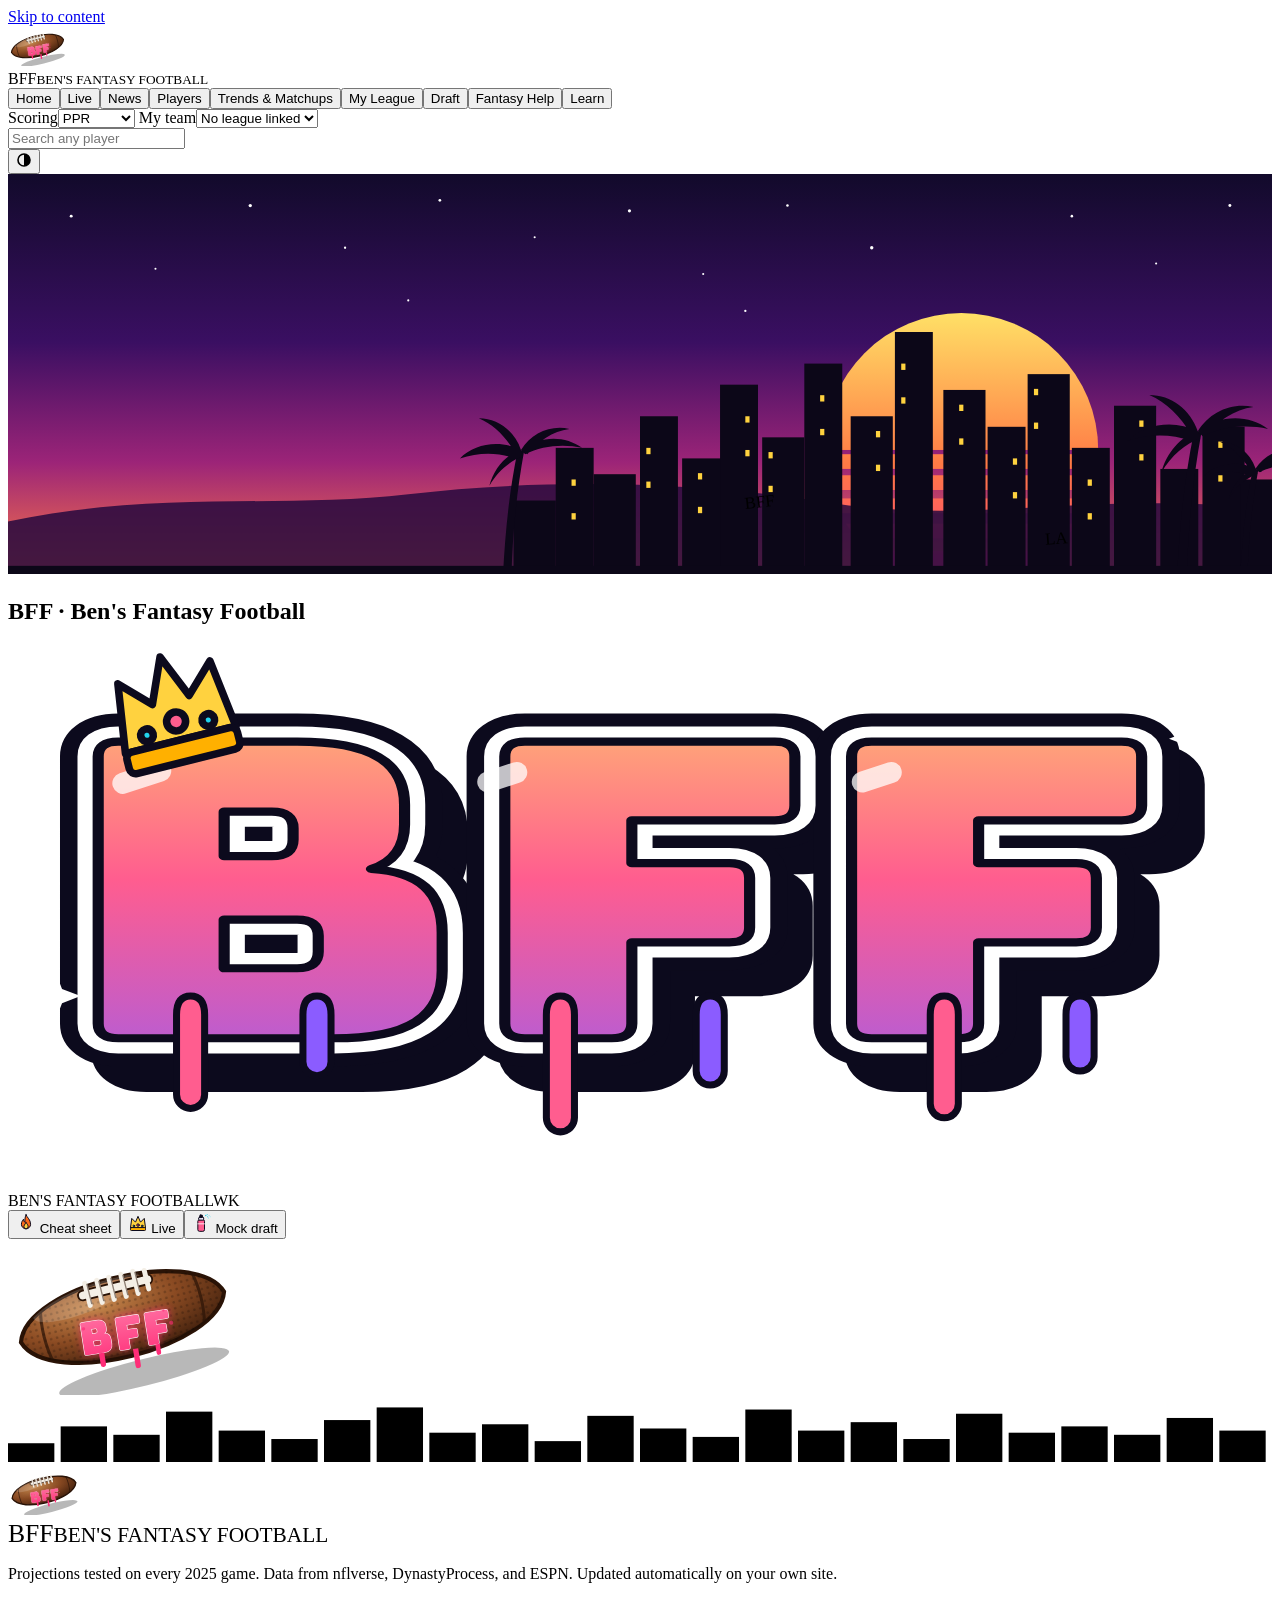
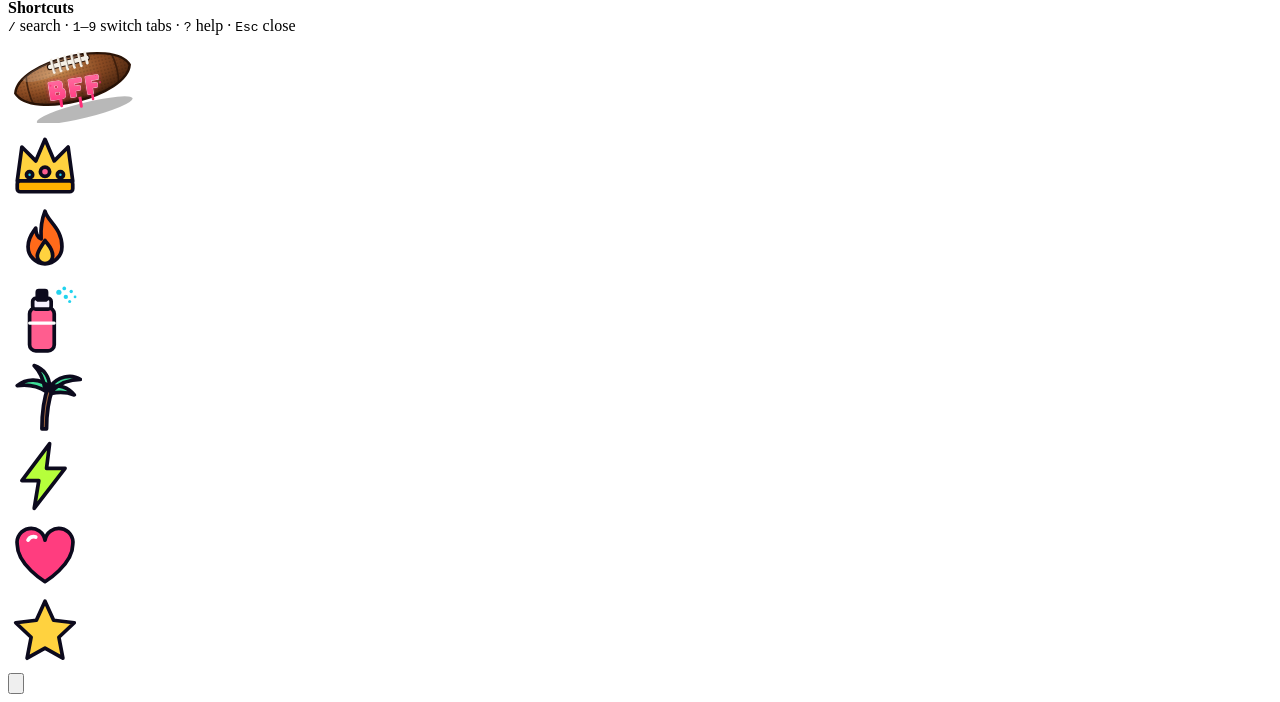
==== commit 1d74ec85: "Add files via upload" ====
--- a/template.html
+++ b/template.html
@@ -19,7 +19,7 @@
 <g transform="rotate(5 60 50)"><text x="60" y="58" text-anchor="middle" font-family="Bungee,Impact,'Arial Black',sans-serif" font-size="24" letter-spacing="1" fill="#ff2d78" filter="url(#bffao)" opacity=".75">BFF</text>
 <text x="60" y="58" text-anchor="middle" font-family="Bungee,Impact,'Arial Black',sans-serif" font-size="24" letter-spacing="1" fill="url(#bffas)" stroke="#fff" stroke-width=".6" paint-order="stroke">BFF</text>
 <path d="M44 58v6a1.4 1.4 0 0 0 2.8 0v-6zM62 58.5v9a1.4 1.4 0 0 0 2.8 0v-9zM74 58v4.5a1.2 1.2 0 0 0 2.4 0V58z" fill="#ff2d78"/><circle cx="38" cy="44" r=".9" fill="#ff2d78" opacity=".7"/><circle cx="84" cy="48" r="1.1" fill="#ff2d78" opacity=".6"/><circle cx="81" cy="41" r=".6" fill="#ff2d78" opacity=".6"/></g></g></svg><div class="word bffw">BFF<small>BEN'S FANTASY FOOTBALL</small></div></div>
-<nav class="tabs" aria-label="Sections"><button class="on" data-t="week">Home</button><button data-t="live" class="livebtn" id="livebtn">Live</button><button data-t="news">News</button><button data-t="players">Players</button><button data-t="trends">Trends &amp; Matchups</button><button data-t="league">My League</button><button data-t="draft">Draft</button><button data-t="learn">Learn</button></nav>
+<nav class="tabs" aria-label="Sections"><button class="on" data-t="week">Home</button><button data-t="live" class="livebtn" id="livebtn">Live</button><button data-t="news">News</button><button data-t="players">Players</button><button data-t="trends">Trends &amp; Matchups</button><button data-t="league">My League</button><button data-t="draft">Draft</button><button data-t="help">Fantasy Help</button><button data-t="learn">Learn</button></nav>
 </div>
 <div class="ctrl"><label for="fmt">Scoring</label><select id="fmt"><option value="ppr">PPR</option><option value="half">Half PPR</option><option value="std">Standard</option></select>
 <label for="myteam">My team</label><select id="myteam"><option value="">No league linked</option></select>
@@ -59,6 +59,7 @@
 <div class="dash" id="dash"></div></section>
 
 <section id="live" class="pane" hidden><div class="vh"><div><h1>Live Scores</h1><p>Tap a game for its box score.</p></div><div class="m" id="livesrc"></div></div>
+<div class="wkbar" id="wkbar"><button class="ghost" type="button" id="wkprev" aria-label="Previous week">&#8249;</button><select id="wksel" aria-label="Week"></select><button class="ghost" type="button" id="wknext" aria-label="Next week">&#8250;</button><button class="ghost" type="button" id="wknow">This week</button><span class="m" id="wkinfo"></span></div>
 <div class="livegrid"><aside class="lside" id="liveL" aria-label="Top fantasy performers"></aside><div class="lmain"><div id="mylive"></div><div class="games" id="games"></div></div><aside class="lside" id="liveR" aria-label="Leaders by position"></aside></div></section>
 <section id="news" class="pane" hidden><div class="vh"><div><h1>News</h1><p>Injuries, depth charts, roster moves, headlines.</p></div><div class="m" id="newssrc"></div></div>
 <div class="grid2" id="nsum" style="grid-template-columns:repeat(auto-fit,minmax(200px,1fr))"></div>
@@ -80,8 +81,8 @@
 </section>
 
 <section id="trends" class="pane" hidden><div class="vh"><div><h1>Trends &amp; Matchups</h1><p>Who's heating up, who's due, and who has the easy road.</p></div></div>
-<div class="pills tmnav" id="tmnav"><button type="button" data-j="tm_best">Best bets</button><button type="button" data-j="tm_bs">Buy &amp; sell</button><button type="button" data-j="tm_use">Usage</button><button type="button" data-j="tm_mx">This week</button><button type="button" data-j="tm_dvp">Defense vs. position</button><button type="button" data-j="tm_sos">Schedules</button><button type="button" data-j="tm_proof">Proof</button></div>
-<details class="fold howto" open><summary>How to use this page</summary><div class="howgrid">
+<div class="subtabs" data-pane="trends" role="tablist"><button type="button" role="tab" data-sub="best">Best bets</button><button type="button" role="tab" data-sub="bs">Buy &amp; sell</button><button type="button" role="tab" data-sub="use">Usage</button><button type="button" role="tab" data-sub="week">This week</button><button type="button" role="tab" data-sub="def">Defenses</button><button type="button" role="tab" data-sub="sched">Schedules</button><button type="button" role="tab" data-sub="proof">Proof</button></div>
+<details class="fold howto"><summary>How to use this page</summary><div class="howgrid">
 <div><b>Buy &amp; sell</b><p>Compares a player's fantasy points with what his usage (targets, carries, red-zone touches) normally produces. Big gaps tend to close: underperformers bounce back, overperformers cool off.</p></div>
 <div><b>Usage</b><p>Risers and fallers show sudden role changes over the last two games, with the share of that change that has typically stuck. A role change matters more than one big game.</p></div>
 <div><b>Matchups</b><p>Points each defense allows to each position, pulled toward average early in the season, and which players get the best and worst draws this week.</p></div>
@@ -89,16 +90,17 @@
 <div class="panel" id="tm_best"><h2>Best bets</h2><p class="m">Where the signals agree. One signal is a hint; two pointing the same way is a move.</p><div class="bbgrid" id="t_best"></div></div>
 <div class="bar" id="tm_filt"><div class="pills" id="tpos"><button class="on" data-p="ALL">All</button><button data-p="RB">RB</button><button data-p="WR">WR</button><button data-p="TE">TE</button></div><select id="tscope" style="max-width:260px" aria-label="Which players"><option value="all">All players</option><option value="avail">Available in my league</option><option value="mine">On my roster</option><option value="others">On other teams (trade targets)</option></select></div>
 <div class="grid2" id="tm_bs"><div class="panel"><h2>Buy low</h2><p class="m">Scoring well below what his targets and carries usually produce. Players like this have tended to bounce back.</p><div id="t_buy"></div></div><div class="panel"><h2>Sell high</h2><p class="m">Scoring well above what his usage usually produces, often on touchdowns or big plays. That has tended to fade.</p><div id="t_sell"></div></div></div>
+<div class="panel" id="tm_chart"><h2>Usage vs. production</h2><p class="m">Each dot is a player: usage (what his targets and carries usually produce) across, actual points up. Above the dashed line he is outscoring his usage (likely to cool off); below it he is due to bounce back. Tap a dot to open the player.</p><div id="t_chart"></div></div>
 <div class="grid2" id="tm_use"><div class="panel"><h2>Risers</h2><p class="m">Usage jumped over his last two games. Shown with the share that has typically held.</p><div id="t_rise"></div></div><div class="panel"><h2>Fallers</h2><p class="m">Usage dropped over his last two games. Shown with the share that has typically held.</p><div id="t_fall"></div></div></div>
 <div class="grid2" id="tm_mx"><div class="panel"><h2>Best matchups this week</h2><div id="bestm"></div></div><div class="panel"><h2>Toughest matchups this week</h2><div id="worstm"></div></div></div>
 <div class="panel" id="tm_dvp"><h2>Defense vs. position</h2><p class="m">PPR points allowed per game this season. Green = gives up a lot (good for your players), red = stingy. Rank 1 is the toughest defense, 32 the easiest. Early in the season these swing, so projections use a version pulled toward average.</p><div class="hlegend"><span class="hl g">Gives up a lot: start your guys</span><span class="hl n">Average</span><span class="hl b">Stingy: lower expectations</span></div><div class="scroll" id="heat"></div></div>
 <div class="panel" id="tm_sos"><div class="bar" style="margin:0 0 6px"><h2 style="margin:0">Strength of schedule</h2><div class="pills" id="spos"><button class="on" data-p="RB">RB</button><button data-p="WR">WR</button><button data-p="TE">TE</button><button data-p="QB">QB</button></div></div><p class="m">How friendly each team's upcoming opponents are for that position: the next 4 weeks (best for trades and pickups), the rest of the season, and fantasy playoff weeks 15 to 17. Positive = easier than average, based on points each defense allows.</p><div class="scroll" id="sos"></div></div>
-<div class="grid2"><div class="panel"><h2>Playoff schedule winners</h2><p class="m">Startable players with the friendliest matchups in fantasy playoff weeks 15 to 17.</p><div id="t_pow"></div></div><div class="panel"><h2>Playoff schedule losers</h2><p class="m">Startable players facing the toughest playoff-week defenses for their position.</p><div id="t_pol"></div></div></div>
+<div class="grid2" id="tm_po"><div class="panel"><h2>Playoff schedule winners</h2><p class="m">Startable players with the friendliest matchups in fantasy playoff weeks 15 to 17.</p><div id="t_pow"></div></div><div class="panel"><h2>Playoff schedule losers</h2><p class="m">Startable players facing the toughest playoff-week defenses for their position.</p><div id="t_pol"></div></div></div>
 <div class="panel" id="tm_proof"><h2>Proof: how these signals did in past seasons</h2><p class="m">Every signal on this page was checked against 2021-25 results before it was used. These are the averages for players the signals flagged.</p><div class="grid2" id="tval" style="grid-template-columns:repeat(auto-fit,minmax(230px,1fr))"></div></div>
 </section>
 
 
-<section id="league" class="pane" hidden><div class="vh"><div><h1>My League</h1><p>Lineup, waivers, trades, and your matchup.</p></div></div>
+<section id="league" class="pane" hidden><div class="vh"><div><h1>My League</h1><p>Lineup, waivers, trades, and your matchup.</p></div></div><div class="subtabs" data-pane="league" role="tablist"><button type="button" role="tab" data-sub="over">Overview</button><button type="button" role="tab" data-sub="lu">Lineup &amp; waivers</button><button type="button" role="tab" data-sub="tr">Trades</button><button type="button" role="tab" data-sub="mu">Matchup</button><button type="button" role="tab" data-sub="ed">Edit rosters</button><button type="button" role="tab" data-sub="set">League setup</button></div>
 <div id="lg_main"></div>
 <details class="fold" id="lg_setup"><summary>Link or update your league</summary>
 <div class="steps" style="margin-bottom:12px"><div class="step"><b>Pick your platform</b><p class="m">Sleeper links by league ID. ESPN, Yahoo, and others: paste your rosters as text.</p></div><div class="step"><b>Paste and import</b><p class="m">This page cannot contact other websites, so you copy the data in. It takes about a minute.</p></div><div class="step"><b>Choose your team</b><p class="m">Pick it in the bar at the top. Everything is saved in this browser only.</p></div></div>
@@ -126,7 +128,23 @@
 <div class="mdpw"><div id="mdrec"></div><div class="mdfilters"><div class="pills" id="md_pos"><button class="on" data-p="ALL">All</button><button data-p="QB">QB</button><button data-p="RB">RB</button><button data-p="WR">WR</button><button data-p="TE">TE</button></div>
 <div class="mdfr"><input id="md_q" placeholder="Search players" aria-label="Search available players"><select id="md_sort" aria-label="Sort players"><option value="value">Sort: value</option><option value="pts">Sort: points</option></select></div></div><div class="mdscroll" id="mdavail"></div></div>
 <div class="mdmw" id="mdmine"></div></div></aside></div></div></section>
-<section id="learn" class="pane" hidden><div class="vh"><div><h1>Learn</h1><p>How it works and how accurate it is.</p></div></div><div id="learnbody"></div></section>
+<section id="help" class="pane" hidden><div class="vh"><div><h1>Fantasy Help</h1><p>Guides, targets, charts, a trade analyzer, and betting tools, built from our data.</p></div></div>
+<div class="subtabs" data-pane="help" role="tablist"><button type="button" role="tab" data-sub="draft">Draft guide</button><button type="button" role="tab" data-sub="tg">Waivers &amp; trades</button><button type="button" role="tab" data-sub="mta">Trade analyzer</button><button type="button" role="tab" data-sub="bet">Betting help</button><button type="button" role="tab" data-sub="tips">Tips</button></div>
+<div class="panel" id="hp_draft"><h2>Draft guide by pick</h2><p class="m">Who should be there at each of your picks (by consensus market rank, the best stand-in for average draft position), our favorite targets among them, and which position dries up before your next turn.</p><div class="bar"><label class="lb">Your pick<select id="hp_slot"></select></label><label class="lb">League size<select id="hp_teams"><option>10</option><option selected>12</option><option>14</option></select></label></div><div id="hp_draftout"></div></div>
+<div class="grid2" id="hp_tg"><div class="panel" id="hp_wav"><h2>Waiver targets for most leagues</h2><p class="m">Usually unrostered in 12-team leagues, ranked by our rest-of-season value, recent usage, and the next 4 weeks of schedule.</p><div id="hp_wavout"></div></div>
+<div class="panel" id="hp_trd"><h2>Trade targets for most leagues</h2><p class="m">Buy: our data likes them more than the market does. Sell: the market likes them more than our data does.</p><div id="hp_trdout"></div></div></div>
+<div class="panel" id="hp_mta"><h2>Mock trade analyzer</h2><p class="m">Add players to each side (typos are fine). Works for any league; link your league in My League to also see the effect on your lineup.</p>
+<div class="mtagrid"><div class="mtaside"><h3>You give</h3><div class="edadd"><input id="mta_qa" placeholder="Add a player" autocomplete="off" aria-label="Add a player you give"><div class="edsug" id="mta_sa"></div></div><div id="mta_a" class="mtachips"></div></div>
+<div class="mtaside"><h3>You get</h3><div class="edadd"><input id="mta_qb" placeholder="Add a player" autocomplete="off" aria-label="Add a player you get"><div class="edsug" id="mta_sb"></div></div><div id="mta_b" class="mtachips"></div></div></div><div id="mta_out"></div></div>
+<div class="panel" id="hp_bet"><h2>Betting help</h2><div class="note bnote"><b>For entertainment, 21+ where legal.</b> These are model estimates, not guarantees, and sportsbooks build a profit margin into every price. Never bet more than you can afford to lose. Gambling problem? Call or text 1-800-GAMBLER.</div>
+<p class="m">Free data does not include sportsbook player-prop lines, so: our projection for each stat, the chance he clears any line you enter, and leans where our projection differs from his season average (books usually anchor near the average).</p>
+<div class="bar"><div class="pills" id="bt_pos"><button class="on" data-p="ALL">All</button><button data-p="QB">QB</button><button data-p="RB">RB</button><button data-p="WR">WR</button><button data-p="TE">TE</button></div></div>
+<h3>Leans this week</h3><div class="scroll" id="bt_leans"></div>
+<h3>Check a prop</h3><div class="bchk"><div class="edadd"><input id="bt_q" placeholder="Player" autocomplete="off" aria-label="Player for prop check"><div class="edsug" id="bt_s"></div></div><select id="bt_stat" aria-label="Stat"></select><input id="bt_line" type="number" step="0.5" placeholder="Line, e.g. 64.5" aria-label="Line"></div><div id="bt_res"></div>
+<h3>Suggested parlays &amp; tracker</h3><div class="pills" id="pk_view" style="margin-bottom:10px"><button class="on" data-p="week">This week</button><button data-p="wins">Past wins</button><button data-p="rec">Full record</button></div><div id="pk_note" class="m"></div><div class="bbgrid" id="bt_parl"></div><div id="pk_wins" hidden></div><div id="pk_rec" hidden></div><h3>Your parlay</h3><div id="bt_slip"></div></div>
+<div class="panel" id="hp_tips"><h2>Tips &amp; tricks</h2><div class="howgrid" id="hp_tipsout"></div></div>
+</section>
+<section id="learn" class="pane" hidden><div class="vh"><div><h1>Learn</h1><p>How it works and how accurate it is.</p></div></div><div class="panel" id="lrn_acc"><h2>Accuracy at a glance</h2><div id="lrn_accc" class="lrnchart"></div></div><div id="learnbody"></div></section>
 </main>
 <div class="skyline" aria-hidden="true"><svg viewBox="0 0 1200 60" preserveAspectRatio="none"><rect x="0" y="42" width="44" height="18"/><rect x="50" y="26" width="44" height="34"/><rect x="100" y="34" width="44" height="26"/><rect x="150" y="12" width="44" height="48"/><rect x="200" y="30" width="44" height="30"/><rect x="250" y="38" width="44" height="22"/><rect x="300" y="20" width="44" height="40"/><rect x="350" y="8" width="44" height="52"/><rect x="400" y="32" width="44" height="28"/><rect x="450" y="24" width="44" height="36"/><rect x="500" y="40" width="44" height="20"/><rect x="550" y="16" width="44" height="44"/><rect x="600" y="28" width="44" height="32"/><rect x="650" y="36" width="44" height="24"/><rect x="700" y="10" width="44" height="50"/><rect x="750" y="30" width="44" height="30"/><rect x="800" y="22" width="44" height="38"/><rect x="850" y="38" width="44" height="22"/><rect x="900" y="14" width="44" height="46"/><rect x="950" y="32" width="44" height="28"/><rect x="1000" y="26" width="44" height="34"/><rect x="1050" y="34" width="44" height="26"/><rect x="1100" y="18" width="44" height="42"/><rect x="1150" y="30" width="44" height="30"/></svg></div><footer class="foot"><div class="fin"><div><div class="flogo"><svg class="bfflogo" width="72" height="49" viewBox="0 0 120 82" role="img" aria-label="BFF logo"><defs><radialGradient id="bffcb" cx="38%" cy="28%" r="80%"><stop offset="0" stop-color="#c98a4f"/><stop offset=".5" stop-color="#8a4a22"/><stop offset="1" stop-color="#3a1c0b"/></radialGradient>
 <pattern id="bffcp" width="3.2" height="3.2" patternUnits="userSpaceOnUse"><circle cx="1.6" cy="1.6" r=".7" fill="#000" opacity=".22"/></pattern><clipPath id="bffcc"><path d="M5 41C14 13 106 13 115 41 106 69 14 69 5 41z"/></clipPath>
@@ -334,6 +352,16 @@
  if(p.wk.length>=3&&p.p!=='QB'){const a=p.wk.slice(0,-2),b=p.wk.slice(-2),m=(L,k)=>L.reduce((s,x)=>s+(x[k]||0),0)/L.length,sa=m(a,3),sb=m(b,3);if(a.length&&Math.abs(sb-sa)>=0.1)N.push(`Snap share ${sb>sa?'up':'down'} from ${pc(sa)} earlier in the season to ${pc(sb)} over his last two games.`)}
  const nx=p.ros.slice(0,4).map(r=>grade(p.p,r[1]).cls),gd=nx.filter(c=>c.startsWith('g')).length,bd=nx.filter(c=>c.startsWith('b')).length;if(gd>=3)N.push('Friendly stretch ahead: three or more of his next four matchups grade good or better.');if(bd>=3)N.push('Tough stretch ahead: three or more of his next four matchups grade tough.');
  if(p.inj)N.push(`Injury status: ${p.inj} on the latest report.`);if(p.g===0)N.push('No games yet this season, so the projection leans on last season and his depth-chart role.');return N}
+function gameLogTable(p){const G=p.gl||[];if(!G.length)return'';
+ const C=p.p==='QB'?[['C/A',r=>`${r.pc}/${r.pa}`],['Pass yds',r=>r.py],['Pass TD',r=>r.ptd],['INT',r=>r.int],['Rush',r=>r.ra?`${r.ra}-${r.ry}`:'–'],['Rush TD',r=>r.rtd]]:p.p==='RB'?[['Car',r=>r.ra],['Rush yds',r=>r.ry],['Rush TD',r=>r.rtd],['Rec/Tgt',r=>`${r.rec}/${r.tg}`],['Rec yds',r=>r.ty],['Rec TD',r=>r.rectd]]:[['Rec/Tgt',r=>`${r.rec}/${r.tg}`],['Rec yds',r=>r.ty],['Rec TD',r=>r.rectd],['Yds/rec',r=>r.rec?(r.ty/r.rec).toFixed(1):'–'],['Rush',r=>r.ra?`${r.ra}-${r.ry}`:'–']];
+ const rows=G.map(gr=>{const w=gr[0],r=glRow(p,w),wk=(p.wk||[]).find(x=>x[0]===w)||[],tm=teamAt(p,w)||p.t,me=(D.sched[tm]||[]).find(y=>y[0]===w)||[],op=(D.sched[me[1]]||[]).find(y=>y[0]===w)||[];
+  return{w,r,f:fpts(r),opp:`${me[2]?'vs':'@'} ${me[1]||wk[6]||''}`,res:me[4]!=null&&op[4]!=null?`${me[4]>op[4]?'W':me[4]<op[4]?'L':'T'} ${me[4]}-${op[4]}`:'',snap:wk[3]}});
+ const best=Math.max(...rows.map(x=>x.f)),n=rows.length,sum=k=>rows.reduce((s,x)=>s+(+x.r[k]||0),0),avg=k=>(sum(k)/n).toFixed(1);
+ const totR={pc:sum('pc'),pa:sum('pa'),py:sum('py'),ptd:sum('ptd'),int:sum('int'),ra:sum('ra'),ry:sum('ry'),rtd:sum('rtd'),rec:sum('rec'),tg:sum('tg'),ty:sum('ty'),rectd:sum('rectd'),fl:sum('fl')};
+ return `<div class="scroll glog"><table class="bx"><tr><th>Wk</th><th>Opp</th><th>Result</th><th>Pts</th>${C.map(c=>`<th>${c[0]}</th>`).join('')}<th>Snaps</th></tr>
+ ${rows.map(x=>`<tr class="${x.f===best&&n>1?'gbest':''}"><td>${x.w}</td><td>${esc(x.opp)}</td><td class="${x.res[0]==='W'?'up2':x.res[0]==='L'?'dn2':''}">${x.res||'–'}</td><td><b class="fpt">${f1(x.f)}</b></td>${C.map(c=>`<td>${c[1](x.r)}</td>`).join('')}<td class="sub">${x.snap!=null?Math.round(x.snap*100)+'%':'–'}</td></tr>`).join('')}
+ <tr class="gtot"><td colspan="3"><b>Season (${n} game${n>1?'s':''})</b></td><td><b>${f1(rows.reduce((s,x)=>s+x.f,0))}</b><div class="sub">${f1(rows.reduce((s,x)=>s+x.f,0)/n)}/g</div></td>${C.map(c=>`<td>${c[1](totR)}</td>`).join('')}<td></td></tr></table></div>
+ <p class="m">Fantasy points in your scoring (${{ppr:'PPR',half:'half PPR',std:'standard'}[FMT]}). Highlighted row = best game.</p>`}
 function renderPlayer(id){AI=0;const p=PI[id];if(!p)return;CUR=id;posRanks();const gr=grade(p.p,p.opp),rk=P.filter(x=>x.p===p.p).sort((a,b)=>rosTot(b)-rosTot(a)).findIndex(x=>x.id===id)+1,N=notes(p),R=rng(p),vd=verdict(p);
  const t=(l,v,s,tp)=>`<div class="tile ${ani()}"><span>${l}${tp?tip(tp):''}</span><b data-cu>${v}</b>${s?`<em>${s}</em>`:''}</div>`;
  const T=[(()=>{const r=RK[p.id]||{};return t('Overall rank',r.o?`#${r.o}`:'–',r.o?`${p.p}${r.ps} for the rest of the season${r.so?` · #${r.so} overall so far (${p.p}${r.sps})`:''}`:'not projected','Fantasy draft value: projected points from now through week 17 compared with a replacement-level player at his position, the way drafts rank players, so quarterbacks are not inflated. "So far" ranks points actually scored this season.')})(),t(`Week ${p.nw}`,f1(proj(p)),`${p.home?'vs':'@'} ${p.opp} · ${gr.lab} matchup`),t('Rest of season',f1(rosTot(p)),`#${rk} ${p.p} · playoffs ${f1(rosTot(p,15,17))}`,'Projected points from now through week 17, with byes and matchups.'),t('Points / game',f1(p.g?adj(p,p.fpg):null),p.g?`${p.g} game${p.g===1?'':'s'}`:'no games yet'),
@@ -344,7 +372,7 @@
  const strip=p.ros.slice(0,10).map(r=>{const G=grade(p.p,r[1]),bg=G.cls==='g2'?'color-mix(in srgb,var(--good) 28%,transparent)':G.cls==='g1'?'color-mix(in srgb,var(--good) 13%,transparent)':G.cls==='b1'?'color-mix(in srgb,var(--bad) 13%,transparent)':G.cls==='b2'?'color-mix(in srgb,var(--bad) 28%,transparent)':'transparent';const home=((D.sched[p.t]||[]).find(x=>x[0]===r[0])||[])[2];return `<div class="wk" style="background:${bg}"><span>WK ${r[0]}</span><b>${home?'':'@'}${r[1]}</b><span>${f1(r[0]===p.nw?proj(p):adj(p,r[2]))} pts · ${G.lab}</span></div>`}).join('');
  g('pcard').innerHTML=`<div class="phero" id="phero" style="--c1:${TC[p.t]||'#334'};--c2:${TC2[p.t]||'#888'};--pc:var(--${p.p})"><div class="phbg"></div>${heroArt(p)}<div class="phnum">${p.num!=null?p.num:''}</div><div class="shine"></div><div class="phimg ${PHOTOS&&p.eid?'':'nophoto'}">${PHOTOS&&p.eid?`<img class="cut" src="https://a.espncdn.com/i/headshots/nfl/players/full/${p.eid}.png" alt="${esc(p.n)}" onerror="if(this.parentNode)this.parentNode.classList.add('nophoto');this.remove()">`:''}<div class="bigjr">${bigJersey(p)}</div></div><div class="phtxt"><div style="display:flex;gap:8px;align-items:center;flex-wrap:wrap">${posTag(p)}${team(p.t)}<span class="verdict ${vd.cls}">${vd.lab} this week</span>${injTag(p)}${pracTag(p)}</div><div class="rkline">${(()=>{const r=RK[p.id]||{},b=bffRank(p.id),m=mktRank(p.id);return `${b?`<span class="rkb big" title="BFF value: our projections blended with consensus market value">#${b}<small>BFF value</small></span>`:''}${r.o?`<span class="rkb" title="Rank by our rest-of-season projection">proj #${r.o} · ${p.p}${r.ps}</span>`:''}${m?`<span class="rkb" title="Consensus market rank">mkt #${m}</span>`:''}`})()}${(()=>{const r=RK[p.id]||{};return r.so?`<span class="rkb dim">#${r.so} overall so far · ${p.p}${r.sps}</span>`:''})()}</div><div class="pname">${esc(p.n)}</div><div class="pmeta">${p.num!=null?'#'+p.num+' · ':''}${p.role?'Depth chart '+p.role+' · ':''}${p.age?'age '+p.age+' · ':''}${p.bye?'bye week '+p.bye:''}${p.prev!=null?' · last season '+f1(adj(p,p.prev))+' pts/game':''}</div></div></div><div id="plive"></div><div class="panel"><div class="tiles" style="margin-top:0">${T}</div></div>
  <div class="panel"><h2>Why ${f1(proj(p))} this week</h2>${whyHtml(p)}</div>
- ${p.wk.length?`<div class="panel"><h2>Game log</h2>${bigChart(p)}<p class="m">Bars are fantasy points scored in your scoring. ${p.p!=='QB'?'Dashed lines show what his usage usually produces in PPR, a steadier guide than touchdowns.':''}</p></div>`:''}
+ ${p.wk.length?`<div class="panel"><h2>Game log</h2>${gameLogTable(p)}${bigChart(p)}<p class="m">Bars are fantasy points scored in your scoring. ${p.p!=='QB'?'Dashed lines show what his usage usually produces in PPR, a steadier guide than touchdowns.':''}</p></div>`:''}
  ${N.length?`<div class="panel"><h2>What stands out</h2><ul class="key">${N.map(x=>`<li>${x}</li>`).join('')}</ul></div>`:''}
  <div id="pnews"></div><div class="panel"><h2>Road ahead</h2><div class="strip">${strip}</div><p class="m" style="margin-top:8px">Green weeks are friendly matchups for his position, red weeks are tough ones.</p></div>`;countUp(g('pcard'));tilt();renderPlayerLive();renderPlayerNews()}
 // ---------- MATCHUPS
@@ -410,7 +438,7 @@
  const tr=(t,s,lose)=>`<div class="gteam ${lose?'lose':''}"><span class="${x.poss===t&&live?'poss':''}">${team(t)}</span><span class="sc">${s==null?'':s}</span></div>`;
  const sit=live&&(x.dd||x.ptxt)?`<div class="gsit"><b>${esc(x.dd||'')}</b>${x.ptxt?`<span>at ${esc(ptxtN(x.ptxt))}</span>`:''}${x.rz?'<span class="rzb">Red zone</span>':''}</div>${field(x,false)}`:'';
  return `<div class="game ${live?'in':''} ${open?'open':''} ${ch?'flash':''} ${ani()}" data-g="${esc(x.id)}" tabindex="0" role="button" aria-expanded="${open}" aria-label="${esc(x.away)} at ${esc(x.home)}"><div class="gtop">${top}</div>${tr(x.away,x.as,hw)}${tr(x.home,x.hs,aw)}${sit}<div class="gfoot"><span>${!fin&&!live?(x.odds?esc(x.odds)+(x.ou?' · O/U '+x.ou:''):''):open?'Tap to close':'Tap for box score'}</span><span>${live&&x.last?esc(String(x.last).slice(0,70)):''}</span></div></div>`}
-function renderTicker(){const G=LIVE.games;if(!G.length){g('ticker').hidden=true;return}g('ticker').hidden=false;
+function renderTicker(){const G=autoWeek()!==liveDataWeek()?schedGames(autoWeek()):LIVE.games;if(!G.length){g('ticker').hidden=true;return}g('ticker').hidden=false;
  const it=G.map(x=>`<span class="tg" data-g="${esc(x.id)}">${x.state==='in'?'<span class="lv">&#9679;</span>':''}${x.away} ${x.as==null?'':(x.as>x.hs&&x.state==='post'?'<b class="w">'+x.as+'</b>':x.as)} <span class="st">@</span> ${x.home} ${x.hs==null?'':(x.hs>x.as&&x.state==='post'?'<b class="w">'+x.hs+'</b>':x.hs)} <span class="st">${x.state==='post'?'FINAL':x.state==='in'?(x.q>4?'OT':'Q'+(x.q||''))+' '+(x.clock||'')+(x.dd?' · '+esc(x.dd):''):kickTxt(x.kick)}</span></span>`).join('');
  g('tk').innerHTML=it+it;g('livebtn').classList.toggle('has',G.some(x=>x.state==='in'))}
 function gameDetail(id){const x=LIVE.games.find(y=>String(y.id)===String(id));if(!x)return'';const B=boxOf(id),fin=x.state==='post',live=x.state==='in',wrap=h=>`<div class="gdetail ${OPENG!==LASTG?'unroll':''}" id="gdet">${h}</div>`;
@@ -441,7 +469,36 @@
  const {r}=liveLine(p),pts=r?fpts(r):0,pj=projFor(p),opp=gm.home===p.t?gm.away:gm.home,ha=gm.home===p.t?'vs':'@',noBox=!boxOf(gm.id).players.length;
  const st=gm.state==='in'?`<span class="lv">Live · ${gm.q>4?'OT':'Q'+gm.q} ${esc(gm.clock||'')}</span>`:gm.state==='post'?'Final':`Kicks off ${kickTxt(gm.kick)}`;
  el.innerHTML=`<div class="panel plive ${gm.state==='in'?'on':''}"><div class="bar" style="margin:0;justify-content:space-between"><h2 style="margin:0">Week ${LIVE.week||NW} game</h2><span class="sub">${ha} ${team(opp)} · ${st} · ${gm.away} ${gm.as??''}–${gm.hs??''} ${gm.home}</span></div>${gm.state==='pre'?`<p class="m">Projected ${f1(proj(p))} points. His stats from this game appear here at kickoff${CAN_LIVE?' and update as it goes':''}.</p>`:`<div class="plrow"><div><div class="sub">This game</div><div style="font-weight:650">${noBox?'Stats for this game are not in yet. Official stats usually post within a few hours.':r?statLine(r):'Did not record a stat'}</div>${gm.state==='in'&&gm.dd?`<div class="sub">${esc(gm.dd)}${gm.ptxt?' at '+esc(ptxtN(gm.ptxt)):''}</div>`:''}</div><div style="text-align:right"><div class="fpt" style="font-size:2.3rem;line-height:1">${noBox?'–':f1(pts)}</div><div class="sub">fantasy points${pj!=null?` · projected ${f1(pj)}`:''}</div>${gm.state==='in'&&pj!=null?`<div class="sub" style="color:var(--acc)">on pace for ${f1(pts+pj*(1-gameFrac(gm)))}</div>`:''}</div></div>${pj?`<div class="prog"><i style="width:${Math.min(100,pts/Math.max(pj,1)*100)}%"></i></div>`:''}`}</div>`}
-function renderLive(){AI=0;g('livesrc').innerHTML=`${CAN_LIVE?'Live updates on':'Snapshot'} · source: ${esc(LIVE.src)}${LIVE.at?' · '+new Date(LIVE.at).toLocaleString(undefined,{weekday:'short',hour:'numeric',minute:'2-digit'}):''}`;
+// ---------- WEEK PICKER: each NFL week runs Tuesday to Monday; the week flips once its last game is over (Tuesday morning)
+const weekKicks=w=>{const L=[];Object.values(D.sched||{}).forEach(S=>S.forEach(x=>{if(x[0]===w&&x[5]){const d=Date.parse(x[5]);if(!isNaN(d))L.push(d)}}));return L};
+const weekEnd=w=>{const L=weekKicks(w);return L.length?Math.max(...L)+8*3600e3:null};
+function autoWeek(){const now=Date.now();for(let w=1;w<=18;w++){const e=weekEnd(w);if(e&&now<e)return w}return 18}
+let LWEEK=null;const curLW=()=>LWEEK??autoWeek(),liveDataWeek=()=>+LIVE.week||NW;
+const fav=(sp,home,away)=>sp==null?null:sp<0?`${home} ${sp}`:sp>0?`${away} -${sp}`:'Pick em';
+function schedGames(w){const G=[];Object.entries(D.sched||{}).forEach(([tm,S])=>{const x=S.find(y=>y[0]===w);if(!x||!x[2]||!x[1])return;const o=(D.sched[x[1]]||[]).find(y=>y[0]===w)||[];const done=x[4]!=null&&o[4]!=null;
+ G.push({id:`w${w}${tm}`,wk:w,home:tm,away:x[1],hs:done?x[4]:null,as:done?o[4]:null,state:done?'post':'pre',detail:done?'Final':null,kick:x[5],odds:fav(x[6],tm,x[1]),ou:x[7],venue:null})});
+ return G.sort((a,b)=>(Date.parse(a.kick||'')||0)-(Date.parse(b.kick||'')||0)||a.home.localeCompare(b.home))}
+const glRow=(p,w)=>{const g=(p.gl||[]).find(r=>r[0]===w);return g?{pc:g[1],pa:g[2],py:g[3],ptd:g[4],int:g[5],ra:g[6],ry:g[7],rtd:g[8],rec:g[9],tg:g[10],ty:g[11],rectd:g[12],fl:g[13]}:null};
+function teamAt(p,w){const wk=(p.wk||[]).find(x=>x[0]===w);if(!wk)return null;const opp=wk[6];for(const[tm,S]of Object.entries(D.sched||{})){const x=S.find(y=>y[0]===w);if(x&&x[1]===opp)return tm}return p.t}
+function weekLogs(w){const L=[];P.forEach(p=>{const r=glRow(p,w);if(!r)return;const tm=teamAt(p,w);L.push({p,tm,r,f:fpts(r)})});return L.sort((a,b)=>b.f-a.f)}
+function renderLiveWeek(){const w=curLW(),G=schedGames(w),past=G.length&&G.every(x=>x.state==='post'),logs=past||G.some(x=>x.state==='post')?weekLogs(w):[];
+ g('livesrc').innerHTML=w<liveDataWeek()?`Week ${w} · final scores and box scores from official stats`:`Week ${w} · schedule${G.some(x=>x.odds)?' with betting lines':''}`;
+ g('mylive').innerHTML='';const cards=G.map(x=>{const c=gameCard(x);return c}).join('');g('games').innerHTML=cards||'<div class="empty">No games this week.</div>';
+ const byes=Object.keys(D.sched||{}).filter(tm=>!(D.sched[tm]||[]).some(y=>y[0]===w&&y[1])).sort();
+ if(byes.length)g('games').insertAdjacentHTML('beforeend',`<div class="m" style="grid-column:1/-1">On bye: ${byes.map(team).join(' ')}</div>`);
+ if(OPENG){const el=g('games').querySelector(`.game[data-g="${CSS.escape(OPENG)}"]`),x=G.find(y=>y.id===OPENG);if(el&&x){el.classList.add('open');el.insertAdjacentHTML('afterend',`<div class="gdetail wkdet" id="gdet">${weekGameDetail(x,logs)}</div>`)}else OPENG=null}
+ const lead=(L,ttl)=>`<div class="lsh"><h3>${ttl}</h3></div>${L.slice(0,10).map((z,i)=>`<div class="lpr" data-pl="${z.p.id}"><span class="lpn">${i+1}</span>${avatar(z.p,30)}<div class="lpt"><b>${esc(z.p.n)}</b>${jn(z.p)}<span class="sub">${z.p.p} · ${z.tm||z.p.t}${z.r?' · '+statLine(z.r):''}</span></div><b class="fpt">${f1(z.f)}</b></div>`).join('')||'<p class="m">Nothing yet.</p>'}`;
+ if(logs.length){g('liveL').innerHTML=lead(logs,`Top performers · week ${w}`);g('liveR').innerHTML=POS.map(q=>lead(logs.filter(z=>z.p.p===q).slice(0,3),q)).join('')}
+ else{const pr=P.filter(p=>!out(p)&&wkProj(p,w)>0).map(p=>({p,tm:p.t,f:wkProj(p,w)})).sort((a,b)=>b.f-a.f);g('liveL').innerHTML=lead(pr,`Projected leaders · week ${w}`);g('liveR').innerHTML=POS.map(q=>lead(pr.filter(z=>z.p.p===q).slice(0,3),q)).join('')}}
+function weekGameDetail(x,logs){const side=tm=>logs.filter(z=>z.tm===tm);
+ if(x.state==='post'){const col=tm=>`<div><h3>${team(tm)} ${tm===x.home?x.hs:x.as}</h3>${side(tm).slice(0,12).map(z=>`<div class="mrow" data-pl="${z.p.id}"><span>${avatar(z.p,24)}<span class="pos ${z.p.p}">${z.p.p}</span> <b>${esc(z.p.n)}</b><div class="sub">${statLine(z.r)}</div></span><b class="fpt">${f1(z.f)}</b></div>`).join('')||'<p class="m">No fantasy players logged.</p>'}</div>`;
+  return `<div class="sub" style="margin-bottom:6px">Final · fantasy box score (${{ppr:'PPR',half:'half PPR',std:'standard'}[FMT]}) from official stats</div><div class="grid2">${col(x.away)}${col(x.home)}</div>`}
+ const w=x.wk,pj=tm=>P.filter(p=>p.t===tm&&!out(p)&&wkProj(p,w)>3).sort((a,b)=>wkProj(b,w)-wkProj(a,w)).slice(0,6);
+ const it=tm=>((D.sched[tm]||[]).find(y=>y[0]===w)||[])[3];
+ const col=tm=>`<div><h3>${team(tm)}${it(tm)!=null?` <span class="sub">team total ${f1(it(tm))}</span>`:''}</h3>${pj(tm).map(p=>`<div class="mrow" data-pl="${p.id}"><span>${avatar(p,24)}<span class="pos ${p.p}">${p.p}</span> <b>${esc(p.n)}</b></span><b>${f1(wkProj(p,w))} <span class="sub">proj</span></b></div>`).join('')||'<p class="m">Projections appear closer to the game.</p>'}</div>`;
+ return `<div class="sub" style="margin-bottom:6px">${x.kick?new Date(x.kick).toLocaleString(undefined,{weekday:'long',month:'short',day:'numeric',hour:'numeric',minute:'2-digit'}):'Time TBD'}${x.odds?` · line: ${esc(x.odds)}`:''}${x.ou?` · over/under ${x.ou}`:''}</div><div class="grid2">${col(x.away)}${col(x.home)}</div>`}
+function fillWeekSel(){const s=g('wksel');if(!s)return;const a=autoWeek(),w=curLW();s.innerHTML=Array.from({length:18},(_,i)=>i+1).map(k=>`<option value="${k}" ${k===w?'selected':''}>Week ${k}${k===a?' · this week':k<a?' · final':' · upcoming'}</option>`).join('');g('wkinfo').textContent=w!==a?(w<a?'Past week':'Upcoming week'):''}
+function renderLive(){fillWeekSel();if(curLW()!==liveDataWeek()){AI=0;renderLiveWeek();try{renderTicker()}catch(e){}return}AI=0;g('livesrc').innerHTML=`${CAN_LIVE?'Live updates on':'Snapshot'} · source: ${esc(LIVE.src)}${LIVE.at?' · '+new Date(LIVE.at).toLocaleString(undefined,{weekday:'short',hour:'numeric',minute:'2-digit'}):''}`;
  const G=LIVE.games.slice().sort((a,b)=>({in:0,pre:1,post:2}[a.state]-{in:0,pre:1,post:2}[b.state])||String(a.kick).localeCompare(String(b.kick)));
  g('games').innerHTML=G.map(gameCard).join('')||'<div class="empty">No games found for this week.</div>';
  if(OPENG){const cards=[...g('games').querySelectorAll('.game')],i=cards.findIndex(c=>c.dataset.g===String(OPENG));
@@ -449,7 +506,7 @@
  if(!CAN_LIVE&&!g('livenote'))g('live').querySelector('.livegrid').insertAdjacentHTML('beforebegin','<div class="note" id="livenote">This copy shows scores and box scores as of the last data update, because pages on claude.ai cannot load outside data. The auto-updating site (and the downloaded file opened in a browser) refreshes scores every 30 seconds during games.</div>');
  [renderSides,renderMyLive,renderTicker,renderPlayerLive].forEach(f=>{try{f()}catch(e){console.warn('BFF live section',e)}});LASTG=OPENG;try{if(typeof renderHome==='function'&&!g('week').hidden)renderHome();if(typeof renderRails==='function')renderRails()}catch(e){console.warn('BFF live extras',e)}}
 async function pollLive(){if(!CAN_LIVE)return;let ok=false;try{
- try{const r=await fetch('https://site.api.espn.com/apis/site/v2/sports/football/nfl/scoreboard',{cache:'no-store'});if(!r.ok)throw 0;const G=fromESPN(await r.json());if(!G.length)throw 0;LIVE.games=G;LIVE.src='ESPN (live)';LIVE.at=new Date().toISOString();ok=true;
+ try{const r=await fetch('https://site.api.espn.com/apis/site/v2/sports/football/nfl/scoreboard?seasontype=2&week='+autoWeek()+'&dates='+((D.asof&&D.asof.season)||new Date().getFullYear()),{cache:'no-store'});if(!r.ok)throw 0;const G=fromESPN(await r.json());if(!G.length)throw 0;LIVE.games=G;LIVE.src='ESPN (live)';LIVE.at=new Date().toISOString();ok=true;
   LIVE.box=Object.fromEntries(Object.entries(LIVE.box).filter(([k])=>G.some(x=>x.id===k)));
   for(const x of G.filter(y=>y.state==='in'||(y.state==='post'&&!boxOf(y.id).players.length))){try{const s=await fetch('https://site.api.espn.com/apis/site/v2/sports/football/nfl/summary?event='+x.id,{cache:'no-store'});if(s.ok)LIVE.box[x.id]=boxFromESPN(await s.json())}catch(e){}}}catch(e){}
  if(!ok&&/^https?:/.test(location.protocol)){try{const r=await fetch('live.json',{cache:'no-store'});if(r.ok){const j=await r.json();if(j&&Array.isArray(j.games)&&j.games.length){Object.assign(LIVE,j);ok=true}}}catch(e){}}
@@ -544,25 +601,25 @@
 function fillTeams(){const s=g('myteam');s.innerHTML=LG?LG.teams.map(t=>`<option value="${t.id}">${esc(t.name)}</option>`).join(''):'<option value="">No league linked</option>';const m=ls('ff_mine');if(LG&&m&&LG.teams.some(t=>String(t.id)===m))s.value=m}
 function renderLeague(){const el=g('lg_main');if(!LG){el.innerHTML='<div class="empty">No league linked yet. Open "Link or update your league" below. It takes about a minute.</div>';g('lg_setup').open=true;return}
  const me=mine(),LW=lineupWeek(),cur=LW===NW,W=LG.teams.map(t=>({t,wk:lineup(t.players,null,lwVal).tot,ros:rosLineup(t.players),po:(()=>{let s=0;for(let w=15;w<=17;w++)s+=lineup(t.players,w).tot;return s})()}));
- const hasRec=LG.teams.some(t=>t.rec&&(t.rec.w+t.rec.l+t.rec.t)>0),z=(a,k)=>{const v=a.map(x=>x[k]),m=v.reduce((s,x)=>s+x,0)/v.length,sd=Math.sqrt(v.reduce((s,x)=>s+(x-m)**2,0)/v.length)||1;a.forEach(x=>x[k+'_z']=(x[k]-m)/sd)};
- W.forEach(x=>{x.pf=x.t.rec?x.t.rec.pf/Math.max(1,x.t.rec.w+x.t.rec.l+x.t.rec.t):null});z(W,'ros');if(hasRec)z(W,'pf');W.forEach(x=>x.score=hasRec?.6*x.ros_z+.4*x.pf_z:x.ros_z);W.sort((a,b)=>b.score-a.score);
- const rows=W.map((x,i)=>`<tr ${me&&x.t===me?'style="outline:2px solid var(--acc)"':''}><td style="font:800 1.2rem var(--cond)">${i+1}</td><td><b>${esc(x.t.name)}</b>${me&&x.t===me?' <span class="pill">you</span>':''}</td>${hasRec?`<td>${x.t.rec.w}-${x.t.rec.l}${x.t.rec.t?'-'+x.t.rec.t:''}</td><td>${f1(x.pf)}</td>`:''}<td>${f1(x.wk)}</td><td>${f1(x.ros/Math.max(1,17-FW+1))}</td><td>${f1(x.po/3)}</td></tr>`).join('');
+ const hasRec=LG.teams.some(t=>t.rec&&(t.rec.w+t.rec.l+t.rec.t)>0),z=(a,k)=>{const v=a.map(x=>x[k]).filter(x=>x!=null&&isFinite(x));if(!v.length){a.forEach(x=>x[k+'_z']=0);return}const m=v.reduce((s,x)=>s+x,0)/v.length,sd=Math.sqrt(v.reduce((s,x)=>s+(x-m)**2,0)/v.length)||1;a.forEach(x=>x[k+'_z']=x[k]==null?0:(x[k]-m)/sd)};
+ W.forEach(x=>{const gp=x.t.rec?x.t.rec.w+x.t.rec.l+x.t.rec.t:0;x.pf=gp>0?x.t.rec.pf/gp:null});z(W,'ros');if(hasRec)z(W,'pf');W.forEach(x=>x.score=hasRec?.6*x.ros_z+.4*x.pf_z:x.ros_z);W.sort((a,b)=>b.score-a.score);
+ const rows=W.map((x,i)=>`<tr ${me&&x.t===me?'style="outline:2px solid var(--acc)"':''}><td style="font:800 1.2rem var(--cond)">${i+1}</td><td><b>${esc(x.t.name)}</b>${me&&x.t===me?' <span class="pill">you</span>':''}</td>${hasRec?`<td>${x.t.rec?`${x.t.rec.w}-${x.t.rec.l}${x.t.rec.t?'-'+x.t.rec.t:''}`:'–'}</td><td>${x.pf==null?'–':f1(x.pf)}</td>`:''}<td>${f1(x.wk)}</td><td>${f1(x.ros/Math.max(1,17-FW+1))}</td><td>${f1(x.po/3)}</td></tr>`).join('');
  const PRF=leagueProfiles();
- let h=`<div class="panel"><h2>${esc(LG.name)}: power rankings</h2><div class="scroll"><table><tr><th>#</th><th>Team</th>${hasRec?'<th>Record</th><th>Points/game</th>':''}<th>${cur?`Week ${NW}: actual + projected`:`Week ${LW} projected`}</th><th>Rest of season / wk</th><th>Playoffs / wk</th></tr>${rows}</table></div><p class="m">Ranked by each team's best weekly lineup for the rest of the season${hasRec?', blended 60/40 with points scored so far':''}. Made a trade or waiver move? Use Edit rosters below.</p></div>`+breakdownHtml(PRF,me,W);
+ let h=`<div class="panel" id="lg_pr"><h2>${esc(LG.name)}: power rankings</h2><div class="scroll"><table><tr><th>#</th><th>Team</th>${hasRec?'<th>Record</th><th>Points/game</th>':''}<th>${cur?`Week ${NW}: actual + projected`:`Week ${LW} projected`}</th><th>Rest of season / wk</th><th>Playoffs / wk</th></tr>${rows}</table></div><p class="m">Ranked by each team's best weekly lineup for the rest of the season${hasRec?', blended 60/40 with points scored so far':''}. Made a trade or waiver move? Use Edit rosters below.</p></div>`+breakdownHtml(PRF,me,W);
  if(me){const L=lineup(me.players,null,lwVal),started=cur&&LIVE.games.some(x=>x.state!=='pre');let so=0;
   const row=(x,bench)=>{const p=PI[x.id],s=lineupStatus(p,LW);if(s.k==='final'||s.k==='live')so+=bench?0:s.v;const val=s.k==='final'?`<b>${f1(s.v)}</b> <span class="gr">Final</span>`:s.k==='live'?`<b class="fpt">${f1(s.v)}</b> <span class="sub">on pace ${f1(s.pace)}</span>`:s.k==='bye'?'<span class="sub">bye</span>':`<b>${f1(s.v)}</b> <span class="sub">proj</span>`;
    return `<div class="mrow"><span>${bench?'':`<span class="sub" style="display:inline-block;width:44px">${x.slot}</span>`}${avatar(p,30)}<span class="pos ${p.p}">${p.p}</span> <a href="#" data-pl="${x.id}">${esc(p.n)}</a>${jn(p)}${(s.k==='proj'&&p.nw===LW)||s.k==='bye'?injTag(p):''}<div class="sub" style="margin-left:${bench?0:44}px">${esc(s.txt)}</div></span><span style="text-align:right;white-space:nowrap">${val}</span></div>`};
   const st=L.st.map(x=>row(x,false)).join(''),bn=L.bench.slice(0,10).map(x=>row(x,true)).join('');
-  h+=`<div class="grid2"><div class="panel"><h2>${cur?(started?`Your week ${NW} lineup, live`:`Your best lineup, week ${NW}`):`Your best lineup, week ${LW}`}</h2><p class="m" style="margin-top:-4px">${cur&&started?`The best lineup from your roster: finished games count actual points, games in progress count live points, and games still to come use projections. Switches to next week once every week ${NW} game is final.`:LW>NW?`Week ${NW} is complete, so this is next week's projected lineup.`:'Projected starters for the coming games.'}</p>${st}
+  h+=`<div class="grid2" id="lg_lu"><div class="panel"><h2>${cur?(started?`Your week ${NW} lineup, live`:`Your best lineup, week ${NW}`):`Your best lineup, week ${LW}`}</h2><p class="m" style="margin-top:-4px">${cur&&started?`The best lineup from your roster: finished games count actual points, games in progress count live points, and games still to come use projections. Switches to next week once every week ${NW} game is final.`:LW>NW?`Week ${NW} is complete, so this is next week's projected lineup.`:'Projected starters for the coming games.'}</p>${st}
   ${cur&&started?`<div class="hstats" style="margin:10px 0 4px"><div class="hs"><b class="fpt">${f1(so)}</b><span>points so far</span></div><div class="hs"><b style="color:var(--acc2)">${f1(L.tot)}</b><span>projected final</span></div></div>`:`<div class="mrow"><span><b>Projected total</b></span><b class="fpt">${f1(L.tot)}</b></div>`}<h3>Bench</h3>${bn||'<p class="m">Nobody on the bench.</p>'}</div>
-  <div class="panel"><h2>Waiver targets</h2>${waivers(me)}</div></div><div class="panel"><h2>Matchup simulator</h2><p class="m">Pick your opponent for the current week (it moves to next week once every game is final). Each starter's score is drawn thousands of times from how real outcomes spread around projections like his; finished games count as final and games in progress blend actual points with what is left.</p><div class="bar"><select id="simopp" style="max-width:260px" aria-label="Opponent">${LG.teams.filter(t=>t!==me).map(t=>`<option value="${t.id}" ${String(t.id)===ls('ff_opp')?'selected':''}>${esc(t.name)}</option>`).join('')}</select><button class="btn" type="button" id="simgo">Simulate matchup</button></div><div id="simout"></div></div><div class="panel" id="tradep"><h2>Trades${tip('Trade value (0-130) blends our rest-of-season projections over the waiver wire (55%) with the consensus market value (45%), so offers help you and are realistic. A package counts its best player fully and extra players at 55%, 35%, 25%, so two average players cannot buy a star. Fair means both sides are within 8%, and neither side gets 30% more by market value.')}</h2><div class="pills" id="tmode"><button class="${TMODE==='auto'?'on':''}" data-p="auto">Find trades</button><button class="${TMODE==='want'?'on':''}" data-p="want">Players I want</button><button class="${TMODE==='offer'?'on':''}" data-p="offer">Players I'm offering</button></div><div id="tctl"></div><div id="tout"></div></div>`}
+  <div class="panel"><h2>Waiver targets</h2>${waivers(me)}</div></div><div class="panel" id="lg_sim"><h2>Matchup simulator</h2><p class="m">Pick your opponent for the current week (it moves to next week once every game is final). Each starter's score is drawn thousands of times from how real outcomes spread around projections like his; finished games count as final and games in progress blend actual points with what is left.</p><div class="bar"><select id="simopp" style="max-width:260px" aria-label="Opponent">${LG.teams.filter(t=>t!==me).map(t=>`<option value="${t.id}" ${String(t.id)===ls('ff_opp')?'selected':''}>${esc(t.name)}</option>`).join('')}</select><button class="btn" type="button" id="simgo">Simulate matchup</button></div><div id="simout"></div></div><div class="panel" id="tradep"><h2>Trades${tip('Trade value (0-130) blends our rest-of-season projections over the waiver wire (55%) with the consensus market value (45%), so offers help you and are realistic. A package counts its best player fully and extra players at 55%, 35%, 25%, so two average players cannot buy a star. Fair means both sides are within 8%, and neither side gets 30% more by market value.')}</h2><div class="pills" id="tmode"><button class="${TMODE==='auto'?'on':''}" data-p="auto">Find trades</button><button class="${TMODE==='want'?'on':''}" data-p="want">Players I want</button><button class="${TMODE==='offer'?'on':''}" data-p="offer">Players I'm offering</button></div><div id="tctl"></div><div id="tout"></div></div>`}
  else h+='<div class="note">Pick your team in the bar at the top to see your lineup, trade ideas, and waiver targets.</div>';
  const eT=LG.teams.find(t=>String(t.id)===String(EDT))||me||LG.teams[0];EDT=eT.id;const posO={QB:0,RB:1,WR:2,TE:3};
  h+=`<div class="panel" id="lgedit"><h2>Edit rosters${tip('Made a trade or a waiver move? Update any team here: add players (typos are fine), drop them, or move them to another team. Changes save in this browser.')}</h2>
  <div class="bar"><select id="ed_team" aria-label="Team to edit">${LG.teams.map(t=>`<option value="${t.id}" ${t===eT?'selected':''}>${esc(t.name)} (${t.players.length})</option>`).join('')}</select><button class="ghost" type="button" id="ed_undo" ${LGHIST.length?'':'disabled'}>Undo last edit</button></div>
  <div class="edadd"><input id="ed_q" placeholder="Add a player to ${esc(eT.name)} (typos are fine)" autocomplete="off" aria-label="Add a player"><div id="ed_sug" class="edsug"></div></div>
  <div class="edlist">${eT.players.filter(id=>PI[id]).sort((a,b)=>posO[PI[a].p]-posO[PI[b].p]||rosTot(PI[b],FW)-rosTot(PI[a],FW)).map(id=>{const p=PI[id];return `<div class="edrow">${avatar(p,26)}<span class="pos ${p.p}">${p.p}</span><a href="#" data-pl="${id}">${esc(p.n)}</a><span class="sub">${p.t}</span><select data-edmv="${id}" aria-label="Move ${esc(p.n)}"><option value="">Move to…</option>${LG.teams.filter(t=>t!==eT).map(t=>`<option value="${t.id}">${esc(t.name)}</option>`).join('')}<option value="drop">Drop (free agent)</option></select><button class="edx" type="button" data-edrm="${id}" aria-label="Drop ${esc(p.n)}">&times;</button></div>`}).join('')||'<p class="m">No players yet.</p>'}</div></div>`;
- el.innerHTML=h;renderTradeCtl();
+ el.innerHTML=h;renderTradeCtl();applySub('league');
  if(g('ed_team'))g('ed_team').onchange=e=>{EDT=e.target.value;renderLeague()};if(g('ed_undo'))g('ed_undo').onclick=()=>{const s=LGHIST.pop();if(s){LG=JSON.parse(s);saveLG('Edit undone')}};
  if(g('ed_q'))g('ed_q').oninput=e=>{const v=e.target.value.trim(),box=g('ed_sug');if(v.length<2){box.innerHTML='';return}const C=nameCands(v).slice(0,6).filter(x=>x.s>=.7);
   box.innerHTML=C.map(x=>{const o=ownerOf(x.p.id);return `<button type="button" class="edsg" data-edadd="${x.p.id}">${avatar(x.p,24)}<b>${esc(x.p.n)}</b><span class="sub">${x.p.p} · ${x.p.t}${o?` · on ${esc(o.name)}`:' · free agent'}</span></button>`}).join('')||'<p class="m">No match yet.</p>'};if(g('simgo'))g('simgo').onclick=()=>{ls('ff_opp',g('simopp').value);runSim()}}
@@ -651,7 +708,7 @@
   <div class="sub">Needs <b>${x.need}</b>${x.surplus.length?` · extra ${x.surplus.join(', ')}`:''}${x.holes.length?` · thin in week${x.holes.length>1?'s':''} ${x.holes.join(', ')}`:''}${x.hurt.length?` · hurt: ${x.hurt.slice(0,2).map(p=>esc(p.n)).join(', ')}`:''}</div>
   ${fit.length?`<div class="sub tbfit">Trade fit: ${fit.join('; ')}</div>`:''}${me&&x.tm!==me?`<button class="ghost tbgo" type="button" data-tgt="${x.tm.id}">Trade with them</button>`:''}</div>`};
  const L=mp?[mp,...PRF.filter(x=>x!==mp)]:PRF;
- return `<div class="panel"><h2>Team breakdown${tip('Each bar compares a position group (and the bench) with the rest of the league for the rest of the season. Thin weeks are coming weeks where byes or injuries drop a lineup well below normal.')}</h2><div class="tbgrid">${L.map(card).join('')}</div></div>`}
+ return `<div class="panel" id="lg_tb"><h2>Team breakdown${tip('Each bar compares a position group (and the bench) with the rest of the league for the rest of the season. Thin weeks are coming weeks where byes or injuries drop a lineup well below normal.')}</h2><div class="tbgrid">${L.map(card).join('')}</div></div>`}
 // ---------- trades: three modes on one value scale
 let TMODE='auto',TSEL=[],TPART=null;
 const pchip=id=>{const p=PI[id];return `<div class="tpl">${avatar(p,26)}<span class="pos ${p.p}">${p.p}</span><a href="#" data-pl="${id}">${esc(p.n)}</a><span class="sub">${f1(tradeVal(p))}</span></div>`};
@@ -826,8 +883,8 @@
 const DKEYS=Object.keys(DOOD);
 function seeded(seed){let s=2166136261;for(const ch of String(seed)){s^=ch.charCodeAt(0);s=Math.imul(s,16777619)>>>0}return()=>{s=(Math.imul(s,1664525)+1013904223)>>>0;return s/4294967296}}
 function paintArt(){if(RM())return;const small=innerWidth<700,cols=['var(--acc)','var(--acc2)','var(--sun2)','var(--sun1)','var(--sun3)','var(--ink)'];
- document.querySelectorAll('main .pane').forEach(pane=>{if(pane.querySelector(':scope>.art'))return;const R=seeded('art'+pane.id),n=small?6:13;let h='';
-  for(let i=0;i<n;i++){const k=DKEYS[Math.floor(R()*DKEYS.length)],side=i%3,x=side===0?(-2+R()*6):side===1?(93+R()*6):(10+R()*80),y=2+R()*94,sz=(small?30:40)+R()*(small?22:54),rot=Math.round(-28+R()*56),c=cols[Math.floor(R()*cols.length)],op=(side===2?.1:.26)+R()*.16;
+ document.querySelectorAll('main .pane').forEach(pane=>{if(pane.querySelector(':scope>.art'))return;const R=seeded('art'+pane.id),n=small?4:9;let h='';
+  for(let i=0;i<n;i++){const k=DKEYS[Math.floor(R()*DKEYS.length)],side=i%2,x=side===0?(-3+R()*5):(95+R()*6),y=2+R()*94,sz=(small?30:40)+R()*(small?22:54),rot=Math.round(-28+R()*56),c=cols[Math.floor(R()*cols.length)],op=(side===2?.1:.26)+R()*.16;
    h+=`<svg class="doo df${i%3}" viewBox="0 0 48 48" aria-hidden="true" style="left:${x.toFixed(1)}%;top:${y.toFixed(1)}%;width:${sz.toFixed(0)}px;height:${sz.toFixed(0)}px;--r:${rot}deg;opacity:${op.toFixed(2)};animation-delay:-${(R()*9).toFixed(1)}s">${DOOD[k](c)}</svg>`}
   pane.insertAdjacentHTML('afterbegin',`<div class="art" aria-hidden="true">${h}</div>`)})}
 function heroArt(p){const R=seeded(p.id),c1=TC[p.t]||'#445566',c2=TC2[p.t]||'#cccccc',last=String(p.n||'').replace(/\s+(Jr\.?|Sr\.?|II|III|IV|V)$/,'').split(' ').slice(-1)[0].toUpperCase(),rk=(RK[p.id]||{}).o;
@@ -840,6 +897,22 @@
   <path d="M60 236l22-14 22 14 22-14 22 14" fill="none" stroke="${c2}" stroke-width="4" stroke-linecap="round" stroke-linejoin="round" opacity=".35"/><path d="M520 210c18-6 22-26 40-26" fill="none" stroke="#fff" stroke-width="4" stroke-linecap="round" opacity=".3"/><path d="M552 176l10 8-12 5" fill="none" stroke="#fff" stroke-width="4" stroke-linecap="round" opacity=".3"/>
   ${rk&&rk<=24?`<g transform="translate(250 4) rotate(-12) scale(1.5)" opacity=".8" class="hcrown">${DOOD.crown('#ffd23f')}</g>`:`<g transform="translate(255 0) scale(1.6)" opacity=".45">${DOOD.halo('#fff')}</g>`}
   ${drips}<g class="hsps">${sparks}</g></svg>`}
+// ---------- SUB-TABS: long pages show one section at a time
+const SUBS={trends:{best:['#tm_best'],bs:['#tm_filt','#tm_chart','#tm_bs'],use:['#tm_filt','#tm_use'],week:['#tm_mx'],def:['#tm_dvp'],sched:['#tm_sos','#tm_po'],proof:['#tm_proof']},
+ help:{draft:['#hp_draft'],tg:['#hp_tg'],mta:['#hp_mta'],bet:['#hp_bet'],tips:['#hp_tips']},
+ league:{over:['#lg_pr','#lg_tb'],lu:['#lg_lu','#lg_main>.note'],tr:['#tradep','#lg_main>.note'],mu:['#lg_sim','#lg_main>.note'],ed:['#lgedit'],set:['#lg_setup']}};
+const SUBSEL={trends:'best',help:'draft',league:'over'};
+function applySub(pane){const D_=SUBS[pane];if(!D_)return;const root=g(pane),bar=root&&root.querySelector('.subtabs');if(!root)return;
+ if(pane==='league'&&!LG){root.querySelectorAll('[data-sub]').forEach(b=>b.closest('.subtabs').hidden=true);const s=g('lg_setup');if(s){s.hidden=false;s.open=true}return}if(bar)bar.hidden=false;
+ const cur=D_[SUBSEL[pane]]?SUBSEL[pane]:Object.keys(D_)[0],all=new Set(),on=new Set();Object.entries(D_).forEach(([k,L])=>L.forEach(sel=>root.querySelectorAll(sel).forEach(e=>{all.add(e);if(k===cur)on.add(e)})));
+ all.forEach(e=>e.hidden=!on.has(e));if(pane==='league'&&cur==='set'){const s=g('lg_setup');if(s)s.open=true}
+ root.querySelectorAll('.subtabs [data-sub]').forEach(b=>{const a=b.dataset.sub===cur;b.classList.toggle('on',a);b.setAttribute('aria-selected',a)})}
+function setSub(pane,k){SUBSEL[pane]=k;applySub(pane);if(pane==='trends'&&k==='bs')try{renderUsageChart()}catch(e){}}
+function subOf(pane,id){const D_=SUBS[pane]||{};return Object.keys(D_).find(k=>D_[k].includes('#'+id))}
+function tmJump(id){const k=subOf('trends',id)||subOf('help',id);if(k){const pane=subOf('trends',id)?'trends':'help';setSub(pane,k);const b=document.querySelector(`#${pane} .subtabs`);if(b)window.scrollTo({top:Math.max(0,b.getBoundingClientRect().top+scrollY-(parseFloat(getComputedStyle(document.documentElement).getPropertyValue('--hh'))||0)-10),behavior:'auto'})}}
+function renderUsageChart(){const el=g('t_chart');if(!el)return;const fl=P.filter(p=>p.p!=='QB'&&p.g>=3&&p.xfpg!=null&&p.fpg!=null&&p.xfpg>=6),pts=fl.map(p=>({x:p.xfpg,y:p.fpg,n:p.n,s:String(p.n).split(' ').slice(-1)[0],c:p.fpg-p.xfpg>=3?'hot':p.xfpg-p.fpg>=2.5?'due':'',id:p.id}));
+ el.innerHTML=scatterSvg(pts,{xl:'Usage: expected pts/game',yl:'Actual pts/game',diag:true,lab:8})+`<div class="hlegend"><span class="hl b">Above the line: scoring more than usage (sell-high zone)</span><span class="hl g">Below the line: due to bounce back (buy-low zone)</span><span class="hl">r = ${pearson(pts.map(p=>p.x),pts.map(p=>p.y)).toFixed(2)}: usage explains most of scoring</span></div>`}
+function renderAccChart(){const el=g('lrn_accc');if(!el||!D.model||!D.model.test)return;const T=D.model.test;el.innerHTML=barSvg(POS.map(q=>({n:q,a:T[q].mae,b:T[q].mae_base})),{yl:'Avg miss (pts per game)'})+`<div class="hlegend"><span class="hl"><i class="sw b"></i>Season averages</span><span class="hl"><i class="sw a"></i>Our model</span><span class="hl">Lower is better. Every 2025 game, never seen in training.</span></div>`}
 // ---------- HOME DASHBOARD
 let PVIEW='rank';
 function setPView(v){PVIEW=v;document.querySelectorAll('#pview button').forEach(b=>b.classList.toggle('on',b.dataset.p===v));if(!g('pcheat'))return;g('pcheat').hidden=v!=='cheat';g('prank').hidden=v==='cheat';if(v==='cheat')renderWeek();renderCompare()}
@@ -858,7 +931,7 @@
  cards.push(dcard('','Injury watch','band',inj.map(d=>drow(PI[d.id],`<span class="gr ${d.k==='ir'||d.st==='Out'?'b2':'b1'}">${d.k==='ir'?'IR':esc(d.st||'')}</span>`,esc(d.x))).join('')||'<p class="m">No major injuries right now.</p>','news','Injury report'));
  const sk=P.filter(p=>p.p!=='QB'&&!out(p)&&p.g>=2&&p.xfpg!=null&&p.fpg!=null);
  const buy=sk.filter(p=>p.xfpg>=8&&p.xfpg-p.fpg>=2.5).sort((a,b)=>(b.xfpg-b.fpg)*Math.sqrt(b.xfpg)-(a.xfpg-a.fpg)*Math.sqrt(a.xfpg)).slice(0,3),sell=sk.filter(p=>p.fpg>=10&&p.fpg-p.xfpg>=3).sort((a,b)=>(b.fpg-b.xfpg)-(a.fpg-a.xfpg)).slice(0,3);
- cards.push(dcard('','Buy low · sell high','cash',`<div class="dsub">Buy low</div>${buy.map(p=>drow(p,`<span class="up2">${sg(p.xfpg-p.fpg)}</span>`,`${f1(p.fpg)} a game on usage worth ${f1(p.xfpg)}`)).join('')||'<p class="m">None right now.</p>'}<div class="dsub">Sell high</div>${sell.map(p=>drow(p,`<span class="dn2">+${f1(p.fpg-p.xfpg)}</span>`,`${f1(p.fpg)} a game on usage worth ${f1(p.xfpg)}`)).join('')||'<p class="m">None right now.</p>'}`,'trends','All trends'));
+ cards.push(dcard('','Buy low · sell high','cash',`<div class="dsub">Buy low</div>${buy.map(p=>drow(p,`<span class="up2">${sg(p.xfpg-p.fpg)}</span>`,`${f1(p.fpg)} a game on usage worth ${f1(p.xfpg)}`)).join('')||'<p class="m">None right now.</p>'}<div class="dsub">Sell high</div>${sell.map(p=>drow(p,`<span class="dn2">+${f1(p.fpg-p.xfpg)}</span>`,`${f1(p.fpg)} a game on usage worth ${f1(p.xfpg)}`)).join('')||'<p class="m">None right now.</p>'}`,'trends:tm_bs','All trends'));
  const tr=sk.filter(p=>p.wk.length>=3).map(p=>{const a=p.wk.slice(0,-2),b=p.wk.slice(-2),m=(L,k)=>L.reduce((s,x)=>s+(x[k]||0),0)/L.length;return{p,xa:m(a,2),xb:m(b,2)}});
  const rise=tr.filter(x=>x.xb-x.xa>=3&&x.xb>=7).sort((a,b)=>(b.xb-b.xa)-(a.xb-a.xa)).slice(0,3),fall=tr.filter(x=>x.xa-x.xb>=3&&x.xa>=7).sort((a,b)=>(b.xa-b.xb)-(a.xa-a.xb)).slice(0,3);
  cards.push(dcard('','Risers · fallers','trend',`<div class="dsub">Rising usage</div>${rise.map(x=>drow(x.p,`<span class="up2">${sg(x.xb-x.xa)}</span>`,`usage worth ${f1(x.xb)} a game lately, was ${f1(x.xa)}`)).join('')||'<p class="m">No big jumps.</p>'}<div class="dsub">Falling usage</div>${fall.map(x=>drow(x.p,`<span class="dn2">${sg(x.xb-x.xa)}</span>`,`usage worth ${f1(x.xb)} a game lately, was ${f1(x.xa)}`)).join('')||'<p class="m">No big drops.</p>'}`,'trends','All trends'));
@@ -874,10 +947,143 @@
  const T=D.model.test,imp=Math.round(100*POS.reduce((s,q)=>s+(1-T[q].mae/T[q].mae_base),0)/4);
  cards.push(dcard('','Accuracy','check',`<div class="dbig"><b class="fpt">${imp}%</b><span>more accurate than season averages (2025 test)</span></div>`,'learn','See the numbers'));
  cards.push(dcard('','Mock draft','spray','<p class="m">AI teams, value rankings, graded results.</p>','draft','Draft'));
- g('dash').innerHTML=cards.join('')}
+ const H=x=>`<div class="dgh">${x}</div>`,C_=cards;C_[3]=C_[3].replace('class="dcard ','class="dcard wide ');
+ g('dash').innerHTML=[H('This week'),C_[0],C_[1],C_[2],C_[8],C_[7],H('News'),C_[3],C_[4],H('Trends'),C_[5],C_[6],C_[9],H('Your league &amp; tools'),...C_.slice(10)].join('')}
 function renderRails(){const el=g('railR');if(!el)return;const R=weekRows().filter(z=>z.p).slice(0,3),hl=NEWSH.slice(0,5),up=(D.news||[]).filter(d=>d.key&&d.id&&PI[d.id]).slice(0,5);
  el.innerHTML=`<div class="rfeed"><div class="rh">THE FEED</div>${hl.length?hl.map(h=>`<a class="ritem" href="${esc(h.u||'#')}" target="_blank" rel="noopener">${esc(h.h)}<span>${ago(h.d)}</span></a>`).join(''):up.map(d=>`<div class="ritem" data-pl="${d.id}"><b>${esc(d.n)}</b> ${esc(d.x)}<span>${/^\d{4}-/.test(d.d||'')?ago(d.d):esc(String(d.d||'').replace(' injury report','').replace(' roster',''))}</span></div>`).join('')}
  <div class="rh" style="margin-top:12px">${R.length?'TOP PERFORMERS':'PROJECTED STUDS'}</div>${(R.length?R.map(z=>[z.p,f1(z.f)]):P.filter(p=>!out(p)&&p.nw===NW).sort((a,b)=>proj(b)-proj(a)).slice(0,3).map(p=>[p,f1(proj(p))])).map(([p,v])=>`<div class="ritem" data-pl="${p.id}">${avatar(p,22)}<b>${esc(p.n)}</b><em>${v}</em></div>`).join('')}</div>`}
+// ---------- FANTASY HELP
+const PROPQ={"pass_yds": [0.337, 0.576, 0.654, 0.727, 0.781, 0.839, 0.89, 0.926, 0.972, 1.013, 1.058, 1.099, 1.138, 1.182, 1.226, 1.272, 1.346, 1.414, 1.546], "rush_yds": [0.193, 0.32, 0.402, 0.486, 0.555, 0.623, 0.697, 0.776, 0.853, 0.932, 1.003, 1.09, 1.155, 1.235, 1.336, 1.435, 1.591, 1.778, 2.085], "rush_yds_qb": [0.0, 0.104, 0.198, 0.347, 0.467, 0.525, 0.612, 0.7, 0.797, 0.9, 0.982, 1.051, 1.179, 1.304, 1.437, 1.612, 1.814, 1.993, 2.412], "rec_yds": [0.0, 0.21, 0.311, 0.416, 0.499, 0.585, 0.652, 0.734, 0.812, 0.89, 0.971, 1.057, 1.154, 1.269, 1.395, 1.519, 1.694, 1.934, 2.284], "rec_yds_rb": [0.0, 0.0, 0.0, 0.166, 0.29, 0.393, 0.517, 0.607, 0.691, 0.8, 0.919, 1.027, 1.182, 1.326, 1.474, 1.644, 1.889, 2.266, 2.866], "rec": [0.243, 0.34, 0.4, 0.548, 0.626, 0.688, 0.751, 0.818, 0.887, 0.97, 1.024, 1.09, 1.154, 1.22, 1.328, 1.417, 1.545, 1.7, 1.945], "rec_rb": [0.0, 0.0, 0.378, 0.442, 0.487, 0.583, 0.667, 0.757, 0.833, 0.909, 1.0, 1.109, 1.204, 1.308, 1.417, 1.545, 1.697, 1.901, 2.192], "pass_td": [0.0, 0.0, 0.0, 0.0, 0.558, 0.618, 0.68, 0.739, 0.81, 0.875, 1.0, 1.167, 1.231, 1.36, 1.476, 1.692, 1.821, 1.977, 2.429]};
+function helpInit(){const s=g('hp_slot');if(s&&!s.options.length)s.innerHTML=Array.from({length:14},(_,i)=>`<option ${i===4?'selected':''}>${i+1}</option>`).join('')}
+function renderHelp(){if(!g('help'))return;helpInit();[renderDraftGuide,renderHelpTargets,renderMTA,renderBetting,renderTips].forEach(f=>{try{f()}catch(e){console.warn('help section',e)}})}
+// draft guide: likely-available players at each of your picks (market rank as ADP stand-in), best by BFF value, and position cliffs
+function renderDraftGuide(){const n=+g('hp_teams').value,slot=Math.min(n,+g('hp_slot').value||1);[...g('hp_slot').options].forEach((o,i)=>o.disabled=i>=n);
+ const pool=P.filter(p=>tradeVal(p)>0),mr=id=>mktRank(id)||400,picks=[];for(let r=0;r<8;r++)picks.push(r%2?r*n+(n-slot+1):r*n+slot);
+ const taken=new Set(),rows=[];picks.forEach((pk,i)=>{const avail=pool.filter(p=>!taken.has(p.id)&&mr(p.id)>=pk-2).sort((a,b)=>tradeVal(b)-tradeVal(a)),top=avail.slice(0,3),nx=picks[i+1]||pk+n;
+  const cliff=POS.map(q=>{const L=avail.filter(p=>p.p===q),now=L[0]?tradeVal(L[0]):0,later=L.find(p=>mr(p.id)>=nx-2&&p!==L[0]);return{q,drop:now-(later?tradeVal(later):0),now}}).filter(x=>x.now>0).sort((a,b)=>b.drop-a.drop)[0];
+  rows.push({r:i+1,pk,top,cliff});pool.filter(p=>mr(p.id)<pk).forEach(p=>taken.add(p.id));if(top[0])taken.add(top[0].id)});
+ const early=slot<=3,late=slot>=n-2;
+ g('hp_draftout').innerHTML=`<div class="note" style="margin-bottom:10px">${early?'Early pick: take the best player on the board in round 1 (usually an elite running back or receiver); your turn comes back late, so plan to take the best two available at the turn.':late?'Late pick: you pick twice in a row at the turn, so pair players: grab the top two left, ideally one running back and one receiver, and let others reach.':'Middle pick: stay flexible. Take whichever position has the bigger drop-off before your next turn (shown on each row).'} ${'Quarterbacks: in 1-QB leagues, value usually holds until round 4 or later.'}</div>
+ <div class="scroll"><table class="bx dgt"><tr><th>Round</th><th>Pick</th><th>Likely there: our top targets</th><th>Position to prioritize</th></tr>${rows.map(x=>`<tr><td><b>${x.r}</b></td><td>${x.pk}</td><td>${x.top.map(p=>`<span class="dgp" data-pl="${p.id}">${avatar(p,22)}<b>${esc(p.n)}</b> <span class="pos ${p.p}">${p.p}</span> <span class="sub">mkt #${mr(p.id)}</span></span>`).join('')}</td><td>${x.cliff&&x.cliff.drop>6?`<b>${x.cliff.q}</b><div class="sub">next ${x.cliff.q} at your following pick is ~${Math.round(x.cliff.drop)} value lower</div>`:'<span class="sub">best available</span>'}</td></tr>`).join('')}</table></div>`}
+function renderHelpTargets(){const Q={QB:20,RB:58,WR:66,TE:20},mrk={};POS.forEach(q=>P.filter(p=>p.p===q&&(tvCache().V[p.id]||{}).mkt).sort((a,b)=>tvCache().V[b.id].mkt-tvCache().V[a.id].mkt).forEach((p,i)=>mrk[p.id]=i+1));
+ const fa=P.filter(p=>!out(p)&&p.inj!=='IR'&&rosTot(p,FW)>0&&(!mrk[p.id]||mrk[p.id]>Q[p.p]));
+ const sc=p=>tradeVal(p)+(p.xfpg&&p.g?Math.max(0,p.xfpg-p.fpg)*1.2:0)+20*(next4(p)||0);
+ const why=p=>{const W=[];if(p.adjt>=.5)W.push(`teammate injuries add ${f1(p.adjt)}`);if(p.wk&&p.wk.length>=3){const a=p.wk.slice(0,-2),b=p.wk.slice(-2),m=(L)=>L.reduce((s,x)=>s+(x[2]||0),0)/L.length;if(m(b)-m(a)>=2)W.push(`usage up ${f1(m(b)-m(a))} pts lately`)}const n4=next4(p);if(n4!=null&&n4>=.03)W.push(`next 4: ${Math.round(n4*100)}% easier`);if(!W.length)W.push(`${f1(rosTot(p,FW)/Math.max(1,17-FW+1))} pts/week projected`);return W.join(' · ')};
+ g('hp_wavout').innerHTML=POS.map(q=>{const L=fa.filter(p=>p.p===q).sort((a,b)=>sc(b)-sc(a)).slice(0,3);return `<div class="dsub">${q}</div>${L.map(p=>`<div class="drow" data-pl="${p.id}">${avatar(p,28)}<div class="dn"><b>${esc(p.n)}</b>${jn(p)}<div class="sub">${p.t} · ${why(p)}</div></div><b class="dv">${wkProj(p,FW)>0?f1(wkProj(p,FW)):'<span class="sub">bye</span>'}</b></div>`).join('')||'<p class="m">None.</p>'}`}).join('');
+ const gap=P.filter(p=>!out(p)&&p.inj!=='IR'&&bffRank(p.id)&&mktRank(p.id)&&bffRank(p.id)<=120).map(p=>({p,d:mktRank(p.id)-bffRank(p.id)}));
+ const buy=gap.filter(x=>x.d>=12&&mktRank(x.p.id)<=150).sort((a,b)=>b.d-a.d).slice(0,6),sell=gap.filter(x=>x.d<=-12&&mktRank(x.p.id)<=80).sort((a,b)=>a.d-b.d).slice(0,6);
+ const r=(x,cls)=>`<div class="drow" data-pl="${x.p.id}">${avatar(x.p,28)}<div class="dn"><b>${esc(x.p.n)}</b>${jn(x.p)}<div class="sub">${x.p.p} · ${x.p.t} · BFF #${bffRank(x.p.id)} vs market #${mktRank(x.p.id)}</div></div><b class="dv ${cls}">${x.d>0?'+':''}${x.d}</b></div>`;
+ g('hp_trdout').innerHTML=`<div class="dsub">Buy</div>${buy.map(x=>r(x,'up2')).join('')||'<p class="m">None.</p>'}<div class="dsub">Sell</div>${sell.map(x=>r(x,'dn2')).join('')||'<p class="m">None.</p>'}`}
+// charts: scatter with regression line and r, and bars
+function pearson(X,Y){const n=X.length;if(n<3)return 0;const mx=X.reduce((a,b)=>a+b,0)/n,my=Y.reduce((a,b)=>a+b,0)/n;let sxy=0,sxx=0,syy=0;for(let i=0;i<n;i++){sxy+=(X[i]-mx)*(Y[i]-my);sxx+=(X[i]-mx)**2;syy+=(Y[i]-my)**2}return sxx&&syy?sxy/Math.sqrt(sxx*syy):0}
+function scatterSvg(pts,{xl,yl,diag=false,lab=6}){const W=420,H=300,m={l:44,r:12,t:12,b:36},xs=pts.map(p=>p.x),ys=pts.map(p=>p.y);let x0=Math.min(...xs),x1=Math.max(...xs),y0=Math.min(...ys),y1=Math.max(...ys);if(diag){x0=y0=Math.min(x0,y0);x1=y1=Math.max(x1,y1)}
+ const px=v=>m.l+(v-x0)/((x1-x0)||1)*(W-m.l-m.r),py=v=>H-m.b-(v-y0)/((y1-y0)||1)*(H-m.t-m.b),n=pts.length,mx=xs.reduce((a,b)=>a+b,0)/n,my=ys.reduce((a,b)=>a+b,0)/n;let sxy=0,sxx=0;pts.forEach(p=>{sxy+=(p.x-mx)*(p.y-my);sxx+=(p.x-mx)**2});const sl=sxx?sxy/sxx:0,ic=my-sl*mx;
+ const ticks=(a,b)=>{const s=(b-a)/4;return[0,1,2,3,4].map(i=>a+s*i)};const out=pts.slice().sort((a,b)=>Math.abs(b.y-(ic+sl*b.x))-Math.abs(a.y-(ic+sl*a.x))).slice(0,lab);
+ return `<svg viewBox="0 0 ${W} ${H}" class="chsvg" role="img" aria-label="${esc(yl)} vs ${esc(xl)}">${ticks(y0,y1).map(v=>`<line x1="${m.l}" x2="${W-m.r}" y1="${py(v)}" y2="${py(v)}" class="cg"/><text x="${m.l-6}" y="${py(v)+4}" text-anchor="end" class="ct">${Math.round(v*10)/10}</text>`).join('')}${ticks(x0,x1).map(v=>`<text x="${px(v)}" y="${H-m.b+16}" text-anchor="middle" class="ct">${Math.round(v*10)/10}</text>`).join('')}
+ ${diag?`<line x1="${px(x0)}" y1="${py(x0)}" x2="${px(x1)}" y2="${py(x1)}" class="cdiag"/>`:''}<line x1="${px(x0)}" y1="${py(ic+sl*x0)}" x2="${px(x1)}" y2="${py(ic+sl*x1)}" class="creg"/>
+ ${pts.map(p=>`<circle cx="${px(p.x)}" cy="${py(p.y)}" r="4" class="cdot ${p.c||''}" ${p.id?`data-pl="${p.id}"`:''}><title>${esc(p.n)}: ${f1(p.x)}, ${f1(p.y)}</title></circle>`).join('')}${out.map(p=>`<text x="${px(p.x)+6}" y="${py(p.y)-6}" class="clab">${esc(p.s||p.n)}</text>`).join('')}
+ <text x="${(W+m.l)/2}" y="${H-4}" text-anchor="middle" class="cax">${esc(xl)}</text><text x="12" y="${(H-m.b)/2}" text-anchor="middle" transform="rotate(-90 12 ${(H-m.b)/2})" class="cax">${esc(yl)}</text></svg>`}
+function barSvg(items,{yl}){const W=420,H=300,m={l:44,r:12,t:12,b:40},mx=Math.max(...items.map(i=>Math.max(i.a,i.b||0)),1),bw=(W-m.l-m.r)/items.length;
+ return `<svg viewBox="0 0 ${W} ${H}" class="chsvg" role="img" aria-label="${esc(yl)}">${items.map((it,i)=>{const x=m.l+i*bw,h1=(it.a/mx)*(H-m.t-m.b),h2=it.b!=null?(it.b/mx)*(H-m.t-m.b):0;return `${it.b!=null?`<rect x="${x+bw*.12}" y="${H-m.b-h2}" width="${bw*.36}" height="${h2}" class="cbar2"><title>${esc(it.n)} baseline ${f1(it.b)}</title></rect>`:''}<rect x="${x+bw*(it.b!=null?.52:.2)}" y="${H-m.b-h1}" width="${bw*(it.b!=null?.36:.6)}" height="${h1}" class="cbar"><title>${esc(it.n)} ${f1(it.a)}</title></rect><text x="${x+bw/2}" y="${H-m.b+16}" text-anchor="middle" class="ct">${esc(it.n)}</text>`}).join('')}<text x="12" y="${(H-m.b)/2}" text-anchor="middle" transform="rotate(-90 12 ${(H-m.b)/2})" class="cax">${esc(yl)}</text></svg>`}
+function renderCharts(){const fl=P.filter(p=>p.p!=='QB'&&p.g>=3&&p.xfpg!=null&&p.fpg!=null&&p.xfpg>=6),sn=n=>String(n).split(' ').slice(-1)[0];
+ const c1=fl.map(p=>({x:p.xfpg,y:p.fpg,n:p.n,s:sn(p.n),c:p.p})),r1=pearson(c1.map(p=>p.x),c1.map(p=>p.y));
+ const ws=P.filter(p=>(p.p==='WR'||p.p==='TE')&&p.g>=3&&p.ts!=null&&p.fpg!=null&&p.ts>.05),c2=ws.map(p=>({x:p.ts*100,y:p.fpg,n:p.n,s:sn(p.n),c:p.p})),r2=pearson(c2.map(p=>p.x),c2.map(p=>p.y));
+ const rb=P.filter(p=>p.p==='RB'&&p.g>=3&&p.snap!=null&&p.fpg!=null&&p.snap>.2),c3=rb.map(p=>({x:p.snap*100,y:p.fpg,n:p.n,s:sn(p.n),c:'RB'})),r3=pearson(c3.map(p=>p.x),c3.map(p=>p.y));
+ const TT={};Object.entries(D.sched).forEach(([tm,S])=>{const pl=S.filter(x=>x[4]!=null&&x[3]!=null);if(!pl.length)return;const wks=new Set(pl.map(x=>x[0]));let fp=0;P.forEach(p=>(p.wk||[]).forEach(w=>{if(wks.has(w[0])&&teamAt(p,w[0])===tm)fp+=w[1]||0}));TT[tm]={it:pl.reduce((s,x)=>s+x[3],0)/pl.length,fp:fp/pl.length}});
+ const c4=Object.entries(TT).map(([tm,v])=>({x:v.it,y:v.fp,n:tm,s:tm})),r4=pearson(c4.map(p=>p.x),c4.map(p=>p.y));
+ const T=D.model.test,c5=POS.map(q=>({n:q,a:T[q].mae,b:T[q].mae_base}));
+ const card=(title,svg,take)=>`<div class="chc"><h3>${title}</h3>${svg}<p class="m">${take}</p></div>`;const rs=r=>`r = ${r.toFixed(2)} (${Math.abs(r)>=.7?'strong':Math.abs(r)>=.4?'moderate':'weak'})`;
+ g('hp_charts').innerHTML=card('Usage vs. production',scatterSvg(c1,{xl:'Expected pts/game (usage)',yl:'Actual pts/game',diag:true}),`${rs(r1)}. Usage explains most of scoring. Players well above the dashed line are scoring more than their usage usually allows (sell-high zone); below it, they are due (buy-low zone).`)
+ +card('Target share vs. points (WR/TE)',scatterSvg(c2,{xl:'Target share %',yl:'Pts/game'}),`${rs(r2)}. Each extra 5% of a team's targets is worth roughly ${f1((()=>{const n=c2.length,mx=c2.reduce((a,p)=>a+p.x,0)/n,my=c2.reduce((a,p)=>a+p.y,0)/n;let a=0,b=0;c2.forEach(p=>{a+=(p.x-mx)*(p.y-my);b+=(p.x-mx)**2});return b?5*a/b:0})())} points a game.`)
+ +card('Snap share vs. points (RB)',scatterSvg(c3,{xl:'Snap share %',yl:'Pts/game'}),`${rs(r3)}. Playing time drives running back value; a back on the field for most snaps is rarely a bust.`)
+ +card('Vegas team total vs. team fantasy output',scatterSvg(c4,{xl:'Avg implied team total',yl:'Team fantasy pts/game',lab:5}),`${rs(r4)}. Points scored in fantasy track what the betting market expects, which is why our projections use Vegas totals.`)
+ +card('Projection accuracy by position',barSvg(c5,{yl:'Avg miss (pts)'}),`Purple: average miss using season averages. Green: our model. Lower is better; tested on every 2025 game.`)}
+function renderTips(){const V=D.trendsval||{};g('hp_tipsout').innerHTML=[
+ ['Chase usage, not points',`Expected points from targets and carries explain more of next week's score than last week's points. Our tests: buy-low players gained ${V.buy?sg(V.buy.change):'+1.9'} pts/game the rest of the season.`],
+ ['Sell touchdown spikes',`Players scoring well above their usage usually cool off (${V.sell?sg(V.sell.change):'-3.8'} pts/game later). Sell them while their name is hot.`],
+ ['Draft the cliff, not the rank','Take the position that drops off the most before your next pick. The draft guide shows that drop on every round.'],
+ ['Wait on a quarterback in 1-QB leagues','The 12th quarterback scores close to the 5th; running backs and receivers fall off much faster.'],
+ ['Handcuffs matter when a starter is hurt','When a lead back or top receiver is out, his work flows to teammates by role. Our projections already add that bump.'],
+ ['Use the next 4 weeks for trades','Rest-of-season strength of schedule matters less than the next month, when you can still use the player.'],
+ ['Check bye weeks before trading','Two starters with the same bye can sink a week. The team breakdown in My League flags thin weeks.'],
+ ['Do not overreact to one game','A role change over two games matters more than one big or bad box score; that is why Trends uses two-game windows.']
+ ].map(([h,p])=>`<div><b>${h}</b><p>${p}</p></div>`).join('')}
+// ---------- MOCK TRADE ANALYZER
+let MTA={a:[],b:[]};
+function mtaSug(side,q){const box=g(side==='a'?'mta_sa':'mta_sb');if(!q||q.length<2){box.innerHTML='';return}const used=new Set([...MTA.a,...MTA.b]);box.innerHTML=nameCands(q).filter(x=>!used.has(x.p.id)&&x.s>=.7).slice(0,6).map(x=>`<button type="button" class="edsg" data-mtadd="${side}|${x.p.id}">${avatar(x.p,24)}<b>${esc(x.p.n)}</b><span class="sub">${x.p.p} · ${x.p.t} · value ${Math.round(tradeVal(x.p))}</span></button>`).join('')||'<p class="m">No match yet.</p>'}
+function renderMTA(){if(!g('mta_a'))return;const chip=(id,s)=>{const p=PI[id];return `<div class="tpl">${avatar(p,26)}<span class="pos ${p.p}">${p.p}</span><a href="#" data-pl="${id}">${esc(p.n)}</a><span class="sub">${Math.round(tradeVal(p))}</span><button class="edx" type="button" data-mtrm="${s}|${id}" aria-label="Remove">&times;</button></div>`};
+ g('mta_a').innerHTML=MTA.a.map(id=>chip(id,'a')).join('')||'<p class="m">No players yet.</p>';g('mta_b').innerHTML=MTA.b.map(id=>chip(id,'b')).join('')||'<p class="m">No players yet.</p>';
+ const o=g('mta_out');if(!MTA.a.length||!MTA.b.length){o.innerHTML='<p class="m">Add at least one player to each side.</p>';return}
+ const A=MTA.a,B=MTA.b,va=pkgVal(A),vb=pkgVal(B),ma=mktPkg(A),mb=mktPkg(B),f=fairness(va,vb,A,B),wk=Math.max(1,17-FW+1),pa=A.reduce((s,id)=>s+rosTot(PI[id],FW),0),pb=B.reduce((s,id)=>s+rosTot(PI[id],FW),0);
+ const best=[...A,...B].sort((x,y)=>tradeVal(PI[y])-tradeVal(PI[x]))[0],bp=PI[best],fb=[];
+ fb.push(`<b>${f.lab}.</b> Trade value ${f1(va)} given for ${f1(vb)} (${f.d>=0?'+':''}${Math.round(f.d*100)}% for you).`);
+ fb.push(B.includes(best)?`You get the best player in the deal: ${esc(bp.n)} (value ${Math.round(tradeVal(bp))}). Consolidating talent usually helps a lineup more than depth.`:`You give up the best player in the deal: ${esc(bp.n)}. Make sure the extra pieces you get will actually start for you.`);
+ if(ma&&mb){const r=mb/ma;fb.push(r>1.15?'The consensus market would see this as a clear win for you, so expect pushback.':r<0.87?'The consensus market favors their side, so you are paying a premium.':'Consensus market values are close, so this is a realistic offer.')}
+ const pj=L=>L.reduce((s,id)=>s+((tvCache().V[id]||{}).proj||0),0),ppa=pj(A),ppb=pj(B);if(Math.abs(ppb-ppa)>8)fb.push(ppb>ppa?'Our projections like what you get more than the market does.':'Our projections like what you give more than the market does.');
+ [...A,...B].map(id=>PI[id]).filter(p=>p.inj==='IR'||out(p)).forEach(p=>fb.push(`${esc(p.n)} is ${p.inj==='IR'?'on injured reserve':'out this week'}; his value already reflects the missed time.`));
+ if(A.length!==B.length)fb.push(`${Math.max(A.length,B.length)}-for-${Math.min(A.length,B.length)}: the side getting more players needs ${Math.abs(A.length-B.length)} open roster spot${Math.abs(A.length-B.length)>1?'s':''}.`);
+ let bal='';if(!f.ok){const need=Math.abs(vb-va),who=vb>va?'you':'they',used=new Set([...A,...B]),cand=P.filter(p=>!out(p)&&!used.has(p.id)&&tradeVal(p)>0).map(p=>({p,v:tradeVal(p)})).sort((a,b)=>Math.abs(a.v*.55-need)-Math.abs(b.v*.55-need)).slice(0,3);
+  bal=`<p class="m">To even it out, ${who} would add roughly ${Math.round(need)} in value. As a second piece that is a player worth about ${Math.round(need/.55)}, such as ${cand.map(x=>esc(x.p.n)+' ('+Math.round(x.v)+')').join(', ')}.</p>`}
+ let lg='';const me=mine();if(me&&A.every(id=>me.players.includes(id))){const b0=rosLineup(me.players),a0=rosLineup(me.players.filter(id=>!A.includes(id)).concat(B));lg=`<div class="dbig"><b class="${a0-b0>=0?'up2':'dn2'}">${sg(a0-b0)}</b><span>points for your starting lineup, rest of season (${esc(me.name)})</span></div>`;
+  const own=LG.teams.find(t=>B.every(id=>t.players.includes(id)));if(own&&own!==me){const b2=rosLineup(own.players),a2=rosLineup(own.players.filter(id=>!B.includes(id)).concat(A));lg+=`<div class="sub">Their lineup (${esc(own.name)}): ${sg(a2-b2)}</div>`}}
+ o.innerHTML=`<div class="fairbar" title="Value you give vs. value you get"><i style="width:${100*va/(va+vb)}%"></i><b style="width:${100*vb/(va+vb)}%"></b></div>
+ <div class="mtastats"><div><span class="sub">You give</span><b>${f1(va)}</b><span class="sub">${f1(pa/wk)} pts/week</span></div><div class="mtav ${f.d>.04?'up2':f.d<-.04?'dn2':''}">${f.lab}</div><div><span class="sub">You get</span><b>${f1(vb)}</b><span class="sub">${f1(pb/wk)} pts/week</span></div></div>${lg}<ul class="key">${fb.map(x=>`<li>${x}</li>`).join('')}</ul>${bal}`}
+// ---------- BETTING HELP (model estimates, for entertainment)
+const SNAME={py:'passing yards',ptd:'passing TDs',ry:'rushing yards',ty:'receiving yards',rec:'receptions',td:'anytime TD'};
+const pprProj=(p,w)=>{const v=wkProj(p,w);return FMT==='ppr'?v:v+(1-RW[FMT])*(p.p==='QB'?0:(p.rpg||0))};
+const GLI={py:3,ptd:4,ry:7,ty:11,rec:9};let PRIOR=null;
+function priors(){if(PRIOR)return PRIOR;const R={};POS.forEach(q=>{const L=P.filter(p=>p.p===q&&(p.gl||[]).length>=3&&(p.fpg||0)>=(q==='QB'?12:q==='TE'?5:7));const pg=(p,i)=>p.gl.reduce((s,r)=>s+(r[i]||0),0)/p.gl.length,mean=f=>L.length?L.reduce((s,p)=>s+f(p),0)/L.length:0;
+ R[q]={fp:mean(p=>p.fpg||0),td:mean(p=>pg(p,8)+pg(p,12))};Object.entries(GLI).forEach(([k,i])=>R[q][k]=mean(p=>pg(p,i)))});return PRIOR=R}
+let CTXM=null;function ctxMed(){const k=FW+'|'+FMT;if(CTXM&&CTXM.k===k)return CTXM;const R={k},pr=priors();POS.forEach(q=>{const v=P.filter(p=>p.p===q&&(p.gl||[]).length>=2&&p.nw===FW&&wkProj(p,FW)>=6).map(p=>{const n=p.gl.length,fpb=(((p.fpg||0)*n)+pr[q].fp*3)/(n+3);return pprProj(p,FW)/Math.max(4,fpb)}).sort((a,b)=>a-b);R[q]=v.length?v[Math.floor(v.length/2)]:1});return CTXM=R}
+function propStats(p){const G=p.gl||[];if(G.length<2||!(wkProj(p,FW)>0))return null;const n=G.length,avg=i=>G.reduce((s,r)=>s+(r[i]||0),0)/n,pr=priors()[p.p],K=3,sh=(v,pv)=>(v*n+pv*K)/(n+K);
+ const raw={py:avg(3),ptd:avg(4),ry:avg(7),ty:avg(11),rec:avg(9),td:avg(8)+avg(12)},base={};Object.keys(raw).forEach(k=>base[k]=sh(raw[k],k==='td'?pr.td:pr[k]));
+ const fpb=sh(p.fpg||0,pr.fp),s=Math.max(.8,Math.min(1.2,(pprProj(p,FW)/Math.max(4,fpb))/(ctxMed()[p.p]||1))),M={};Object.entries(base).forEach(([k,v])=>M[k]=v*(k==='td'||k==='ptd'?s:1+(s-1)*.7));return{M,base,raw,s}}
+const qkey=(p,k)=>k==='py'?'pass_yds':k==='ptd'?'pass_td':k==='ry'?(p.p==='QB'?'rush_yds_qb':'rush_yds'):k==='ty'?(p.p==='RB'?'rec_yds_rb':'rec_yds'):k==='rec'?(p.p==='RB'?'rec_rb':'rec'):null;
+function pOver(p,k,line,M){const m=M[k];if(!(m>0))return 0;if(k==='td'){const need=Math.floor(line)+1;let c=0,term=Math.exp(-m);for(let i=0;i<need;i++){c+=term;term*=m/(i+1)}return 1-c}const q=PROPQ[qkey(p,k)];return q?1-cdfQ(q,(line+1e-4)/m):.5}
+const amer=pr=>pr<=0||pr>=1?'–':pr>=.5?`-${Math.round(100*pr/(1-pr))}`:`+${Math.round(100*(1-pr)/pr)}`;
+const statsFor=p=>p.p==='QB'?['py','ptd','ry']:p.p==='RB'?['ry','rec','ty','td']:['rec','ty','td'];
+let BTPOS='ALL',SLIP=[];
+// books set prop lines near the typical (median) game, which sits below the average for yards and catches
+const likelyLine=(p,k,S)=>{const q=PROPQ[qkey(p,k)];return Math.floor(S.base[k]*(q?q[9]:1))+.5};
+const betCands=()=>P.filter(p=>(BTPOS==='ALL'||p.p===BTPOS)&&!out(p)&&p.nw===FW&&wkProj(p,FW)>=8).map(p=>({p,S:propStats(p)})).filter(x=>x.S).sort((a,b)=>wkProj(b.p,FW)-wkProj(a.p,FW));
+function renderBetting(){if(!g('bt_leans'))return;const C=betCands().slice(0,60),rows=[];
+ C.forEach(({p,S})=>statsFor(p).forEach(k=>{if(k==='td'||k==='ptd')return;const avg=S.base[k];if(!(avg>(k==='rec'?2:20)))return;const line=likelyLine(p,k,S),po=pOver(p,k,line,S.M),lean=po>=.55?'Over':po<=.45?'Under':null;if(lean)rows.push({p,k,line,po,lean,m:S.M[k]})}));
+ rows.sort((a,b)=>Math.abs(b.po-.5)-Math.abs(a.po-.5));
+ g('bt_leans').innerHTML=`<table class="bx"><tr><th>Player</th><th>Prop</th><th>Likely line</th><th>Our projection</th><th>Lean</th><th>Chance</th><th></th></tr>${rows.slice(0,16).map(x=>`<tr><td>${avatar(x.p,22)}<a href="#" data-pl="${x.p.id}">${esc(x.p.n)}</a> <span class="sub">${x.p.t} ${vsW(x.p)}</span></td><td>${SNAME[x.k]}</td><td>${x.line}</td><td>${f1(x.m)}</td><td class="${x.lean==='Over'?'up2':'dn2'}"><b>${x.lean} ${x.line}</b></td><td>${Math.round(100*(x.lean==='Over'?x.po:1-x.po))}%</td><td><button class="ghost btadd" type="button" data-bslip="${x.p.id}|${x.k}|${x.line}|${x.lean}">+ Add</button></td></tr>`).join('')||'<tr><td colspan="7" class="m">No strong leans this week.</td></tr>'}</table><p class="m">Likely line: his typical game, blended with a typical starter's (books set props near the median game and regress hot and cold starts). Leans come only from this week's matchup, Vegas total, injured teammates, and role changes. Enter your book's real line in the calculator below.</p>`;
+ const legs=[];C.forEach(({p,S})=>statsFor(p).forEach(k=>{const m=S.M[k];if(!(m>0)||k==='ptd')return;if(k==='td'){legs.push({p,k,line:.5,lean:'Over',pr:pOver(p,'td',.5,S.M),txt:`${esc(p.n)} anytime TD`});return}
+  const lo=Math.max(.5,Math.floor(m*.55)+.5),mid=Math.floor(m*.9)+.5;legs.push({p,k,line:lo,lean:'Over',pr:pOver(p,k,lo,S.M),txt:`${esc(p.n)} ${Math.ceil(lo)}+ ${SNAME[k]}`});legs.push({p,k,line:mid,lean:'Over',pr:pOver(p,k,mid,S.M),txt:`${esc(p.n)} over ${mid} ${SNAME[k]}`})}));
+ const pick=(L,n)=>{const o=[],gm=new Set();for(const x of L){const key=[x.p.t,x.p.opp].sort().join('');if(gm.has(key)||o.some(y=>y.p===x.p))continue;gm.add(key);o.push(x);if(o.length>=n)break}return o};
+ const safe=pick(legs.filter(x=>x.pr>=.8&&x.k!=='td').sort((a,b)=>b.pr-a.pr),3),bal=pick(legs.filter(x=>x.pr>=.55&&x.pr<=.72&&x.k!=='td').sort((a,b)=>b.pr-a.pr),4),lng=pick(legs.filter(x=>x.k==='td'&&x.pr>=.3&&x.pr<=.55).sort((a,b)=>b.pr-a.pr),3);
+ const par=(t,L,d)=>{const pr=L.reduce((s,x)=>s*x.pr,1);return `<div class="bbcol"><div class="bbh"><b>${t}</b><span class="sub">${d}</span></div>${L.map(x=>`<div class="drow" data-pl="${x.p.id}">${avatar(x.p,26)}<div class="dn"><b>${x.txt}</b><div class="sub">${x.p.t} ${vsW(x.p)}</div></div><b class="dv">${Math.round(x.pr*100)}%</b></div>`).join('')}<div class="pcomb">All hit: <b>${Math.round(pr*100)}%</b> · fair odds ${amer(pr)}</div><button class="ghost" type="button" data-bpar="${L.map(x=>[x.p.id,x.k,x.line,x.lean].join('|')).join(';')}">Load into your parlay</button></div>`};
+ const TW=(D.parl&&D.parl.weeks||[]).find(x=>x.wk===FW),TL={safe:['Safer 3-leg','high-probability alternate lines, all different games'],bal:['Balanced 4-leg','near-even lines where we have a lean'],long:['Longshot 3-leg','touchdown scorers: big payout, rarely hits']};
+ if(TW&&TW.parlays.length){const locked=Date.now()>=Date.parse(TW.locks);g('pk_note').innerHTML=locked?`Week ${FW} picks are locked (first kickoff passed); they are graded automatically once games are final.`:`Week ${FW} picks can still update until the first kickoff (${kickTxt(TW.locks)}); then they lock and are tracked.`;
+  g('bt_parl').innerHTML=TW.parlays.map(pp=>par(TL[pp.type][0],pp.legs.map(l=>({p:PI[l.pid]||{id:l.pid,n:l.n,t:l.t,opp:l.opp,p:l.pos},k:l.k,line:l.line,lean:l.lean,pr:l.pr,txt:l.k==='td'?`${esc(l.n)} anytime TD`:`${esc(l.n)} over ${l.line} ${SNAME[l.k]}`})),TL[pp.type][1])).join('');renderTracker();renderSlip();renderPropCheck();return}
+ g('pk_note').innerHTML=D.parl?'':'';
+ g('bt_parl').innerHTML=((safe.length===3?par('Safer 3-leg',safe,'high-probability alternate lines, all different games'):'')+(bal.length===4?par('Balanced 4-leg',bal,'near-even lines where we have a lean'):'')+(lng.length===3?par('Longshot 3-leg',lng,'touchdown scorers: big payout, rarely hits'):''))||'<p class="m">Parlay ideas appear once this week has projections.</p>';
+ renderSlip();renderPropCheck()}
+// ---------- PARLAY TRACKER: locked weekly suggestions graded from official box scores
+const PKT={safe:'Safer 3-leg',bal:'Balanced 4-leg',long:'Longshot 3-leg'};let PKV='week';
+const legTxt=l=>l.k==='td'?`${esc(l.n)} anytime TD`:`${esc(l.n)} over ${l.line} ${SNAME[l.k]}`;
+const legAct=l=>l.k==='td'?`scored ${l.act} TD${l.act===1?'':'s'}`:`had ${l.act}`,legRes=l=>l.res==='hit'?`<span class="up2">${legAct(l)} ✓</span>`:l.res==='miss'?`<span class="dn2">${legAct(l)} ✗</span>`:l.res==='void'?'<span class="sub">did not play · void</span>':'<span class="sub">pending</span>';
+function parCard(W,pp){return `<div class="pkc ${pp.status}"><div class="pkh"><b>Week ${W.wk} · ${PKT[pp.type]||pp.type}</b><span class="pks ${pp.status}">${pp.status==='won'?'Hit':pp.status==='lost'?'Missed':pp.status==='void'?'Void':'Pending'}</span></div>
+ ${pp.legs.map(l=>`<div class="pkl" ${PI[l.pid]?`data-pl="${l.pid}"`:''}><span>${legTxt(l)}</span>${legRes(l)}</div>`).join('')}<div class="sub">Chance at the time: ${Math.round(pp.prob*100)}% · fair odds ${amer(pp.prob)}</div></div>`}
+function renderTracker(){if(!g('pk_wins'))return;const Wk=(D.parl&&D.parl.weeks)||[],all=Wk.flatMap(W=>W.parlays.map(pp=>({W,pp}))),done=all.filter(x=>x.pp.status==='won'||x.pp.status==='lost'),wins=done.filter(x=>x.pp.status==='won'),start=D.parl?D.parl.start:FW;
+ g('pk_wins').innerHTML=wins.length?`<div class="pkgrid">${wins.map(x=>parCard(x.W,x.pp)).join('')}</div>`:`<div class="empty">No winning parlays yet. Tracking started in week ${start}: every suggestion locks at the week's first kickoff and is graded from the official box score once games are final.</div>`;
+ const rows=['safe','bal','long'].map(tp=>{const L=done.filter(x=>x.pp.type===tp),w=L.filter(x=>x.pp.status==='won').length,exp=L.length?L.reduce((s,x)=>s+x.pp.prob,0)/L.length:null;return `<tr><td><b>${PKT[tp]}</b></td><td>${L.length}</td><td>${w}</td><td>${L.length?Math.round(100*w/L.length)+'%':'–'}</td><td class="sub">${exp!=null?Math.round(exp*100)+'%':'–'}</td></tr>`}).join('');
+ const legs=done.flatMap(x=>x.pp.legs).filter(l=>l.res==='hit'||l.res==='miss'),lh=legs.filter(l=>l.res==='hit').length,lp=legs.length?legs.reduce((s,l)=>s+l.pr,0)/legs.length:null,pend=all.filter(x=>x.pp.status==='pending');
+ g('pk_rec').innerHTML=`<div class="scroll"><table class="bx"><tr><th>Parlay</th><th>Graded</th><th>Hit</th><th>Hit rate</th><th>Model expected</th></tr>${rows}</table></div>
+ <p class="m">${legs.length?`Individual legs: ${lh} of ${legs.length} hit (${Math.round(100*lh/legs.length)}%), versus ${Math.round(lp*100)}% expected by the model.`:'Leg results appear once the first tracked games are final.'} Tracking started in week ${start}. Voided legs (player did not play) are left out, as at sportsbooks.</p>
+ ${pend.length?`<p class="m">Pending: ${[...new Set(pend.map(x=>'week '+x.W.wk))].join(', ')} (waiting on final scores).</p>`:''}<div class="pkgrid">${done.slice().reverse().map(x=>parCard(x.W,x.pp)).join('')}</div>`}
+function setPkView(v){PKV=v;document.querySelectorAll('#pk_view button').forEach(b=>b.classList.toggle('on',b.dataset.p===v));g('bt_parl').hidden=v!=='week';g('pk_note').hidden=v!=='week';g('pk_wins').hidden=v!=='wins';g('pk_rec').hidden=v!=='rec';renderTracker()}
+function renderSlip(){const L=SLIP.map(s=>{const p=PI[s.id],S=p&&propStats(p);if(!S)return null;const po=pOver(p,s.k,s.line,S.M);return{...s,p,pr:s.lean==='Over'?po:1-po}}).filter(Boolean);
+ const pr=L.reduce((s,x)=>s*x.pr,1),same=new Set(L.map(x=>[x.p.t,x.p.opp].sort().join(''))).size<L.length;
+ g('bt_slip').innerHTML=L.length?`${L.map((x,i)=>`<div class="drow">${avatar(x.p,24)}<div class="dn"><b>${esc(x.p.n)} ${x.k==='td'?'anytime TD':`${x.lean.toLowerCase()} ${x.line} ${SNAME[x.k]}`}</b></div><b class="dv">${Math.round(x.pr*100)}%</b><button class="edx" type="button" data-bslrm="${i}" aria-label="Remove leg">&times;</button></div>`).join('')}<div class="pcomb">${L.length} leg${L.length>1?'s':''} · all hit: <b>${(pr*100).toFixed(pr<.1?1:0)}%</b> · fair odds ${amer(pr)}${L.length>1?' · books usually pay less than fair odds on parlays':''}</div>${same?'<div class="note">Two legs come from the same game. Outcomes in one game move together, so the real chance can differ from this estimate.</div>':''}`:'<p class="m">Add legs with "+ Add" or load a suggested parlay.</p>'}
+function renderPropCheck(){const id=g('bt_q').dataset.id,p=id&&PI[id],sel=g('bt_stat');if(!p){g('bt_res').innerHTML='<p class="m">Pick a player and a stat, then type the line from your sportsbook.</p>';return}
+ if(sel.dataset.for!==id){sel.innerHTML=statsFor(p).map(k=>`<option value="${k}">${SNAME[k]}</option>`).join('');sel.dataset.for=id}const S=propStats(p),k=sel.value,line=parseFloat(g('bt_line').value);
+ if(!S){g('bt_res').innerHTML='<p class="m">Not enough games this season to project this player.</p>';return}const m=S.M[k];
+ if(isNaN(line)){g('bt_res').innerHTML=`<p class="m">Our projection: <b>${f1(m)}</b> ${SNAME[k]} (season average ${f1(S.raw[k])}, likely line near ${likelyLine(p,k,S)}). Type a line to see the chances.</p>`;return}
+ const po=pOver(p,k,line,S.M);g('bt_res').innerHTML=`<div class="mtastats"><div><span class="sub">Over ${line}</span><b class="${po>=.55?'up2':''}">${Math.round(po*100)}%</b><span class="sub">fair odds ${amer(po)}</span></div><div class="mtav">${po>=.55?'Lean over':po<=.45?'Lean under':'No clear edge'}</div><div><span class="sub">Under ${line}</span><b class="${po<=.45?'up2':''}">${Math.round((1-po)*100)}%</b><span class="sub">fair odds ${amer(1-po)}</span></div></div><p class="m">Our projection ${f1(m)} vs. line ${line}. If your book pays better than the fair odds on your side, our numbers call it a value bet; if it pays worse, pass.</p>`}
+
 // ---------- LEARN
 function renderLearn(){const T=D.model.test,row=p=>{const t=T[p];return `<tr><td><span class="pos ${p}">${p}</span></td><td>${t.n.toLocaleString()}</td><td>${t.mae_base}</td><td><b>${t.mae}</b></td><td>${(100*(1-t.mae/t.mae_base)).toFixed(1)}%</td><td>${t.rank_base}</td><td><b>${t.rank}</b></td></tr>`};
  const G=[['PPR','Point per reception: every catch is worth 1 point. Half PPR gives 0.5, standard gives 0.'],['Projection','Expected fantasy points for his next game in your scoring.'],['Range','10th to 90th percentile outcome. One week in ten he lands below it, one in ten above.'],['Must start / Don\'t start','Must starts are the top 10 projections at each position. Don\'t starts are players you would normally start whose projection this week falls well below their usual level (matchup, Vegas, injury, or usage).'],['Tiers and verdicts','Start = a top-tier player at his position this week; Flex or Stream = startable in the right spot; Sit = bench him if you can.'],['Target share','Share of his team\'s pass targets that go to him. Volume is the best predictor of fantasy points.'],['WOPR','Blend of target share and share of the team\'s air yards. Above 0.5 is a lead receiver.'],['Carry share','Share of his team\'s running back carries.'],['Snap share','Share of the offense\'s plays he was on the field.'],['Expected points (xFP)','What his targets and carries usually produce given depth and field position. If he scores far above it, expect cooling; far below, expect a bounce back.'],['Vegas team total','Points the betting market expects his team to score. Higher totals mean more scoring chances.'],['Matchup grade','How many fantasy points his opponent allows to his position compared with average, pulled toward average early in the season.'],['Strength of schedule','How friendly a team\'s remaining opponents are for a position.'],['Buy low / sell high','Players scoring far below (buy low) or above (sell high) what their usage usually produces. Tested on 2021-2025: buy-low picks gained points the rest of the season, sell-high picks lost them.'],['Risers / fallers','Players whose usage changed sharply over their last two games. Only part of a two-game change usually holds, so the list shows the typical carry-forward.'],['Boom / bust','The chance a player has a big week or a dud, from how real 2025 outcomes spread around projections like his.'],['Sleepers','Players who usually rank outside the starting tier at their position but project as starters this week.'],['Matchup simulator','Plays out your matchup thousands of times from each starter\'s realistic range to estimate your win chance.'],['On pace for','During a game: points so far plus the unplayed share of his projection.'],['Overall rank','A player\'s rank among all positions by projected fantasy points from now through week 17. "So far" ranks points actually scored this season.'],['Mock draft','Draft against AI teams with their own strategies. Players are ranked by projected rest-of-season points; "over replacement" is how many more points a player projects than a typical starter-level fill-in at his position.'],['Rest of season (ROS)','Projected points from this week through week 17, accounting for byes and matchups.'],['Dynasty value','Trade-market value for dynasty and keeper leagues, from DynastyProcess.']];
@@ -900,7 +1106,7 @@
 function tilt(){const h=g('phero');if(!h||RM())return;h.onmousemove=e=>{const r=h.getBoundingClientRect(),x=(e.clientX-r.left)/r.width,y=(e.clientY-r.top)/r.height;h.style.transform=`perspective(1000px) rotateY(${(x-.5)*7}deg) rotateX(${(.5-y)*6}deg)`;h.style.setProperty('--mx',x*100+'%');h.style.setProperty('--my',y*100+'%')};h.onmouseleave=()=>{h.style.transform=''}}
 document.addEventListener('pointerdown',e=>{if(RM())return;const b=e.target.closest('button.btn,button.ghost,.pills button,nav.tabs button,.whybtn');if(!b)return;const r=b.getBoundingClientRect(),d=Math.max(r.width,r.height)*2,s=document.createElement('span');s.className='rip';s.style.cssText=`width:${d}px;height:${d}px;left:${e.clientX-r.left-d/2}px;top:${e.clientY-r.top-d/2}px`;b.appendChild(s);setTimeout(()=>s.remove(),520)});
 function renderAll(){computeRanks();TVC=null;setTimeout(()=>{renderHome();renderRails()},0);renderWeek();renderList();renderTrends();renderNews();renderMatchups();renderLeague();renderLive();renderHero();if(CUR)renderPlayer(CUR)}
-function showTab(id){document.body.classList.remove('tray-on');document.querySelectorAll('.pane').forEach(s=>s.hidden=s.id!==id);if(id==='players'){g('pdetail').hidden=true;g('plist').hidden=false;setPView(PVIEW)}document.body.dataset.tab=id;renderCompare();if(id==='live')renderLive();if(id==='news')renderNews();if(id==='draft'&&!MD.on)mdInitSetup();document.querySelectorAll('nav.tabs button').forEach(b=>b.classList.toggle('on',b.dataset.t===id));if(window.scrollY>160)window.scrollTo({top:0})}
+function showTab(id){document.body.classList.remove('tray-on');document.querySelectorAll('.pane').forEach(s=>s.hidden=s.id!==id);if(id==='players'){g('pdetail').hidden=true;g('plist').hidden=false;setPView(PVIEW)}document.body.dataset.tab=id;renderCompare();if(id==='live')renderLive();if(id==='news')renderNews();if(id==='help')renderHelp();if(SUBS[id])applySub(id);if(id==='trends'&&SUBSEL.trends==='bs')try{renderUsageChart()}catch(e){}if(id==='learn')try{renderAccChart()}catch(e){}if(id==='draft'&&!MD.on)mdInitSetup();document.querySelectorAll('nav.tabs button').forEach(b=>b.classList.toggle('on',b.dataset.t===id));if(window.scrollY>160)window.scrollTo({top:0})}
 let ROUTING=false;function setHash(h,push){if(ROUTING)return;try{if(location.hash==='#'+h)return;push?history.pushState(null,'','#'+h):history.replaceState(null,'','#'+h)}catch(e){}}
 function route(){const h=decodeURIComponent((location.hash||'').slice(1));if(!h){ROUTING=true;try{showTab('week');CURTAB='week'}finally{ROUTING=false}return}const [tab,pid]=h.split('/');ROUTING=true;try{if(tab==='players'&&pid&&PI[pid])openPlayer(pid);else if(tab==='matchups'){showTab('trends');CURTAB='trends';setTimeout(()=>tmJump('tm_mx'),60)}else if(document.querySelector(`nav.tabs button[data-t="${CSS.escape(tab)}"]`)){showTab(tab);CURTAB=tab}else{showTab('week');CURTAB='week'}}finally{ROUTING=false}}
 function openPlayer(id){if(!PI[id])return;CURTAB='players';const fromList=location.hash==='#players';renderPlayer(id);showTab('players');g('plist').hidden=true;g('pdetail').hidden=false;g('tray').hidden=true;window.scrollTo({top:0});setHash('players/'+id,fromList)}
@@ -940,7 +1146,17 @@
 g('md_auto').onchange=e=>{MD.auto=e.target.checked;mdRender();mdStep()};g('md_undo').onclick=mdUndo;g('md_again').onclick=mdStart;
 const mdReset=()=>{clearTimeout(MD.timer);mdFs(false);MD.on=false;g('mdlive').hidden=true;g('mdsetup').hidden=false;g('mdresult').innerHTML=''};g('md_restart').onclick=mdReset;g('md_new').onclick=mdReset;
 addEventListener('resize',()=>requestAnimationFrame(setStickyVars));g('md_q').oninput=()=>mdRender();g('md_teams').onchange=mdInitSetup;g('md_go').onclick=mdStart;
-document.addEventListener('click',e=>{const b=e.target.closest('[data-md]');if(b){e.preventDefault();mdUser(b.dataset.md)}});pills('npos',v=>{NK=v;NLIM=12;renderNews()});document.addEventListener('click',e=>{const j=e.target.closest('#tmnav [data-j]');if(j)tmJump(j.dataset.j)});pills('pview',v=>setPView(v));
+document.addEventListener('click',e=>{const b=e.target.closest('[data-md]');if(b){e.preventDefault();mdUser(b.dataset.md)}});pills('npos',v=>{NK=v;NLIM=12;renderNews()});document.addEventListener('click',e=>{const b=e.target.closest('.subtabs [data-sub]');if(b)setSub(b.closest('.subtabs').dataset.pane,b.dataset.sub)});document.addEventListener('click',e=>{const j=e.target.closest('#hpnav [data-j]');if(j)tmJump(j.dataset.j)});['hp_slot','hp_teams'].forEach(id=>g(id)&&(g(id).onchange=()=>renderDraftGuide()));
+document.addEventListener('click',e=>{const a=e.target.closest('[data-mtadd]');if(a){const[s,id]=a.dataset.mtadd.split('|');MTA[s].push(id);g(s==='a'?'mta_qa':'mta_qb').value='';g(s==='a'?'mta_sa':'mta_sb').innerHTML='';renderMTA();return}
+ const r=e.target.closest('[data-mtrm]');if(r){const[s,id]=r.dataset.mtrm.split('|');MTA[s]=MTA[s].filter(x=>x!==id);renderMTA();return}
+ const bs=e.target.closest('[data-bslip]');if(bs){const[id,k,line,lean]=bs.dataset.bslip.split('|');SLIP.push({id,k,line:+line,lean});renderSlip();toast('Added to your parlay','add');return}
+ const bp=e.target.closest('[data-bpar]');if(bp){SLIP=bp.dataset.bpar.split(';').map(s=>{const[id,k,line,lean]=s.split('|');return{id,k,line:+line,lean}});renderSlip();g('bt_slip').scrollIntoView({behavior:RM()?'auto':'smooth',block:'center'});return}
+ const br=e.target.closest('[data-bslrm]');if(br){SLIP.splice(+br.dataset.bslrm,1);renderSlip();return}
+ const bq=e.target.closest('[data-btpick]');if(bq){const id=bq.dataset.btpick;g('bt_q').value=PI[id].n;g('bt_q').dataset.id=id;g('bt_s').innerHTML='';renderPropCheck()}});
+g('mta_qa').oninput=e=>mtaSug('a',e.target.value.trim());g('mta_qb').oninput=e=>mtaSug('b',e.target.value.trim());
+g('bt_q').oninput=e=>{const v=e.target.value.trim();e.target.dataset.id='';g('bt_s').innerHTML=v.length<2?'':nameCands(v).filter(x=>x.s>=.7).slice(0,6).map(x=>`<button type="button" class="edsg" data-btpick="${x.p.id}">${avatar(x.p,24)}<b>${esc(x.p.n)}</b><span class="sub">${x.p.p} · ${x.p.t}</span></button>`).join('')};
+g('bt_stat').onchange=renderPropCheck;pills('pk_view',v=>setPkView(v));g('bt_line').oninput=renderPropCheck;pills('bt_pos',v=>{BTPOS=v;renderBetting()});
+g('wksel').onchange=e=>{const v=+e.target.value;LWEEK=v===autoWeek()?null:v;OPENG=null;renderLive()};g('wkprev').onclick=()=>{const v=Math.max(1,curLW()-1);LWEEK=v===autoWeek()?null:v;OPENG=null;renderLive()};g('wknext').onclick=()=>{const v=Math.min(18,curLW()+1);LWEEK=v===autoWeek()?null:v;OPENG=null;renderLive()};g('wknow').onclick=()=>{LWEEK=null;OPENG=null;renderLive()};document.addEventListener('click',e=>{const j=e.target.closest('#tmnav [data-j]');if(j)tmJump(j.dataset.j)});pills('pview',v=>setPView(v));
 document.addEventListener('click',e=>{const b=e.target.closest('[data-goto]');if(!b)return;e.preventDefault();const[tab,sub]=b.dataset.goto.split(':');if(tab==='players')PVIEW=sub==='cheat'?'cheat':'rank';if(tab==='trends'&&sub)setTimeout(()=>tmJump(sub),450);const nb=document.querySelector(`nav.tabs button[data-t="${tab}"]`);if(nb){if(CURTAB===tab&&tab==='players')setPView(PVIEW);else nb.click()}});document.addEventListener('click',e=>{if(e.target.closest('[data-nmore]')){NLIM+=20;ANIM=false;renderNews();ANIM=true}});g('nsearch').oninput=()=>{ANIM=false;renderNews();ANIM=true};['nmine','nkey'].forEach(i=>g(i).onchange=renderNews);
 let RZT;addEventListener('resize',()=>{clearTimeout(RZT);RZT=setTimeout(()=>{if(OPENG&&!g('live').hidden){ANIM=false;renderLive();ANIM=true}},180)});pills('tpos',v=>{TPOS=v;renderTrends()});g('tscope').onchange=renderTrends;pills('spos',v=>{SPOS=v;renderSOS()});
 g('wmore').onclick=()=>{WN+=50;renderList()};['onlymine','hideout'].forEach(i=>g(i).onchange=renderList);g('wsearch').oninput=renderList;
